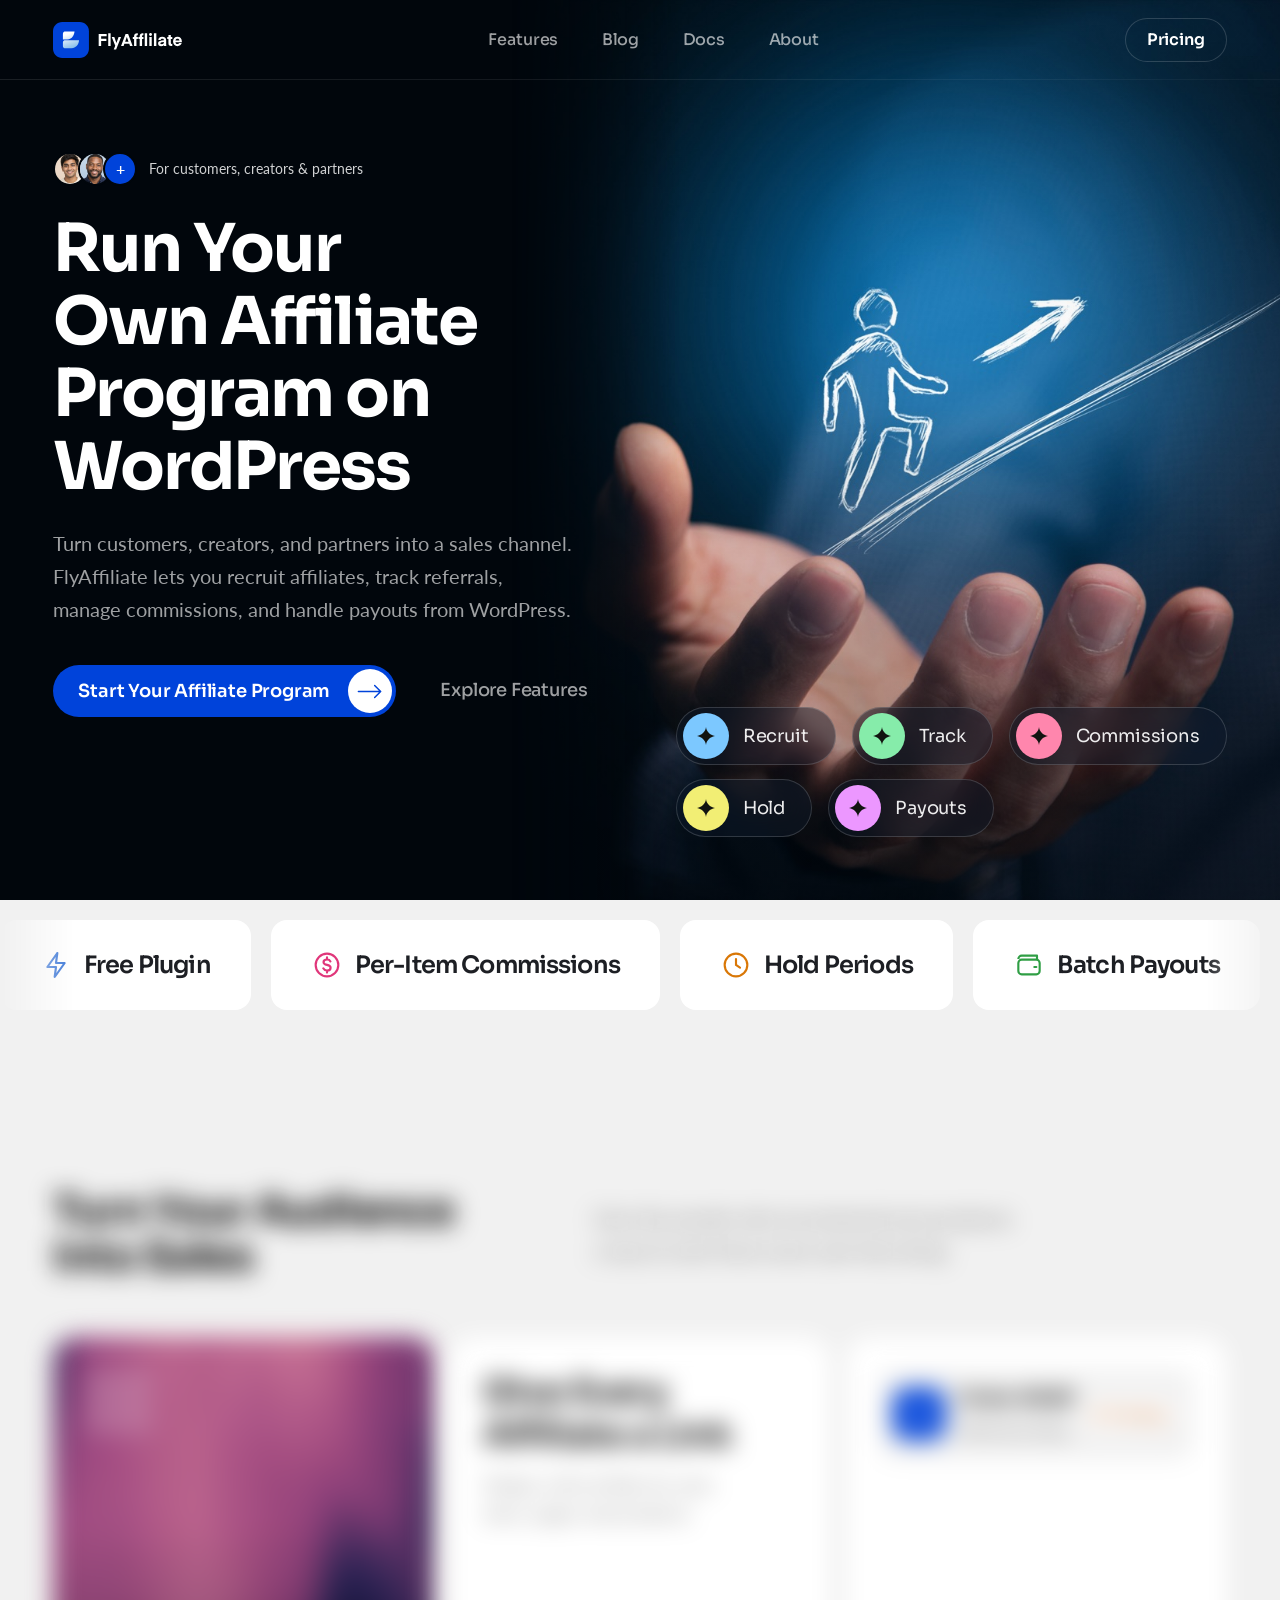
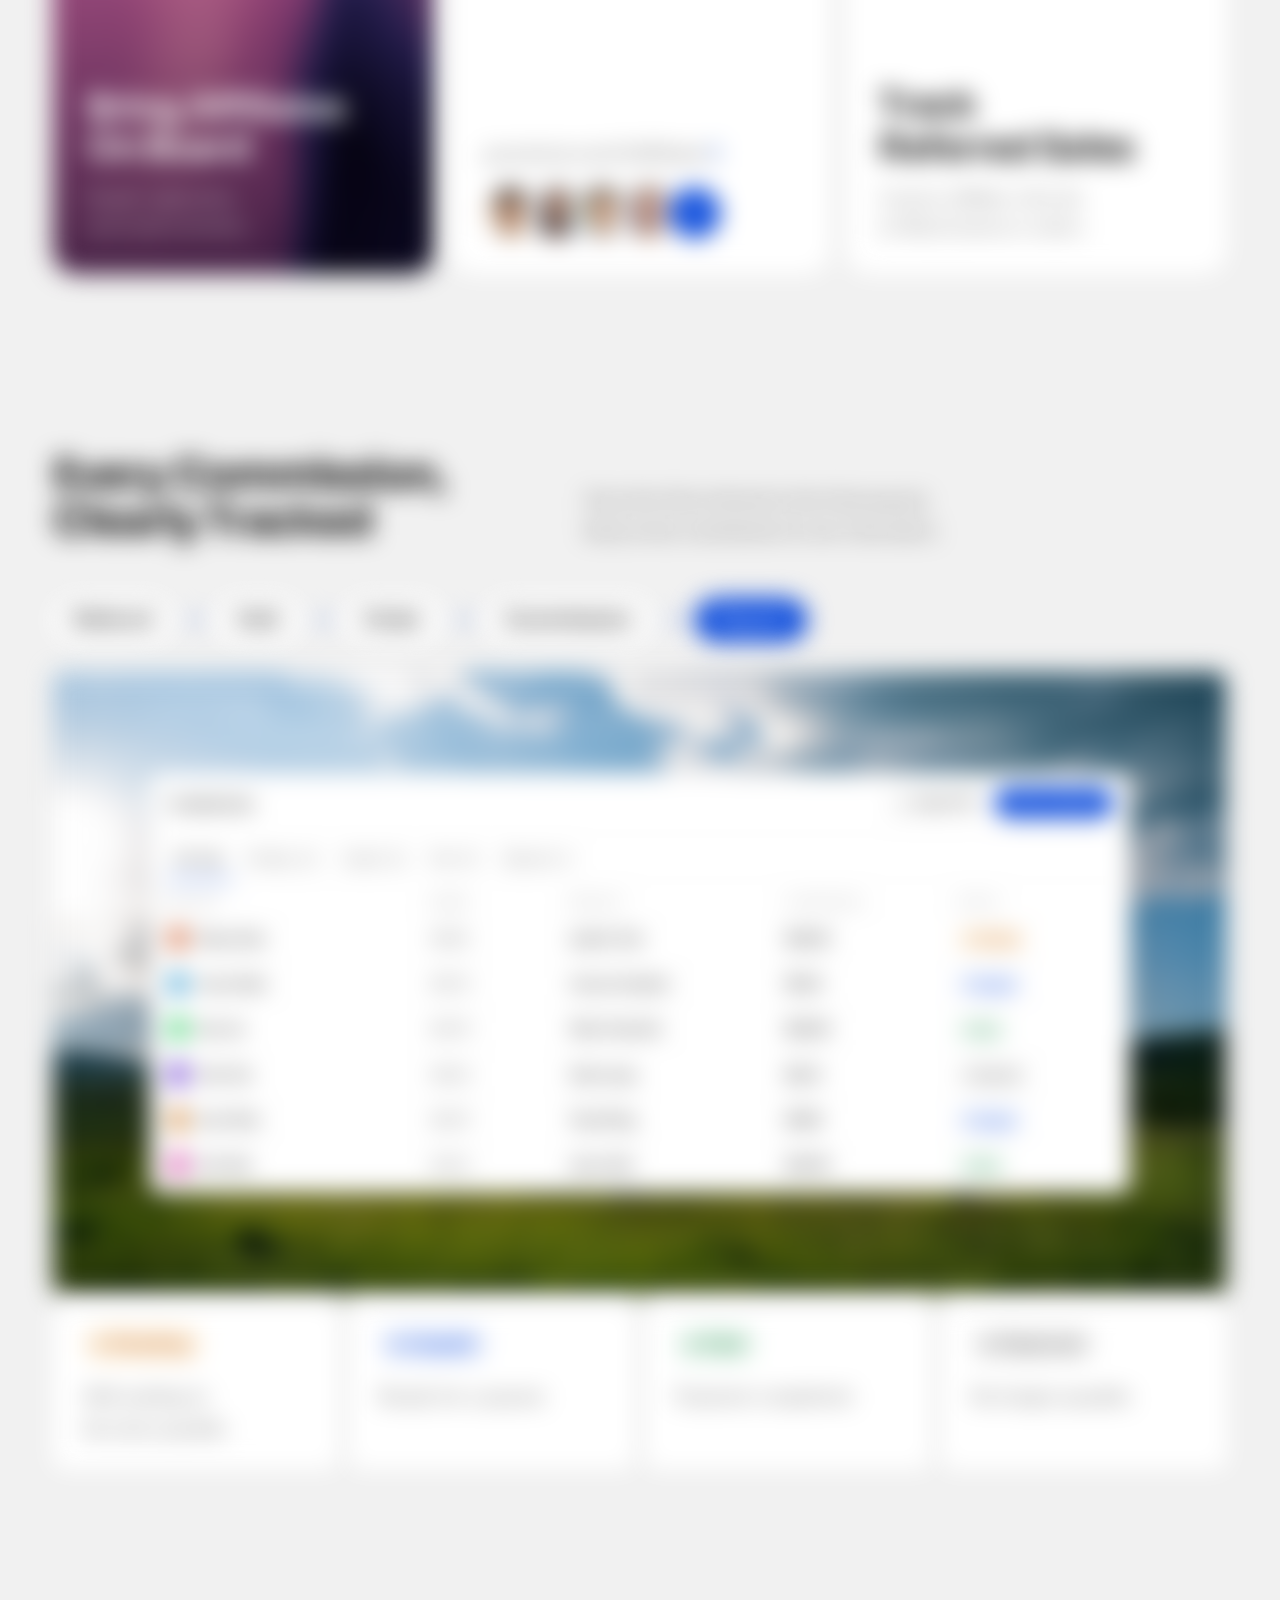
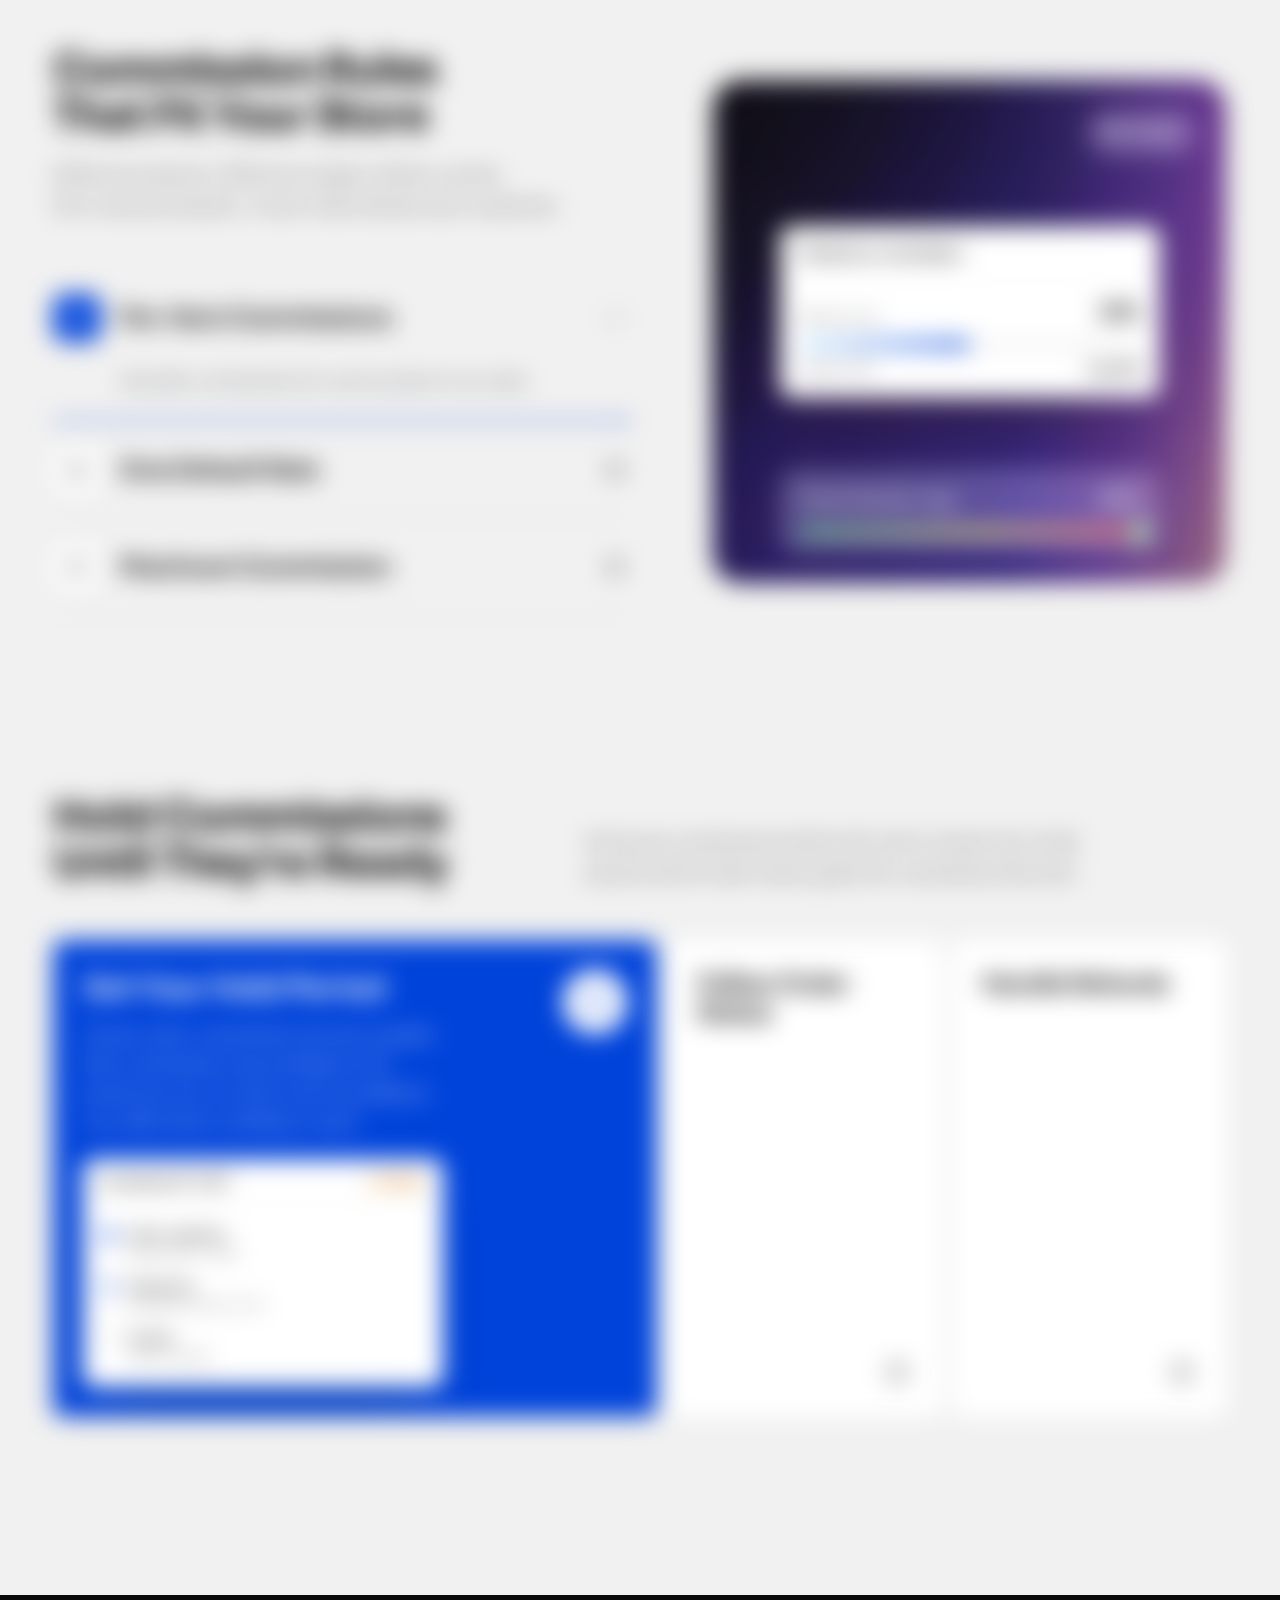
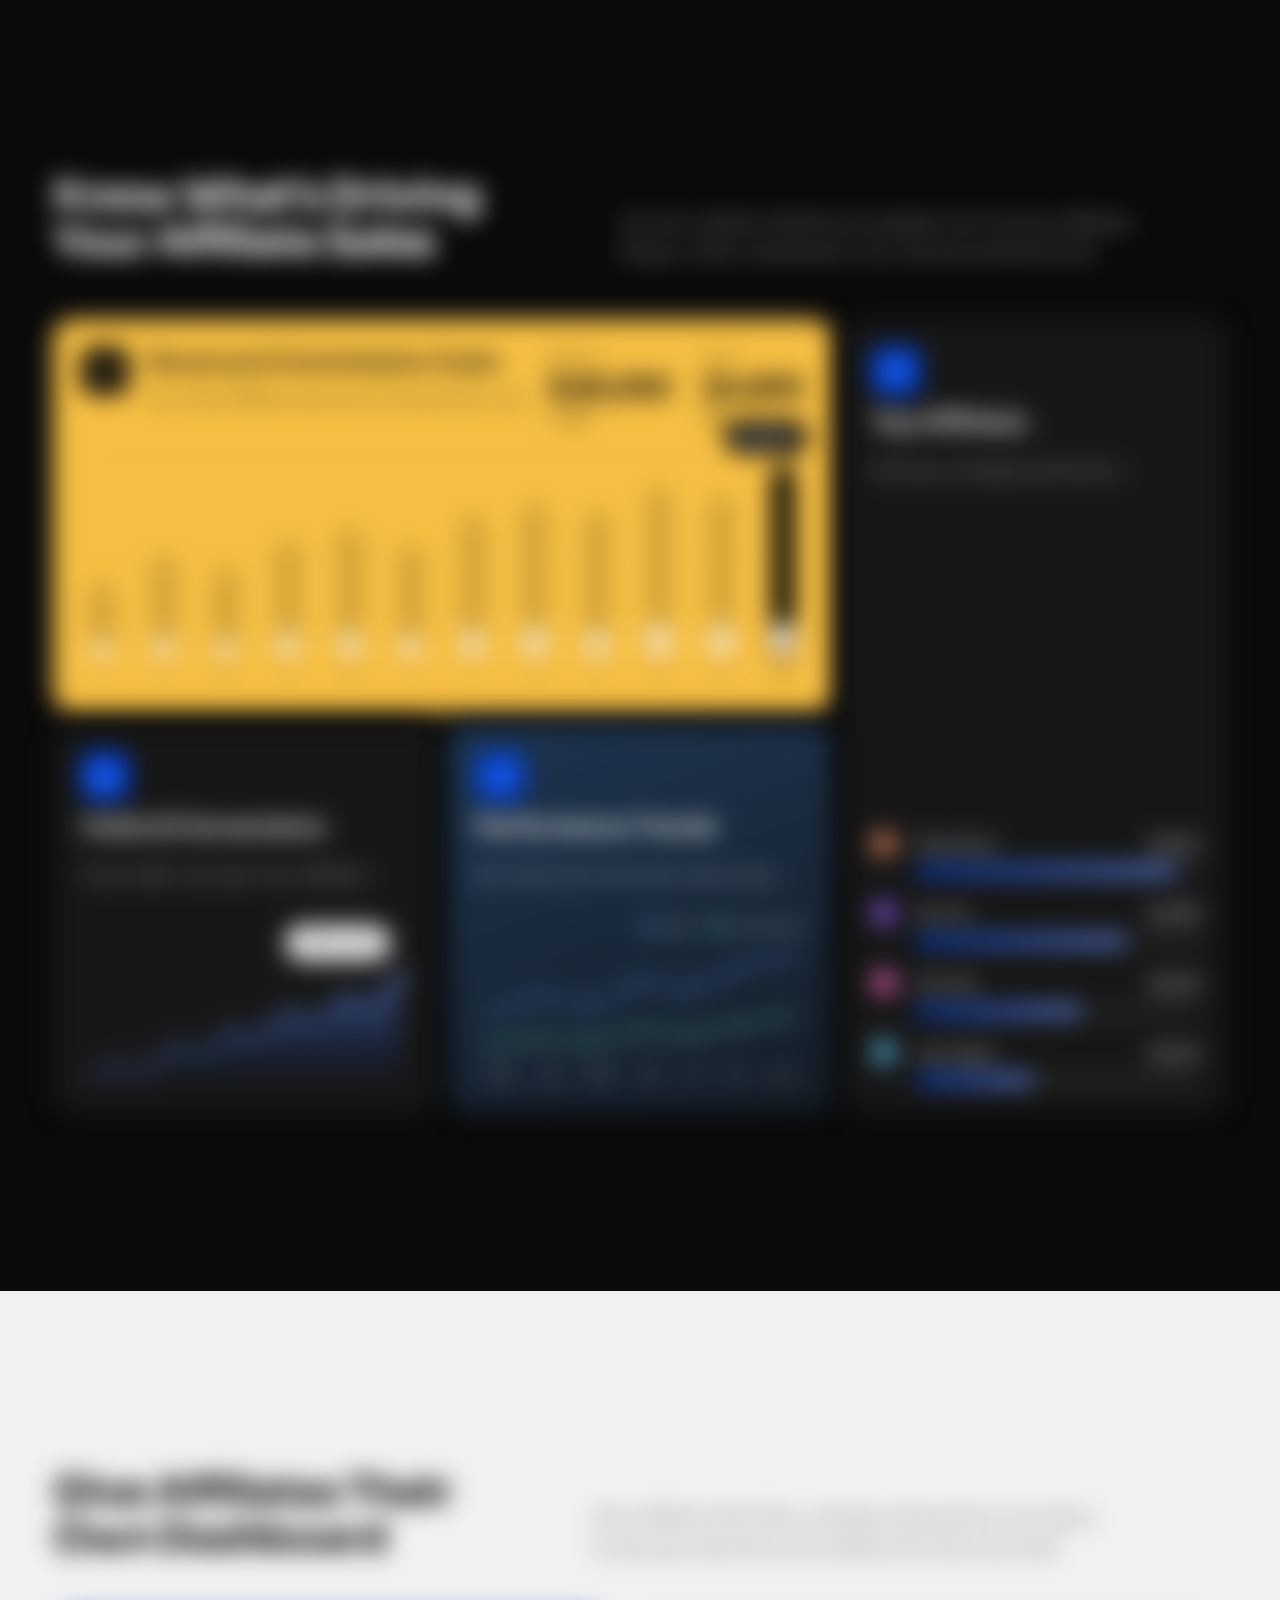
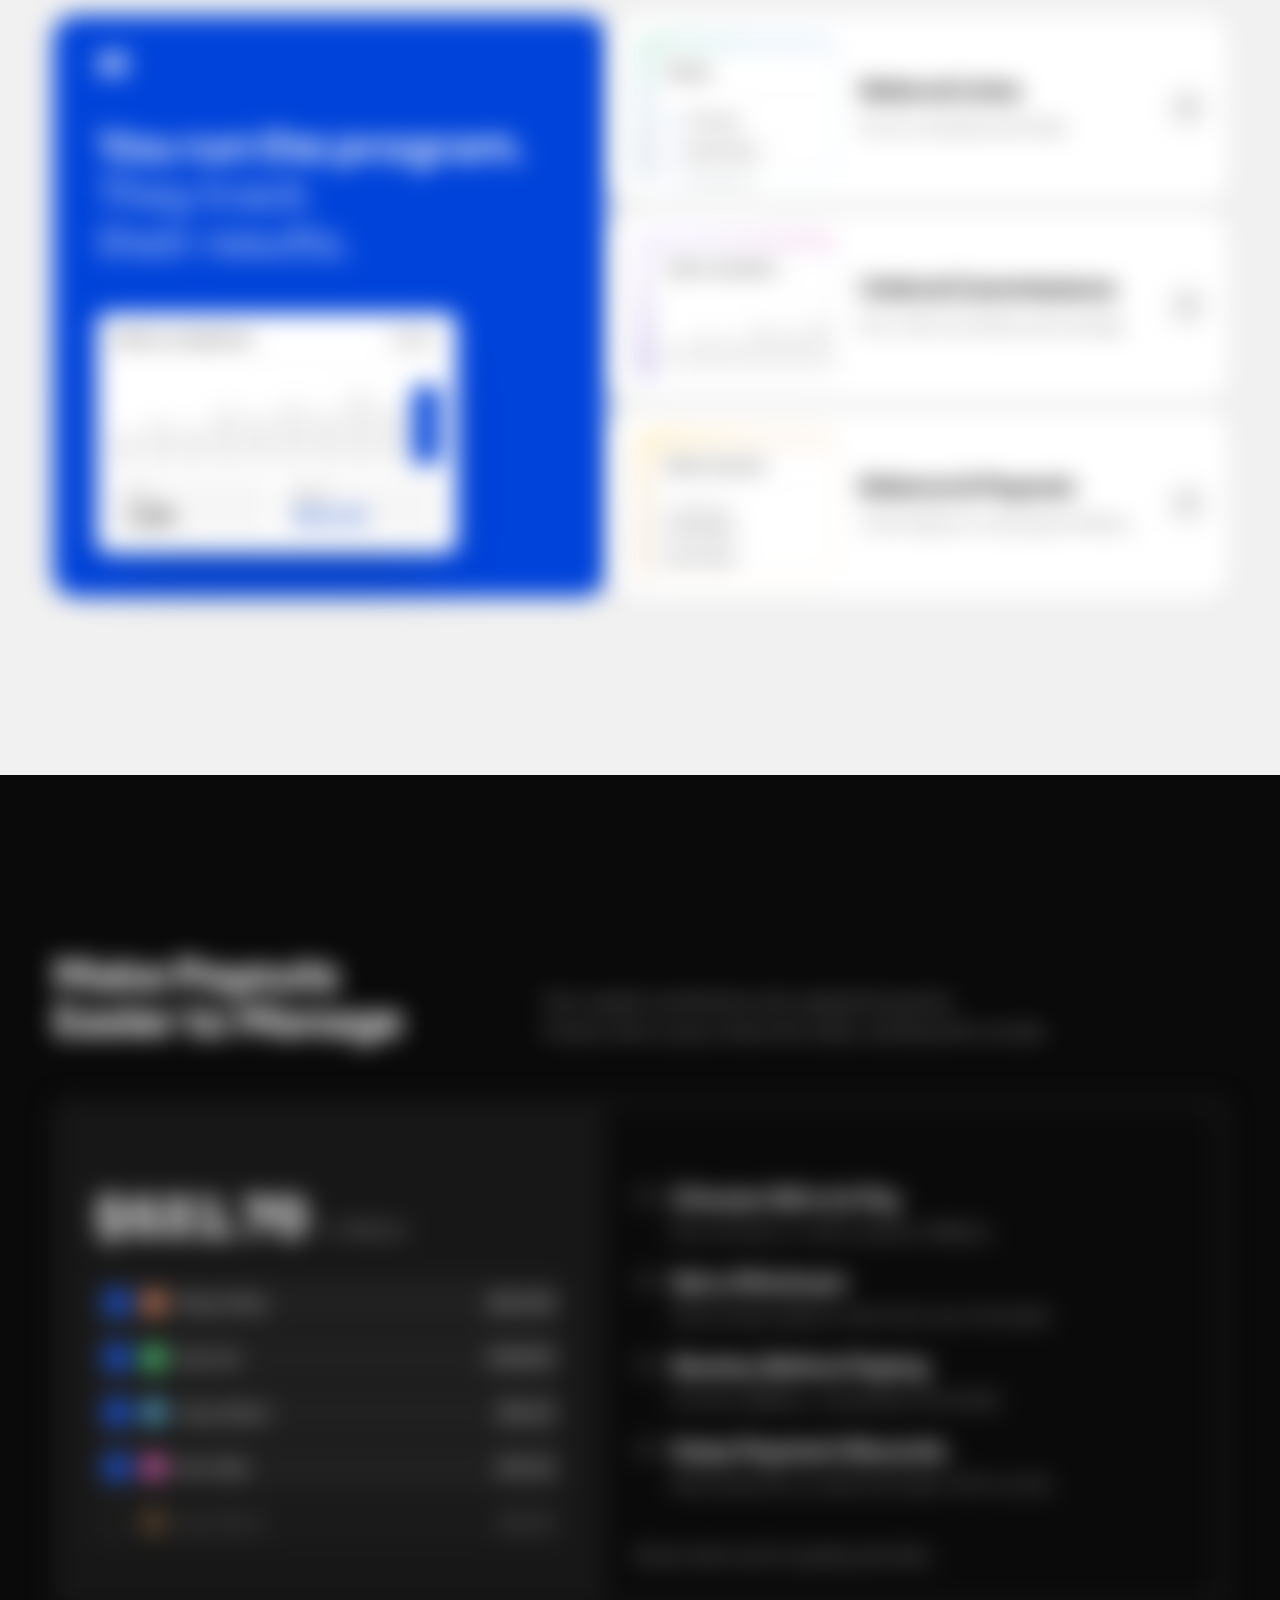
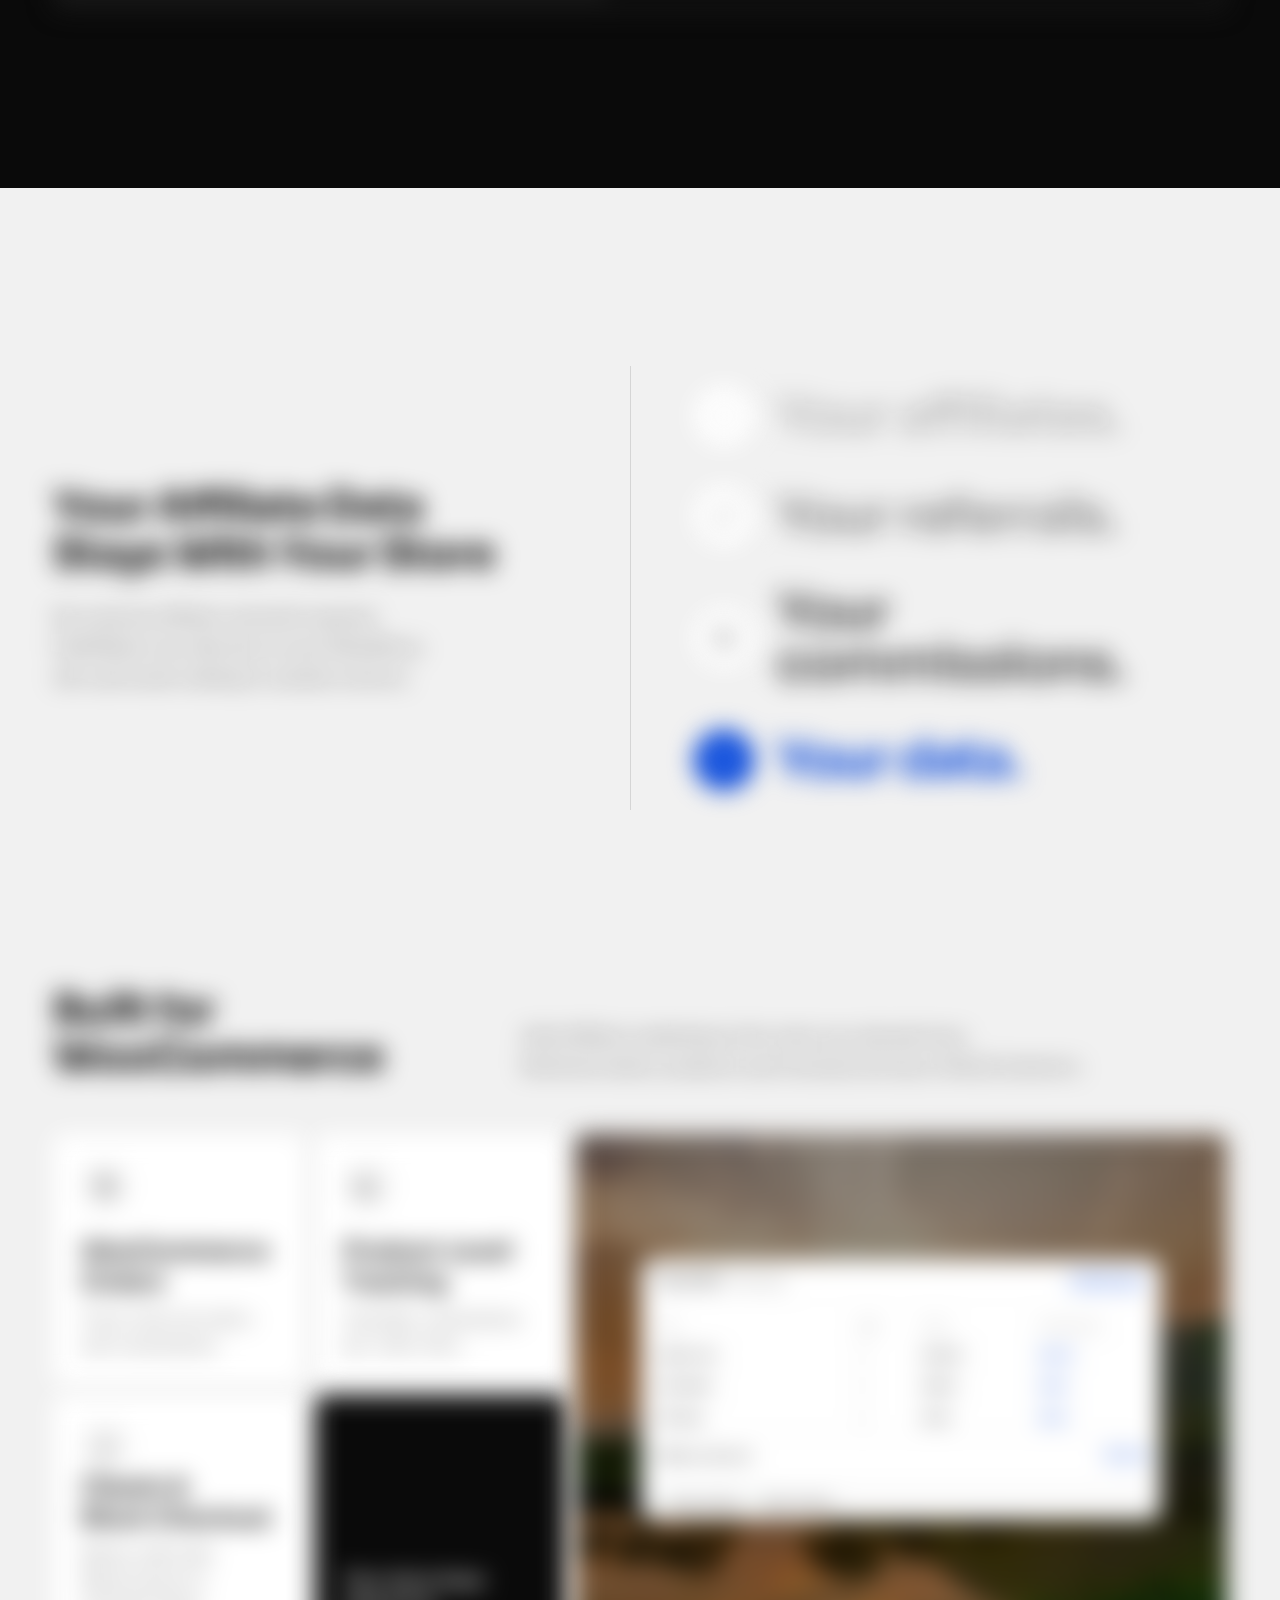
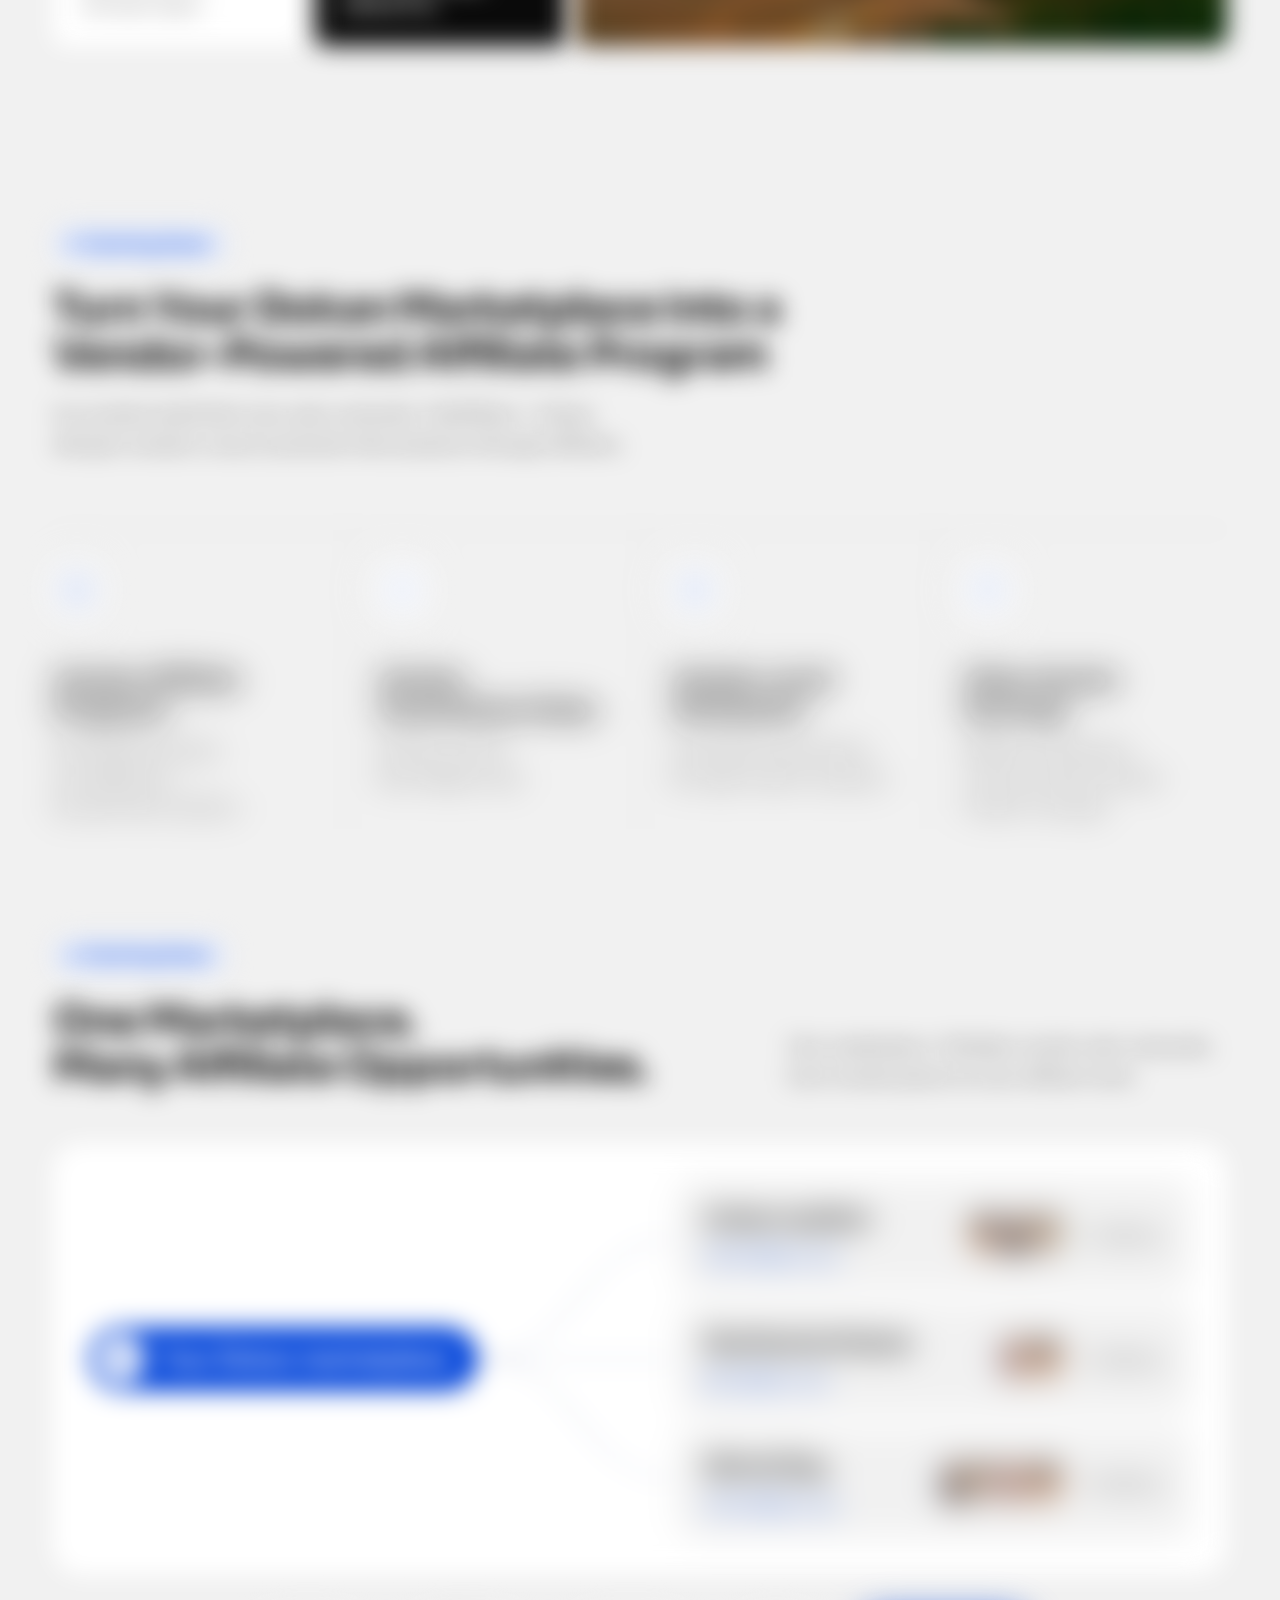
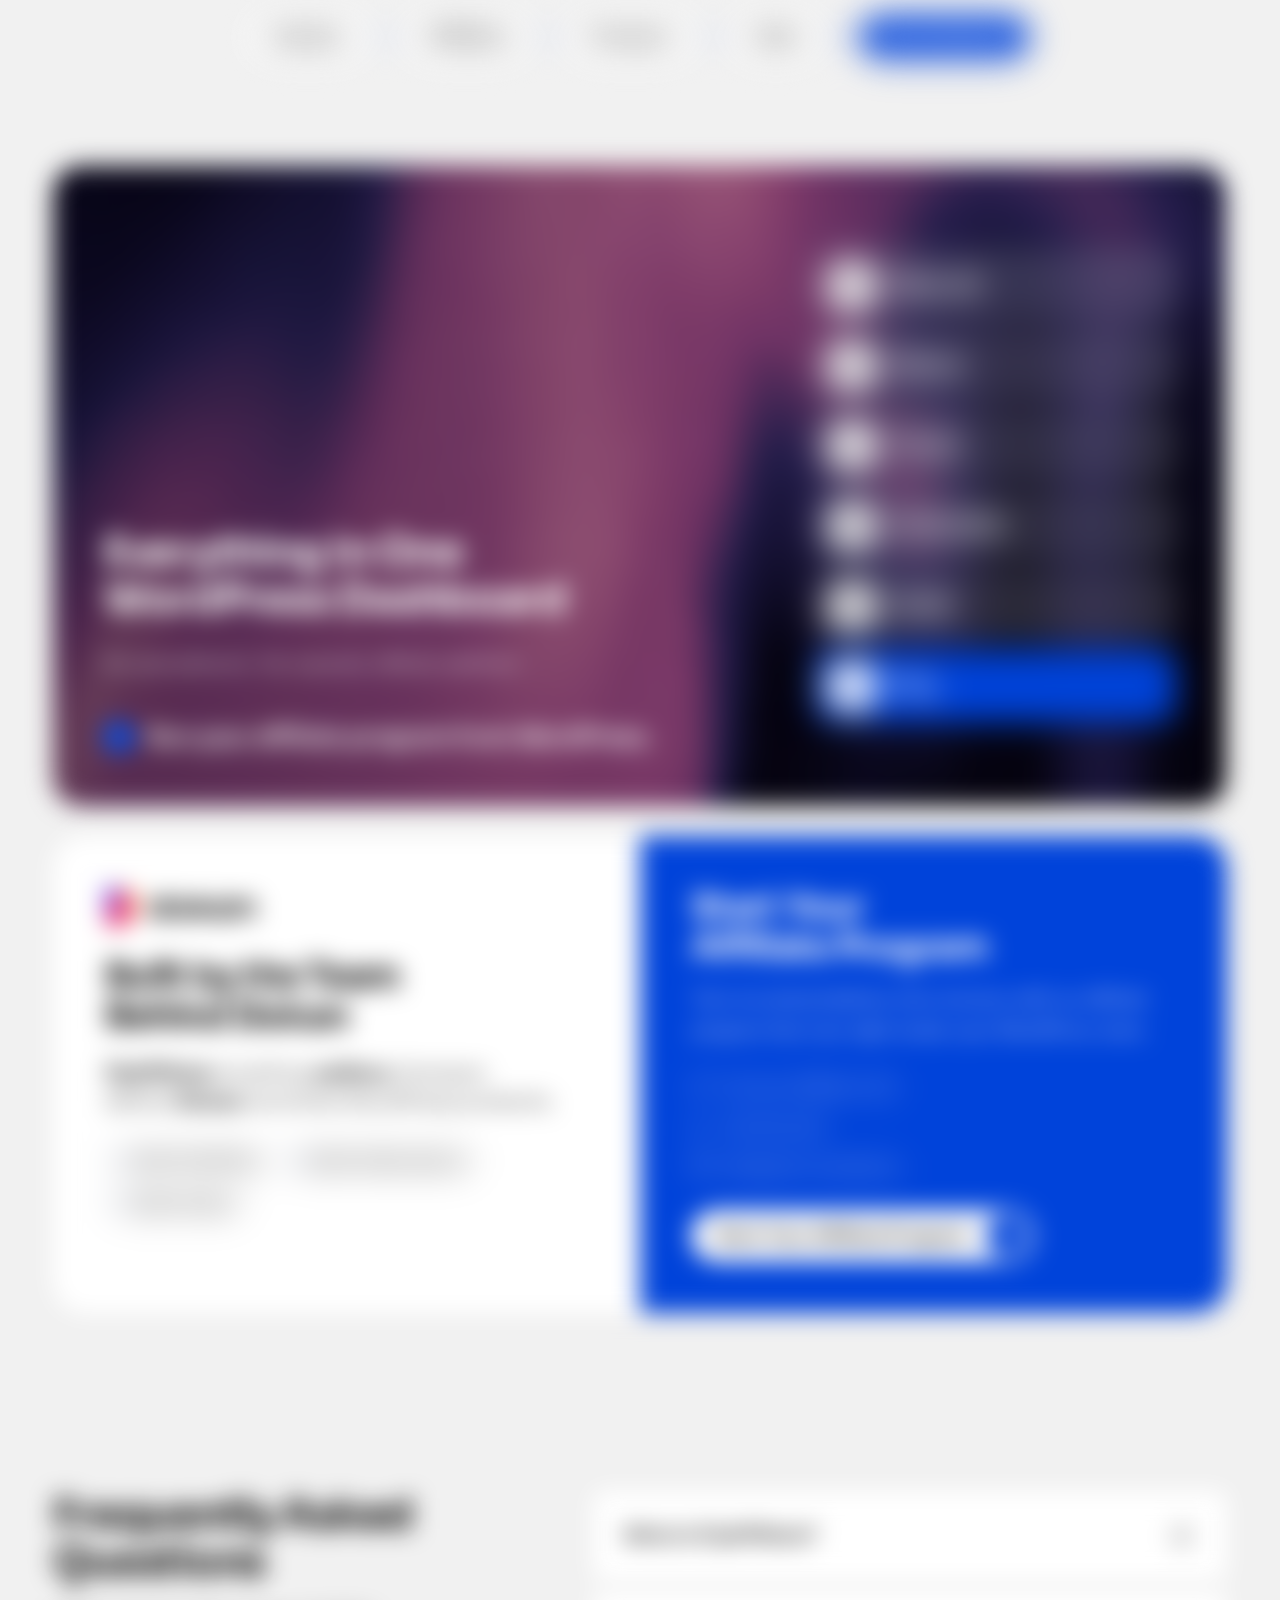
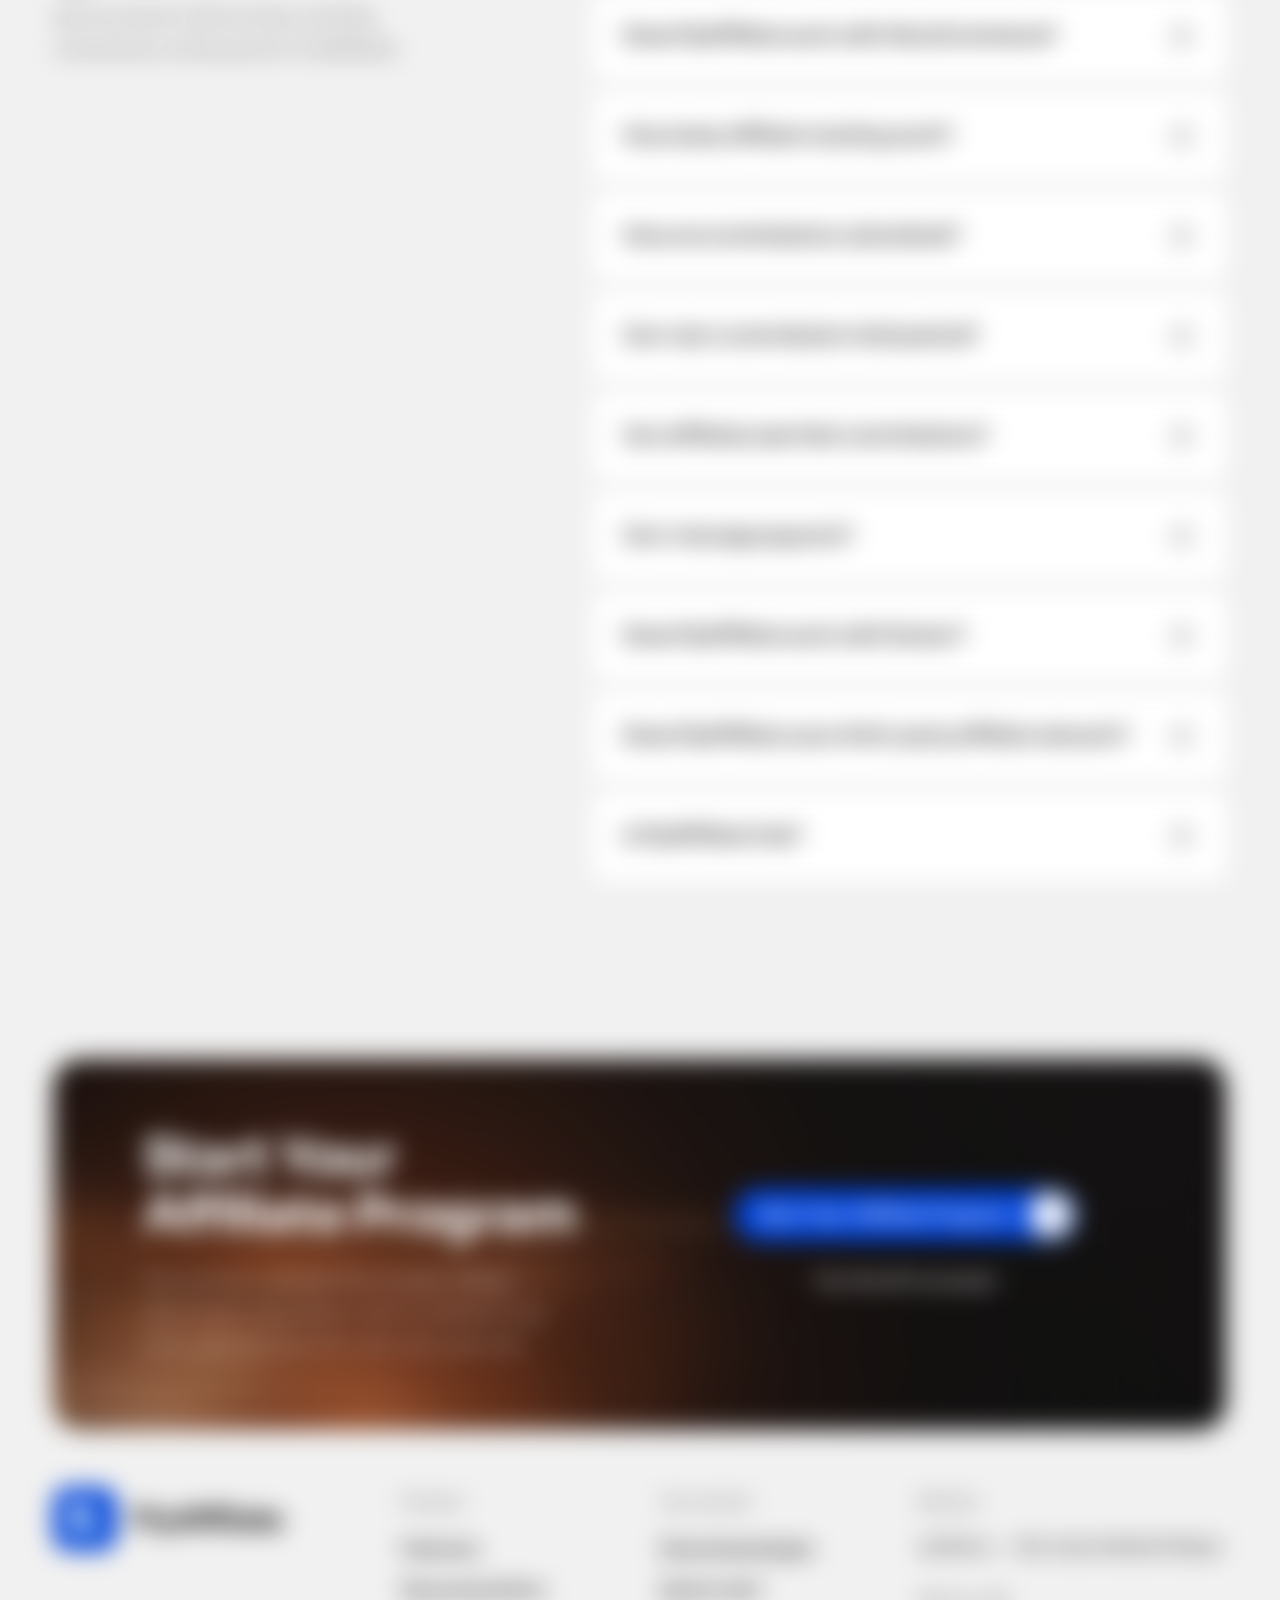
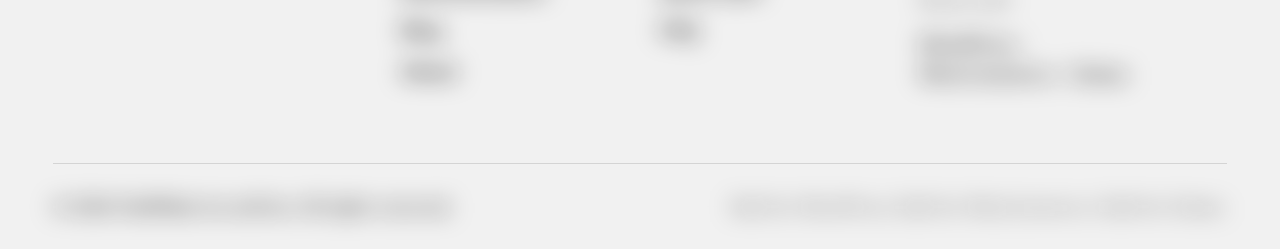
==== index.html @ 1cd8ad5a "Pricing: green check icons on the Starter and Agency cards Co-Authored-By: Claude Opus 5.5 <noreply@" ====
<!doctype html>
<html lang="en">
<head>
<meta charset="utf-8">
<meta name="viewport" content="width=device-width, initial-scale=1">
<title>FlyAffiliate — Run Your Own Affiliate Program on WordPress</title>
<meta name="description" content="FlyAffiliate lets you recruit affiliates, track referrals, manage commissions and handle payouts from WordPress. Free WordPress plugin.">
<meta property="og:title" content="FlyAffiliate — Run Your Own Affiliate Program on WordPress">
<meta property="og:description" content="FlyAffiliate lets you recruit affiliates, track referrals, manage commissions and handle payouts from WordPress. Free WordPress plugin.">
<meta name="theme-color" content="#f1f1f1">
<link rel="icon" href="/assets/img/favicon.svg" type="image/svg+xml">
<link rel="preconnect" href="https://fonts.googleapis.com">
<link rel="preconnect" href="https://fonts.gstatic.com" crossorigin>
<link rel="stylesheet" href="https://fonts.googleapis.com/css2?family=Sora:wght@400;500;600;700&amp;family=Lato:wght@400;700&amp;display=swap">
<link rel="stylesheet" href="/assets/css/site.css?v=158">
<script>document.documentElement.classList.add('js')</script>
</head>
<body class="page-home">
<a class="skip" href="#main">Skip to content</a>

<header class="hdr">
  <div class="hdr__in">
    <a class="logo" href="/" aria-label="FlyAffiliate home" aria-current="page"><svg class="logo__svg" viewBox="0 0 520 145" fill="none" aria-hidden="true"><path transform="translate(15 0)" d="M178.954 96.4067H169.011V48.0548H201.087V57.1804H178.954V67.3275H200.065V76.453H178.954V96.4067ZM217.172 96.4067H207.502V45.3307H217.172V96.4067ZM229.734 110.572L235.727 95.7938L221.63 60.7216H231.913L240.494 84.5571L249.143 60.7216H259.222L239.268 110.572H229.734ZM269.489 96.4067H259.069L277.252 48.0548H287.74L305.923 96.4067H295.231L292.303 88.0984H272.417L269.489 96.4067ZM282.428 60.313H282.292L275.618 79.1771H289.102L282.428 60.313ZM321.218 60.7216H326.734V68.349H321.218V96.4067H311.548V68.349H306.44V60.7216H311.548V57.8614C311.548 49.2806 316.451 45.3307 323.67 45.3307C325.372 45.3307 326.53 45.4669 326.53 45.4669V53.7753C326.53 53.7753 326.121 53.7072 325.032 53.7072C322.716 53.7072 321.218 54.6606 321.218 57.6571V60.7216ZM343.84 60.7216H349.356V68.349H343.84V96.4067H334.169V68.349H329.062V60.7216H334.169V57.8614C334.169 49.2806 339.072 45.3307 346.291 45.3307C347.994 45.3307 349.151 45.4669 349.151 45.4669V53.7753C349.151 53.7753 348.743 53.7072 347.653 53.7072C345.338 53.7072 343.84 54.6606 343.84 57.6571V60.7216ZM364.202 96.4067H354.531V45.3307H364.202V96.4067ZM377.868 56.0907C374.463 56.0907 372.012 53.7072 372.012 50.3021C372.012 46.8971 374.463 44.4454 377.868 44.4454C381.273 44.4454 383.725 46.8971 383.725 50.3021C383.725 53.7072 381.273 56.0907 377.868 56.0907ZM373.033 96.4067V60.7216H382.704V96.4067H373.033ZM401.259 96.4067H391.588V45.3307H401.259V96.4067ZM431.663 80.3348L423.082 81.7649C418.928 82.5141 417.634 84.0123 417.634 85.9872C417.634 88.4389 419.132 89.7328 423.014 89.7328C428.667 89.7328 431.663 86.4639 431.663 81.7649V80.3348ZM420.835 97.224C412.595 97.224 408.304 92.6612 408.304 86.2596C408.304 80.0624 412.595 76.3849 422.129 74.8867L431.663 73.4566V73.1161C431.663 69.6429 429.484 67.8723 425.262 67.8723C420.767 67.8723 418.996 69.7791 418.656 72.2308H409.122C409.666 66.0335 413.889 59.9044 425.194 59.9044C435.681 59.9044 440.857 64.8758 440.857 73.1842V90.0052C440.857 92.3207 441.265 94.9766 441.878 96.4067H432.548C432.48 96.4067 432.14 94.7723 432.14 92.4569C429.892 95.6576 426.283 97.224 420.835 97.224ZM465.536 87.826V96.2024C465.536 96.2024 463.901 96.611 460.973 96.611C453.141 96.611 450.008 92.5931 450.008 85.7148V68.349H445.173V60.7216H450.008V51.8685H459.679V60.7216H465.604V68.349H459.679V84.6933C459.679 87.0769 460.768 88.1665 463.288 88.1665C464.582 88.1665 465.536 87.826 465.536 87.826ZM504.029 81.3563H478.151C478.832 86.2596 481.965 88.9156 486.8 88.9156C489.728 88.9156 492.52 87.6217 493.678 85.0338H503.416C501.305 92.2526 494.768 97.224 486.527 97.224C475.972 97.224 468.549 89.4604 468.549 78.4961C468.549 67.9404 475.903 59.9044 486.459 59.9044C497.015 59.9044 504.166 67.9404 504.166 78.4961C504.166 80.0624 504.029 81.3563 504.029 81.3563ZM486.391 67.668C481.965 67.668 479.104 70.3239 478.287 74.41H494.495C493.814 70.392 490.886 67.668 486.391 67.668Z" fill="currentColor"/><path d="M107.714 0H37.0553C16.5902 0 0 16.5902 0 37.0553V107.714C0 128.179 16.5902 144.77 37.0553 144.77H107.714C128.179 144.77 144.77 128.179 144.77 107.714V37.0553C144.77 16.5902 128.179 0 107.714 0Z" fill="#0043DA"/><path d="M69.2728 73.4424L86.6224 73.4512L86.6312 73.459H104.872C104.363 82.3335 101.799 89.8923 95.3021 96.3125C84.3555 106.546 74.8352 105.705 61.0267 105.705H57.7572L48.6107 105.671C45.5365 105.671 39.9398 103.157 39.9398 97.6201L39.9222 82.1641C39.9137 75.9901 44.7298 73.4424 49.2562 73.4424H69.2728ZM86.6224 38.2158V38.9033L86.5297 39.0654H86.5375C85.739 49.4347 78.7925 69.2558 57.6722 70.4873H39.9144V47.1328C39.9145 40.7635 45.01 38.2158 49.2562 38.2158H86.6224Z" fill="url(#fa-logo-g1)"/><defs><linearGradient id="fa-logo-g1" x1="78.9513" y1="41.6539" x2="102.679" y2="109.094" gradientUnits="userSpaceOnUse"><stop stop-color="#fff"/><stop offset="1" stop-color="#70B2E6"/></linearGradient></defs></svg></a>
    <nav class="hdr__nav" aria-label="Main">
      <a class="hdr__link" href="/features/">Features</a>
      <a class="hdr__link" href="/blog/">Blog</a>
      <a class="hdr__link" href="/docs/">Docs</a>
      <a class="hdr__link" href="/about/">About</a>
    </nav>
    <a class="btn hdr__cta btn--secondary btn--sm" href="/pricing/"><span class="btn__t">Pricing</span></a>
    <button class="hdr__burger" type="button" aria-label="Open menu" aria-expanded="false" aria-controls="drawer" data-menu><svg viewBox="0 0 24 24" fill="none" stroke="currentColor" stroke-width="1.8" stroke-linecap="round"><path d="M4 8h16M4 16h16"/></svg></button>
  </div>
</header>
<div class="drawer" id="drawer" data-drawer aria-hidden="true">
  <div class="drawer__top"><a class="logo" href="/" aria-label="FlyAffiliate home"><svg class="logo__svg" viewBox="0 0 520 145" fill="none" aria-hidden="true"><path transform="translate(15 0)" d="M178.954 96.4067H169.011V48.0548H201.087V57.1804H178.954V67.3275H200.065V76.453H178.954V96.4067ZM217.172 96.4067H207.502V45.3307H217.172V96.4067ZM229.734 110.572L235.727 95.7938L221.63 60.7216H231.913L240.494 84.5571L249.143 60.7216H259.222L239.268 110.572H229.734ZM269.489 96.4067H259.069L277.252 48.0548H287.74L305.923 96.4067H295.231L292.303 88.0984H272.417L269.489 96.4067ZM282.428 60.313H282.292L275.618 79.1771H289.102L282.428 60.313ZM321.218 60.7216H326.734V68.349H321.218V96.4067H311.548V68.349H306.44V60.7216H311.548V57.8614C311.548 49.2806 316.451 45.3307 323.67 45.3307C325.372 45.3307 326.53 45.4669 326.53 45.4669V53.7753C326.53 53.7753 326.121 53.7072 325.032 53.7072C322.716 53.7072 321.218 54.6606 321.218 57.6571V60.7216ZM343.84 60.7216H349.356V68.349H343.84V96.4067H334.169V68.349H329.062V60.7216H334.169V57.8614C334.169 49.2806 339.072 45.3307 346.291 45.3307C347.994 45.3307 349.151 45.4669 349.151 45.4669V53.7753C349.151 53.7753 348.743 53.7072 347.653 53.7072C345.338 53.7072 343.84 54.6606 343.84 57.6571V60.7216ZM364.202 96.4067H354.531V45.3307H364.202V96.4067ZM377.868 56.0907C374.463 56.0907 372.012 53.7072 372.012 50.3021C372.012 46.8971 374.463 44.4454 377.868 44.4454C381.273 44.4454 383.725 46.8971 383.725 50.3021C383.725 53.7072 381.273 56.0907 377.868 56.0907ZM373.033 96.4067V60.7216H382.704V96.4067H373.033ZM401.259 96.4067H391.588V45.3307H401.259V96.4067ZM431.663 80.3348L423.082 81.7649C418.928 82.5141 417.634 84.0123 417.634 85.9872C417.634 88.4389 419.132 89.7328 423.014 89.7328C428.667 89.7328 431.663 86.4639 431.663 81.7649V80.3348ZM420.835 97.224C412.595 97.224 408.304 92.6612 408.304 86.2596C408.304 80.0624 412.595 76.3849 422.129 74.8867L431.663 73.4566V73.1161C431.663 69.6429 429.484 67.8723 425.262 67.8723C420.767 67.8723 418.996 69.7791 418.656 72.2308H409.122C409.666 66.0335 413.889 59.9044 425.194 59.9044C435.681 59.9044 440.857 64.8758 440.857 73.1842V90.0052C440.857 92.3207 441.265 94.9766 441.878 96.4067H432.548C432.48 96.4067 432.14 94.7723 432.14 92.4569C429.892 95.6576 426.283 97.224 420.835 97.224ZM465.536 87.826V96.2024C465.536 96.2024 463.901 96.611 460.973 96.611C453.141 96.611 450.008 92.5931 450.008 85.7148V68.349H445.173V60.7216H450.008V51.8685H459.679V60.7216H465.604V68.349H459.679V84.6933C459.679 87.0769 460.768 88.1665 463.288 88.1665C464.582 88.1665 465.536 87.826 465.536 87.826ZM504.029 81.3563H478.151C478.832 86.2596 481.965 88.9156 486.8 88.9156C489.728 88.9156 492.52 87.6217 493.678 85.0338H503.416C501.305 92.2526 494.768 97.224 486.527 97.224C475.972 97.224 468.549 89.4604 468.549 78.4961C468.549 67.9404 475.903 59.9044 486.459 59.9044C497.015 59.9044 504.166 67.9404 504.166 78.4961C504.166 80.0624 504.029 81.3563 504.029 81.3563ZM486.391 67.668C481.965 67.668 479.104 70.3239 478.287 74.41H494.495C493.814 70.392 490.886 67.668 486.391 67.668Z" fill="currentColor"/><path d="M107.714 0H37.0553C16.5902 0 0 16.5902 0 37.0553V107.714C0 128.179 16.5902 144.77 37.0553 144.77H107.714C128.179 144.77 144.77 128.179 144.77 107.714V37.0553C144.77 16.5902 128.179 0 107.714 0Z" fill="#0043DA"/><path d="M69.2728 73.4424L86.6224 73.4512L86.6312 73.459H104.872C104.363 82.3335 101.799 89.8923 95.3021 96.3125C84.3555 106.546 74.8352 105.705 61.0267 105.705H57.7572L48.6107 105.671C45.5365 105.671 39.9398 103.157 39.9398 97.6201L39.9222 82.1641C39.9137 75.9901 44.7298 73.4424 49.2562 73.4424H69.2728ZM86.6224 38.2158V38.9033L86.5297 39.0654H86.5375C85.739 49.4347 78.7925 69.2558 57.6722 70.4873H39.9144V47.1328C39.9145 40.7635 45.01 38.2158 49.2562 38.2158H86.6224Z" fill="url(#fa-logo-g2)"/><defs><linearGradient id="fa-logo-g2" x1="78.9513" y1="41.6539" x2="102.679" y2="109.094" gradientUnits="userSpaceOnUse"><stop stop-color="#fff"/><stop offset="1" stop-color="#70B2E6"/></linearGradient></defs></svg></a><button class="drawer__x" type="button" aria-label="Close menu" data-menu-close><svg viewBox="0 0 24 24" fill="none" stroke="currentColor" stroke-width="1.8" stroke-linecap="round"><path d="m6 6 12 12M18 6 6 18"/></svg></button></div>
  <nav class="drawer__nav" aria-label="Mobile">
    <a href="/features/"><small>01</small>Features</a>
    <a href="/blog/"><small>02</small>Blog</a>
    <a href="/docs/"><small>03</small>Docs</a>
    <a href="/about/"><small>04</small>About</a>
    <a href="/pricing/"><small>05</small>Pricing</a>
  </nav>
  <div class="drawer__foot"><a class="btn" href="https://wordpress.org/plugins/search/flyaffiliate/" target="_blank" rel="noopener"><span class="btn__t">Get Started</span><span class="btn__i" aria-hidden="true"><svg viewBox="0 0 28 16" fill="none" stroke="currentColor" stroke-width="1.6" stroke-linecap="round" stroke-linejoin="round"><path d="M1.5 8h24M19 1.5 25.5 8 19 14.5"/></svg></span></a><p>Free WordPress plugin</p></div>
</div>
<main id="main">

<section class="uhero" aria-labelledby="hero-h">
  <div class="uhero__panel">
    <div class="uhero__copy">
      <div class="uhero__main">
        <div class="uhero__proof" data-reveal>
          <span class="uhero__avs" aria-hidden="true"><img src="/assets/img/demo-avatar-1.jpg" alt="" width="34" height="34"><img src="/assets/img/demo-avatar-2.jpg" alt="" width="34" height="34"><span>+</span></span>
          <span>For customers, creators &amp; partners</span>
        </div>
        <h1 id="hero-h" class="uhero__h1" data-reveal>Run Your Own Affiliate Program on WordPress</h1>
        <p class="uhero__p" data-reveal>Turn customers, creators, and partners into a sales channel. FlyAffiliate lets you recruit affiliates, track referrals, manage commissions, and handle payouts from WordPress.</p>
        <div class="uhero__btns" data-reveal>
          <a class="btn" href="https://wordpress.org/plugins/search/flyaffiliate/" target="_blank" rel="noopener"><span class="btn__t">Start Your Affiliate Program</span><span class="btn__i" aria-hidden="true"><svg viewBox="0 0 28 16" fill="none" stroke="currentColor" stroke-width="1.6" stroke-linecap="round" stroke-linejoin="round"><path d="M1.5 8h24M19 1.5 25.5 8 19 14.5"/></svg></span></a>
          <a class="btn btn--tertiary" href="/features/"><span class="btn__t">Explore Features</span></a>
        </div>
      </div>
    </div>
    <div class="uhero__visual">
      <div class="uhero__img" aria-hidden="true"></div>
      <div class="uhero__chips" role="list" aria-label="What FlyAffiliate handles">
        <div class="uhero__chiprow" data-reveal-stagger><span class="uhero__chip" role="listitem"><span class="uhero__chip-ic" style="background:#7cc8ff"><svg viewBox="0 0 20 20" fill="currentColor"><path d="M10 0c.6 5.2 4.2 8.8 10 10-5.8 1.2-9.4 4.8-10 10-.6-5.2-4.2-8.8-10-10C5.8 8.8 9.4 5.2 10 0Z"/></svg></span>Recruit</span><span class="uhero__chip" role="listitem"><span class="uhero__chip-ic" style="background:#86ecaa"><svg viewBox="0 0 20 20" fill="currentColor"><path d="M10 0c.6 5.2 4.2 8.8 10 10-5.8 1.2-9.4 4.8-10 10-.6-5.2-4.2-8.8-10-10C5.8 8.8 9.4 5.2 10 0Z"/></svg></span>Track</span><span class="uhero__chip" role="listitem"><span class="uhero__chip-ic" style="background:#ff86ad"><svg viewBox="0 0 20 20" fill="currentColor"><path d="M10 0c.6 5.2 4.2 8.8 10 10-5.8 1.2-9.4 4.8-10 10-.6-5.2-4.2-8.8-10-10C5.8 8.8 9.4 5.2 10 0Z"/></svg></span>Commissions</span></div>
        <div class="uhero__chiprow" data-reveal-stagger><span class="uhero__chip" role="listitem"><span class="uhero__chip-ic" style="background:#f2ee74"><svg viewBox="0 0 20 20" fill="currentColor"><path d="M10 0c.6 5.2 4.2 8.8 10 10-5.8 1.2-9.4 4.8-10 10-.6-5.2-4.2-8.8-10-10C5.8 8.8 9.4 5.2 10 0Z"/></svg></span>Hold</span><span class="uhero__chip" role="listitem"><span class="uhero__chip-ic" style="background:#ec97ff"><svg viewBox="0 0 20 20" fill="currentColor"><path d="M10 0c.6 5.2 4.2 8.8 10 10-5.8 1.2-9.4 4.8-10 10-.6-5.2-4.2-8.8-10-10C5.8 8.8 9.4 5.2 10 0Z"/></svg></span>Payouts</span></div>
      </div>
    </div>
  </div>
  <div class="logos" aria-label="Highlights">
    <div class="logos__track"><ul class="logos__row"><li><span class="logos__ic" style="color:#2f6fd6"><svg viewBox="0 0 24 24" fill="none" stroke="currentColor" stroke-width="1.6" stroke-linejoin="round"><path d="M13 3 5.5 13.5H12L11 21l7.5-10.5H12z"/></svg></span>Free Plugin</li><li><span class="logos__ic" style="color:#e0367a"><svg viewBox="0 0 24 24" fill="none" stroke="currentColor" stroke-width="1.6" stroke-linecap="round"><circle cx="12" cy="12" r="8.5"/><path d="M14.6 9.3c-.5-.9-1.5-1.4-2.6-1.4-1.5 0-2.6.8-2.6 2s1.1 1.7 2.6 2 2.7.8 2.7 2.1-1.2 2.1-2.7 2.1c-1.2 0-2.3-.6-2.8-1.6M12 6.3v1.6m0 8.3v1.5"/></svg></span>Per-Item Commissions</li><li><span class="logos__ic" style="color:#d97706"><svg viewBox="0 0 24 24" fill="none" stroke="currentColor" stroke-width="1.6" stroke-linecap="round"><circle cx="12" cy="12" r="8.5"/><path d="M12 7.5V12l3 2"/></svg></span>Hold Periods</li><li><span class="logos__ic" style="color:#2f9e44"><svg viewBox="0 0 24 24" fill="none" stroke="currentColor" stroke-width="1.6" stroke-linejoin="round"><path d="M4 7.5A2.5 2.5 0 0 1 6.5 5H18v3"/><rect x="4" y="8" width="16" height="11" rx="2.5"/><path d="M16 13.5h1.5" stroke-linecap="round"/></svg></span>Batch Payouts</li><li><span class="logos__ic" style="color:#4f46e5"><svg viewBox="0 0 24 24" fill="none" stroke="currentColor" stroke-width="1.6" stroke-linejoin="round"><path d="M6 3.5h8l4 4V20.5H6z"/><path d="M14 3.5v4h4M9 12.5h6M9 16h6" stroke-linecap="round"/></svg></span>CSV Export</li><li><span class="logos__ic" style="color:#0ea5a4"><svg viewBox="0 0 24 24" fill="none" stroke="currentColor" stroke-width="1.6" stroke-linejoin="round"><path d="M12 3.5 19 6v5.5c0 4.3-2.9 7.7-7 9-4.1-1.3-7-4.7-7-9V6z"/><path d="m9 12 2.2 2.2L15.5 10" stroke-linecap="round"/></svg></span>No Third-Party Network</li><li><span class="logos__ic" style="color:#8d4dff"><svg viewBox="0 0 24 24" fill="none" stroke="currentColor" stroke-width="1.6" stroke-linejoin="round"><path d="M4 9.5 5.5 4h13L20 9.5M4 9.5h16M4 9.5a2.7 2.7 0 0 0 5.3 0 2.7 2.7 0 0 0 5.4 0 2.7 2.7 0 0 0 5.3 0M5.5 12v8h13v-8M10 20v-5h4v5"/></svg></span>Built by weDevs</li></ul><ul class="logos__row" aria-hidden="true"><li><span class="logos__ic" style="color:#2f6fd6"><svg viewBox="0 0 24 24" fill="none" stroke="currentColor" stroke-width="1.6" stroke-linejoin="round"><path d="M13 3 5.5 13.5H12L11 21l7.5-10.5H12z"/></svg></span>Free Plugin</li><li><span class="logos__ic" style="color:#e0367a"><svg viewBox="0 0 24 24" fill="none" stroke="currentColor" stroke-width="1.6" stroke-linecap="round"><circle cx="12" cy="12" r="8.5"/><path d="M14.6 9.3c-.5-.9-1.5-1.4-2.6-1.4-1.5 0-2.6.8-2.6 2s1.1 1.7 2.6 2 2.7.8 2.7 2.1-1.2 2.1-2.7 2.1c-1.2 0-2.3-.6-2.8-1.6M12 6.3v1.6m0 8.3v1.5"/></svg></span>Per-Item Commissions</li><li><span class="logos__ic" style="color:#d97706"><svg viewBox="0 0 24 24" fill="none" stroke="currentColor" stroke-width="1.6" stroke-linecap="round"><circle cx="12" cy="12" r="8.5"/><path d="M12 7.5V12l3 2"/></svg></span>Hold Periods</li><li><span class="logos__ic" style="color:#2f9e44"><svg viewBox="0 0 24 24" fill="none" stroke="currentColor" stroke-width="1.6" stroke-linejoin="round"><path d="M4 7.5A2.5 2.5 0 0 1 6.5 5H18v3"/><rect x="4" y="8" width="16" height="11" rx="2.5"/><path d="M16 13.5h1.5" stroke-linecap="round"/></svg></span>Batch Payouts</li><li><span class="logos__ic" style="color:#4f46e5"><svg viewBox="0 0 24 24" fill="none" stroke="currentColor" stroke-width="1.6" stroke-linejoin="round"><path d="M6 3.5h8l4 4V20.5H6z"/><path d="M14 3.5v4h4M9 12.5h6M9 16h6" stroke-linecap="round"/></svg></span>CSV Export</li><li><span class="logos__ic" style="color:#0ea5a4"><svg viewBox="0 0 24 24" fill="none" stroke="currentColor" stroke-width="1.6" stroke-linejoin="round"><path d="M12 3.5 19 6v5.5c0 4.3-2.9 7.7-7 9-4.1-1.3-7-4.7-7-9V6z"/><path d="m9 12 2.2 2.2L15.5 10" stroke-linecap="round"/></svg></span>No Third-Party Network</li><li><span class="logos__ic" style="color:#8d4dff"><svg viewBox="0 0 24 24" fill="none" stroke="currentColor" stroke-width="1.6" stroke-linejoin="round"><path d="M4 9.5 5.5 4h13L20 9.5M4 9.5h16M4 9.5a2.7 2.7 0 0 0 5.3 0 2.7 2.7 0 0 0 5.4 0 2.7 2.7 0 0 0 5.3 0M5.5 12v8h13v-8M10 20v-5h4v5"/></svg></span>Built by weDevs</li></ul></div>
  </div>
</section>

<section class="sec" id="audience" aria-labelledby="aud-h">
  <div class="wrap">
    <div class="au__head">
      <h2 id="aud-h" class="h2" data-reveal>Turn Your Audience <br>Into Sales</h2>
      <p class="au__sub" data-reveal>Give the people who recommend your products <br>a way to earn from every sale they bring.</p>
    </div>
    <div class="au" data-reveal-stagger>
      <article class="au__card au__photo">
        <span class="au__pic" aria-hidden="true"><svg viewBox="0 0 24 24" fill="none" stroke="currentColor" stroke-width="1.7" stroke-linecap="round"><circle cx="10" cy="8.5" r="3.6"/><path d="M3.5 19.5c1.1-3.3 3.6-5 6.5-5s5.4 1.7 6.5 5M18.5 7v6M15.5 10h6"/></svg></span>
        <div class="au__photo-in">
          <h3 class="au__big">Bring Affiliates On Board</h3>
          <p class="au__pd">Simple registration and email activation.</p>
        </div>
      </article>
      <article class="au__card">
        <div><h3 class="au__t">Give Every <br>Affiliate a Link</h3><p class="au__d">Unique referral links for your store, pages and products.</p></div>
        <div class="au__foot">
          <p class="au__k"><span>yourstore.com/?affiliate=</span><b>1</b></p>
          <div class="au__avs" aria-hidden="true"><img src="/assets/img/demo-avatar-1.jpg" alt="" width="56" height="56"><img src="/assets/img/demo-avatar-2.jpg" alt="" width="56" height="56"><img src="/assets/img/demo-avatar-3.jpg" alt="" width="56" height="56"><img src="/assets/img/demo-avatar-4.jpg" alt="" width="56" height="56"><span class="au__plus"><svg viewBox="0 0 24 24" fill="none" stroke="currentColor" stroke-width="1.7" stroke-linecap="round" stroke-linejoin="round"><path d="M10 14a4.5 4.5 0 0 0 6.4 0l3.2-3.2a4.5 4.5 0 0 0-6.4-6.4L11.6 6"/><path d="M14 10a4.5 4.5 0 0 0-6.4 0l-3.2 3.2a4.5 4.5 0 0 0 6.4 6.4l1.6-1.6"/></svg></span></div>
        </div>
      </article>
      <article class="au__card">
        <div class="au__order" aria-hidden="true"><span class="au__oi"><svg viewBox="0 0 24 24" fill="none" stroke="currentColor" stroke-width="1.6" stroke-linecap="round" stroke-linejoin="round"><path d="M3 4h2.2l2.2 11h10.8L20.5 7H6.4"/><circle cx="9.5" cy="19" r="1.4"/><circle cx="17" cy="19" r="1.4"/></svg></span><div><b>Order #2481</b><small>Referred by Maya</small></div><span class="st st--pending">Pending</span></div>
        <div><h3 class="au__t">Track Referred Sales</h3><p class="au__d">Connect affiliate referrals to WooCommerce orders.</p></div>
      </article>
    </div>
  </div>
</section>

<section class="sec" id="ledger" aria-labelledby="led-h">
  <div class="wrap">
    <div class="split-head">
      <h2 id="led-h" class="h2" data-reveal>Every Commission, <br>Clearly Tracked</h2>
      <p class="lead muted" data-reveal>From the first referral to the final payout, <br>keep every commission in one clear place.</p>
    </div>
    <ol class="flow" data-reveal-stagger><li><span>Referral</span><i aria-hidden="true"><svg viewBox="0 0 28 16" fill="none" stroke="currentColor" stroke-width="1.6" stroke-linecap="round" stroke-linejoin="round"><path d="M1.5 8h24M19 1.5 25.5 8 19 14.5"/></svg></i></li><li><span>Visit</span><i aria-hidden="true"><svg viewBox="0 0 28 16" fill="none" stroke="currentColor" stroke-width="1.6" stroke-linecap="round" stroke-linejoin="round"><path d="M1.5 8h24M19 1.5 25.5 8 19 14.5"/></svg></i></li><li><span>Order</span><i aria-hidden="true"><svg viewBox="0 0 28 16" fill="none" stroke="currentColor" stroke-width="1.6" stroke-linecap="round" stroke-linejoin="round"><path d="M1.5 8h24M19 1.5 25.5 8 19 14.5"/></svg></i></li><li><span>Commission</span><i aria-hidden="true"><svg viewBox="0 0 28 16" fill="none" stroke="currentColor" stroke-width="1.6" stroke-linecap="round" stroke-linejoin="round"><path d="M1.5 8h24M19 1.5 25.5 8 19 14.5"/></svg></i></li><li><span>Payout</span></li></ol>
    <figure class="work" data-reveal>
      <div class="work__media art art--meadow">
<div class="ui ui--ledger">
  <div class="ui__bar"><span class="ui__title">Commissions</span><span class="ui__actions"><span class="ui__ghost"><svg viewBox="0 0 24 24" fill="none" stroke="currentColor" stroke-width="1.7" stroke-linecap="round" stroke-linejoin="round"><path d="M12 4v11m-4.5-4.5L12 15l4.5-4.5M5 19h14"/></svg>Export CSV</span><span class="ui__solid">+ Add commission</span></span></div>
  <div class="ui-tabs"><span class="on">All <i>128</i></span><span>Pending <i>24</i></span><span>Unpaid <i>41</i></span><span>Paid <i>57</i></span><span>Rejected <i>6</i></span></div>
  <div class="ui-table" role="presentation">
    <div class="ui-tr ui-th"><span>Affiliate</span><span>Order</span><span class="hide-s">Product</span><span>Commission</span><span>Status</span></div>
    <div class="ui-tr"><span class="ui-who"><span class="av" style="--h:18">MK</span>Maya Khan</span><span class="ui-mono">#2481</span><span class="hide-s">Leather Tote</span><span class="ui-num">$18.40</span><span><span class="st st--pending">Pending</span></span></div><div class="ui-tr"><span class="ui-who"><span class="av" style="--h:200">JR</span>Jonas Reed</span><span class="ui-mono">#2476</span><span class="hide-s">Canvas Sneakers</span><span class="ui-num">$9.60</span><span><span class="st st--unpaid">Unpaid</span></span></div><div class="ui-tr"><span class="ui-who"><span class="av" style="--h:140">AL</span>Ava Lim</span><span class="ui-mono">#2470</span><span class="hide-s">Wool Overshirt</span><span class="ui-num">$22.00</span><span><span class="st st--paid">Paid</span></span></div><div class="ui-tr"><span class="ui-who"><span class="av" style="--h:260">TO</span>Tomi Ola</span><span class="ui-mono">#2463</span><span class="hide-s">Desk Lamp</span><span class="ui-num">$6.25</span><span><span class="st st--rejected">Rejected</span></span></div><div class="ui-tr"><span class="ui-who"><span class="av" style="--h:30">SP</span>Sara Pérez</span><span class="ui-mono">#2459</span><span class="hide-s">Travel Mug</span><span class="ui-num">$4.80</span><span><span class="st st--unpaid">Unpaid</span></span></div><div class="ui-tr"><span class="ui-who"><span class="av" style="--h:320">DN</span>Dev Nair</span><span class="ui-mono">#2452</span><span class="hide-s">Linen Shirt</span><span class="ui-num">$12.90</span><span><span class="st st--paid">Paid</span></span></div>
  </div>
</div></div>
    </figure>
    <div class="status4" data-reveal-stagger>
      <article class="status"><h3 class="st st--pending">Pending</h3><p>Still waiting to become payable.</p></article><article class="status"><h3 class="st st--unpaid">Unpaid</h3><p>Ready for a payout.</p></article><article class="status"><h3 class="st st--paid">Paid</h3><p>Payment completed.</p></article><article class="status"><h3 class="st st--rejected">Rejected</h3><p>No longer payable.</p></article>
    </div>
  </div>
</section>

<section class="sec" id="rules" aria-labelledby="rules-h">
  <div class="wrap rl" data-rules>
    <div class="rl__copy">
      <h2 id="rules-h" class="h2" data-reveal>Commission Rules That Fit Your Store</h2>
      <p class="lead muted rl__sub" data-reveal>Different products. Different margins. Better control. <br>Set a rate per product, a store-wide default and a maximum.</p>
      <div class="rl__list" data-reveal>
        <div class="rl__row is-open" data-rule>
          <h3 class="rl__h"><button class="rl__head" type="button" aria-expanded="true" aria-controls="rule-0"><span class="rl__ic" aria-hidden="true"><svg viewBox="0 0 24 24" fill="none" stroke="currentColor" stroke-width="1.6" stroke-linecap="round"><circle cx="12" cy="12" r="8.5"/><path d="M14.6 9.3c-.5-.9-1.5-1.4-2.6-1.4-1.5 0-2.6.8-2.6 2s1.1 1.7 2.6 2 2.7.8 2.7 2.1-1.2 2.1-2.7 2.1c-1.2 0-2.3-.6-2.8-1.6M12 6.3v1.6m0 8.3v1.5"/></svg></span><span class="rl__t">Per-Item Commissions</span><span class="rl__pm" aria-hidden="true"></span></button></h3>
          <div class="rl__body" id="rule-0" role="region"><div><p class="rl__d">Calculate commissions for each product in an order.</p></div></div>
          <span class="rl__bar" aria-hidden="true"></span>
        </div>
        <div class="rl__row" data-rule>
          <h3 class="rl__h"><button class="rl__head" type="button" aria-expanded="false" aria-controls="rule-1"><span class="rl__ic" aria-hidden="true"><svg viewBox="0 0 24 24" fill="none" stroke="currentColor" stroke-width="1.7" stroke-linecap="round"><path d="M18 6 6 18"/><circle cx="7.5" cy="7.5" r="2.5"/><circle cx="16.5" cy="16.5" r="2.5"/></svg></span><span class="rl__t">One Default Rate</span><span class="rl__pm" aria-hidden="true"></span></button></h3>
          <div class="rl__body" id="rule-1" role="region"><div><p class="rl__d">Set one rate that applies across your store.</p></div></div>
          <span class="rl__bar" aria-hidden="true"></span>
        </div>
        <div class="rl__row" data-rule>
          <h3 class="rl__h"><button class="rl__head" type="button" aria-expanded="false" aria-controls="rule-2"><span class="rl__ic" aria-hidden="true"><svg viewBox="0 0 24 24" fill="none" stroke="currentColor" stroke-width="1.7" stroke-linecap="round" stroke-linejoin="round"><path d="M4 18h16M6 14l4-4 3 3 5-6"/><path d="M4 5h16" stroke-dasharray="2 2.5"/></svg></span><span class="rl__t">Maximum Commission</span><span class="rl__pm" aria-hidden="true"></span></button></h3>
          <div class="rl__body" id="rule-2" role="region"><div><p class="rl__d">Keep every commission within your limits.</p></div></div>
          <span class="rl__bar" aria-hidden="true"></span>
        </div>
      </div>
    </div>
    <div class="rl__vis art" data-reveal aria-hidden="true">
      <div class="rl__panel rl__panel--c1 is-on" data-rule-panel>
        <div class="rl__chips"><span>3 items</span></div>
        <div class="rl__ui">
<div class="ui ui--mini">
  <div class="ui__bar"><span class="ui__title">Order #2481</span><span class="st st--pending">Pending</span></div>
  <div class="ui__body ui-lines">
    <div><span>Leather Tote</span><span>10%</span><b>$12.00</b></div>
    <div><span>Card Holder</span><span>10%</span><b>$4.00</b></div>
    <div><span>Gift Wrap</span><span>10%</span><b>$0.50</b></div>
    <div class="ui-total"><span>Commission</span><b>$16.50</b></div>
  </div>
</div></div>
        <div class="rl__meter"><p><span>Commission on this order</span><b>$16.50</b></p><i style="--p:100%"></i></div>
      </div>
      <div class="rl__panel rl__panel--c2" data-rule-panel>
        <div class="rl__chips"><span>All products</span></div>
        <div class="rl__ui">
<div class="ui ui--mini">
  <div class="ui__bar"><span class="ui__title">Commission settings</span></div>
  <div class="ui__body">
    <div class="ui-cap"><span class="ui-k">Default rate</span><span class="ui-v">10%</span></div>
    <div class="ui-lines ui-lines--tight"><div><span>Applies to</span><b>All products</b></div></div>
  </div>
</div></div>
        <div class="rl__meter"><p><span>Default rate</span><b>10%</b></p><i style="--p:50%"></i></div>
      </div>
      <div class="rl__panel rl__panel--c3" data-rule-panel>
        <div class="rl__chips"><span>Per item</span></div>
        <div class="rl__ui">
<div class="ui ui--mini">
  <div class="ui__bar"><span class="ui__title">Maximum commission</span></div>
  <div class="ui__body">
    <div class="ui-cap"><span class="ui-k">Maximum rate</span><span class="ui-v">20%</span></div>
    <div class="ui-meter"><i style="width:50%"></i></div>
    <div class="ui-capnote"><span>Default 10%</span><b>Cap 20%</b></div>
  </div>
</div></div>
        <div class="rl__meter"><p><span>Commission cap</span><b>20%</b></p><i style="--p:100%"></i></div>
      </div>
    </div>
  </div>
</section>

<section class="sec" id="hold" aria-labelledby="hold-h">
  <div class="wrap">
    <div class="split-head">
      <h2 id="hold-h" class="h2" data-reveal>Hold Commissions <br>Until They’re Ready</h2>
      <p class="lead muted" data-reveal>Don’t pay commissions before the sale is ready. Set a hold <br>period and let order status guide the commission lifecycle.</p>
    </div>
    <div class="proc proc--icons" data-proc data-reveal>
      <article class="proc__card is-active" data-proc-card>
        <button class="proc__hit" type="button" aria-expanded="true" aria-label="Set Your Hold Period"></button>
        <div class="proc__top"><div class="proc__head"><h3 class="proc__t">Set Your Hold Period</h3><p class="proc__d">Choose when commissions become payable. New commissions stay pending for the period you set, so returns and cancellations can settle before anything is owed.</p></div><span class="proc__ico" aria-hidden="true"><svg viewBox="0 0 24 24" fill="none" stroke="currentColor" stroke-width="1.6" stroke-linecap="round"><circle cx="12" cy="12" r="8.5"/><path d="M12 7.5V12l3 2"/></svg></span></div>
        <div class="proc__body"><div class="proc__vis">
<div class="ui ui--hold">
  <div class="ui__bar"><span class="ui__title">Commission #C-1093</span><span class="st st--pending">Pending</span></div>
  <div class="ui__body">
    <ol class="ui-steps">
      <li class="done"><b>Order completed</b><span>WooCommerce · #2481</span></li>
      <li class="now"><b>Hold period</b><span>Pending for the days you set</span></li>
      <li class=""><b>Payable</b><span>Moves to Unpaid</span></li>
    </ol>
  </div>
</div></div></div>
        <div class="proc__foot"><span></span><span class="proc__btn" aria-hidden="true"><svg viewBox="0 0 20 20" fill="none" stroke="currentColor" stroke-width="1.6" stroke-linecap="round"><path d="M10 3v14M3 10h14"/></svg></span></div>
      </article>
      <article class="proc__card" data-proc-card>
        <button class="proc__hit" type="button" aria-expanded="false" aria-label="Follow Order Status"></button>
        <div class="proc__top"><div class="proc__head"><h3 class="proc__t">Follow Order Status</h3><p class="proc__d">Keep commissions tied to the underlying order. As the WooCommerce order moves forward, its commission follows, so what you owe matches what actually sold.</p></div><span class="proc__ico" aria-hidden="true"><svg viewBox="0 0 24 24" fill="none" stroke="currentColor" stroke-width="1.7" stroke-linecap="round" stroke-linejoin="round"><path d="M20 11a8 8 0 0 0-14.3-4.9L4 8"/><path d="M4 3.5V8h4.5"/><path d="M4 13a8 8 0 0 0 14.3 4.9L20 16"/><path d="M20 20.5V16h-4.5"/></svg></span></div>
        <div class="proc__body"><div class="proc__vis">
<div class="ui ui--mini">
  <div class="ui__bar"><span class="ui__title">Status sync</span><span class="ui__pill">Automatic</span></div>
  <div class="ui__body ui-lines">
    <div><span>Order #2481</span><b>Completed</b></div>
    <div class="ui-sync" aria-hidden="true"><svg viewBox="0 0 28 16" fill="none" stroke="currentColor" stroke-width="1.6" stroke-linecap="round" stroke-linejoin="round"><path d="M1.5 8h24M19 1.5 25.5 8 19 14.5"/></svg></div>
    <div><span>Commission</span><span class="st st--pending">Pending</span></div>
  </div>
</div></div></div>
        <div class="proc__foot"><span></span><span class="proc__btn" aria-hidden="true"><svg viewBox="0 0 20 20" fill="none" stroke="currentColor" stroke-width="1.6" stroke-linecap="round"><path d="M10 3v14M3 10h14"/></svg></span></div>
      </article>
      <article class="proc__card" data-proc-card>
        <button class="proc__hit" type="button" aria-expanded="false" aria-label="Handle Refunds"></button>
        <div class="proc__top"><div class="proc__head"><h3 class="proc__t">Handle Refunds</h3><p class="proc__d">Reject eligible commissions after refunds when enabled. When an order is refunded, its commission stops short of becoming payable, so you never pay for a sale you didn’t keep.</p></div><span class="proc__ico" aria-hidden="true"><svg viewBox="0 0 24 24" fill="none" stroke="currentColor" stroke-width="1.7" stroke-linecap="round" stroke-linejoin="round"><path d="M9 14 4 9l5-5"/><path d="M4 9h10.5a5.5 5.5 0 0 1 0 11H11"/></svg></span></div>
        <div class="proc__body"><div class="proc__vis">
<div class="ui ui--mini">
  <div class="ui__bar"><span class="ui__title">Order #2463</span><span class="st st--rejected">Refunded</span></div>
  <div class="ui__body ui-lines">
    <div><span>Desk Lamp</span><b>$6.25</b></div>
    <div class="ui-total"><span>Commission</span><span class="st st--rejected">Rejected</span></div>
  </div>
</div></div></div>
        <div class="proc__foot"><span></span><span class="proc__btn" aria-hidden="true"><svg viewBox="0 0 20 20" fill="none" stroke="currentColor" stroke-width="1.6" stroke-linecap="round"><path d="M10 3v14M3 10h14"/></svg></span></div>
      </article>
    </div>
  </div>
</section>

<section class="sec sec--dark" id="reports" aria-labelledby="rep-h">
  <div class="wrap">
    <div class="split-head">
      <h2 id="rep-h" class="h2" data-reveal>Know What’s Driving <br>Your Affiliate Sales</h2>
      <p class="lead muted" data-reveal>See the numbers behind your program: the revenue affiliates <br>bring in, what commissions cost, and who performs best.</p>
    </div>
    <div class="rb" data-reveal-stagger>
      <article class="rb__tile rb__tile--wide rb__tile--orange">
        <div class="rb__head"><span class="rb__ic" aria-hidden="true"><svg viewBox="0 0 24 24" fill="none" stroke="currentColor" stroke-width="1.6" stroke-linecap="round"><circle cx="12" cy="12" r="8.5"/><path d="M14.6 9.3c-.5-.9-1.5-1.4-2.6-1.4-1.5 0-2.6.8-2.6 2s1.1 1.7 2.6 2 2.7.8 2.7 2.1-1.2 2.1-2.7 2.1c-1.2 0-2.3-.6-2.8-1.6M12 6.3v1.6m0 8.3v1.5"/></svg></span><div><h3>Revenue &amp; Commission Costs</h3><p>See what affiliates generate and what they cost.</p></div>
          <div class="rb__kpis" aria-hidden="true"><div class="rb__kpi"><span>Revenue</span><b>$48,250</b><small>↑ 18%</small></div><div class="rb__kpi"><span>Costs</span><b>$4,825</b><small>10%</small></div></div></div>
        <div class="pbars" aria-hidden="true">
  <div class="pbars__grid"><i></i><i></i><i></i></div>
  <div class="pbar"><div class="pbar__col" style="--h:38%"><i class="pbar__cost" style="--c:21%"></i></div><small>J</small></div><div class="pbar"><div class="pbar__col" style="--h:50%"><i class="pbar__cost" style="--c:20%"></i></div><small>F</small></div><div class="pbar"><div class="pbar__col" style="--h:44%"><i class="pbar__cost" style="--c:20%"></i></div><small>M</small></div><div class="pbar"><div class="pbar__col" style="--h:58%"><i class="pbar__cost" style="--c:21%"></i></div><small>A</small></div><div class="pbar"><div class="pbar__col" style="--h:64%"><i class="pbar__cost" style="--c:20%"></i></div><small>M</small></div><div class="pbar"><div class="pbar__col" style="--h:55%"><i class="pbar__cost" style="--c:20%"></i></div><small>J</small></div><div class="pbar"><div class="pbar__col" style="--h:70%"><i class="pbar__cost" style="--c:20%"></i></div><small>J</small></div><div class="pbar"><div class="pbar__col" style="--h:76%"><i class="pbar__cost" style="--c:20%"></i></div><small>A</small></div><div class="pbar"><div class="pbar__col" style="--h:72%"><i class="pbar__cost" style="--c:19%"></i></div><small>S</small></div><div class="pbar"><div class="pbar__col" style="--h:84%"><i class="pbar__cost" style="--c:20%"></i></div><small>O</small></div><div class="pbar"><div class="pbar__col" style="--h:80%"><i class="pbar__cost" style="--c:20%"></i></div><small>N</small></div><div class="pbar on"><div class="pbar__col" style="--h:94%"><i class="pbar__cost" style="--c:20%"></i><span class="pbar__tip">$48,250</span></div><small>D</small></div>
</div>
      </article>
      <article class="rb__tile rb__tile--tall">
        <div class="rb__head rb__head--col"><span class="rb__ic" aria-hidden="true"><svg viewBox="0 0 24 24" fill="none" stroke="currentColor" stroke-width="1.6"><circle cx="12" cy="8.5" r="3.8"/><path d="M4.5 20c1.2-3.6 4-5.5 7.5-5.5s6.3 1.9 7.5 5.5" stroke-linecap="round"/></svg></span><h3>Top Affiliates</h3><p>Find your strongest performers.</p></div>
        <ol class="rb__rank" aria-hidden="true"><li><span class="av" style="--h:18">MK</span><span class="rb__n">Maya Khan</span><b>$4,210</b><i style="--w:92%"></i></li><li><span class="av" style="--h:260">AL</span><span class="rb__n">Ava Lim</span><b>$3,380</b><i style="--w:74%"></i></li><li><span class="av" style="--h:320">DN</span><span class="rb__n">Dev Nair</span><b>$2,640</b><i style="--w:58%"></i></li><li><span class="av" style="--h:200">JR</span><span class="rb__n">Jonas Reed</span><b>$1,870</b><i style="--w:41%"></i></li></ol>
      </article>
      <article class="rb__tile">
        <div class="rb__head rb__head--col"><span class="rb__ic" aria-hidden="true"><svg viewBox="0 0 24 24" fill="none" stroke="currentColor" stroke-width="1.6" stroke-linecap="round" stroke-linejoin="round"><path d="M4 20V4m0 16h16"/><path d="m7.5 15 3.5-4 3 2.5 5-6.5"/></svg></span><h3>Visits &amp; Conversions</h3><p>Track traffic and sales from affiliates.</p></div>
        <div class="achart" aria-hidden="true"><svg viewBox="0 0 600 220"><defs><linearGradient id="ag1" x1="0" y1="0" x2="0" y2="1"><stop offset="0" stop-color="#6b97ff" stop-opacity=".45"/><stop offset="1" stop-color="#0043DA" stop-opacity="0"/></linearGradient></defs>
  <line x1="0" x2="600" y1="55" y2="55" class="achart__grid"/><line x1="0" x2="600" y1="110" y2="110" class="achart__grid"/><line x1="0" x2="600" y1="165" y2="165" class="achart__grid"/>
  <path d="M16 204 C24.6 200.2 50.4 183.1 67.6 181.3 C84.8 179.4 102.1 198.3 119.3 192.6 C136.5 186.9 153.7 151.9 170.9 147.1 C188.1 142.4 205.3 168.9 222.5 164.2 C239.8 159.4 257.0 124.4 274.2 118.7 C291.4 113.0 308.6 135.8 325.8 130.1 C343.0 124.4 360.2 89.3 377.5 84.6 C394.7 79.8 411.9 106.4 429.1 101.6 C446.3 96.9 463.5 61.8 480.7 56.1 C497.9 50.4 515.2 73.2 532.4 67.5 C549.6 61.8 575.4 29.6 584.0 22.0 L584 220 L16 220Z" fill="url(#ag1)"/><path d="M16 204 C24.6 200.2 50.4 183.1 67.6 181.3 C84.8 179.4 102.1 198.3 119.3 192.6 C136.5 186.9 153.7 151.9 170.9 147.1 C188.1 142.4 205.3 168.9 222.5 164.2 C239.8 159.4 257.0 124.4 274.2 118.7 C291.4 113.0 308.6 135.8 325.8 130.1 C343.0 124.4 360.2 89.3 377.5 84.6 C394.7 79.8 411.9 106.4 429.1 101.6 C446.3 96.9 463.5 61.8 480.7 56.1 C497.9 50.4 515.2 73.2 532.4 67.5 C549.6 61.8 575.4 29.6 584.0 22.0" class="achart__line"/>
  <circle cx="584" cy="22" r="14" class="achart__halo"/><circle cx="584" cy="22" r="6" class="achart__dot"/></svg>
  <span class="achart__tip" style="left:97.3%;top:10.0%">1,284 visits</span></div>
      </article>
      <article class="rb__tile rb__tile--navy">
        <div class="rb__head rb__head--col"><span class="rb__ic" aria-hidden="true"><svg viewBox="0 0 24 24" fill="none" stroke="currentColor" stroke-width="1.7" stroke-linecap="round" stroke-linejoin="round"><path d="M4 19h16"/><path d="m5 15 4-5 4 3 6-7"/><path d="M15 6h4v4"/></svg></span><h3>Performance Trends</h3><p>See visits and conversions day by day.</p></div>
        <div class="dchart" aria-hidden="true"><div class="dchart__leg"><span><i></i>Visits</span><span><i class="c2"></i>Conversions</span></div><svg viewBox="0 0 600 200">
  <line x1="24" x2="24" y1="0" y2="200" class="dchart__col"/><line x1="116" x2="116" y1="0" y2="200" class="dchart__col"/><line x1="208" x2="208" y1="0" y2="200" class="dchart__col"/><line x1="300" x2="300" y1="0" y2="200" class="dchart__col"/><line x1="392" x2="392" y1="0" y2="200" class="dchart__col"/><line x1="484" x2="484" y1="0" y2="200" class="dchart__col"/><line x1="576" x2="576" y1="0" y2="200" class="dchart__col"/>
  <path d="M24 182 C39.3 179.6 85.3 168.7 116.0 167.5 C146.7 166.3 177.3 177.2 208.0 174.8 C238.7 172.4 269.3 155.5 300.0 153.1 C330.7 150.6 361.3 162.3 392.0 160.3 C422.7 158.3 453.3 146.6 484.0 141.0 C514.7 135.4 560.7 128.9 576.0 126.5" class="dchart__l2"/><path d="M24 124.11764705882352 C39.3 118.9 85.3 95.2 116.0 92.8 C146.7 90.4 177.3 114.1 208.0 109.6 C238.7 105.2 269.3 71.5 300.0 66.2 C330.7 61.0 361.3 83.1 392.0 78.3 C422.7 73.5 453.3 47.3 484.0 37.3 C514.7 27.2 560.7 21.2 576.0 18.0" class="dchart__l1"/>
  <circle cx="24" cy="182" r="5" class="dchart__d2"/><circle cx="116" cy="167.52941176470588" r="5" class="dchart__d2"/><circle cx="208" cy="174.76470588235296" r="5" class="dchart__d2"/><circle cx="300" cy="153.05882352941177" r="5" class="dchart__d2"/><circle cx="392" cy="160.29411764705884" r="5" class="dchart__d2"/><circle cx="484" cy="141" r="5" class="dchart__d2"/><circle cx="576" cy="126.52941176470588" r="5" class="dchart__d2"/><circle cx="24" cy="124.11764705882352" r="5" class="dchart__d1"/><circle cx="116" cy="92.76470588235294" r="5" class="dchart__d1"/><circle cx="208" cy="109.64705882352942" r="5" class="dchart__d1"/><circle cx="300" cy="66.23529411764704" r="5" class="dchart__d1"/><circle cx="392" cy="78.29411764705883" r="5" class="dchart__d1"/><circle cx="484" cy="37.294117647058826" r="5" class="dchart__d1"/><circle cx="576" cy="18" r="5" class="dchart__d1"/></svg>
  <div class="dchart__days"><small>Mon</small><small>Tue</small><small>Wed</small><small>Thu</small><small>Fri</small><small>Sat</small><small>Sun</small></div></div>
      </article>
    </div>
  </div>
</section>

<section class="sec" id="dashboard" aria-labelledby="dash-h">
  <div class="wrap">
    <div class="split-head">
      <h2 id="dash-h" class="h2" data-reveal>Give Affiliates Their <br>Own Dashboard</h2>
      <p class="lead muted" data-reveal>Give affiliates their links, earnings and payouts in one place, <br>so they get what they need without the back-and-forth.</p>
    </div>
    <div class="ad">
      <div class="ad__card" data-reveal>
        <span class="ad__q" aria-hidden="true">“</span>
        <p class="ad__tag">You run the program. <span>They track their results.</span></p>
        <div class="ad__ui" aria-hidden="true">
<div class="ui ui--mini">
  <div class="ui__bar"><span class="ui__title">Visits &amp; commissions</span><span class="ui__pill">30 days</span></div>
  <div class="ui__body">
    <div class="ui-bars"><i style="--h:38%"></i><i style="--h:52%"></i><i style="--h:44%"></i><i style="--h:66%"></i><i style="--h:58%"></i><i style="--h:72%"></i><i style="--h:61%"></i><i style="--h:84%"></i><i style="--h:70%"></i><i style="--h:92%" class="on"></i></div>
    <div class="ui-split"><div><span class="ui-k">Visits</span><span class="ui-v">1,284</span></div><div><span class="ui-k">Earned</span><span class="ui-v ui-v--acc">$612.40</span></div></div>
  </div>
</div></div>
      </div>
      <div class="ad__list" data-reveal-stagger>
        <a class="ad__row" href="/features/#affiliates">
          <div class="ad__thumb ad__thumb--g1" aria-hidden="true"><div>
<div class="ui ui--mini">
  <div class="ui__bar"><span class="ui__title">My links</span><span class="ui__solid">+ New link</span></div>
  <div class="ui__body ui-lines">
    <div><span class="ui-url-s"><svg viewBox="0 0 24 24" fill="none" stroke="currentColor" stroke-width="1.7" stroke-linecap="round" stroke-linejoin="round"><path d="M10 14a4.5 4.5 0 0 0 6.4 0l3.2-3.2a4.5 4.5 0 0 0-6.4-6.4L11.6 6"/><path d="M14 10a4.5 4.5 0 0 0-6.4 0l-3.2 3.2a4.5 4.5 0 0 0 6.4 6.4l1.6-1.6"/></svg>/?ref=maya</span><b>812</b></div>
    <div><span class="ui-url-s"><svg viewBox="0 0 24 24" fill="none" stroke="currentColor" stroke-width="1.7" stroke-linecap="round" stroke-linejoin="round"><path d="M10 14a4.5 4.5 0 0 0 6.4 0l3.2-3.2a4.5 4.5 0 0 0-6.4-6.4L11.6 6"/><path d="M14 10a4.5 4.5 0 0 0-6.4 0l-3.2 3.2a4.5 4.5 0 0 0 6.4 6.4l1.6-1.6"/></svg>/tote?ref=maya</span><b>304</b></div>
    <div><span class="ui-url-s"><svg viewBox="0 0 24 24" fill="none" stroke="currentColor" stroke-width="1.7" stroke-linecap="round" stroke-linejoin="round"><path d="M10 14a4.5 4.5 0 0 0 6.4 0l3.2-3.2a4.5 4.5 0 0 0-6.4-6.4L11.6 6"/><path d="M14 10a4.5 4.5 0 0 0-6.4 0l-3.2 3.2a4.5 4.5 0 0 0 6.4 6.4l1.6-1.6"/></svg>/sale?ref=maya</span><b>168</b></div>
  </div>
</div></div></div>
          <div class="ad__copy"><h3>Referral Links</h3><p>Access and generate links.</p></div>
          <span class="ad__arr" aria-hidden="true"><svg viewBox="0 0 24 24" fill="none" stroke="currentColor" stroke-width="1.6" stroke-linecap="round" stroke-linejoin="round"><path d="M7 17 17 7M8 7h9v9"/></svg></span>
        </a>
        <a class="ad__row" href="/features/#affiliates">
          <div class="ad__thumb ad__thumb--g2" aria-hidden="true"><div>
<div class="ui ui--mini">
  <div class="ui__bar"><span class="ui__title">Visits &amp; commissions</span><span class="ui__pill">30 days</span></div>
  <div class="ui__body">
    <div class="ui-bars"><i style="--h:38%"></i><i style="--h:52%"></i><i style="--h:44%"></i><i style="--h:66%"></i><i style="--h:58%"></i><i style="--h:72%"></i><i style="--h:61%"></i><i style="--h:84%"></i><i style="--h:70%"></i><i style="--h:92%" class="on"></i></div>
    <div class="ui-split"><div><span class="ui-k">Visits</span><span class="ui-v">1,284</span></div><div><span class="ui-k">Earned</span><span class="ui-v ui-v--acc">$612.40</span></div></div>
  </div>
</div></div></div>
          <div class="ad__copy"><h3>Visits &amp; Commissions</h3><p>See referral activity and earnings.</p></div>
          <span class="ad__arr" aria-hidden="true"><svg viewBox="0 0 24 24" fill="none" stroke="currentColor" stroke-width="1.6" stroke-linecap="round" stroke-linejoin="round"><path d="M7 17 17 7M8 7h9v9"/></svg></span>
        </a>
        <a class="ad__row" href="/features/#affiliates">
          <div class="ad__thumb ad__thumb--g3" aria-hidden="true"><div>
<div class="ui ui--mini">
  <div class="ui__bar"><span class="ui__title">Balance &amp; payouts</span></div>
  <div class="ui__body">
    <div class="ui-cap"><span class="ui-k">Available balance</span><span class="ui-v">$212.80</span></div>
    <div class="ui-lines ui-lines--tight">
      <div><span>Sep 30 payout</span><b>$184.00</b><span class="st st--paid">Paid</span></div>
      <div><span>Aug 31 payout</span><b>$146.50</b><span class="st st--paid">Paid</span></div>
    </div>
  </div>
</div></div></div>
          <div class="ad__copy"><h3>Balance &amp; Payouts</h3><p>Track balances and payout history.</p></div>
          <span class="ad__arr" aria-hidden="true"><svg viewBox="0 0 24 24" fill="none" stroke="currentColor" stroke-width="1.6" stroke-linecap="round" stroke-linejoin="round"><path d="M7 17 17 7M8 7h9v9"/></svg></span>
        </a>
      </div>
    </div>
  </div>
</section>

<section class="sec sec--dark" id="payouts" aria-labelledby="pay-h">
  <div class="wrap">
    <div class="split-head">
      <h2 id="pay-h" class="h2" data-reveal>Make Payouts <br>Easier to Manage</h2>
      <p class="lead muted" data-reveal>Turn unpaid commissions into organized payouts. <br>Choose who to pay, review the totals, and keep the records.</p>
    </div>
    <div class="plan" data-reveal>
      <div class="plan__l" aria-hidden="true">
        <p class="plan__amt"><span>$531.70</span><small>/ 4 affiliates</small></p>
        <ul class="plan__list">
          <li class=""><span class="ui-chk on"><svg viewBox="0 0 20 20" fill="none" stroke="currentColor" stroke-width="1.8" stroke-linecap="round" stroke-linejoin="round"><path d="m5 10.5 3.2 3L15 6.5"/></svg></span><span class="av" style="--h:18">MK</span><span class="plan__n">Maya Khan</span><b>$212.80</b></li><li class=""><span class="ui-chk on"><svg viewBox="0 0 20 20" fill="none" stroke="currentColor" stroke-width="1.8" stroke-linecap="round" stroke-linejoin="round"><path d="m5 10.5 3.2 3L15 6.5"/></svg></span><span class="av" style="--h:140">AL</span><span class="plan__n">Ava Lim</span><b>$148.00</b></li><li class=""><span class="ui-chk on"><svg viewBox="0 0 20 20" fill="none" stroke="currentColor" stroke-width="1.8" stroke-linecap="round" stroke-linejoin="round"><path d="m5 10.5 3.2 3L15 6.5"/></svg></span><span class="av" style="--h:200">JR</span><span class="plan__n">Jonas Reed</span><b>$96.40</b></li><li class=""><span class="ui-chk on"><svg viewBox="0 0 20 20" fill="none" stroke="currentColor" stroke-width="1.8" stroke-linecap="round" stroke-linejoin="round"><path d="m5 10.5 3.2 3L15 6.5"/></svg></span><span class="av" style="--h:320">DN</span><span class="plan__n">Dev Nair</span><b>$74.50</b></li><li class="is-under"><span class="ui-chk"><svg viewBox="0 0 20 20" fill="none" stroke="currentColor" stroke-width="1.8" stroke-linecap="round" stroke-linejoin="round"><path d="m5 10.5 3.2 3L15 6.5"/></svg></span><span class="av" style="--h:30">SP</span><span class="plan__n">Sara Pérez</span><b>$38.20</b></li>
        </ul>
      </div>
      <div class="plan__r">
        <ul class="checks">
          <li><span class="checks__ic"><svg viewBox="0 0 20 20" fill="none" stroke="currentColor" stroke-width="1.8" stroke-linecap="round" stroke-linejoin="round"><path d="m5 10.5 3.2 3L15 6.5"/></svg></span><div><h3>Choose Who to Pay</h3><p>Pay everyone or select specific affiliates.</p></div></li><li><span class="checks__ic"><svg viewBox="0 0 20 20" fill="none" stroke="currentColor" stroke-width="1.8" stroke-linecap="round" stroke-linejoin="round"><path d="m5 10.5 3.2 3L15 6.5"/></svg></span><div><h3>Set a Minimum</h3><p>Only include balances that meet your threshold.</p></div></li><li><span class="checks__ic"><svg viewBox="0 0 20 20" fill="none" stroke="currentColor" stroke-width="1.8" stroke-linecap="round" stroke-linejoin="round"><path d="m5 10.5 3.2 3L15 6.5"/></svg></span><div><h3>Review Before Paying</h3><p>Preview affiliates, commissions and totals.</p></div></li><li><span class="checks__ic"><svg viewBox="0 0 20 20" fill="none" stroke="currentColor" stroke-width="1.8" stroke-linecap="round" stroke-linejoin="round"><path d="m5 10.5 3.2 3L15 6.5"/></svg></span><div><h3>Keep Payment Records</h3><p>Mark payments as paid and export CSV records.</p></div></li>
        </ul>
        <div class="plan__foot"><p class="muted">Know who you’re paying and why.</p></div>
      </div>
    </div>
  </div>
</section>

<section class="sec" id="data" aria-labelledby="data-h">
  <div class="wrap own">
    <div class="own__l">
      <h2 id="data-h" class="h2" data-reveal>Your Affiliate Data Stays With Your Store</h2>
      <p class="lead muted" data-reveal>No external affiliate network required. FlyAffiliate runs directly on your WordPress site and sends nothing to outside services.</p>
    </div>
    <ul class="own__r" data-reveal-stagger>
      <li class="own__ln own__ln--0"><span class="own__ic" aria-hidden="true"><svg viewBox="0 0 24 24" fill="none" stroke="currentColor" stroke-width="1.6"><circle cx="12" cy="8.5" r="3.8"/><path d="M4.5 20c1.2-3.6 4-5.5 7.5-5.5s6.3 1.9 7.5 5.5" stroke-linecap="round"/></svg></span>Your affiliates.</li><li class="own__ln own__ln--1"><span class="own__ic" aria-hidden="true"><svg viewBox="0 0 24 24" fill="none" stroke="currentColor" stroke-width="1.7" stroke-linecap="round" stroke-linejoin="round"><path d="M10 14a4.5 4.5 0 0 0 6.4 0l3.2-3.2a4.5 4.5 0 0 0-6.4-6.4L11.6 6"/><path d="M14 10a4.5 4.5 0 0 0-6.4 0l-3.2 3.2a4.5 4.5 0 0 0 6.4 6.4l1.6-1.6"/></svg></span>Your referrals.</li><li class="own__ln own__ln--2"><span class="own__ic" aria-hidden="true"><svg viewBox="0 0 24 24" fill="none" stroke="currentColor" stroke-width="1.6" stroke-linecap="round"><circle cx="12" cy="12" r="8.5"/><path d="M14.6 9.3c-.5-.9-1.5-1.4-2.6-1.4-1.5 0-2.6.8-2.6 2s1.1 1.7 2.6 2 2.7.8 2.7 2.1-1.2 2.1-2.7 2.1c-1.2 0-2.3-.6-2.8-1.6M12 6.3v1.6m0 8.3v1.5"/></svg></span>Your commissions.</li><li class="own__ln own__ln--3"><span class="own__ic" aria-hidden="true"><svg viewBox="0 0 24 24" fill="none" stroke="currentColor" stroke-width="1.6" stroke-linejoin="round"><path d="M12 3.5 19 6v5.5c0 4.3-2.9 7.7-7 9-4.1-1.3-7-4.7-7-9V6z"/><path d="m9 12 2.2 2.2L15.5 10" stroke-linecap="round"/></svg></span>Your data.</li>
    </ul>
  </div>
</section>

<section class="sec" id="woocommerce" aria-labelledby="woo-h">
  <div class="wrap">
    <div class="split-head">
      <h2 id="woo-h" class="h2" data-reveal>Built for <br>WooCommerce</h2>
      <p class="lead muted" data-reveal>Add affiliate marketing to the store you already have. <br>Referred orders, products and checkout all stay in WooCommerce.</p>
    </div>
    <div class="clients">
      <div class="clients__tiles" data-reveal-stagger>
        <article class="tile"><span class="tile__ic"><svg viewBox="0 0 24 24" fill="none" stroke="currentColor" stroke-width="1.6" stroke-linecap="round" stroke-linejoin="round"><path d="M3 4h2.2l2.2 11h10.8L20.5 7H6.4"/><circle cx="9.5" cy="19" r="1.4"/><circle cx="17" cy="19" r="1.4"/></svg></span><h3>WooCommerce Orders</h3><p>Track referred orders and commissions.</p></article>
        <article class="tile"><span class="tile__ic"><svg viewBox="0 0 24 24" fill="none" stroke="currentColor" stroke-width="1.6" stroke-linecap="round" stroke-linejoin="round"><path d="M4 20V4m0 16h16"/><path d="m7.5 15 3.5-4 3 2.5 5-6.5"/></svg></span><h3>Product-Level Tracking</h3><p>Calculate commissions per order item.</p></article>
        <article class="tile"><span class="tile__ic"><svg viewBox="0 0 20 20" fill="none" stroke="currentColor" stroke-width="1.8" stroke-linecap="round" stroke-linejoin="round"><path d="m5 10.5 3.2 3L15 6.5"/></svg></span><h3>Classic &amp; Block Checkout</h3><p>Works with both WooCommerce checkout types.</p></article>
        <article class="tile tile--dark"><p class="tile__big">Your store stays where it is.</p></article>
      </div>
      <div class="clients__media art art--woo" data-reveal>
<div class="ui ui--woo">
  <div class="ui__bar"><span class="ui__title">Order #2481 <small>· Processing</small></span><span class="ui__pill ui__pill--acc">Referred by maya</span></div>
  <div class="ui__body ui-lines">
    <div class="ui-lh"><span>Item</span><span>Qty</span><span>Total</span><span>Commission</span></div>
    <div class="ui-l4"><span>Leather Tote</span><span>1</span><span>$120.00</span><b>$12.00</b></div>
    <div class="ui-l4"><span>Card Holder</span><span>1</span><span>$40.00</span><b>$4.00</b></div>
    <div class="ui-l4"><span>Gift Wrap</span><span>1</span><span>$5.00</span><b>$0.50</b></div>
    <div class="ui-total"><span>Affiliate commission</span><b>$16.50</b></div>
  </div>
  <div class="ui__foot ui__foot--chips"><span><svg viewBox="0 0 20 20" fill="none" stroke="currentColor" stroke-width="1.8" stroke-linecap="round" stroke-linejoin="round"><path d="m5 10.5 3.2 3L15 6.5"/></svg>Classic checkout</span><span><svg viewBox="0 0 20 20" fill="none" stroke="currentColor" stroke-width="1.8" stroke-linecap="round" stroke-linejoin="round"><path d="m5 10.5 3.2 3L15 6.5"/></svg>Block checkout</span></div>
</div></div>
    </div>
  </div>
</section>

<section class="sec" id="dokan" aria-labelledby="dokan-h">
  <div class="wrap">
    <div class="dkw" data-reveal>
      <div class="dkw__head">
        <p class="soon">Coming Soon</p>
        <h2 id="dokan-h" class="h2">Turn Your Dokan Marketplace Into a Vendor-Powered Affiliate Program</h2>
        <p class="lead muted">Let vendors build their own sales networks. FlyAffiliate + Dokan will give vendors a way to promote their products through affiliates.</p>
      </div>
      <ul class="dkw__cols" data-reveal-stagger>
        <li><span class="dkw__ic" aria-hidden="true"><svg viewBox="0 0 24 24" fill="none" stroke="currentColor" stroke-width="1.6" stroke-linejoin="round"><path d="M4 9.5 5.5 4h13L20 9.5M4 9.5h16M4 9.5a2.7 2.7 0 0 0 5.3 0 2.7 2.7 0 0 0 5.4 0 2.7 2.7 0 0 0 5.3 0M5.5 12v8h13v-8M10 20v-5h4v5"/></svg></span><h3>Vendor Affiliate Programs</h3><p>Participating vendors use affiliates to promote their products.</p></li><li><span class="dkw__ic" aria-hidden="true"><svg viewBox="0 0 24 24" fill="none" stroke="currentColor" stroke-width="1.6" stroke-linecap="round"><path d="M4 7h9m4 0h3M4 17h3m4 0h9"/><circle cx="15" cy="7" r="2.2"/><circle cx="9" cy="17" r="2.2"/></svg></span><h3>Vendor Commission Rules</h3><p>Vendors control their affiliate rates.</p></li><li><span class="dkw__ic" aria-hidden="true"><svg viewBox="0 0 24 24" fill="none" stroke="currentColor" stroke-width="1.6"><circle cx="12" cy="12" r="8.5"/><circle cx="12" cy="12" r="4.5"/><circle cx="12" cy="12" r="1.2" fill="currentColor"/></svg></span><h3>Vendor-Level Attribution</h3><p>Commissions stay tied to the right vendor’s products.</p></li><li><span class="dkw__ic" aria-hidden="true"><svg viewBox="0 0 24 24" fill="none" stroke="currentColor" stroke-width="1.6" stroke-linejoin="round"><path d="M4 7.5A2.5 2.5 0 0 1 6.5 5H18v3"/><rect x="4" y="8" width="16" height="11" rx="2.5"/><path d="M16 13.5h1.5" stroke-linecap="round"/></svg></span><h3>Clear Vendor Earnings</h3><p>Affiliate commissions come out of the relevant vendor’s earnings.</p></li>
      </ul>
    </div>
  </div>
</section>
<section class="sec sec--snug" id="marketplace" aria-labelledby="mkt-h">
  <div class="wrap">
    <p class="soon" data-reveal>Coming Soon</p>
    <div class="split-head">
      <h2 id="mkt-h" class="h2" data-reveal>One Marketplace. <br>Many Affiliate Opportunities.</h2>
      <p class="lead muted" data-reveal>One marketplace. Multiple vendor sales networks. <br>Each vendor grows its own affiliate team.</p>
    </div>
    <div class="mk2" data-reveal aria-hidden="true">
      <div class="mk2__hub"><span><svg viewBox="0 0 24 24" fill="none" stroke="currentColor" stroke-width="1.6" stroke-linejoin="round"><path d="M4 9.5 5.5 4h13L20 9.5M4 9.5h16M4 9.5a2.7 2.7 0 0 0 5.3 0 2.7 2.7 0 0 0 5.4 0 2.7 2.7 0 0 0 5.3 0M5.5 12v8h13v-8M10 20v-5h4v5"/></svg></span>Your Dokan marketplace</div>
      <svg class="mk2__ln" viewBox="0 0 200 360" preserveAspectRatio="none"><path d="M0 180C100 180 100 60 200 60M0 180H200M0 180C100 180 100 300 200 300" fill="none" stroke="currentColor" stroke-width="1.5" vector-effect="non-scaling-stroke"/></svg>
      <div class="mk2__vs" data-reveal-stagger>
        <div class="mk2__v"><div><b>Urban Leather</b><span>12% affiliate rate</span></div><span class="mk2__affs"><img src="/assets/img/demo-avatar-1.jpg" alt="" width="36" height="36" loading="lazy"><img src="/assets/img/demo-avatar-2.jpg" alt="" width="36" height="36" loading="lazy"><img src="/assets/img/demo-avatar-3.jpg" alt="" width="36" height="36" loading="lazy"></span><small>3 affiliates</small></div><div class="mk2__v"><div><b>Northwind Home</b><span>8% affiliate rate</span></div><span class="mk2__affs"><img src="/assets/img/demo-avatar-4.jpg" alt="" width="36" height="36" loading="lazy"><img src="/assets/img/demo-avatar-1.jpg" alt="" width="36" height="36" loading="lazy"></span><small>2 affiliates</small></div><div class="mk2__v"><div><b>Kiln &amp; Clay</b><span>15% affiliate rate</span></div><span class="mk2__affs"><img src="/assets/img/demo-avatar-2.jpg" alt="" width="36" height="36" loading="lazy"><img src="/assets/img/demo-avatar-3.jpg" alt="" width="36" height="36" loading="lazy"><img src="/assets/img/demo-avatar-4.jpg" alt="" width="36" height="36" loading="lazy"><img src="/assets/img/demo-avatar-1.jpg" alt="" width="36" height="36" loading="lazy"></span><small>4 affiliates</small></div>
      </div>
    </div>
    <div class="mk2__flow" data-reveal><ol class="flow" data-reveal-stagger><li><span>Vendor</span><i aria-hidden="true"><svg viewBox="0 0 28 16" fill="none" stroke="currentColor" stroke-width="1.6" stroke-linecap="round" stroke-linejoin="round"><path d="M1.5 8h24M19 1.5 25.5 8 19 14.5"/></svg></i></li><li><span>Affiliate</span><i aria-hidden="true"><svg viewBox="0 0 28 16" fill="none" stroke="currentColor" stroke-width="1.6" stroke-linecap="round" stroke-linejoin="round"><path d="M1.5 8h24M19 1.5 25.5 8 19 14.5"/></svg></i></li><li><span>Product</span><i aria-hidden="true"><svg viewBox="0 0 28 16" fill="none" stroke="currentColor" stroke-width="1.6" stroke-linecap="round" stroke-linejoin="round"><path d="M1.5 8h24M19 1.5 25.5 8 19 14.5"/></svg></i></li><li><span>Sale</span><i aria-hidden="true"><svg viewBox="0 0 28 16" fill="none" stroke="currentColor" stroke-width="1.6" stroke-linecap="round" stroke-linejoin="round"><path d="M1.5 8h24M19 1.5 25.5 8 19 14.5"/></svg></i></li><li><span>Commission</span></li></ol></div>
  </div>
</section>

<section class="sec sec--snug" id="workflow" aria-labelledby="wf-h">
  <div class="wrap">
    <div class="wf art art--workflow" data-reveal>
      <div class="wf__l">
        <h2 id="wf-h" class="h2">Everything in One WordPress Dashboard</h2>
        <p class="wf__sub">No spreadsheets. No separate affiliate platform.</p>
        <p class="wf__foot"><i aria-hidden="true"><svg viewBox="0 0 20 20" fill="none" stroke="currentColor" stroke-width="1.8" stroke-linecap="round" stroke-linejoin="round"><path d="m5 10.5 3.2 3L15 6.5"/></svg></i>Run your affiliate program from WordPress.</p>
      </div>
      <ol class="wf__steps" data-reveal-stagger><li><span class="wf__ic" aria-hidden="true"><svg viewBox="0 0 24 24" fill="none" stroke="currentColor" stroke-width="1.6" stroke-linecap="round"><circle cx="10" cy="8.5" r="3.6"/><path d="M3.5 19.5c1.1-3.3 3.6-5 6.5-5s5.4 1.7 6.5 5M18.5 7v6M15.5 10h6"/></svg></span><b>Recruit</b></li><li><span class="wf__ic" aria-hidden="true"><svg viewBox="0 0 24 24" fill="none" stroke="currentColor" stroke-width="1.7" stroke-linecap="round" stroke-linejoin="round"><path d="M10 14a4.5 4.5 0 0 0 6.4 0l3.2-3.2a4.5 4.5 0 0 0-6.4-6.4L11.6 6"/><path d="M14 10a4.5 4.5 0 0 0-6.4 0l-3.2 3.2a4.5 4.5 0 0 0 6.4 6.4l1.6-1.6"/></svg></span><b>Share</b></li><li><span class="wf__ic" aria-hidden="true"><svg viewBox="0 0 24 24" fill="none" stroke="currentColor" stroke-width="1.6" stroke-linecap="round" stroke-linejoin="round"><path d="M4 20V4m0 16h16"/><path d="m7.5 15 3.5-4 3 2.5 5-6.5"/></svg></span><b>Track</b></li><li><span class="wf__ic" aria-hidden="true"><svg viewBox="0 0 24 24" fill="none" stroke="currentColor" stroke-width="1.6" stroke-linecap="round" stroke-linejoin="round"><rect x="5" y="3.5" width="14" height="17" rx="2.5"/><path d="M8.5 7.5h7M8.5 12h.01M12 12h.01M15.5 12h.01M8.5 16h.01M12 16h.01M15.5 16h.01"/></svg></span><b>Calculate</b></li><li><span class="wf__ic" aria-hidden="true"><svg viewBox="0 0 24 24" fill="none" stroke="currentColor" stroke-width="1.6" stroke-linecap="round"><circle cx="12" cy="12" r="8.5"/><path d="M12 7.5V12l3 2"/></svg></span><b>Hold</b></li><li><span class="wf__ic" aria-hidden="true"><svg viewBox="0 0 24 24" fill="none" stroke="currentColor" stroke-width="1.6" stroke-linejoin="round"><path d="M4 7.5A2.5 2.5 0 0 1 6.5 5H18v3"/><rect x="4" y="8" width="16" height="11" rx="2.5"/><path d="M16 13.5h1.5" stroke-linecap="round"/></svg></span><b>Pay</b></li></ol>
    </div>
  </div>
</section>

<section class="sec" id="team" aria-label="Built by weDevs and getting started">
  <div class="wrap">
    <div class="duo" data-reveal>
      <div class="duo__built">
        <img class="duo__dokan" src="/assets/img/dokan-logo.svg" alt="Dokan" width="150" height="40">
        <h2 id="team-h" class="duo__h">Built by the Team <br>Behind Dokan</h2>
        <p class="built__q"><b>FlyAffiliate</b> is built by <b>weDevs</b>, the team behind <b>Dokan</b> and other WordPress products.</p>
        <ul class="built__pills" data-reveal-stagger><li><svg viewBox="0 0 20 20" fill="none" stroke="currentColor" stroke-width="1.8" stroke-linecap="round" stroke-linejoin="round"><path d="m5 10.5 3.2 3L15 6.5"/></svg>Built for WordPress.</li><li><svg viewBox="0 0 20 20" fill="none" stroke="currentColor" stroke-width="1.8" stroke-linecap="round" stroke-linejoin="round"><path d="m5 10.5 3.2 3L15 6.5"/></svg>Built for WooCommerce.</li><li><svg viewBox="0 0 20 20" fill="none" stroke="currentColor" stroke-width="1.8" stroke-linecap="round" stroke-linejoin="round"><path d="m5 10.5 3.2 3L15 6.5"/></svg>Built for Dokan.</li></ul>
      </div>
      <div class="duo__start" id="start">
        <h2 id="start-h" class="duo__h">Start Your <br>Affiliate Program</h2>
        <p class="duo__p">Turn recommendations into revenue with an affiliate <br>program that runs right inside your WordPress store.</p>
        <ol class="duo__steps" data-reveal-stagger><li><span aria-hidden="true"><svg viewBox="0 0 24 24" fill="none" stroke="currentColor" stroke-width="1.7" stroke-linecap="round" stroke-linejoin="round"><path d="M10 14a4.5 4.5 0 0 0 6.4 0l3.2-3.2a4.5 4.5 0 0 0-6.4-6.4L11.6 6"/><path d="M14 10a4.5 4.5 0 0 0-6.4 0l-3.2 3.2a4.5 4.5 0 0 0 6.4 6.4l1.6-1.6"/></svg></span>Give your affiliates a link.</li><li><span aria-hidden="true"><svg viewBox="0 0 24 24" fill="none" stroke="currentColor" stroke-width="1.6" stroke-linecap="round" stroke-linejoin="round"><path d="M4 20V4m0 16h16"/><path d="m7.5 15 3.5-4 3 2.5 5-6.5"/></svg></span>Track the sales.</li><li><span aria-hidden="true"><svg viewBox="0 0 24 24" fill="none" stroke="currentColor" stroke-width="1.6" stroke-linecap="round"><circle cx="12" cy="12" r="8.5"/><path d="M14.6 9.3c-.5-.9-1.5-1.4-2.6-1.4-1.5 0-2.6.8-2.6 2s1.1 1.7 2.6 2 2.7.8 2.7 2.1-1.2 2.1-2.7 2.1c-1.2 0-2.3-.6-2.8-1.6M12 6.3v1.6m0 8.3v1.5"/></svg></span>Manage the commissions.</li></ol>
        <a class="btn btn--white" href="https://wordpress.org/plugins/search/flyaffiliate/" target="_blank" rel="noopener"><span class="btn__t">Start Your Affiliate Program</span><span class="btn__i" aria-hidden="true"><svg viewBox="0 0 28 16" fill="none" stroke="currentColor" stroke-width="1.6" stroke-linecap="round" stroke-linejoin="round"><path d="M1.5 8h24M19 1.5 25.5 8 19 14.5"/></svg></span></a>
      </div>
    </div>
  </div>
</section>

<section class="sec" id="faq" aria-labelledby="faq-h">
  <div class="wrap faq">
    <div class="faq__l">
      <h2 id="faq-h" class="h3" data-reveal>Frequently Asked <br>Questions</h2>
      <p class="muted" data-reveal>Quick answers about setup, tracking, <br>commissions and payouts in FlyAffiliate.</p>
      
    </div>
    <div class="faq__list" data-accordion data-reveal-stagger>
      <div class="faq__item">
        <h3><button class="faq__q" type="button" aria-expanded="false" aria-controls="faq-a0"><span>What is FlyAffiliate?</span><span class="faq__ic" aria-hidden="true"><svg viewBox="0 0 20 20" fill="none" stroke="currentColor" stroke-width="1.6" stroke-linecap="round"><path d="M10 3v14M3 10h14"/></svg></span></button></h3>
        <div class="faq__a" id="faq-a0" role="region"><div><p>FlyAffiliate lets you run your own affiliate program from WordPress.</p></div></div>
      </div>
      <div class="faq__item">
        <h3><button class="faq__q" type="button" aria-expanded="false" aria-controls="faq-a1"><span>Does FlyAffiliate work with WooCommerce?</span><span class="faq__ic" aria-hidden="true"><svg viewBox="0 0 20 20" fill="none" stroke="currentColor" stroke-width="1.6" stroke-linecap="round"><path d="M10 3v14M3 10h14"/></svg></span></button></h3>
        <div class="faq__a" id="faq-a1" role="region"><div><p>Yes. Track referred WooCommerce orders and calculate commissions.</p></div></div>
      </div>
      <div class="faq__item">
        <h3><button class="faq__q" type="button" aria-expanded="false" aria-controls="faq-a2"><span>How does affiliate tracking work?</span><span class="faq__ic" aria-hidden="true"><svg viewBox="0 0 20 20" fill="none" stroke="currentColor" stroke-width="1.6" stroke-linecap="round"><path d="M10 3v14M3 10h14"/></svg></span></button></h3>
        <div class="faq__a" id="faq-a2" role="region"><div><p>Each affiliate gets a unique referral link. FlyAffiliate tracks visits and eligible referred orders.</p></div></div>
      </div>
      <div class="faq__item">
        <h3><button class="faq__q" type="button" aria-expanded="false" aria-controls="faq-a3"><span>How are commissions calculated?</span><span class="faq__ic" aria-hidden="true"><svg viewBox="0 0 20 20" fill="none" stroke="currentColor" stroke-width="1.6" stroke-linecap="round"><path d="M10 3v14M3 10h14"/></svg></span></button></h3>
        <div class="faq__a" id="faq-a3" role="region"><div><p>Per order item, using your default rate and capped at your maximum rate.</p></div></div>
      </div>
      <div class="faq__item">
        <h3><button class="faq__q" type="button" aria-expanded="false" aria-controls="faq-a4"><span>Can I set a commission hold period?</span><span class="faq__ic" aria-hidden="true"><svg viewBox="0 0 20 20" fill="none" stroke="currentColor" stroke-width="1.6" stroke-linecap="round"><path d="M10 3v14M3 10h14"/></svg></span></button></h3>
        <div class="faq__a" id="faq-a4" role="region"><div><p>Yes. Set how long commissions stay pending before becoming payable.</p></div></div>
      </div>
      <div class="faq__item">
        <h3><button class="faq__q" type="button" aria-expanded="false" aria-controls="faq-a5"><span>Can affiliates see their commissions?</span><span class="faq__ic" aria-hidden="true"><svg viewBox="0 0 20 20" fill="none" stroke="currentColor" stroke-width="1.6" stroke-linecap="round"><path d="M10 3v14M3 10h14"/></svg></span></button></h3>
        <div class="faq__a" id="faq-a5" role="region"><div><p>Yes. Affiliates can view their links, visits, commissions, balances and payouts.</p></div></div>
      </div>
      <div class="faq__item">
        <h3><button class="faq__q" type="button" aria-expanded="false" aria-controls="faq-a6"><span>Can I manage payouts?</span><span class="faq__ic" aria-hidden="true"><svg viewBox="0 0 20 20" fill="none" stroke="currentColor" stroke-width="1.6" stroke-linecap="round"><path d="M10 3v14M3 10h14"/></svg></span></button></h3>
        <div class="faq__a" id="faq-a6" role="region"><div><p>Yes. Create payout batches, review payments, mark them as paid and export CSV records.</p></div></div>
      </div>
      <div class="faq__item">
        <h3><button class="faq__q" type="button" aria-expanded="false" aria-controls="faq-a7"><span>Does FlyAffiliate work with Dokan?</span><span class="faq__ic" aria-hidden="true"><svg viewBox="0 0 20 20" fill="none" stroke="currentColor" stroke-width="1.6" stroke-linecap="round"><path d="M10 3v14M3 10h14"/></svg></span></button></h3>
        <div class="faq__a" id="faq-a7" role="region"><div><p>The Dokan integration is in development. It will let vendors run affiliate programs for their own products.</p></div></div>
      </div>
      <div class="faq__item">
        <h3><button class="faq__q" type="button" aria-expanded="false" aria-controls="faq-a8"><span>Does FlyAffiliate use a third-party affiliate network?</span><span class="faq__ic" aria-hidden="true"><svg viewBox="0 0 20 20" fill="none" stroke="currentColor" stroke-width="1.6" stroke-linecap="round"><path d="M10 3v14M3 10h14"/></svg></span></button></h3>
        <div class="faq__a" id="faq-a8" role="region"><div><p>No. FlyAffiliate runs directly on your WordPress site.</p></div></div>
      </div>
      <div class="faq__item">
        <h3><button class="faq__q" type="button" aria-expanded="false" aria-controls="faq-a9"><span>Is FlyAffiliate free?</span><span class="faq__ic" aria-hidden="true"><svg viewBox="0 0 20 20" fill="none" stroke="currentColor" stroke-width="1.6" stroke-linecap="round"><path d="M10 3v14M3 10h14"/></svg></span></button></h3>
        <div class="faq__a" id="faq-a9" role="region"><div><p>Yes. FlyAffiliate is available as a free WordPress plugin.</p></div></div>
      </div>
    </div>
  </div>
</section>
</main>

<footer class="ftr">
  <div class="wrap">
    <div class="ftr__card art art--cta ftr__card--split" data-reveal>
      <div class="ftr__copy"><h2 class="h3 ftr__tag">Start Your <br>Affiliate Program</h2><p class="ftr__p">Your products already have people talking about them. Give them a way to promote your store and earn from the sales they generate.</p></div>
      <div class="ftr__cta"><a class="btn" href="https://wordpress.org/plugins/search/flyaffiliate/" target="_blank" rel="noopener"><span class="btn__t">Start Your Affiliate Program</span><span class="btn__i" aria-hidden="true"><svg viewBox="0 0 28 16" fill="none" stroke="currentColor" stroke-width="1.6" stroke-linecap="round" stroke-linejoin="round"><path d="M1.5 8h24M19 1.5 25.5 8 19 14.5"/></svg></span></a><a class="btn ftr__alt btn--tertiary" href="https://wordpress.org/plugins/search/flyaffiliate/" target="_blank" rel="noopener"><span class="btn__t">Free WordPress plugin</span></a></div>
    </div>
    <div class="ftr__row">
      <a class="logo ftr__logo" href="/" aria-label="FlyAffiliate home"><svg class="logo__svg" viewBox="0 0 520 145" fill="none" aria-hidden="true"><path transform="translate(15 0)" d="M178.954 96.4067H169.011V48.0548H201.087V57.1804H178.954V67.3275H200.065V76.453H178.954V96.4067ZM217.172 96.4067H207.502V45.3307H217.172V96.4067ZM229.734 110.572L235.727 95.7938L221.63 60.7216H231.913L240.494 84.5571L249.143 60.7216H259.222L239.268 110.572H229.734ZM269.489 96.4067H259.069L277.252 48.0548H287.74L305.923 96.4067H295.231L292.303 88.0984H272.417L269.489 96.4067ZM282.428 60.313H282.292L275.618 79.1771H289.102L282.428 60.313ZM321.218 60.7216H326.734V68.349H321.218V96.4067H311.548V68.349H306.44V60.7216H311.548V57.8614C311.548 49.2806 316.451 45.3307 323.67 45.3307C325.372 45.3307 326.53 45.4669 326.53 45.4669V53.7753C326.53 53.7753 326.121 53.7072 325.032 53.7072C322.716 53.7072 321.218 54.6606 321.218 57.6571V60.7216ZM343.84 60.7216H349.356V68.349H343.84V96.4067H334.169V68.349H329.062V60.7216H334.169V57.8614C334.169 49.2806 339.072 45.3307 346.291 45.3307C347.994 45.3307 349.151 45.4669 349.151 45.4669V53.7753C349.151 53.7753 348.743 53.7072 347.653 53.7072C345.338 53.7072 343.84 54.6606 343.84 57.6571V60.7216ZM364.202 96.4067H354.531V45.3307H364.202V96.4067ZM377.868 56.0907C374.463 56.0907 372.012 53.7072 372.012 50.3021C372.012 46.8971 374.463 44.4454 377.868 44.4454C381.273 44.4454 383.725 46.8971 383.725 50.3021C383.725 53.7072 381.273 56.0907 377.868 56.0907ZM373.033 96.4067V60.7216H382.704V96.4067H373.033ZM401.259 96.4067H391.588V45.3307H401.259V96.4067ZM431.663 80.3348L423.082 81.7649C418.928 82.5141 417.634 84.0123 417.634 85.9872C417.634 88.4389 419.132 89.7328 423.014 89.7328C428.667 89.7328 431.663 86.4639 431.663 81.7649V80.3348ZM420.835 97.224C412.595 97.224 408.304 92.6612 408.304 86.2596C408.304 80.0624 412.595 76.3849 422.129 74.8867L431.663 73.4566V73.1161C431.663 69.6429 429.484 67.8723 425.262 67.8723C420.767 67.8723 418.996 69.7791 418.656 72.2308H409.122C409.666 66.0335 413.889 59.9044 425.194 59.9044C435.681 59.9044 440.857 64.8758 440.857 73.1842V90.0052C440.857 92.3207 441.265 94.9766 441.878 96.4067H432.548C432.48 96.4067 432.14 94.7723 432.14 92.4569C429.892 95.6576 426.283 97.224 420.835 97.224ZM465.536 87.826V96.2024C465.536 96.2024 463.901 96.611 460.973 96.611C453.141 96.611 450.008 92.5931 450.008 85.7148V68.349H445.173V60.7216H450.008V51.8685H459.679V60.7216H465.604V68.349H459.679V84.6933C459.679 87.0769 460.768 88.1665 463.288 88.1665C464.582 88.1665 465.536 87.826 465.536 87.826ZM504.029 81.3563H478.151C478.832 86.2596 481.965 88.9156 486.8 88.9156C489.728 88.9156 492.52 87.6217 493.678 85.0338H503.416C501.305 92.2526 494.768 97.224 486.527 97.224C475.972 97.224 468.549 89.4604 468.549 78.4961C468.549 67.9404 475.903 59.9044 486.459 59.9044C497.015 59.9044 504.166 67.9404 504.166 78.4961C504.166 80.0624 504.029 81.3563 504.029 81.3563ZM486.391 67.668C481.965 67.668 479.104 70.3239 478.287 74.41H494.495C493.814 70.392 490.886 67.668 486.391 67.668Z" fill="currentColor"/><path d="M107.714 0H37.0553C16.5902 0 0 16.5902 0 37.0553V107.714C0 128.179 16.5902 144.77 37.0553 144.77H107.714C128.179 144.77 144.77 128.179 144.77 107.714V37.0553C144.77 16.5902 128.179 0 107.714 0Z" fill="#0043DA"/><path d="M69.2728 73.4424L86.6224 73.4512L86.6312 73.459H104.872C104.363 82.3335 101.799 89.8923 95.3021 96.3125C84.3555 106.546 74.8352 105.705 61.0267 105.705H57.7572L48.6107 105.671C45.5365 105.671 39.9398 103.157 39.9398 97.6201L39.9222 82.1641C39.9137 75.9901 44.7298 73.4424 49.2562 73.4424H69.2728ZM86.6224 38.2158V38.9033L86.5297 39.0654H86.5375C85.739 49.4347 78.7925 69.2558 57.6722 70.4873H39.9144V47.1328C39.9145 40.7635 45.01 38.2158 49.2562 38.2158H86.6224Z" fill="url(#fa-logo-g3)"/><defs><linearGradient id="fa-logo-g3" x1="78.9513" y1="41.6539" x2="102.679" y2="109.094" gradientUnits="userSpaceOnUse"><stop stop-color="#fff"/><stop offset="1" stop-color="#70B2E6"/></linearGradient></defs></svg></a>
      <div class="ftr__col"><p class="ftr__k">Product</p><a href="/features/">Features</a><a href="/docs/">Documentation</a><a href="/blog/">Blog</a><a href="/about/">About</a></div>
      <div class="ftr__col"><p class="ftr__k">Get started</p><a href="https://wordpress.org/plugins/search/flyaffiliate/" target="_blank" rel="noopener">Download plugin</a><a href="/docs/#quick-start">Quick start</a><a href="/#faq">FAQ</a></div>
      <div class="ftr__info">
        <div><p class="ftr__k">Built by</p><a class="ftr__v" href="https://wedevs.com" target="_blank" rel="noopener">weDevs — the team behind Dokan</a></div>
        <div><p class="ftr__k">Works with</p><p class="ftr__v">WordPress · WooCommerce · Dokan</p></div>
      </div>
    </div>
    <div class="ftr__base"><p>© 2026 FlyAffiliate by weDevs. All rights reserved.</p><p>Built for WordPress. Built for WooCommerce. Built for Dokan.</p></div>
  </div>
</footer>
<script src="/assets/js/site.js?v=158" defer></script>
</body>
</html>
---- assets/css/site.css ----
/* FlyAffiliate — site styles. Visual language follows the Kiro Framer template:
   #F1F1F1 canvas, white 10px cards, near-black bands, one blue primary (#0043DA),
   Inter (display optical size) with tight tracking, "● eyebrow  [ bracket ]" section heads. */

:root {
  --bg: #f1f1f1;
  --card: #fff;
  --ink: #0a0a0a;
  --ink-2: rgba(10, 10, 10, .6);
  --ink-3: rgba(10, 10, 10, .4);
  --line: rgba(10, 10, 10, .12);
  --chip: #e4e4e4;
  --dark: #0a0a0a;
  --dark-2: #171717;
  --dark-3: #232323;
  --on-dark-2: rgba(255, 255, 255, .6);
  --dark-line: rgba(255, 255, 255, .12);
  --accent: #0043DA;      /* primary — fills, dots, buttons (white text on top) */
  --accent-2: #1d5cf0;    /* primary hover */
  --accent-soft: #e5ecfc; /* tint for icon wells and badges */
  --accent-ink: #0043DA;  /* text and icons on light surfaces */
  --accent-bright: #6b97ff; /* the primary on dark surfaces, where #0043DA is too dim */
  --on-accent: #fff;      /* text on primary fills */

  --r: 10px;
  --r-lg: 20px;
  --pill: 500px;
  --gut: clamp(20px, 4.1667vw, 60px);
  --maxw: 1496px; /* content area at 1920px screens */
  --sec: clamp(104px, 13.9vw, 200px);
  --font: "Lato", ui-sans-serif, system-ui, -apple-system, "Segoe UI", sans-serif;
  --ease: cubic-bezier(.22, 1, .36, 1);
  --ease-io: cubic-bezier(.65, 0, .35, 1);

  /* type scale — only the sizes from the FlyAffiliate typeface spec.
     Headings (Sora): H1 66 · H2 52 · H3 42 · H4 36 · H5 30 · H6 24
     Paragraphs (Lato): 25 · 20 (default) · 18. Smaller screens step down within the same set. */
  --font-head: "Sora", ui-sans-serif, system-ui, sans-serif;
  --h1: 66px; --h2: 52px; --h3: 42px; --h4: 36px; --h5: 30px; --h6: 24px;
  --t-lg: 25px; --t-def: 20px; --t-sm: 18px;
}

*, *::before, *::after { box-sizing: border-box; }
html { -webkit-text-size-adjust: 100%; scroll-behavior: smooth; scroll-padding-top: 92px; }
body {
  margin: 0; background: var(--bg); color: var(--ink);
  font-family: var(--font); font-size: var(--t-def); line-height: 1.6; letter-spacing: 0;
  font-optical-sizing: auto; -webkit-font-smoothing: antialiased; -moz-osx-font-smoothing: grayscale;
  text-rendering: optimizeLegibility; overflow-x: clip;
}
img, svg { display: block; max-width: 100%; }
a { color: inherit; text-decoration: none; }
button, input, textarea, select { font: inherit; color: inherit; letter-spacing: inherit; }
button { background: none; border: 0; padding: 0; cursor: pointer; }
h1, h2, h3, h4, h5, h6, p, figure { margin: 0; }
ul, ol { margin: 0; padding: 0; list-style: none; }
:focus-visible { outline: 2px solid var(--accent-ink); outline-offset: 3px; border-radius: 6px; }
::selection { background: var(--accent); color: var(--on-accent); }
@media (prefers-reduced-motion: reduce) { html { scroll-behavior: auto; } }

.sr-only { position: absolute !important; width: 1px; height: 1px; padding: 0; margin: -1px; overflow: hidden; clip: rect(0 0 0 0); white-space: nowrap; border: 0; }
.skip { position: fixed; left: 16px; top: -60px; z-index: 100; background: var(--ink); color: #fff; padding: 10px 16px; border-radius: var(--pill); transition: top .2s; }
.skip:focus { top: 16px; }

.wrap { width: min(100% - 2 * var(--gut), var(--maxw)); margin-inline: auto; }
.muted { color: var(--ink-2); }
.lead { font-size: var(--t-def); line-height: 1.5; letter-spacing: -.015em; }

/* ---------- type ---------- */
.giant {
  font-size: min(var(--fs-giant), calc((100vw - 2 * var(--gut)) / (var(--len, 6) * .6))); font-weight: 600; letter-spacing: -.041em; line-height: .82;
  text-align: center; margin: 0 0 clamp(44px, 5vw, 72px); white-space: nowrap;
}
.giant .ch { display: inline-block; }
/* balanced line breaks everywhere: no lone word left on the last line of a heading or paragraph */
h1, h2, h3, h4, h5, h6, p, li, dt, dd, figcaption, blockquote, label, .btn__t { text-wrap: balance; }
.statement { font-size: var(--h2); font-weight: 600; letter-spacing: -.022em; line-height: 1.07; text-wrap: balance; }
.statement .dash { font-weight: 500; }
.h2xl { font-size: var(--h2); font-weight: 600; letter-spacing: -.02em; line-height: 1.07; }
.h2 { font-size: var(--h2); font-weight: 600; letter-spacing: -.035em; line-height: 1.04; text-wrap: balance; }
.h3, .h4 { font-size: var(--h3); font-weight: 500; letter-spacing: -.028em; line-height: 1.17; }
.h6 { font-size: var(--h6); font-weight: 500; letter-spacing: -.021em; line-height: 1.33; }

.eyebrow { display: inline-flex; align-items: center; gap: 10px; font-size: var(--t-sm); font-weight: 500; letter-spacing: -.017em; line-height: 1.4; }
.eyebrow::before { content: ""; width: 10px; height: 10px; border-radius: 50%; background: var(--accent); flex: none; }
.eyebrow--light { color: #fff; }
.bracket { font-size: var(--t-sm); letter-spacing: 0; line-height: 1.6; text-transform: uppercase; white-space: nowrap; }
.dot { display: inline-block; width: 12px; height: 12px; border-radius: 50%; background: var(--accent); flex: none; }

/* ---------- buttons ---------- */
.btn {
  --b: var(--accent); --f: var(--on-accent); --cb: #fff; --cf: var(--accent);
  display: inline-flex; align-items: center; gap: 18px; height: 52px; padding: 4px 4px 4px 25px;
  border-radius: var(--pill); background: var(--b); color: var(--f);
  font-size: var(--t-sm); font-weight: 600; letter-spacing: -.01em; line-height: 1; white-space: nowrap; font-family: var(--font-head);
  transition: background-color .35s var(--ease), color .35s var(--ease), transform .35s var(--ease);
}
.btn__i { width: 44px; height: 44px; flex: none; border-radius: 50%; background: var(--cb); color: var(--cf); display: grid; place-items: center; overflow: hidden; transition: background-color .35s var(--ease), color .35s var(--ease); }
.btn__i svg { width: 26px; height: 15px; }
.btn:hover, .btn:focus-visible { --b: var(--accent-2); }
.btn:hover .btn__i, .btn:focus-visible .btn__i { background: var(--ink); color: #fff; }
.btn:hover .btn__i svg { animation: arrowLoop .6s var(--ease-io); }
.btn:active { transform: scale(.98); }
@keyframes arrowLoop { 0% { transform: none; } 45% { transform: translateX(140%); } 46% { transform: translateX(-140%); } 100% { transform: none; } }
.btn--ghost { --b: transparent; --f: #fff; --cb: rgba(255, 255, 255, .14); --cf: #fff; box-shadow: inset 0 0 0 1px rgba(255, 255, 255, .22) !important; }
.btn--ghost:hover { --b: rgba(255, 255, 255, .08); }
/* secondary: outline pill that inherits the surrounding text colour */
.btn.btn--secondary { --b: transparent; --f: currentColor; padding: 0 26px; box-shadow: inset 0 0 0 1px color-mix(in srgb, currentColor 32%, transparent); }
.btn.btn--secondary:hover, .btn.btn--secondary:focus-visible { --b: color-mix(in srgb, currentColor 10%, transparent); box-shadow: inset 0 0 0 1px color-mix(in srgb, currentColor 70%, transparent); }
/* small size (header) */
.btn.btn--sm { height: 44px; gap: 14px; padding: 0 22px; font-size: 16px; /* user-approved menu size */ }
/* tertiary: text + arrow only, no pill */
.btn.btn--tertiary { --b: transparent; --f: currentColor; height: auto; padding: 8px 0; gap: 12px; box-shadow: none; }
.btn--tertiary .btn__i { width: auto; height: auto; background: none !important; color: inherit !important; }
.btn--tertiary .btn__t { background: linear-gradient(currentColor, currentColor) 0 100% / 0 1px no-repeat; padding-bottom: 3px; transition: background-size .45s var(--ease); }
.btn--tertiary:hover .btn__t { background-size: 100% 1px; }
.uhero .btn--tertiary { color: rgba(255, 255, 255, .62); font-weight: 500; transition: color .3s; }
.uhero .btn--tertiary:hover { color: #fff; }
.btn--tertiary .btn__i svg { width: 20px; height: 12px; }
.btn--glass { --b: rgba(255, 255, 255, .16); --f: #fff; --cb: rgba(255, 255, 255, .2); --cf: #fff; -webkit-backdrop-filter: blur(14px); backdrop-filter: blur(14px); }
.btn--glass:hover { --b: rgba(255, 255, 255, .26); }
.btn--block { width: 100%; height: 60px; justify-content: center; padding: 0 8px 0 24px; position: relative; }
.btn--block .btn__i { position: absolute; right: 8px; }
.btn--block .btn__t { padding-right: 52px; padding-left: 28px; text-align: center; }
.btn--block:hover { --b: var(--accent-2); }

.circ { width: 44px; height: 44px; border-radius: 50%; display: inline-grid; place-items: center; background: rgba(255, 255, 255, .1); color: #fff; transition: background-color .3s, color .3s; }
.circ svg { width: 18px; height: 18px; }
.circ:hover { background: #fff; color: var(--ink); }
.link-arrow { display: inline-flex; align-items: center; gap: 12px; font-weight: 500; border-bottom: 1px solid currentColor; padding-bottom: 4px; }
.link-arrow svg { width: 22px; height: 12px; transition: transform .35s var(--ease); }
.link-arrow:hover svg { transform: translateX(6px); }
.link-arrow:hover { color: var(--accent-ink); }

/* ---------- header (Upmind style: light bar, mono nav, dark pill CTA) ---------- */
.hdr { position: relative; z-index: 30; background: var(--bg); }
.hdr__in { display: flex; align-items: center; gap: 30px; height: 80px; width: min(100% - 2 * var(--gut), var(--maxw)); margin-inline: auto; }
.logo { display: inline-flex; align-items: center; gap: 10px; font-size: var(--h6); font-weight: 600; letter-spacing: -.035em; line-height: 1; white-space: nowrap; }
.logo span { color: var(--accent-ink); }
.logo__svg { display: block; height: 36px; width: auto; }
.hdr__nav { flex: 1; display: flex; justify-content: center; gap: clamp(24px, 3.4vw, 50px); }
.mono-eb { font-family: var(--font-head); text-transform: uppercase; letter-spacing: .1em; }
.hdr__link { font-family: var(--font-head); text-transform: none; }
.hdr__link { position: relative; font-size: 16px; /* user-specified exception to the type scale */ color: #5b5b57; padding: 8px 0; transition: color .3s; }
.hdr__link::after { content: ""; position: absolute; left: 0; right: .2em; bottom: 2px; height: 1px; background: currentColor; transform: scaleX(0); transform-origin: right; transition: transform .45s var(--ease); }
.hdr__link:hover, .hdr__link[aria-current="page"] { color: var(--ink); }
.hdr__link:hover::after, .hdr__link[aria-current="page"]::after { transform: scaleX(1); transform-origin: left; }
.hdr__burger { display: none; margin-left: auto; width: 48px; height: 48px; border-radius: 50%; background: #121410; color: #fff; place-items: center; }
.hdr__burger svg { width: 22px; height: 22px; }

.drawer { position: fixed; inset: 0; z-index: 60; overflow: hidden; background: var(--ink); color: #fff; display: flex; flex-direction: column; padding: 24px var(--gut) 32px; visibility: hidden; opacity: 0; transform: translateY(-12px); transition: opacity .35s var(--ease), transform .45s var(--ease), visibility 0s .45s; }
.drawer.is-open { visibility: visible; opacity: 1; transform: none; transition: opacity .35s var(--ease), transform .45s var(--ease); }
.drawer__top { display: flex; align-items: center; justify-content: space-between; }
.drawer__x { width: 52px; height: 52px; border-radius: 50%; background: rgba(255, 255, 255, .12); display: grid; place-items: center; }
.drawer__x svg { width: 22px; height: 22px; }
.drawer__nav { margin-top: auto; display: flex; flex-direction: column; }
.drawer__nav a { display: flex; align-items: baseline; gap: 14px; font-size: var(--h3); font-weight: 600; letter-spacing: -.04em; line-height: 1.1; padding: 6px 0; border-bottom: 1px solid var(--dark-line); }
.drawer__nav a small { font-size: var(--t-sm); font-weight: 400; letter-spacing: 0; color: var(--on-dark-2); }
.drawer__nav a[aria-current="page"] { color: var(--accent-bright); }
.drawer__foot { margin-top: 32px; display: flex; flex-direction: column; gap: 12px; align-items: flex-start; }
.drawer__foot p { color: var(--on-dark-2); font-size: var(--t-sm); }
body.menu-open { overflow: hidden; }

/* ---------- sections ---------- */
.sec { padding-block: var(--sec) 0; }
.sec--dark { background: var(--dark); color: #fff; padding-block: var(--sec); margin-top: var(--sec); }
.sec--dark + .sec--dark { margin-top: 0; padding-top: 0; }
.sec--dark + .sec:not(.sec--dark), .sec--dk + .sec { padding-top: var(--sec); }
.sec--dark .muted, .sec--dark .bracket { color: var(--on-dark-2); }
.sec--dark .giant { color: #fff; }
.sec--snug { padding-top: clamp(72px, 8.3vw, 120px); }
.shead { display: flex; justify-content: space-between; align-items: center; gap: 20px; margin-bottom: clamp(36px, 3.5vw, 50px); }
.shead--rule { padding-bottom: 40px; border-bottom: 1px solid var(--line); }
.split-head { display: grid; grid-template-columns: minmax(0, 7fr) minmax(0, 4fr); gap: clamp(24px, 6vw, 110px); align-items: end; margin-bottom: clamp(40px, 4.2vw, 60px); }
.split-head .eyebrow { margin-bottom: 22px; }
.split-head--flush { margin-bottom: 0; padding-bottom: clamp(36px, 3.5vw, 50px); border-bottom: 1px solid var(--line); }
.split-head p + p { margin-top: 8px; }
.caption { display: flex; align-items: center; gap: 12px; justify-content: center; margin-top: clamp(32px, 3.5vw, 50px); font-size: var(--h6); font-weight: 500; letter-spacing: -.021em; }
.caption .dot { width: 10px; height: 10px; }

.tags { display: flex; flex-wrap: wrap; gap: 10px; }
.tags li { font-size: var(--t-sm); letter-spacing: 0; text-transform: uppercase; line-height: 1; padding: 8px 14px; border: 1px solid var(--line); border-radius: var(--pill); background: transparent; }

.flow { display: flex; flex-wrap: wrap; align-items: center; gap: 10px; margin-bottom: 30px; }
.flow li { display: inline-flex; align-items: center; gap: 10px; }
.flow span { display: inline-flex; align-items: center; height: 44px; padding: 0 20px; border-radius: var(--pill); background: var(--card); font-weight: 500; }
.flow li:last-child span { background: var(--accent); color: var(--on-accent); }
.flow i { color: var(--accent-ink); }
.flow i svg { width: 22px; height: 12px; }
.flow--glass span { background: rgba(255, 255, 255, .14); color: #fff; -webkit-backdrop-filter: blur(12px); backdrop-filter: blur(12px); }
.flow--glass i { color: rgba(255, 255, 255, .7); }

/* ---------- art surfaces (procedural backdrops behind product UI) ---------- */
.art { position: relative; border-radius: var(--r); overflow: hidden; background: #c9c4c0 center / cover no-repeat; container-type: inline-size; isolation: isolate; }
.art--hero { background-image: url(/assets/img/art-hero.jpg); background-color: #6f6866; }
.art--dune { background-image: url(/assets/img/art-dune.jpg); background-color: #e08a55; }
.art--sand { background-image: url(/assets/img/art-sand.jpg); background-color: #d8bca8; }
.art--stone { background-image: url(/assets/img/art-stone.jpg); background-color: #b8b5b2; }
.art--ember { background-image: url(/assets/img/art-ember.jpg); background-color: #1b1716; }
.art--meadow { background-image: url(/assets/img/art-meadow.jpg); background-color: #8fc6ef; background-position: 50% 60%; }
.art--peach { background-image: url(/assets/img/art-peach.jpg); background-color: #f0b896; }

/* ---------- product UI vignettes ---------- */
.ui { --u: 14px; font-size: var(--u); background: #fff; color: var(--ink); border-radius: 12px; overflow: hidden; letter-spacing: -.01em; line-height: 1.35; text-align: left; box-shadow: 0 40px 80px -30px rgba(60, 25, 5, .45), 0 2px 8px rgba(0, 0, 0, .06); }
.ui__bar { display: flex; align-items: center; justify-content: space-between; gap: 1em; padding: 1em 1.2em; border-bottom: 1px solid #efefef; }
.ui__title { font-weight: 600; font-size: 1.05em; white-space: nowrap; }
.ui__title small { font-weight: 400; color: var(--ink-2); font-size: .9em; }
.ui__body { padding: 1em 1.2em 1.2em; }
.ui__pill { font-size: .82em; padding: .35em .75em; border-radius: 99px; background: #f2f2f2; color: var(--ink-2); white-space: nowrap; }
.ui__pill--acc { background: var(--accent-soft); color: var(--accent-ink); }
.ui__actions { display: flex; gap: .5em; }
.ui__ghost, .ui__solid { display: inline-flex; align-items: center; gap: .4em; font-size: .86em; font-weight: 500; padding: .5em .9em; border-radius: 99px; white-space: nowrap; }
.ui__ghost { border: 1px solid #e6e6e6; }
.ui__ghost svg { width: 1.2em; height: 1.2em; }
.ui__solid { background: var(--accent); color: #fff; }
.ui__foot { display: flex; justify-content: space-between; align-items: center; gap: .6em; padding: .9em 1.2em; border-top: 1px solid #efefef; background: #fafafa; }
.ui__foot--chips { justify-content: flex-start; }
.ui__foot--chips span { display: inline-flex; align-items: center; gap: .35em; font-size: .86em; font-weight: 500; }
.ui__foot--chips svg { width: 1.2em; height: 1.2em; color: #15803d; }
.st { display: inline-flex; align-items: center; gap: .45em; padding: .3em .7em; border-radius: 99px; font-size: .82em; font-weight: 500; line-height: 1.2; white-space: nowrap; }
.st::before { content: ""; width: .45em; height: .45em; border-radius: 50%; background: currentColor; }
.st--pending { background: #fff3e0; color: #b45309; }
.st--unpaid { background: var(--accent-soft); color: var(--accent-ink); }
.st--paid { background: #e8f6ee; color: #15803d; }
.st--rejected, .st--refunded { background: #f1f1f1; color: #6b6b6b; }
.av { --h: 18; width: 2em; height: 2em; border-radius: 50%; flex: none; display: inline-grid; place-items: center; font-size: .78em; font-weight: 600; letter-spacing: 0; color: #fff; background: hsl(var(--h) 62% 52%); }
.ui-who { display: inline-flex; align-items: center; gap: .6em; min-width: 0; }
.ui-who small { display: block; color: var(--ink-2); font-size: .85em; }
.ui-who b { display: block; font-weight: 600; }
.ui-k { display: block; font-size: .8em; color: var(--ink-2); }
.ui-v { display: block; font-size: 1.45em; font-weight: 600; letter-spacing: -.03em; line-height: 1.2; }
.ui-v--acc { color: var(--accent-ink); }
.ui-split { display: grid; grid-template-columns: repeat(auto-fit, minmax(0, 1fr)); gap: .8em; margin-top: 1em; }
.ui-split > div { background: #f6f6f6; border-radius: 8px; padding: .7em .8em; }
.ui-url { display: flex; align-items: center; gap: .6em; border: 1px solid #e8e8e8; border-radius: 9px; padding: .45em .45em .45em .7em; }
.ui-url__ic { width: 1.9em; height: 1.9em; border-radius: 6px; background: var(--accent-soft); color: var(--accent-ink); display: grid; place-items: center; flex: none; }
.ui-url__ic svg { width: 1.15em; }
.ui-url__t { flex: 1; min-width: 0; white-space: nowrap; overflow: hidden; text-overflow: ellipsis; font-size: .95em; }
.ui-url__t b { color: var(--accent-ink); font-weight: 600; }
.ui-url__copy { display: inline-flex; align-items: center; gap: .35em; font-size: .85em; font-weight: 500; background: var(--ink); color: #fff; border-radius: 6px; padding: .45em .7em; }
.ui-url__copy svg { width: 1.1em; }
.ui-tabs { display: flex; gap: .3em; padding: .7em 1.2em 0; border-bottom: 1px solid #efefef; overflow: hidden; }
.ui-tabs span { padding: .5em .7em .8em; font-size: .9em; color: var(--ink-2); white-space: nowrap; border-bottom: 2px solid transparent; }
.ui-tabs span i { font-style: normal; font-size: .85em; background: #f2f2f2; border-radius: 99px; padding: .1em .5em; margin-left: .2em; }
.ui-tabs span.on { color: var(--ink); font-weight: 600; border-color: var(--accent); }
.ui-table { padding: .2em 0 .4em; }
.ui-tr { display: grid; grid-template-columns: 1.6fr .8fr 1.3fr 1fr 1fr; align-items: center; gap: 1em; padding: .75em 1.2em; border-bottom: 1px solid #f3f3f3; }
.ui-tr:last-child { border-bottom: 0; }
.ui-th { font-size: .78em; text-transform: uppercase; letter-spacing: .04em; color: var(--ink-3); padding-block: .9em .6em; }
.ui-mono { font-variant-numeric: tabular-nums; color: var(--ink-2); }
.ui-num { font-weight: 600; font-variant-numeric: tabular-nums; }
.ui-lines > div { display: flex; align-items: center; gap: .8em; padding: .65em 0; border-bottom: 1px solid #f2f2f2; }
.ui-lines > div:last-child { border-bottom: 0; }
.ui-lines > div > span.ui-chk:first-child { flex: none; }
.ui-lines > div > .ui-who { flex: 1; min-width: 0; }
.ui-lines > div > span:first-child { flex: 1; min-width: 0; white-space: nowrap; overflow: hidden; text-overflow: ellipsis; }
.ui-lines > div > span:nth-child(2):not(:last-child) { color: var(--ink-2); }
.ui-lines b { font-weight: 600; font-variant-numeric: tabular-nums; }
.ui-lines .ui-total { border-top: 1px dashed #e4e4e4; margin-top: .3em; padding-top: .8em; }
.ui-lines .ui-total b { color: var(--accent-ink); font-size: 1.1em; }
.ui-lines--tight > div { padding: .5em 0; }
.ui-rate { min-width: 3.4em; text-align: center; background: var(--accent-soft); color: var(--accent-ink); border-radius: 6px; padding: .25em .5em; }
.ui-rate--off { background: #f2f2f2; color: var(--ink-3); }
.ui-cap { display: flex; justify-content: space-between; align-items: end; gap: 1em; }
.ui-meter { height: .55em; border-radius: 99px; background: #f0f0f0; margin: .9em 0 .7em; overflow: hidden; }
.ui-meter i { display: block; height: 100%; border-radius: inherit; background: linear-gradient(90deg, #bfe3ff, var(--accent-ink)); }
.ui-capnote { display: flex; justify-content: space-between; font-size: .85em; color: var(--ink-2); }
.ui-capnote b { color: var(--ink); }
.ui-steps { display: grid; gap: .2em; }
.ui-steps li { position: relative; padding: .55em 0 .55em 2.2em; }
.ui-steps li::before { content: ""; position: absolute; left: .35em; top: .8em; width: .9em; height: .9em; border-radius: 50%; border: 2px solid #d9d9d9; background: #fff; }
.ui-steps li:not(:last-child)::after { content: ""; position: absolute; left: .78em; top: 1.95em; bottom: -.6em; width: 2px; background: #ececec; }
.ui-steps li.done::before { background: var(--accent); border-color: var(--accent); }
.ui-steps li.now::before { border-color: var(--accent); box-shadow: 0 0 0 4px var(--accent-soft); }
.ui-steps b { display: block; font-weight: 600; }
.ui-steps span { font-size: .85em; color: var(--ink-2); }
.ui-sync { justify-content: center; color: var(--accent-ink); border-bottom: 0 !important; padding: .1em 0 !important; }
.ui-sync svg { width: 1.6em; transform: rotate(90deg); }
.ui-kpis { display: grid; grid-template-columns: repeat(3, 1fr); gap: .6em; }
.ui-kpis > div { background: #f6f6f6; border-radius: 8px; padding: .7em .8em; }
.ui-kpis .ui-v { font-size: 1.25em; }
.ui-spark { height: 5em; margin-top: 1em; }
.ui-spark svg, .rev__spark svg, .chart-line svg { width: 100%; height: 100%; }
.sp-a { fill: rgba(0, 67, 218, .1); }
.sp-l { fill: none; stroke: var(--accent-ink); stroke-width: 2.5; vector-effect: non-scaling-stroke; stroke-linejoin: round; }
.ui-bars { display: flex; align-items: flex-end; gap: .45em; height: 6em; }
.ui-bars i { flex: 1; height: var(--h); border-radius: 4px 4px 2px 2px; background: #ececec; }
.ui-bars i.on { background: var(--accent); }
.ui-url-s { display: inline-flex; align-items: center; gap: .45em; }
.ui-url-s svg { width: 1.1em; color: var(--accent-ink); flex: none; }
.ui-chk { width: 1.35em; height: 1.35em; border-radius: 5px; border: 1.5px solid #d6d6d6; display: inline-grid; place-items: center; flex: none; color: transparent; transition: background-color .3s, border-color .3s, color .3s; }
.ui-chk svg { width: 1em; }
.ui-chk.on { background: var(--accent); border-color: var(--accent); color: var(--on-accent); }
.ui-lines .is-under { opacity: .45; }
.ui-lh, .ui-l4 { display: grid !important; grid-template-columns: 1.8fr .5fr 1fr 1fr; }
.ui-lh { font-size: .78em; text-transform: uppercase; letter-spacing: .04em; color: var(--ink-3); }
.ui-l4 > span:first-child { flex: initial; }
.ui-l4 b { color: var(--accent-ink); }

/* ---------- home hero (Upmind style) ---------- */
.uhero { --hdr-h: 80px; display: flex; flex-direction: column; }
/* home: dark header floats over the hero panel */
body.page-home .hdr { position: absolute; top: 0; left: 0; right: 0; background: transparent; color: #fff; }
body.page-home .hdr__link { color: rgba(255, 255, 255, .62); }
body.page-home .hdr__link:hover, body.page-home .hdr__link[aria-current="page"] { color: #fff; }
body.page-home .hdr__burger { background: rgba(255, 255, 255, .12); box-shadow: inset 0 0 0 1px rgba(255, 255, 255, .16); -webkit-backdrop-filter: blur(12px); backdrop-filter: blur(12px); }
body.page-home .hdr::after { content: ""; position: absolute; left: 0; right: 0; bottom: 0; height: 1px; background: linear-gradient(90deg, rgba(255, 255, 255, .1), rgba(255, 255, 255, .04)); }
.uhero__panel { --panel: #01060c; position: relative; flex: none; display: flex; min-height: 100vh; min-height: 100svh; background: var(--panel); color: #fff; overflow: hidden; isolation: isolate; }
.uhero__copy { position: relative; z-index: 2; width: min(48%, 720px); display: flex; flex-direction: column; justify-content: flex-start; gap: clamp(20px, 4vh, 40px); padding: calc(var(--hdr-h) + clamp(32px, 8vh, 110px)) 0 clamp(24px, 5.5vh, 72px) clamp(20px, 4.9vw, 70px); }
.mono-eb { display: inline-flex; align-items: center; gap: 10px; font-size: var(--t-sm); font-weight: 500; }
.mono-eb::before { content: ""; width: 5px; height: 5px; border-radius: 50%; background: currentColor; }
.uhero__main { display: flex; flex-direction: column; align-items: flex-start; }
.uhero__proof { display: flex; align-items: center; gap: 12px; font-size: 14px; /* user-specified exception to the type scale */ color: rgba(255, 255, 255, .82); }
.uhero__avs { display: flex; }
.uhero__avs > * { width: 34px; height: 34px; border-radius: 50%; border: 2px solid var(--panel); object-fit: cover; margin-right: -9px; }
.uhero__avs > span { display: grid; place-items: center; background: var(--accent); color: var(--on-accent); font-weight: 600; font-size: 16px; margin-right: 0; }
.uhero__h1 { margin-top: clamp(14px, 3vh, 34px); font-size: var(--h1); font-weight: 500; letter-spacing: -.035em; line-height: 1.2; text-wrap: balance; }
.uhero__h1 .ln { display: block; overflow: hidden; padding-bottom: .06em; margin-bottom: -.06em; }
.uhero__h1 .ln > span { display: block; }
.uhero__p { margin-top: clamp(12px, 2.6vh, 28px); max-width: 540px; text-wrap: balance; font-size: var(--t-def); line-height: 1.65; color: rgba(255, 255, 255, .62); }
.uhero__btns { display: flex; flex-wrap: wrap; align-items: center; gap: 16px 44px; margin-top: clamp(18px, 4.4vh, 44px); }
.uhero__visual { position: absolute; inset: 0 0 0 auto; width: 60%; z-index: 1; }
.uhero__img { position: absolute; inset: 0; background: url(/assets/img/hero-web.jpg) 82% 50% / cover no-repeat; -webkit-mask-image: linear-gradient(90deg, transparent 0%, #000 22%); mask-image: linear-gradient(90deg, transparent 0%, #000 22%); animation: uImg 2s var(--ease) both; }
.uhero__img::after { content: ""; position: absolute; inset: 0; background: linear-gradient(180deg, rgba(1, 6, 12, .1), rgba(1, 6, 12, 0) 45%, rgba(1, 6, 12, .45)); }
@keyframes uImg { from { transform: scale(1.08); opacity: 0; } to { transform: none; opacity: 1; } }
.uhero__chips { position: absolute; right: clamp(20px, 4.9vw, 70px); bottom: clamp(40px, 7vh, 90px); display: flex; flex-direction: column; align-items: flex-start; gap: 14px; }
.uhero__chiprow { display: flex; gap: 16px; }
.uhero__chip { display: inline-flex; align-items: center; gap: 14px; height: 58px; padding: 0 26px 0 6px; border-radius: var(--pill); background: rgba(16, 28, 44, .45); border: 1px solid rgba(255, 255, 255, .16); -webkit-backdrop-filter: blur(14px) saturate(1.2); backdrop-filter: blur(14px) saturate(1.2); font-size: var(--t-sm); letter-spacing: -.01em; color: rgba(255, 255, 255, .92); transition: background-color .35s, transform .5s var(--ease); }
.uhero__chip:hover { background: rgba(30, 48, 72, .6); transform: translateY(-3px); }
.uhero__chip-ic { width: 46px; height: 46px; border-radius: 50%; display: grid; place-items: center; color: #121410; flex: none; }
.uhero__chip-ic svg { width: 18px; height: 18px; }
.logos { flex: none; overflow: hidden; padding: 20px 0 0; -webkit-mask-image: linear-gradient(90deg, transparent, #000 6%, #000 94%, transparent); mask-image: linear-gradient(90deg, transparent, #000 6%, #000 94%, transparent); }
.logos__track { display: flex; width: max-content; animation: marquee 40s linear infinite; }
.logos:hover .logos__track { animation-play-state: paused; }
.logos__row { display: flex; gap: 20px; padding-right: 20px; }
.logos__row li { display: inline-flex; align-items: center; justify-content: center; gap: 12px; width: auto; padding: 0 40px; height: clamp(68px, 10vh, 96px); border-radius: 16px; background: #fff; font-size: var(--h6); font-weight: 600; letter-spacing: -.035em; color: #1d1f24; white-space: nowrap; }
.logos__ic { width: 32px; height: 32px; display: grid; place-items: center; }
.logos__ic svg { width: 32px; height: 32px; }
@keyframes marquee { to { transform: translateX(-50%); } }

/* ---------- intro / statement ---------- */
.intro__grid { display: grid; grid-template-columns: minmax(0, 4.2fr) minmax(0, 8fr); gap: 30px 100px; }
.intro__l { display: flex; flex-direction: column; justify-content: space-between; gap: 40px; }
.intro__r { display: flex; flex-direction: column; }
.intro__p { margin-top: clamp(28px, 5vw, 72px); max-width: 860px; }
.intro__grid--top .intro__l { justify-content: flex-start; padding-top: 12px; }
.intro__media { aspect-ratio: 362 / 300; display: grid; place-items: center; padding: 8%; }
.intro__media .ui { width: 100%; --u: clamp(11px, 3.7cqi, 14px); }
.rating { display: inline-flex; align-items: center; gap: 12px; margin-top: auto; padding-top: 48px; font-size: var(--t-sm); font-weight: 500; }
.rating__ic { width: 24px; height: 24px; border-radius: 50%; background: var(--accent); color: var(--on-accent); display: grid; place-items: center; }
.rating__ic svg { width: 13px; }

.scards { display: grid; grid-template-columns: repeat(4, minmax(0, 1fr)); gap: 10px; margin-top: 70px; }
.scard { background: var(--card); border-radius: var(--r); padding: 30px; min-height: clamp(300px, 30vw, 430px); display: flex; flex-direction: column; transition: transform .5s var(--ease), box-shadow .5s var(--ease); }
.scard:hover { transform: translateY(-6px); box-shadow: 0 30px 60px -36px rgba(0, 0, 0, .3); }
.scard__t { font-size: var(--h6); font-weight: 500; letter-spacing: -.021em; line-height: 1.25; }
.scard__d { margin-top: 12px; color: var(--ink-2); line-height: 1.4; }
.scard__foot { margin-top: auto; display: flex; justify-content: space-between; align-items: flex-end; padding-top: 30px; }
.scard__foot .dot { margin-bottom: 14px; }
.scard__n { font-size: var(--h1); font-weight: 600; letter-spacing: -.05em; line-height: .8; transition: color .4s var(--ease); }
.scard:hover .scard__n { color: var(--accent-ink); }

/* ---------- work card (ledger) ---------- */
.work__media { aspect-ratio: 1320 / 700; display: grid; place-items: center; padding: 5.5% 8%; }
.work__media .ui { width: min(100%, 980px); --u: clamp(9px, 1.45cqi, 15px); }
.work__cap { margin-top: 10px; background: var(--card); border-radius: var(--r); padding: 26px 30px; display: flex; justify-content: space-between; align-items: center; gap: 20px; flex-wrap: wrap; }
.work__t { font-size: var(--h5); font-weight: 500; letter-spacing: -.018em; line-height: 1.29; }
.status4 { display: grid; grid-template-columns: repeat(4, minmax(0, 1fr)); gap: 10px; margin-top: 10px; }
.status { background: var(--card); border-radius: var(--r); padding: 24px 30px 26px; display: flex; flex-direction: column; gap: 18px; align-items: flex-start; }
.status .st { font-size: var(--t-sm); }
.status p { color: var(--ink-2); }

/* ---------- accordion rows (services) ---------- */
.svc__row { border-bottom: 1px solid var(--line); }
.svc__head { width: 100%; display: flex; align-items: center; justify-content: space-between; gap: 20px; padding: clamp(36px, 5.4vw, 78px) 0; text-align: left; }
.svc__t { font-size: var(--h4); font-weight: 500; letter-spacing: -.029em; line-height: 1.04; transition: transform .6s var(--ease), color .4s; }
.svc__head:hover .svc__t { transform: translateX(30px); }
.svc__ic { width: 40px; height: 40px; flex: none; border-radius: 50%; background: #e3e3e3; display: grid; place-items: center; transition: transform .5s var(--ease), background-color .4s, color .4s; }
.svc__ic svg { width: 18px; height: 18px; }
.svc__row.is-open .svc__ic { transform: rotate(45deg); background: var(--accent); color: var(--on-accent); }
.svc__row.is-open .svc__head { padding-bottom: 24px; }
.svc__row.is-open .svc__head:hover .svc__t { transform: none; }
.svc__body { display: grid; grid-template-rows: 0fr; transition: grid-template-rows .6s var(--ease); }
.svc__row.is-open .svc__body { grid-template-rows: 1fr; }
.svc__in { overflow: hidden; display: grid; grid-template-columns: minmax(0, 1fr) auto; gap: 40px; align-items: start; }
.svc__copy { padding-bottom: clamp(36px, 5vw, 70px); max-width: 690px; }
.svc__copy p { font-size: var(--t-def); margin-bottom: 24px; }
.svc__vis { width: clamp(220px, 22vw, 300px); aspect-ratio: 4 / 4.6; margin: -64px 70px 50px 0; transform: rotate(4deg) translateY(30px); opacity: 0; transition: transform .8s var(--ease), opacity .6s var(--ease); display: grid; place-items: center; padding: 10%; box-shadow: 0 30px 60px -30px rgba(0, 0, 0, .35); }
.svc__row.is-open .svc__vis { transform: rotate(4deg); opacity: 1; transition-delay: .12s; }
.svc__vis .ui { width: 100%; --u: clamp(10px, 4.6cqi, 13px); }

/* ---------- process (horizontal accordion) ---------- */
.proc { display: flex; gap: 10px; min-height: clamp(420px, 34vw, 490px); }
.proc__card { position: relative; flex: 0 0 140px; background: var(--card); border-radius: var(--r); padding: 30px; display: flex; flex-direction: column; overflow: hidden; transition: flex-grow .9s var(--ease), flex-basis .9s var(--ease), background-color .7s var(--ease), box-shadow .6s var(--ease); will-change: flex-grow; }
.proc__card.is-active { flex: 1 1 auto; }
.proc__hit { position: absolute; inset: 0; z-index: 2; cursor: pointer; border-radius: inherit; }
.proc__card.is-active .proc__hit { pointer-events: none; }
.proc__top { display: flex; justify-content: space-between; align-items: flex-start; gap: 20px; }
.proc__t { font-size: var(--h5); font-weight: 500; letter-spacing: -.018em; line-height: 1.29; white-space: nowrap; opacity: 0; transform: translateY(10px); transition: opacity .4s, transform .6s var(--ease); }
.proc__n { font-size: var(--h2); font-weight: 600; letter-spacing: -.02em; line-height: .9; margin-left: auto; transition: color .4s; }
.proc__card.is-active .proc__n { color: var(--accent-ink); }
.proc__card:not(.is-active) .proc__top { justify-content: center; }
.proc__card:not(.is-active) .proc__t, .proc__card:not(.is-active) .proc__meta { position: absolute; pointer-events: none; }
.proc__card:not(.is-active) .proc__n { margin: 0 auto; }
.proc__body { flex: 1; display: grid; grid-template-columns: minmax(0, 1fr) minmax(0, 1fr); gap: 30px; align-items: center; opacity: 0; transform: translateY(18px); filter: blur(6px); transition: opacity .3s var(--ease), transform .5s var(--ease), filter .3s var(--ease); min-width: 640px; }
.proc__d { font-size: var(--t-def); max-width: 440px; }
.proc__vis { justify-self: end; width: min(100%, 360px); }
.proc__vis .ui { --u: 13px; }
.proc__foot { display: flex; justify-content: space-between; align-items: center; gap: 20px; }
.proc__meta { display: inline-flex; align-items: center; gap: 8px; white-space: nowrap; opacity: 0; transition: opacity .3s; }
.proc__meta i { width: 30px; height: 1px; background: var(--ink); }
.proc__btn { width: 30px; height: 30px; border-radius: 50%; background: #e3e3e3; display: grid; place-items: center; flex: none; margin-left: auto; transition: background-color .4s, color .4s, transform .5s var(--ease); }
.proc__btn svg { width: 15px; height: 15px; }
.proc__card:not(.is-active) .proc__foot { justify-content: center; }
.proc__card:not(.is-active) .proc__btn { margin: 0 auto; }
.proc__card:not(.is-active):hover .proc__btn { background: var(--ink); color: #fff; }
.proc__card.is-active .proc__btn { background: var(--ink); color: #fff; transform: rotate(45deg); }
.proc__card.is-active .proc__t, .proc__card.is-active .proc__meta { opacity: 1; transform: none; transition-delay: .3s; }
.proc__card.is-active .proc__body { opacity: 1; transform: none; filter: none; transition: opacity .6s var(--ease) .35s, transform .9s var(--ease) .3s, filter .6s var(--ease) .35s; }

/* ---------- reports (dark slider) ---------- */
.rev { display: grid; grid-template-columns: minmax(0, 340px) minmax(0, 1fr); gap: 30px; }
.rev__side { display: flex; flex-direction: column; gap: 20px; }
.rev__kpi { aspect-ratio: 340 / 266; padding: 26px; color: var(--ink); display: flex; flex-direction: column; }
.rev__k { font-size: var(--t-sm); font-weight: 500; }
.rev__v { font-size: var(--h2); font-weight: 600; letter-spacing: -.04em; line-height: 1.1; margin-top: 6px; }
.rev__d { font-size: var(--t-sm); margin-top: 2px; }
.rev__d span { background: rgba(255, 255, 255, .7); border-radius: 99px; padding: 2px 8px; font-weight: 600; color: var(--accent-ink); }
.rev__spark { margin-top: auto; height: 60px; }
.rev__spark .sp-l { stroke: #fff; }
.rev__spark .sp-a { fill: rgba(255, 255, 255, .25); }
.rev__badge { position: relative; aspect-ratio: 1; border-radius: 50%; background: #fdf7e2; color: var(--ink); display: grid; place-items: center; }
.rev__badge > svg { position: absolute; inset: 0; width: 100%; height: 100%; animation: spin 24s linear infinite; }
.rev__badge text { font-size: 15px; font-weight: 500; fill: currentColor; }
.rev__badge > span { width: 22%; color: var(--accent-bright); }
.rev__badge > span svg { width: 100%; height: auto; }
@keyframes spin { to { transform: rotate(360deg); } }
.rev__main { background: var(--dark-2); border-radius: var(--r); padding: 30px; display: flex; flex-direction: column; min-height: 100%; }
.rev__slides { position: relative; flex: 1; display: grid; }
.rev__slide { grid-area: 1 / 1; display: flex; flex-direction: column; opacity: 0; transform: translateX(24px); transition: opacity .5s var(--ease), transform .7s var(--ease); pointer-events: none; }
.rev__slide.is-active { opacity: 1; transform: none; pointer-events: auto; }
.rev__top { font-size: var(--t-def); color: var(--on-dark-2); }
.rev__top b { color: var(--accent-bright); font-weight: 500; margin-right: 6px; }
.rev__q { font-size: var(--h4); font-weight: 500; letter-spacing: -.028em; line-height: 1.17; margin-top: 18px; max-width: 620px; }
.rev__chart { flex: 1; min-height: 190px; margin-top: 30px; display: flex; align-items: flex-end; }
.rev__leg { display: flex; gap: 22px; margin-top: 18px; font-size: var(--t-sm); color: var(--on-dark-2); }
.rev__leg span { display: inline-flex; align-items: center; gap: 8px; }
.rev__leg i { width: 10px; height: 10px; border-radius: 3px; background: var(--accent); }
.rev__leg i.c2 { background: rgba(255, 255, 255, .35); }
.rev__nav { display: flex; justify-content: space-between; align-items: center; margin-top: 30px; padding-top: 24px; border-top: 1px solid var(--dark-line); }
.rev__nav > div { display: flex; gap: 8px; }
.rev__count { font-size: var(--t-sm); color: var(--on-dark-2); }
.rev__count b { color: #fff; font-weight: 500; }
.chart-bars { width: 100%; height: 200px; display: flex; align-items: flex-end; gap: clamp(8px, 2vw, 26px); }
.chart-bars span { flex: 1; height: 100%; display: flex; align-items: flex-end; gap: 4px; }
.chart-bars i { flex: 1; height: var(--h); border-radius: 5px 5px 2px 2px; background: var(--accent); transform-origin: bottom; }
.chart-bars i.c2 { background: rgba(255, 255, 255, .3); }
.rev__slide.is-active .chart-bars i { animation: grow .9s var(--ease) both; }
.rev__slide.is-active .chart-bars span:nth-child(n) i { animation-delay: calc(var(--d, 0) * 1ms); }
@keyframes grow { from { transform: scaleY(0); } }
.chart-line { position: relative; width: 100%; height: 200px; }
.chart-line svg { position: absolute; inset: 0; }
.chart-line .sp-a { fill: rgba(0, 67, 218, .18); }
.chart-line .sp-l { stroke: var(--accent); }
.chart-line--two svg + svg .sp-l { stroke: rgba(255, 255, 255, .45); stroke-dasharray: 6 6; }
.chart-line--two svg + svg .sp-a { fill: none; }
.chart-rank { width: 100%; display: grid; gap: 14px; }
.chart-rank li { display: grid; grid-template-columns: 130px 1fr 80px; align-items: center; gap: 16px; font-size: var(--t-sm); }
.chart-rank i { height: 12px; border-radius: 99px; background: linear-gradient(90deg, var(--accent), var(--accent-bright)) 0 0 / var(--w) 100% no-repeat, rgba(255, 255, 255, .08); }
.chart-rank b { text-align: right; font-weight: 500; }

/* ---------- dashboard (team grid) ---------- */
.team { display: grid; grid-template-columns: minmax(0, 5fr) minmax(0, 7.4fr); gap: 40px; align-items: start; }
.team__copy { position: sticky; top: calc(40px + var(--hdr-off, 0px)); display: flex; flex-direction: column; align-items: flex-start; }
.team__copy .h4 { margin-top: 22px; }
.team__copy .muted { margin-top: 18px; max-width: 380px; }
.team__copy .btn { margin-top: 32px; }
.team__grid { display: grid; grid-template-columns: repeat(2, minmax(0, 1fr)); gap: 30px 10px; }
.tcard__media { aspect-ratio: 358 / 440; display: grid; place-items: center; padding: 9%; }
.tcard__media .ui { width: 100%; --u: clamp(10px, 4.2cqi, 14px); transition: transform .7s var(--ease); }
.tcard:hover .tcard__media .ui { transform: translateY(-8px) scale(1.02); }
.tcard figcaption { margin-top: 10px; background: var(--card); border-radius: var(--r); padding: 24px 20px; text-align: center; }
.tcard h3 { font-size: var(--h6); font-weight: 500; letter-spacing: -.015em; }
.tcard figcaption p { font-size: var(--t-sm); color: var(--ink-2); margin-top: 2px; }
.tcard--quote .tcard__media { place-items: end start; padding: 30px; }
.tcard--quote .tcard__media p { color: #fff; font-size: var(--h5); font-weight: 500; letter-spacing: -.03em; line-height: 1.12; }
.tcard--quote .tcard__media p span { color: rgba(255, 255, 255, .55); }

/* ---------- pricing-style payout card ---------- */
.tgl { display: inline-flex; align-items: center; gap: 12px; }
.tgl__l { font-size: var(--t-sm); color: var(--on-dark-2); transition: color .3s; }
.tgl__l.is-on { color: #fff; }
.tgl__sw { width: 50px; height: 26px; border-radius: 99px; background: #fff; position: relative; }
.tgl__sw i { position: absolute; top: 3px; left: 3px; width: 20px; height: 20px; border-radius: 50%; background: var(--ink); transition: transform .45s var(--ease), background-color .3s; }
.tgl__sw[aria-checked="true"] i { transform: translateX(24px); background: var(--accent-bright); }
.plan { background: var(--dark-2); border-radius: var(--r); padding: 10px; display: grid; grid-template-columns: minmax(0, 1fr) minmax(0, 1.15fr); gap: 10px; }
.plan__l { padding: 30px; display: flex; flex-direction: column; }
.plan__top { display: flex; justify-content: space-between; align-items: center; gap: 12px; }
.plan__top .bracket { font-size: var(--t-sm); }
.plan__amt { display: flex; align-items: baseline; gap: 8px; margin-top: clamp(32px, 4vw, 60px); }
.plan__amt > span { font-size: var(--h2); font-weight: 500; letter-spacing: -.035em; line-height: 1.04; font-variant-numeric: tabular-nums; }
.plan__amt small { font-size: var(--t-sm); color: var(--on-dark-2); }
.plan__list { margin-top: 30px; display: grid; gap: 6px; }
.plan__list li { display: flex; align-items: center; gap: 12px; padding: 10px 12px; border-radius: 8px; background: rgba(255, 255, 255, .04); font-size: var(--t-sm); transition: opacity .4s, background-color .4s; }
.plan__list li b { margin-left: auto; font-weight: 500; font-variant-numeric: tabular-nums; }
.plan__list li.is-under, .plan__list li.is-off { opacity: .4; }
.plan__list .ui-chk { border-color: rgba(255, 255, 255, .3); }
.plan__list .av { font-size: 12px; }
.plan__r { background: var(--dark); border-radius: var(--r); padding: 30px; display: flex; flex-direction: column; }
.checks { margin-top: clamp(28px, 3.5vw, 50px); display: grid; gap: 22px; }
.checks li { display: flex; gap: 14px; }
.checks__ic { width: 22px; height: 22px; border-radius: 50%; background: rgba(255, 255, 255, .1); display: grid; place-items: center; flex: none; margin-top: 2px; }
.checks__ic svg { width: 13px; }
.checks h3 { font-size: var(--h6); font-weight: 500; }
.checks p { font-size: var(--t-sm); color: var(--on-dark-2); margin-top: 2px; }
.plan__foot { margin-top: auto; padding-top: 40px; display: flex; justify-content: space-between; align-items: center; gap: 20px; flex-wrap: wrap; }

/* ---------- Features → Tracking: badge, heading with inline icon chip, 2×2 cards ---------- */
.tk__head { display: flex; justify-content: space-between; align-items: flex-end; gap: 40px; }
.tk__pill { white-space: nowrap; display: inline-flex; height: 36px; align-items: center; padding: 0 18px; border-radius: var(--pill); background: var(--card); box-shadow: inset 0 0 0 1px var(--line); font-family: var(--font-head); font-size: var(--t-sm); font-weight: 500; }
.tk__h { margin-top: 24px; max-width: 760px; }
.tk__chip { display: inline-grid; place-items: center; width: .9em; height: .9em; border-radius: 50%; background: var(--accent); color: #fff; vertical-align: -.06em; margin: 0 .04em; transform: rotate(-8deg); }
.tk__chip svg { width: 55%; height: 55%; }
.tk__grid { display: grid; grid-template-columns: repeat(2, minmax(0, 1fr)); gap: 16px; margin-top: clamp(40px, 4.2vw, 60px); }
.tk__card { display: flex; flex-direction: column; min-height: clamp(380px, 31vw, 440px); padding: clamp(26px, 2.6vw, 38px); border-radius: 24px; background: var(--card); box-shadow: inset 0 0 0 1px var(--line); transition: transform .5s var(--ease), box-shadow .5s var(--ease); }
.tk__card:hover { transform: translateY(-6px); box-shadow: inset 0 0 0 1px var(--line), 0 30px 50px -34px rgba(20, 50, 100, .45); }
.tk__ic { width: 64px; height: 64px; border-radius: 50%; display: grid; place-items: center; background: var(--accent-soft); color: var(--accent); transition: transform .5s var(--ease); }
.tk__card:hover .tk__ic { transform: scale(1.08) rotate(-8deg); }
.tk__ic svg { width: 26px; height: 26px; }
.tk__t { margin-top: 28px; font-family: var(--font-head); font-size: var(--h5); font-weight: 600; letter-spacing: -.025em; line-height: 1.2; }
.tk__d { margin-top: auto; padding-top: 40px; max-width: 420px; font-size: var(--t-sm); line-height: 1.5; color: var(--ink-2); }
.tk__foot { display: flex; align-items: center; justify-content: space-between; gap: 16px; margin-top: 24px; }
.tk__go { width: 56px; height: 56px; flex: none; border-radius: 50%; display: grid; place-items: center; box-shadow: inset 0 0 0 1px var(--line); transition: background-color .35s, color .35s, transform .5s var(--ease); }
.tk__go svg { width: 22px; height: 13px; transform: rotate(-45deg); }
.tk__go:hover { background: var(--accent); color: #fff; transform: rotate(45deg); }
.tk__url { display: inline-flex; align-items: center; gap: 10px; height: 44px; padding: 0 8px 0 16px; border-radius: var(--pill); background: var(--bg); font-size: var(--t-sm); color: var(--ink-2); white-space: nowrap; overflow: hidden; min-width: 0; }
.tk__url > span { overflow: hidden; text-overflow: ellipsis; }
.tk__url i { flex: none; }
.tk__foot > :first-child { min-width: 0; }
.tk__url b { color: var(--accent); font-weight: 700; }
.tk__url i { width: 30px; height: 30px; border-radius: 50%; background: #fff; display: grid; place-items: center; color: var(--ink); }
.tk__url i svg { width: 15px; height: 15px; }
.tk__chips { display: flex; flex-wrap: wrap; gap: 8px; min-width: 0; }
.tk__chips span { display: inline-flex; align-items: center; gap: 8px; height: 40px; padding: 0 16px; border-radius: var(--pill); background: var(--bg); font-size: 16px; color: var(--ink-2); white-space: nowrap; }
.tk__chips svg { width: 16px; height: 16px; color: var(--accent); }
.tk__days { display: flex; align-items: center; gap: 5px; }
.tk__days i { width: 10px; height: 26px; border-radius: 99px; background: var(--accent); opacity: .25; }
.tk__days i:nth-child(n+4) { opacity: .45; } .tk__days i:nth-child(n+7) { opacity: .7; } .tk__days i:nth-child(n+9) { opacity: 1; }
.tk__days b { white-space: nowrap; margin-left: 10px; font-family: var(--font-head); font-size: var(--t-sm); font-weight: 600; color: var(--accent); }
.tk__card--dark { background: var(--dark); color: #fff; box-shadow: none; }
.tk__card--dark:hover { box-shadow: 0 30px 50px -30px rgba(0, 0, 0, .55); }
.tk__card--dark .tk__ic { background: #fff; color: var(--ink); }
.tk__card--dark .tk__d { color: var(--on-dark-2); }
.tk__card--dark .tk__go { box-shadow: inset 0 0 0 1px var(--dark-line); }
.tk__card--dark .tk__chips span { background: rgba(255, 255, 255, .08); color: rgba(255, 255, 255, .8); }
.tk__card--dark .tk__chips svg { color: var(--accent-bright); }
@media (max-width: 1024px) { .tk__card { min-height: 360px; } }
@media (max-width: 680px) { .tk__head { flex-direction: column; align-items: flex-start; } .tk__grid { grid-template-columns: minmax(0, 1fr); } .tk__card { min-height: 0; } .tk__d { padding-top: 24px; } .tk__url { font-size: 16px; } }

/* ---------- Features → Commissions: bento with order + per-item table ---------- */
.cb__top { display: grid; grid-template-columns: minmax(0, 1fr) minmax(0, 1fr); gap: 16px; }
.cb__bottom { display: grid; grid-template-columns: repeat(3, minmax(0, 1fr)); gap: 16px; margin-top: 16px; }
.cb__card { position: relative; overflow: hidden; border-radius: 24px; background: var(--card); box-shadow: inset 0 0 0 1px var(--line); padding: clamp(26px, 3vw, 44px); }
.cb__hero { display: flex; flex-direction: column; padding-bottom: 0; background: linear-gradient(160deg, #fff 30%, #dfe8ff 70%, #9ab6ff 100%); }
.cb__row { display: flex; justify-content: space-between; align-items: center; gap: 16px; }
.cb__h { margin-top: 24px; max-width: 520px; }
.cb__order { margin-top: 40px; width: min(100%, 420px); align-self: center; background: #fff; border-radius: 22px 22px 0 0; padding: 22px 24px 18px; box-shadow: 0 -20px 50px -30px rgba(0, 67, 218, .45); }
.cb__order-hd { display: flex; justify-content: space-between; align-items: center; padding-bottom: 14px; border-bottom: 1px solid var(--line); }
.cb__order-hd b { font-family: var(--font-head); font-size: var(--t-sm); }
.cb__order-row { display: grid; grid-template-columns: 44px 1fr auto; gap: 14px; align-items: center; padding: 12px 0; border-bottom: 1px solid var(--line); font-size: 16px; }
.cb__order-row small { display: block; font-size: 14px; color: var(--ink-3); }
.cb__order-row b, .cb__order-tot b { font-family: var(--font-head); font-size: 16px; }
.cb__order-tot { display: flex; justify-content: space-between; padding-top: 14px; font-size: 16px; }
.cb__order-tot b { color: var(--accent); }
.cb__th { width: 44px; height: 44px; flex: none; border-radius: 12px; display: grid; place-items: center; }
.cb__th svg { width: 22px; height: 22px; }
.cb__th--p1 { background: #fde9dc; color: #c4622d; } .cb__th--p2 { background: #e5ecfc; color: var(--accent); } .cb__th--p3 { background: #efe6fb; color: #7a4bc4; }
.cb__t { font-family: var(--font-head); font-size: var(--h5); font-weight: 600; letter-spacing: -.025em; line-height: 1.2; }
.cb__d { margin-top: 12px; max-width: 420px; font-size: var(--t-sm); line-height: 1.5; color: var(--ink-2); }
.cb__table-card { display: flex; flex-direction: column; }
.cb__table { margin-top: auto; padding: 8px 24px; border-radius: 20px; background: #fafbfd; box-shadow: inset 0 0 0 1px var(--line); }
.cb__tr { display: grid; grid-template-columns: 28px minmax(0, 1fr) 84px 92px; gap: 16px; align-items: center; padding: 14px 0; border-bottom: 1px solid var(--line); font-size: var(--t-sm); }
.cb__tr:last-child { border-bottom: 0; }
.cb__tr--hd { font-size: 16px; color: var(--ink-3); }
.cb__tr b { text-align: right; font-family: var(--font-head); }
.cb__tr--hd span:last-child { text-align: right; }
.cb__cb { width: 24px; height: 24px; border-radius: 7px; box-shadow: inset 0 0 0 1.5px #c9ced8; display: grid; place-items: center; }
.cb__cb.on { background: var(--accent); box-shadow: none; color: #fff; }
.cb__cb svg { width: 15px; }
.cb__item { display: flex; align-items: center; gap: 14px; font-family: var(--font-head); font-weight: 500; }
.cb__rate { display: inline-flex; align-items: center; justify-content: space-between; height: 40px; padding: 0 12px; border-radius: 10px; background: #fff; box-shadow: inset 0 0 0 1px var(--line); font-family: var(--font-head); font-weight: 600; }
.cb__rate em, .cb__input em { font-style: normal; color: var(--ink-3); font-weight: 400; }
.cb__sm { display: flex; flex-direction: column; min-height: 320px; }
.cb__sm > :last-child { margin-top: auto; padding-top: 32px; }
.cb__chips { display: flex; flex-wrap: wrap; gap: 8px; }
.cb__chips span { display: inline-flex; align-items: center; gap: 10px; height: 40px; padding: 0 6px 0 16px; border-radius: var(--pill); background: var(--bg); font-size: 16px; }
.cb__chips b { height: 30px; padding: 0 10px; border-radius: var(--pill); display: grid; place-items: center; background: var(--accent-soft); color: var(--accent); font-family: var(--font-head); font-size: 14px; }
.cb__field span { font-size: 16px; color: var(--ink-2); }
.cb__input { margin-top: 10px; display: flex; justify-content: space-between; align-items: center; height: 52px; padding: 0 18px; border-radius: 12px; box-shadow: inset 0 0 0 2px var(--accent), 0 0 0 4px var(--accent-soft); font-family: var(--font-head); font-size: var(--t-def); font-weight: 600; }
.cb__cap > div { display: flex; justify-content: space-between; align-items: baseline; font-size: 16px; color: var(--ink-2); }
.cb__cap b { font-family: var(--font-head); font-size: var(--h5); color: var(--ink); }
.cb__cap i { display: block; height: 10px; margin-top: 14px; border-radius: 99px; background: linear-gradient(90deg, #b9cdff, var(--accent)) 0 0 / var(--p) 100% no-repeat, #eceef2; }
.cb__cap small { display: flex; justify-content: space-between; margin-top: 10px; font-size: 14px; color: var(--ink-3); }
.cb__card:not(.cb__hero) { transition: transform .5s var(--ease), box-shadow .5s var(--ease); }
.cb__card:not(.cb__hero):hover { transform: translateY(-6px); box-shadow: inset 0 0 0 1px var(--line), 0 30px 50px -34px rgba(20, 50, 100, .45); }
@media (max-width: 1024px) { .cb__top { grid-template-columns: minmax(0, 1fr); } .cb__bottom { grid-template-columns: minmax(0, 1fr); } .cb__sm { min-height: 0; } .cb__table { margin-top: 32px; } }
@media (max-width: 680px) { .cb__table { padding: 4px 14px; } .cb__tr { grid-template-columns: minmax(0, 1fr) 60px 84px; gap: 8px; font-size: 16px; } .cb__tr--hd { font-size: 14px; } .cb__tr .cb__cb { display: none; } .cb__item .cb__th { display: none; } }

/* ---------- Features → Hold & status: image card + icon rows ---------- */
.hs__grid { display: grid; grid-template-columns: minmax(0, 1fr) minmax(0, 1fr); gap: clamp(32px, 5vw, 80px); align-items: center; }
.hs__media { border-radius: 28px; aspect-ratio: 1 / 1.05; display: grid; place-items: center; padding: 9%; }
.hs__h { margin-top: 24px; max-width: 600px; }
.hs__list { list-style: none; margin: clamp(32px, 3.4vw, 48px) 0 0; padding: 0; display: grid; gap: 28px; }
.hs__list li { display: grid; grid-template-columns: 44px minmax(0, 1fr); gap: 18px; align-items: start; }
.hs__ic { width: 44px; height: 44px; border-radius: 12px; display: grid; place-items: center; background: var(--card); box-shadow: inset 0 0 0 1px var(--line); color: var(--accent); transition: background-color .35s, color .35s, transform .5s var(--ease); }
.hs__ic svg { width: 20px; height: 20px; }
.hs__list li:hover .hs__ic { background: var(--accent); color: #fff; transform: rotate(-8deg); }
.hs__list h3 { font-family: var(--font-head); font-size: var(--h6); font-weight: 600; letter-spacing: -.02em; line-height: 1.25; margin-top: 8px; }
.hs__list p { margin-top: 8px; max-width: 460px; font-size: var(--t-sm); line-height: 1.55; color: var(--ink-2); }
.hs__cta { margin-top: clamp(36px, 4vw, 56px); }
@media (max-width: 1024px) { .hs__grid { grid-template-columns: minmax(0, 1fr); } .hs__media { aspect-ratio: 4 / 3; } }
@media (max-width: 680px) { .hs__media { aspect-ratio: auto; padding: 32px 18px; } }

/* ---------- Features → Affiliate dashboard: bento, visual on top ---------- */
.ab__grid { display: grid; grid-template-columns: repeat(12, minmax(0, 1fr)); gap: 16px; }
.ab__card { grid-column: span 3; display: flex; flex-direction: column; border-radius: 24px; background: var(--card); box-shadow: inset 0 0 0 1px var(--line); padding: clamp(24px, 2.6vw, 36px); overflow: hidden; transition: transform .5s var(--ease), box-shadow .5s var(--ease); }
.ab__card:not(.ab__hero):hover { transform: translateY(-6px); box-shadow: inset 0 0 0 1px var(--line), 0 30px 50px -34px rgba(20, 50, 100, .45); }
.ab__hero { grid-column: span 6; }
.ab__bal { grid-column: span 4; }
.ab__vc { grid-column: span 8; }
.ab__vis { position: relative; min-height: 220px; display: flex; flex-direction: column; justify-content: center; gap: 10px; margin-bottom: 32px; }
.ab__t { margin-top: auto; font-family: var(--font-head); font-size: var(--h5); font-weight: 600; letter-spacing: -.025em; line-height: 1.2; }
.ab__d { margin-top: 12px; max-width: 420px; font-size: var(--t-sm); line-height: 1.5; color: var(--ink-2); }
/* hero window */
.ab__win { border-radius: 16px; background: #fff; box-shadow: 0 30px 60px -36px rgba(20, 50, 100, .45), inset 0 0 0 1px var(--line); overflow: hidden; -webkit-mask-image: linear-gradient(180deg, #000 70%, transparent); mask-image: linear-gradient(180deg, #000 70%, transparent); }
.ab__chrome { display: flex; align-items: center; gap: 6px; padding: 10px 14px; border-bottom: 1px solid var(--line); }
.ab__chrome i { width: 9px; height: 9px; border-radius: 50%; background: #e1e1e1; }
.ab__chrome span { margin-left: 10px; flex: 1; padding: 4px 12px; border-radius: 99px; background: var(--bg); font-size: 13px; color: var(--ink-3); }
.ab__body { display: grid; grid-template-columns: 140px 1fr; min-height: 190px; }
.ab__body aside { display: flex; flex-direction: column; gap: 2px; padding: 12px 10px; border-right: 1px solid var(--line); font-size: 13px; color: var(--ink-2); }
.ab__body aside span { padding: 6px 10px; border-radius: 8px; }
.ab__body aside .on { background: var(--accent-soft); color: var(--accent); font-weight: 700; }
.ab__main { padding: 16px; }
.ab__main b { display: block; font-family: var(--font-head); font-size: 16px; }
.ab__main > small { font-size: 13px; color: var(--ink-3); }
.ab__kpis { display: grid; grid-template-columns: repeat(3, 1fr); gap: 8px; margin-top: 14px; }
.ab__kpis span { padding: 10px 12px; border-radius: 10px; background: var(--bg); font-family: var(--font-head); font-weight: 600; font-size: 16px; }
.ab__kpis span:first-child { background: var(--accent); color: #fff; }
.ab__kpis small { display: block; font-family: var(--font); font-weight: 400; font-size: 12px; opacity: .7; }
.ab__copy { margin-top: auto; padding-top: 32px; }
.ab__h { margin-top: 20px; }
/* links */
.ab__links .ab__vis { align-items: stretch; }
.ab__lk { display: flex; align-items: center; justify-content: center; gap: 8px; height: 44px; border-radius: var(--pill); background: var(--accent); color: #fff; font-family: var(--font-head); font-size: 16px; font-weight: 500; }
.ab__lk svg { width: 16px; height: 16px; }
.ab__copybtn { align-self: center; display: inline-flex; align-items: center; gap: 8px; margin-top: 6px; height: 36px; padding: 0 14px; border-radius: var(--pill); background: var(--bg); font-size: 14px; color: var(--ink-2); }
.ab__copybtn svg { width: 15px; height: 15px; }
/* payouts */
.ab__ticket { position: relative; width: calc(100% - 40px); padding: 18px; border-radius: 16px; background: #e5ecfc; }
.ab__ticket small { font-size: 13px; color: var(--ink-2); }
.ab__ticket div { display: flex; justify-content: space-between; gap: 10px; margin-top: 10px; padding: 10px 12px; border-radius: 10px; background: #fff; font-size: 14px; white-space: nowrap; }
.ab__ticket b { font-family: var(--font-head); }
.ab__ticket em { display: inline-flex; margin-top: 12px; }
.ab__badge { position: absolute; top: 4px; right: 0; width: 72px; padding: 12px 0; border-radius: 14px; background: var(--accent); color: #fff; display: grid; place-items: center; gap: 4px; box-shadow: 0 18px 30px -16px rgba(0, 67, 218, .6); }
.ab__badge svg { width: 22px; height: 22px; }
.ab__badge b { font-family: var(--font-head); font-size: 18px; }
/* balance */
.ab__amount { padding: 22px; border-radius: 18px; background: linear-gradient(150deg, #fff, #e5ecfc); box-shadow: inset 0 0 0 1px var(--line); }
.ab__amount small { font-size: 14px; color: var(--ink-2); }
.ab__amount > b { display: block; margin: 6px 0 14px; font-family: var(--font-head); font-size: var(--h4); letter-spacing: -.03em; }
.ab__amount div { display: flex; flex-wrap: wrap; gap: 6px; }
/* visits & commissions */
.ab__stats { display: grid; grid-template-columns: repeat(4, minmax(0, 1fr)); gap: 10px; }
.ab__stats span { padding: 14px; border-radius: 14px; background: #e5ecfc; }
.ab__stats svg { width: 18px; height: 18px; color: var(--accent); }
.ab__stats b { display: block; margin-top: 8px; font-family: var(--font-head); font-size: var(--t-def); }
.ab__stats small { font-size: 13px; color: var(--ink-2); }
.ab__chart { position: relative; height: 130px; margin-top: 10px; }
.ab__chart svg { width: 100%; height: 100%; overflow: visible; }
.ab__l1 { fill: none; stroke: var(--accent); stroke-width: 3; stroke-linejoin: round; vector-effect: non-scaling-stroke; }
.ab__l2 { fill: none; stroke: #f0883e; stroke-width: 2; stroke-dasharray: 5 5; vector-effect: non-scaling-stroke; }
.ab__area { fill: rgba(0, 67, 218, .08); }
.ab__tip { position: absolute; left: 50%; top: 0; padding: 6px 12px; border-radius: var(--pill); background: var(--accent); color: #fff; font-family: var(--font-head); font-size: 14px; font-weight: 600; }
@media (max-width: 1024px) { .ab__hero, .ab__vc { grid-column: span 12; } .ab__card, .ab__bal { grid-column: span 6; } }
@media (max-width: 680px) { .ab__card, .ab__bal, .ab__hero, .ab__vc { grid-column: span 12; } .ab__body { grid-template-columns: 1fr; } .ab__body aside { display: none; } .ab__stats { grid-template-columns: repeat(2, minmax(0, 1fr)); } .ab__vis { min-height: 0; } }

/* ---------- Features → More features: icon cards + sticky product view (light) ---------- */
.mf__grid { display: grid; grid-template-columns: minmax(0, 1.05fr) minmax(0, 1fr); gap: clamp(32px, 4vw, 64px); align-items: start; }
.mf__sub { margin-top: 20px; max-width: 520px; }
.mf__cards { list-style: none; margin: clamp(32px, 3.4vw, 48px) 0 0; padding: 0; display: grid; grid-template-columns: repeat(2, minmax(0, 1fr)); gap: 12px; }
.mf__c { padding: 22px; border-radius: 18px; background: var(--card); box-shadow: inset 0 0 0 1px var(--line); transition: transform .45s var(--ease), box-shadow .45s var(--ease); }
.mf__c:hover, .mf__c.is-on { box-shadow: inset 0 0 0 1.5px var(--accent), 0 20px 40px -30px rgba(0, 67, 218, .5); }
.mf__c:hover { transform: translateY(-3px); }
.mf__ic { width: 44px; height: 44px; border-radius: 12px; display: grid; place-items: center; color: #fff; }
.mf__ic svg { width: 22px; height: 22px; }
.mf__ic--0 { background: linear-gradient(140deg, #6b97ff, #0043da); } .mf__ic--1 { background: linear-gradient(140deg, #ffb35c, #f07a1a); } .mf__ic--2 { background: linear-gradient(140deg, #5fe0a8, #13a86b); }
.mf__ic--3 { background: linear-gradient(140deg, #ffd666, #e8a311); } .mf__ic--4 { background: linear-gradient(140deg, #7cd3ff, #1b8fe0); } .mf__ic--5 { background: linear-gradient(140deg, #c49bff, #7a45e8); }
.mf__c h3 { margin-top: 16px; font-family: var(--font-head); font-size: var(--t-def); font-weight: 600; letter-spacing: -.015em; line-height: 1.3; }
.mf__c p { margin-top: 6px; font-size: 16px; line-height: 1.5; color: var(--ink-2); }
.mf__r { position: sticky; top: calc(100px + var(--hdr-off, 0px)); }
.mf__panel { position: relative; border-radius: 28px; padding: clamp(28px, 3vw, 48px) 0 clamp(28px, 3vw, 48px) clamp(28px, 3vw, 48px); min-height: 560px; display: flex; align-items: center; overflow: hidden; background: radial-gradient(70% 80% at 15% 15%, #d7f5e9, transparent 60%), radial-gradient(70% 80% at 85% 25%, #e3dcff, transparent 60%), radial-gradient(80% 80% at 50% 100%, #cfe6ff, transparent 60%), #f2f7ff; box-shadow: inset 0 0 0 1px #d3dff5; }
.mf__ui { width: 112%; background: #fff; border-radius: 18px 0 0 18px; padding: 20px 22px; box-shadow: 0 40px 80px -40px rgba(20, 50, 100, .45); font-size: 15px; }
.mf__ui-hd { display: flex; justify-content: space-between; align-items: center; gap: 12px; }
.mf__ui-hd b { font-family: var(--font-head); font-size: 18px; }
.mf__ui-hd span { display: flex; gap: 8px; }
.mf__btn { display: inline-flex; align-items: center; gap: 6px; height: 32px; padding: 0 12px; border-radius: 8px; box-shadow: inset 0 0 0 1px var(--line); font-style: normal; font-size: 13px; white-space: nowrap; }
.mf__btn svg { width: 14px; height: 14px; }
.mf__btn--p { background: var(--accent); color: #fff; box-shadow: none; }
.mf__tabs { display: flex; gap: 16px; margin: 16px 0 6px; border-bottom: 1px solid var(--line); font-size: 13px; color: var(--ink-2); white-space: nowrap; }
.mf__tabs span { padding-bottom: 10px; }
.mf__tabs .on { color: var(--accent); box-shadow: inset 0 -2px 0 var(--accent); font-weight: 700; }
.mf__tabs em { font-style: normal; font-size: 11px; padding: 1px 6px; border-radius: 99px; background: var(--bg); margin-left: 4px; }
.mf__row { display: grid; grid-template-columns: 30px 1.4fr .8fr .8fr 90px; gap: 10px; align-items: center; padding: 11px 0; border-bottom: 1px solid var(--line); font-size: 14px; color: var(--ink-2); white-space: nowrap; }
.mf__row:last-child { border-bottom: 0; }
.mf__row .av { width: 30px; height: 30px; font-size: 11px; }
.mf__row b { color: var(--ink); font-weight: 600; overflow: hidden; text-overflow: ellipsis; }
.mf__row span:nth-child(4) { font-family: var(--font-head); font-weight: 600; color: var(--ink); }
.mf__float { position: absolute; left: 28px; bottom: 28px; display: flex; align-items: center; gap: 12px; padding: 12px 18px 12px 12px; border-radius: 16px; background: rgba(255, 255, 255, .9); -webkit-backdrop-filter: blur(12px); backdrop-filter: blur(12px); box-shadow: 0 20px 40px -24px rgba(20, 50, 100, .45); }
.mf__float > span { width: 36px; height: 36px; border-radius: 50%; display: grid; place-items: center; background: #2f9e44; color: #fff; }
.mf__float svg { width: 18px; }
.mf__float b { display: block; font-family: var(--font-head); font-size: 16px; }
.mf__float small { font-size: 13px; color: var(--ink-2); }
@media (max-width: 1024px) { .mf__grid { grid-template-columns: minmax(0, 1fr); } .mf__r { position: static; } .mf__panel { min-height: 480px; } }
@media (max-width: 680px) { .mf__cards { grid-template-columns: minmax(0, 1fr); } .mf__panel { min-height: 0; padding: 24px 0 96px 18px; } .mf__row { grid-template-columns: 30px 1.2fr .8fr 84px; } .mf__row span:nth-child(3) { display: none; } .mf__ui-hd span .mf__btn:first-child { display: none; } .mf__float { left: 18px; bottom: 20px; } }

/* hero dashboard + new-payout mockups (match the real plugin screens) */
.ui-side__logo { display: flex; align-items: center; gap: 8px; }
.ui-side__logo > span:not(.ui-side__mark) { display: none; }
.ui-side__mark svg { width: 20px; height: 20px; display: block; }
.ui-sec { margin: 4px 0 8px; font-weight: 700; font-size: calc(var(--u, 14px) * .9); }
.ui-sec--row { display: flex; justify-content: space-between; align-items: center; margin-top: 14px; }
.ui-legend { display: inline-flex; align-items: center; gap: 6px; font-weight: 400; color: var(--ink-2); }
.ui-legend i { width: 9px; height: 9px; border-radius: 3px; background: #9fc0ff; }
.ui-legend i.on { background: var(--accent); margin-left: 6px; }
.ui-np { display: grid; grid-template-columns: 1fr 1fr; gap: 14px; font-size: calc(var(--u, 14px) * .9); }
.ui-np__k { margin: 10px 0 6px; font-weight: 700; }
.ui-np__k:first-child { margin-top: 0; }
.ui-radio { display: flex; align-items: center; gap: 8px; padding: 4px 0; color: var(--ink-2); }
.ui-radio::before { content: ""; width: 12px; height: 12px; flex: none; border-radius: 50%; box-shadow: inset 0 0 0 1.5px #c9ced8; }
.ui-radio.on { color: var(--ink); }
.ui-radio.on::before { box-shadow: inset 0 0 0 4px var(--accent); }
.ui-np__in { display: block; padding: 7px 10px; border-radius: 8px; box-shadow: inset 0 0 0 1px var(--line); }
.ui-np__r { padding: 12px; border-radius: 12px; background: var(--bg); }
.ui-np__p { display: grid; grid-template-columns: 26px 1fr auto; gap: 8px; align-items: center; padding: 7px 0; border-bottom: 1px solid var(--line); }
.ui-np__p .av { width: 26px; height: 26px; font-size: 10px; }
.ui-np__tot { display: flex; justify-content: space-between; padding-top: 8px; }
.ui-np__tot b { color: var(--accent); }
.ui-np__btn { display: block; margin-top: 10px; text-align: center; }
.cb__field small { display: block; margin-top: 10px; font-size: 14px; color: var(--ink-3); }

/* ---------- Features → workflow: ring steps on a dashed wave ---------- */
.wv__head { text-align: center; max-width: 900px; margin: 0 auto; }
.wv__head .lead { margin-top: 20px; }
.wv { position: relative; margin-top: clamp(48px, 5vw, 72px); }
.wv__path { position: absolute; left: 0; right: 0; top: 0; width: 100%; height: 250px; pointer-events: none; }
.wv__path path { fill: none; stroke: var(--accent); stroke-opacity: .45; stroke-width: 2; stroke-dasharray: 6 8; }
.wv__list { position: relative; list-style: none; margin: 0; padding: 0; display: grid; grid-template-columns: repeat(6, minmax(0, 1fr)); gap: 16px; }
.wv__s { display: flex; flex-direction: column; align-items: center; text-align: center; }
.wv__s--dn { margin-top: 130px; }
.wv__ring { position: relative; width: 120px; height: 120px; flex: none; border-radius: 50%; display: grid; place-items: center; background: var(--bg); transition: transform .5s var(--ease); }
.wv__ring::before { content: ""; position: absolute; inset: 0; border-radius: 50%; padding: 5px; background: conic-gradient(from 200deg, var(--accent) 0deg, #8fb0ff 160deg, #d7e3ff 250deg, var(--accent) 360deg); -webkit-mask: linear-gradient(#000 0 0) content-box, linear-gradient(#000 0 0); -webkit-mask-composite: xor; mask-composite: exclude; }
.wv__ring b { position: absolute; top: 2px; right: 2px; width: 34px; height: 34px; border-radius: 50%; display: grid; place-items: center; background: var(--ink); color: #fff; font-family: var(--font-head); font-size: 16px; font-weight: 600; }
.wv__ic { color: var(--accent); display: grid; place-items: center; }
.wv__ic svg { width: 36px; height: 36px; }
.wv__s:hover .wv__ring { transform: translateY(-6px); }
.wv__t { margin-top: 24px; font-family: var(--font-head); font-size: var(--h6); font-weight: 600; letter-spacing: -.02em; }
.wv__s p { margin-top: 10px; max-width: 220px; font-size: var(--t-sm); line-height: 1.5; color: var(--ink-2); }
.wv__note { display: flex; align-items: center; gap: 16px; width: fit-content; max-width: 100%; margin: clamp(48px, 5vw, 72px) auto 0; padding: 16px 28px 16px 16px; border-radius: 20px; background: var(--accent-soft); font-size: var(--t-sm); }
.wv__note-ic { width: 48px; height: 48px; flex: none; border-radius: 50%; display: grid; place-items: center; background: #fff; color: var(--accent); }
.wv__note-ic svg { width: 22px; height: 22px; }
@media (max-width: 1024px) {
  .wv__path { display: none; }
  .wv__list { grid-template-columns: repeat(3, minmax(0, 1fr)); row-gap: 48px; }
  .wv__s--dn { margin-top: 0; }
}
@media (max-width: 680px) { .wv__list { grid-template-columns: 1fr 1fr; gap: 40px 16px; } .wv__ring { width: 96px; height: 96px; } .wv__ic svg { width: 30px; height: 30px; } }

/* ---------- Features → Dokan: art panel, frosted headline card, glass capability cards ---------- */
.sec--dk { padding-block: var(--sec); margin-top: var(--sec); border-radius: 0; background-image: url("/assets/img/color-1-hd.jpg"); background-color: #1b3a44; background-position: center; }
.dk { display: grid; grid-template-columns: minmax(0, 1fr) minmax(0, 1.15fr); gap: 20px; }
.dk__card { display: flex; flex-direction: column; min-height: 100%; padding: clamp(28px, 3vw, 44px); border-radius: 24px; background: rgba(255, 255, 255, .82); -webkit-backdrop-filter: blur(18px); backdrop-filter: blur(18px); }
.dk__card .soon { align-self: flex-start; }
.dk__h { margin-top: auto; padding-top: 80px; font-size: var(--h3); }
.dk__sub { margin-top: 20px; font-family: var(--font-head); font-size: var(--h6); font-weight: 600; letter-spacing: -.02em; color: var(--ink-2); }
.dk__g { list-style: none; margin: 0; padding: 0; display: grid; grid-template-columns: 1fr 1fr; gap: 12px; }
.dk__c { display: flex; flex-direction: column; justify-content: space-between; gap: 32px; padding: clamp(22px, 2vw, 28px); border-radius: 20px; background: rgba(255, 255, 255, .66); -webkit-backdrop-filter: blur(16px); backdrop-filter: blur(16px); box-shadow: inset 0 0 0 1px rgba(255, 255, 255, .7); transition: transform .5s var(--ease), box-shadow .5s var(--ease); }
.dk__c:hover { transform: translateY(-4px); box-shadow: inset 0 0 0 1px rgba(255, 255, 255, .7), 0 24px 40px -28px rgba(0, 0, 0, .45); }
.dk__ic { width: 52px; height: 52px; border-radius: 50%; display: grid; place-items: center; background: #fff; color: var(--accent); transition: transform .5s var(--ease); }
.dk__c:hover .dk__ic { transform: scale(1.08) rotate(-6deg); }
.dk__ic svg { width: 24px; height: 24px; }
.dk__t { font-family: var(--font-head); font-size: var(--h6); font-weight: 600; letter-spacing: -.02em; line-height: 1.25; }
.dk__c p { margin-top: 10px; font-size: var(--t-sm); line-height: 1.5; color: rgba(10, 10, 10, .7); }
.dk__c:last-child { background: var(--accent); color: var(--on-accent); box-shadow: none; }
.dk__c:last-child .dk__ic { background: rgba(255, 255, 255, .16); color: #fff; }
.dk__c:last-child p { color: rgba(255, 255, 255, .82); }
@media (max-width: 1024px) { .dk { grid-template-columns: 1fr; } .dk__h { padding-top: 40px; } }
@media (max-width: 680px) { .dk__g { grid-template-columns: 1fr; } .dk__c { gap: 24px; } }

/* ---------- Dokan: icon cards, last card in primary ---------- */
.vk { list-style: none; margin: clamp(40px, 4.2vw, 60px) 0 0; padding: 0; display: grid; grid-template-columns: repeat(4, minmax(0, 1fr)); gap: 12px; }
.vk__card { background: var(--card); border-radius: var(--r-lg); padding: clamp(24px, 2.2vw, 32px); min-height: 330px; display: flex; flex-direction: column; justify-content: space-between; gap: 40px; }
.vk__ic { width: 52px; height: 52px; border-radius: 50%; display: grid; place-items: center; background: var(--accent-soft); color: var(--accent-ink); }
.vk__ic svg { width: 24px; height: 24px; }
.vk__t { font-family: var(--font-head); font-size: var(--h6); font-weight: 600; letter-spacing: -.02em; line-height: 1.25; }
.vk__card p { margin-top: 10px; font-size: var(--t-sm); color: var(--ink-2); line-height: 1.5; }
.vk__card:last-child { background: var(--accent); color: var(--on-accent); }
.vk__card:last-child .vk__ic { background: rgba(255, 255, 255, .16); color: #fff; }
.vk__card:last-child p { color: rgba(255, 255, 255, .78); }
@media (max-width: 1180px) { .vk { grid-template-columns: repeat(2, minmax(0, 1fr)); } .vk__card { min-height: 280px; } }
@media (max-width: 680px) { .vk { grid-template-columns: 1fr; } .vk__card { min-height: 0; gap: 28px; } }

/* ---------- own your data — heading left, typographic stack right ---------- */
.own { display: grid; grid-template-columns: 5fr 6fr; gap: clamp(40px, 6.25vw, 90px); align-items: center; }
.own__l .lead { margin-top: 24px; max-width: 560px; }
.own__r { list-style: none; margin: 0; padding: 0 0 0 clamp(32px, 4.9vw, 70px); border-left: 1px solid var(--line); }
.own__ln { display: flex; align-items: center; gap: 22px; padding: 20px 0; font-family: var(--font-head); font-size: var(--h2); font-weight: 600; letter-spacing: -.04em; line-height: 1; }
.own__ic { width: 60px; height: 60px; flex: none; border-radius: 50%; background: var(--card); color: currentColor; display: grid; place-items: center; }
.own__ic svg { width: 24px; height: 24px; }
.own__ln--0 { color: rgba(10, 10, 10, .22); }
.own__ln--1 { color: rgba(10, 10, 10, .42); }
.own__ln--2 { color: rgba(10, 10, 10, .7); }
.own__ln--3 { color: var(--accent-ink); }
.own__ln--3 .own__ic { background: var(--accent); color: var(--on-accent); }

/* ---------- woo (clients grid) ---------- */
.clients { display: grid; grid-template-columns: minmax(0, 1fr) minmax(0, 1.27fr); gap: 10px; }
.clients__tiles { display: grid; grid-template-columns: repeat(2, minmax(0, 1fr)); gap: 10px; }
.tile { background: var(--card); border-radius: var(--r); padding: 28px; aspect-ratio: 1; display: flex; flex-direction: column; }
.tile__ic { width: 48px; height: 48px; border-radius: 50%; background: var(--bg); display: grid; place-items: center; transition: background-color .4s, color .4s; }
.tile__ic svg { width: 22px; }
.tile:hover .tile__ic { background: var(--accent); color: var(--on-accent); }
.tile h3 { margin-top: auto; font-size: var(--h6); font-weight: 500; letter-spacing: -.021em; line-height: 1.2; }
.tile p { margin-top: 8px; color: var(--ink-2); font-size: var(--t-sm); line-height: 1.4; }
.tile--dark { background: var(--ink); color: #fff; justify-content: flex-end; }
.tile--dark .tile__big { color: #fff; margin: 0; }
.tile__big { font-size: var(--h5); font-weight: 500; letter-spacing: -.03em; line-height: 1.12; }
.clients__media { display: grid; place-items: center; padding: 7%; min-height: 420px; }
.art--color3 { background-image: url("/assets/img/color-3-hd.jpg"); background-color: #3b2a6b; }
.clients__media .ui { width: 100%; --u: clamp(10px, 2.15cqi, 15px); }

/* ---------- marketplace ---------- */
.mkt { margin-top: 70px; padding: clamp(28px, 3.9vw, 56px); display: flex; flex-direction: column; align-items: center; gap: 0; color: var(--ink); background: radial-gradient(60% 50% at 50% 0, rgba(0, 67, 218, .2), transparent), var(--card); border-radius: 28px; }
.mkt__hub { display: inline-flex; align-items: center; gap: 14px; height: 64px; padding: 0 28px 0 8px; border-radius: var(--pill); background: var(--card); color: var(--ink); font-weight: 600; font-size: var(--h6); letter-spacing: -.02em; position: relative; z-index: 1; box-shadow: 0 20px 40px -26px rgba(20, 50, 100, .35); }
.mkt__hub span { width: 48px; height: 48px; border-radius: 50%; background: var(--accent); color: var(--on-accent); display: grid; place-items: center; }
.mkt__hub span svg { width: 22px; }
.mkt__vendors { width: 100%; display: grid; grid-template-columns: repeat(3, minmax(0, 1fr)); gap: 12px; margin-top: 64px; position: relative; }
.mkt__vendors::before { content: ""; position: absolute; left: 16.66%; right: 16.66%; top: -40px; height: 40px; border: 1px solid var(--line); border-bottom: 0; border-radius: 16px 16px 0 0; }
.mkt__vendors::after { content: ""; position: absolute; left: 50%; top: -64px; height: 24px; border-left: 1px solid var(--line); }
.mkt__v { background: var(--bg); border-radius: 18px; padding: clamp(20px, 2.2vw, 32px); text-align: left; transition: transform .5s var(--ease), box-shadow .5s var(--ease); }
.mkt__v:hover { transform: translateY(-4px); box-shadow: 0 24px 40px -28px rgba(20, 50, 100, .35); }
.mkt__vh b { display: block; font-family: var(--font-head); font-size: var(--h6); font-weight: 600; letter-spacing: -.02em; }
.mkt__vh span { display: block; margin-top: 6px; font-size: var(--t-sm); color: var(--accent-ink); }
.mkt__affs { display: flex; align-items: center; margin-top: 22px; }
.mkt__affs .av { font-size: 12px; width: 36px; height: 36px; box-shadow: 0 0 0 2px var(--bg); margin-right: -6px; }
.mkt__affs small { margin-left: 18px; font-size: var(--t-sm); color: var(--ink-2); white-space: nowrap; }
.mkt .flow { margin: 44px 0 0; justify-content: center; }
.mkt .flow span { background: transparent; }
.mkt .flow li:last-child span { background: var(--accent); color: var(--on-accent); }
.mkt__foot { display: grid; grid-template-columns: minmax(0, 1fr) auto; gap: 40px; align-items: center; margin-top: 14px; background: var(--card); border-radius: 20px; padding: clamp(24px, 2.8vw, 40px); }
.mkt__foot .lead { max-width: 640px; }
.mkt__badge { border-left: 1px solid var(--line); padding-left: 40px; }
.mkt__badge-t { font-weight: 600; font-size: var(--h6); letter-spacing: -.02em; }
.mkt__badge-t::after { content: "."; color: var(--accent-ink); }
.mkt__badge .muted { font-size: var(--t-sm); max-width: 300px; }

/* ---------- workflow banner ---------- */
.wf { position: relative; color: #fff; border-radius: 28px; padding: clamp(32px, 3.9vw, 56px); min-height: clamp(560px, 50vw, 720px); display: grid; grid-template-columns: minmax(0, 1fr) 360px; gap: 40px; background-size: cover; background-position: center 30%; }
.wf::before { content: ""; position: absolute; inset: 0; border-radius: inherit; background: linear-gradient(90deg, rgba(8, 8, 10, .85) 0%, rgba(8, 8, 10, .55) 45%, rgba(8, 8, 10, .15) 70%, rgba(8, 8, 10, .35) 100%); pointer-events: none; }
.wf__l { position: relative; align-self: end; max-width: 760px; }
.wf__sub { margin-top: 24px; font-size: var(--t-def); color: rgba(255, 255, 255, .8); }
.wf__foot { display: flex; align-items: center; gap: 12px; margin-top: 40px; font-family: var(--font-head); font-size: var(--h6); font-weight: 600; letter-spacing: -.02em; }
.wf__foot i { width: 32px; height: 32px; flex: none; border-radius: 50%; display: grid; place-items: center; background: var(--accent); color: #fff; }
.wf__foot i svg { width: 18px; height: 18px; }
.wf__steps { position: relative; align-self: center; list-style: none; margin: 0; padding: 0; display: grid; gap: 8px; }
.wf__steps li { display: flex; align-items: center; gap: 16px; padding: 10px 20px 10px 10px; border-radius: 18px; background: rgba(255, 255, 255, .14); box-shadow: inset 0 0 0 1px rgba(255, 255, 255, .22); -webkit-backdrop-filter: blur(14px); backdrop-filter: blur(14px); transition: background-color .4s, transform .5s var(--ease); }
.wf__steps li:hover { background: rgba(255, 255, 255, .22); transform: translateX(-4px); }
.wf__ic { width: 52px; height: 52px; flex: none; border-radius: 50%; background: rgba(255, 255, 255, .9); color: var(--ink); display: grid; place-items: center; }
.wf__ic svg { width: 24px; height: 24px; }
.wf__steps b { font-size: var(--h6); }
.wf__steps li:last-child { background: var(--accent); color: var(--on-accent); box-shadow: none; }
.wf__steps li:last-child .wf__ic { background: #fff; color: var(--accent); }

/* ---------- built by + start: one split card (B1) ---------- */
.duo { display: grid; grid-template-columns: repeat(2, minmax(0, 1fr)); border-radius: 32px; overflow: hidden; }
.duo__built, .duo__start { padding: clamp(32px, 4vw, 56px); display: flex; flex-direction: column; align-items: flex-start; }
.duo__built { background: var(--card); }
.duo__start { background: var(--accent); color: #fff; }
.duo__dokan { display: block; width: 150px; height: auto; margin-bottom: 28px; }
.duo__h { font-size: var(--h4); font-weight: 700; letter-spacing: -.035em; line-height: 1.12; }
.built__q { margin-top: 24px; max-width: 560px; font-family: var(--font-head); font-size: var(--h6); font-weight: 500; letter-spacing: -.02em; line-height: 1.4; color: var(--ink-2); }
.built__q b { color: var(--ink); font-weight: 600; }
.built__pills { display: flex; flex-wrap: wrap; gap: 8px; margin-top: 28px; }
.built__pills li { display: inline-flex; align-items: center; gap: 6px; height: 34px; padding: 0 14px 0 10px; border-radius: var(--pill); background: var(--bg); font-size: 14px; }
.built__pills svg { width: 14px; color: var(--accent); }
.duo__p { margin-top: 14px; font-size: var(--t-def); color: rgba(255, 255, 255, .8); }
.duo__steps { display: grid; gap: 10px; margin: 28px 0; }
.duo__steps li { display: flex; align-items: center; gap: 14px; font-size: var(--t-sm); }
.duo__steps span { width: 40px; height: 40px; flex: none; border-radius: 50%; display: grid; place-items: center; background: rgba(255, 255, 255, .16); }
.duo__steps svg { width: 18px; }
.btn--white { --b: #fff; --f: var(--ink); --cb: var(--accent); --cf: #fff; }
.btn--white:hover, .btn--white:focus-visible { --b: #fff; }
.duo__note { margin-top: 14px; font-size: 16px; color: rgba(255, 255, 255, .75); }
@media (max-width: 1024px) { .duo { grid-template-columns: 1fr; } }
@media (max-width: 680px) { .duo { border-radius: 24px; } .duo__h br { display: none; } }

/* ---------- contact / CTA ---------- */
.contact__grid { display: grid; grid-template-columns: minmax(0, 1fr) minmax(0, 1.2fr); gap: 60px; align-items: stretch; }
.contact__l { display: flex; flex-direction: column; align-items: flex-start; padding-top: 12px; }
.contact__l .h2xl { margin-top: 18px; max-width: 520px; }
.contact__p { margin-top: 26px; max-width: 520px; }
.contact__meta { margin-top: auto; padding-top: 60px; }
.contact__big { font-size: var(--h6); font-weight: 500; margin-top: 6px; }
.contact__card { background: #fff; color: var(--ink); border-radius: var(--r); padding: 30px; display: flex; flex-direction: column; gap: 10px; }
.contact__ct { font-size: var(--h5); font-weight: 500; letter-spacing: -.03em; margin-bottom: 18px; }
.steps3 { display: grid; gap: 10px; margin-bottom: 10px; }
.steps3 li { display: flex; align-items: center; gap: 16px; background: var(--bg); border-radius: var(--r); padding: 0 20px; height: 64px; font-size: var(--t-def); }
.steps3 span { color: var(--accent-ink); font-weight: 600; font-variant-numeric: tabular-nums; }

/* ---------- FAQ ---------- */
.faq { display: grid; grid-template-columns: minmax(0, 1fr) minmax(0, 1.27fr); gap: 40px; align-items: start; }
.faq__l { position: sticky; top: calc(40px + var(--hdr-off, 0px)); display: flex; flex-direction: column; align-items: flex-start; }
.faq__l .h4 { margin-top: 22px; max-width: 420px; }
.faq__l .muted { margin-top: 14px; max-width: 340px; }
.faq__l .btn { margin-top: 32px; }
.faq__list { display: grid; gap: 10px; }
.faq__item { background: var(--card); border-radius: var(--r); }
.faq__q { width: 100%; display: flex; justify-content: space-between; align-items: center; gap: 20px; padding: 30px; text-align: left; font-size: var(--t-def); font-weight: 500; letter-spacing: -.015em; line-height: 1.4; }
.faq__ic { width: 30px; height: 30px; border-radius: 50%; background: #ebebeb; display: grid; place-items: center; flex: none; transition: transform .5s var(--ease), background-color .3s, color .3s; }
.faq__ic svg { width: 15px; height: 15px; }
.faq__q:hover .faq__ic, .faq__q:focus-visible .faq__ic { background: var(--accent); color: var(--on-accent); }
.faq__item.is-open .faq__ic { transform: rotate(45deg); background: var(--accent); color: var(--on-accent); }
.faq__a { display: grid; grid-template-rows: 0fr; transition: grid-template-rows .5s var(--ease); }
.faq__a > div { overflow: hidden; }
.faq__a p { padding: 0 30px 30px; color: var(--ink-2); max-width: 640px; }
.faq__item.is-open .faq__a { grid-template-rows: 1fr; }

/* ---------- footer ---------- */
.ftr { padding-top: var(--sec); padding-bottom: 28px; }
.ftr__card { position: relative; min-height: clamp(360px, 29vw, 420px); border-radius: 28px; padding: clamp(28px, 3.4vw, 48px); display: flex; flex-direction: column; justify-content: space-between; gap: 40px; color: #fff; background-position: center 30%; }
.ftr__card::before { content: ""; position: absolute; inset: 0; z-index: -1; background: linear-gradient(90deg, rgba(8, 8, 10, .85), rgba(8, 8, 10, .4) 55%, rgba(8, 8, 10, .1)); }
.ftr__tag { max-width: 680px; }
.ftr__p { margin-top: 20px; max-width: 560px; font-size: var(--t-def); line-height: 1.6; color: rgba(255, 255, 255, .78); }
.ftr__cta { display: flex; align-items: center; flex-wrap: wrap; gap: 14px 22px; }
.ftr__note { font-size: var(--t-sm); color: rgba(255, 255, 255, .75); }
.ftr__row { display: grid; grid-template-columns: 1.4fr 1fr 1fr 1.4fr; gap: 40px; margin-top: clamp(48px, 4.4vw, 64px); align-items: start; }
.ftr__logo .logo__svg { height: 64px; }
.ftr__col { display: flex; flex-direction: column; }
.ftr__k { font-size: var(--t-sm); color: var(--ink-2); margin-bottom: 14px; }
.ftr__col a { font-family: var(--font-head); font-size: var(--t-sm); font-weight: 500; padding: 6px 0; transition: color .3s, transform .4s var(--ease); width: fit-content; }
.ftr__col a:hover { color: var(--accent-ink); transform: translateX(4px); }
.ftr__info { display: grid; gap: 24px; }
.ftr__v { font-size: var(--t-def); line-height: 1.5; }
a.ftr__v:hover { color: var(--accent-ink); }
.ftr__base { display: flex; justify-content: space-between; gap: 20px; flex-wrap: wrap; margin-top: clamp(48px, 5.5vw, 80px); padding-top: 28px; border-top: 1px solid var(--line); font-size: var(--t-sm); }
.ftr__base p:last-child { color: var(--ink-2); }

/* ---------- inner-page hero ---------- */
.phero { padding-top: clamp(64px, 8vw, 104px); }
.phero__mega { font-size: var(--fs-mega); font-weight: 600; letter-spacing: -.055em; line-height: .8; white-space: nowrap; }
.phero__mega .ch--acc, .giant .ch--acc { color: var(--accent-ink); }
.phero__grid { display: grid; grid-template-columns: 1fr; gap: 24px; }
.phero__l { padding-top: 12px; }
.phero__h { max-width: 1100px; font-size: var(--h1); font-weight: 500; letter-spacing: -.035em; line-height: 1.12; text-wrap: balance; }
.phero__p { margin-top: 22px; color: var(--ink-2); font-size: var(--t-def); max-width: 600px; }
.phero__row { display: flex; flex-wrap: wrap; align-items: center; gap: 12px; margin-top: 34px; }
.chip-rate { display: inline-flex; align-items: center; gap: 12px; height: 50px; padding: 4px 18px 4px 4px; border-radius: var(--pill); background: var(--card); font-size: var(--t-sm); font-weight: 500; }
.chip-rate i { width: 42px; height: 42px; border-radius: 50%; background: var(--ink); color: #fff; display: grid; place-items: center; }
.chip-rate i svg { width: 18px; }
.phero__media { margin-top: clamp(48px, 6vw, 80px); aspect-ratio: 1320 / 620; display: grid; place-items: center; padding: 5% 8%; }
.phero__media .ui { width: min(100%, 980px); --u: clamp(9px, 1.45cqi, 15px); }

/* ---------- features page ---------- */
.ui--app { display: grid; grid-template-columns: 11.5em minmax(0, 1fr); }
.ui-side { background: #fafafa; border-right: 1px solid #efefef; padding: 1.2em .8em; display: flex; flex-direction: column; gap: .15em; }
.ui-side__logo { font-weight: 600; letter-spacing: -.03em; font-size: 1.1em; padding: 0 .5em 1em; }
.ui-side__logo span { color: var(--accent-ink); }
.ui-side span { padding: .55em .7em; border-radius: 7px; color: var(--ink-2); font-size: .92em; }
.ui-side span.on { background: #fff; color: var(--ink); font-weight: 600; box-shadow: 0 1px 3px rgba(0, 0, 0, .06); }
.ui-main { min-width: 0; }
.ui-kpis--4 { grid-template-columns: repeat(4, 1fr); }
.ui-chart { height: 9em; margin: 1.1em 0 .6em; }
.ui-chart svg { width: 100%; height: 100%; }
.ui--app .ui-lines > div > b { margin-left: auto; }

.jump { position: sticky; top: calc(14px + var(--hdr-off, 0px)); transition: top .5s var(--ease); z-index: 25; display: flex; justify-content: center; margin-top: clamp(40px, 5vw, 70px); pointer-events: none; }
.jump__in { pointer-events: auto; display: flex; gap: 4px; padding: 5px; border-radius: var(--pill); background: rgba(255, 255, 255, .78); -webkit-backdrop-filter: blur(16px) saturate(1.4); backdrop-filter: blur(16px) saturate(1.4); box-shadow: 0 10px 30px -12px rgba(0, 0, 0, .18), inset 0 0 0 1px rgba(0, 0, 0, .05); overflow-x: auto; scrollbar-width: none; max-width: calc(100vw - 2 * var(--gut)); }
.jump__in::-webkit-scrollbar { display: none; }
.jump a { flex: none; padding: 10px 18px; border-radius: var(--pill); font-size: var(--t-sm); font-weight: 500; white-space: nowrap; transition: background-color .3s, color .3s; }
.jump a:hover { background: rgba(0, 0, 0, .06); }
.jump a.is-on { background: var(--ink); color: #fff; }

.fgroup { scroll-margin-top: 70px; }
.fgroup:first-of-type { padding-top: clamp(64px, 7vw, 100px); }
.fg { display: grid; grid-template-columns: minmax(0, 1fr) minmax(0, 1fr); gap: 10px 60px; align-items: start; }
.fgroup--flip .fg__copy { order: 2; }
.fg__copy .h2 { max-width: 560px; margin-bottom: clamp(32px, 3.5vw, 50px); }
.frows { display: grid; gap: 10px; }
.frows li { display: grid; grid-template-columns: 22px minmax(0, 1fr); column-gap: 14px; row-gap: 4px; background: var(--card); border-radius: var(--r); padding: 24px 26px; transition: transform .5s var(--ease), box-shadow .5s var(--ease); }
.frows li:hover { transform: translateX(6px); box-shadow: 0 20px 40px -30px rgba(0, 0, 0, .3); }
.frows__ic { color: var(--accent-ink); width: 16px; margin-top: 4px; grid-row: span 2; }
.frows h3 { font-size: var(--h6); font-weight: 500; letter-spacing: -.02em; }
.frows p { color: var(--ink-2); font-size: var(--t-sm); }
.fg__vis { position: sticky; top: calc(90px + var(--hdr-off, 0px)); aspect-ratio: 1 / 1.02; display: grid; place-items: center; padding: 9%; }
.fstack { position: relative; width: 100%; display: grid; gap: 14px; justify-items: start; }
.fstack .ui { width: 100%; --u: clamp(11px, 3cqi, 15px); }
.fstack--two .ui:first-child { width: 78%; justify-self: end; transform: rotate(2deg); }
.fstack--two .ui:last-child { width: 82%; margin-top: -18%; transform: rotate(-2deg); }
.fbadge { display: inline-flex; align-items: center; gap: 10px; background: rgba(255, 255, 255, .86); -webkit-backdrop-filter: blur(12px); backdrop-filter: blur(12px); border-radius: var(--pill); padding: 6px 16px 6px 6px; font-size: var(--t-sm); font-weight: 500; box-shadow: 0 16px 30px -18px rgba(0, 0, 0, .35); }
.fbadge i { width: 2.2em; height: 2.2em; border-radius: 50%; background: var(--accent); color: var(--on-accent); display: grid; place-items: center; }
.fbadge i svg { width: 1.2em; }
.fbadge--row { padding: 8px; gap: 6px; flex-wrap: wrap; font-size: var(--t-sm); }

.mlist { display: grid; grid-template-columns: minmax(0, 1fr) minmax(0, 1.27fr); gap: 40px; align-items: start; }
.mlist__l { position: sticky; top: calc(90px + var(--hdr-off, 0px)); display: flex; flex-direction: column; align-items: flex-start; }
.mlist__big { font-size: var(--h1); font-weight: 600; letter-spacing: -.06em; line-height: .85; margin-bottom: 40px; }
.mlist__l .h4 { margin-top: 18px; }
.mlist__l .muted { margin-top: 12px; max-width: 360px; }
.mlist__t { width: 100%; border-collapse: separate; border-spacing: 0 10px; margin-top: -10px; }
.mlist__t tr { background: var(--card); transition: transform .5s var(--ease); }
.mlist__t tr:hover { transform: translateX(-6px); }
.mlist__t td, .mlist__t th { padding: 24px 30px; text-align: left; vertical-align: top; }
.mlist__t td:first-child { border-radius: var(--r) 0 0 var(--r); padding-right: 0; width: 64px; }
.mlist__t td:last-child { border-radius: 0 var(--r) var(--r) 0; }
.mlist__n { font-size: var(--t-sm); color: var(--ink-3); font-variant-numeric: tabular-nums; padding-top: 27px !important; }
.mlist__t th { font-size: var(--t-def); font-weight: 500; letter-spacing: -.02em; width: 42%; }
.mlist__d { color: var(--ink-2); font-size: var(--t-sm); padding-top: 27px !important; }
.mlist__t tr:hover .mlist__n { color: var(--accent-ink); }

.scards--dark .scard { background: var(--dark-2); }
.scards--dark .scard__d { color: var(--on-dark-2); }
.scards--dark .scard:hover { box-shadow: none; background: var(--dark-3); }
.scards--dark { margin-top: 0; }

.proc--six .proc__card { flex-basis: 112px; padding: 26px; }
.proc--six .proc__card.is-active { flex: 1 1 auto; }
.proc--six .proc__body { min-width: 560px; }
.proc--six .proc__n { font-size: var(--h3); }
.proc__glyph { width: clamp(120px, 12vw, 170px); aspect-ratio: 1; border-radius: 50%; background: var(--bg); display: grid; place-items: center; color: var(--accent-ink); justify-self: end; }
.proc__glyph svg { width: 38%; }
.contact__p2 { margin-top: 12px; max-width: 480px; }

/* ---------- blog ---------- */
.bthumb { display: grid; place-items: center; color: #fff; }
.bthumb > span:first-child { position: relative; z-index: 1; }
.g-big { font-size: var(--h2); font-weight: 600; letter-spacing: -.06em; line-height: .8; text-shadow: 0 20px 60px rgba(80, 30, 0, .25); }
.g-mono { font-family: ui-monospace, "SF Mono", Menlo, monospace; font-size: var(--h3); letter-spacing: -.04em; background: rgba(255, 255, 255, .14); -webkit-backdrop-filter: blur(16px); backdrop-filter: blur(16px); padding: .3em .55em; border-radius: .35em; border: 1px solid rgba(255, 255, 255, .25); }
.g-ic { width: clamp(90px, 26cqi, 160px); aspect-ratio: 1; border-radius: 50%; background: rgba(255, 255, 255, .16); -webkit-backdrop-filter: blur(16px); backdrop-filter: blur(16px); border: 1px solid rgba(255, 255, 255, .3); display: grid; place-items: center; }
.g-ic svg { width: 42%; }
.g-word { font-size: var(--h3); font-weight: 600; letter-spacing: -.05em; }
.g-word i { font-style: normal; color: var(--accent); }
.bthumb__cat { position: absolute; left: 16px; top: 16px; z-index: 1; font-size: var(--t-sm); text-transform: uppercase; letter-spacing: 0; background: rgba(255, 255, 255, .9); color: var(--ink); padding: 7px 12px; border-radius: var(--pill); }
.bthumb--xl .bthumb__cat { left: 24px; top: 24px; }
.bthumb > span:first-child { transition: transform .9s var(--ease); }
a:hover .bthumb > span:first-child { transform: scale(1.06) rotate(-2deg); }
.work--link { display: block; }
.work--link .work__cap { align-items: flex-end; }
.work__capl { max-width: 760px; }
.work__capl .work__t { margin: 6px 0 8px; }
.bmeta { font-size: var(--t-sm); color: var(--ink-2); letter-spacing: 0; }
.bcard__go { width: 44px; height: 44px; border-radius: 50%; background: var(--bg); display: grid; place-items: center; flex: none; transition: background-color .35s, color .35s; }
.bcard__go svg { width: 22px; height: 12px; transition: transform .45s var(--ease); }
a:hover .bcard__go { background: var(--accent); color: var(--on-accent); }
a:hover .bcard__go svg { transform: translateX(3px); }
.bbar { display: flex; justify-content: space-between; align-items: center; gap: 20px 30px; flex-wrap: wrap; margin-bottom: 30px; }
.filters { display: flex; flex-wrap: wrap; gap: 6px; }
.filters button { height: 44px; padding: 0 18px; border-radius: var(--pill); background: #e3e3e3; font-size: var(--t-sm); font-weight: 500; transition: background-color .3s, color .3s; }
.filters button:hover { background: #d6d6d6; }
.filters button[aria-pressed="true"] { background: var(--ink); color: #fff; }
.bgrid { display: grid; grid-template-columns: repeat(2, minmax(0, 1fr)); gap: 30px 10px; }
.bcard { display: flex; flex-direction: column; }
.bcard[hidden] { display: none; }
.bcard__media { aspect-ratio: 655 / 430; }
.bcard__cap { position: relative; margin-top: 10px; background: var(--card); border-radius: var(--r); padding: 24px 84px 26px 26px; flex: 1; }
.bcard__t { font-size: var(--h6); font-weight: 500; letter-spacing: -.022em; line-height: 1.25; margin-top: 6px; }
.bcard__ex { margin-top: 8px; color: var(--ink-2); font-size: var(--t-sm); }
.bcard__cap .bcard__go { position: absolute; right: 22px; top: 22px; }
.bempty { text-align: center; color: var(--ink-2); padding: 40px 0; }
.form { gap: 10px; }
.field { width: 100%; height: 60px; border: 0; border-radius: var(--r); background: var(--bg); padding: 0 20px; font-size: var(--t-sm); outline: none; transition: box-shadow .3s; }
.field::placeholder { color: rgba(10, 10, 10, .45); }
.field:focus { box-shadow: 0 0 0 2px var(--accent); }
.field--area { height: auto; min-height: 150px; padding: 18px 20px; resize: vertical; }
.form .btn--block { margin-top: 4px; border: 0; cursor: pointer; }
.form__note { font-size: var(--t-sm); color: #15803d; }

/* ---------- docs ---------- */
.dsearch { position: relative; display: flex; align-items: center; gap: 12px; margin-top: 34px; height: 64px; padding: 0 12px 0 22px; border-radius: var(--pill); background: var(--card); box-shadow: 0 20px 40px -30px rgba(0, 0, 0, .3); transition: box-shadow .3s; }
.dsearch:focus-within { box-shadow: 0 0 0 2px var(--accent), 0 20px 40px -30px rgba(0, 0, 0, .3); }
.dsearch__ic { width: 22px; color: var(--ink-2); flex: none; }
.dsearch input { flex: 1; min-width: 0; height: 100%; border: 0; background: none; outline: none; font-size: var(--t-def); }
.dsearch input::-webkit-search-cancel-button { -webkit-appearance: none; }
.dsearch kbd { font-family: inherit; font-size: var(--t-sm); color: var(--ink-2); background: var(--bg); border-radius: 8px; padding: 6px 10px; }
.dpop { display: flex; flex-wrap: wrap; align-items: center; gap: 8px; margin-top: 16px; font-size: var(--t-sm); }
.dpop button { padding: 7px 14px; border-radius: var(--pill); border: 1px solid var(--line); font-size: var(--t-sm); transition: background-color .3s, border-color .3s; }
.dpop button:hover { background: var(--card); border-color: transparent; }
.dcats { display: grid; grid-template-columns: repeat(4, minmax(0, 1fr)); gap: 10px; }
.dcat { background: var(--card); border-radius: var(--r); padding: 28px; display: flex; flex-direction: column; min-height: 380px; transition: transform .5s var(--ease), box-shadow .5s var(--ease); }
.dcat[hidden] { display: none; }
.dcat:hover { transform: translateY(-6px); box-shadow: 0 30px 60px -36px rgba(0, 0, 0, .3); }
.dcat__top { display: flex; justify-content: space-between; align-items: flex-start; }
.dcat__ic { width: 48px; height: 48px; border-radius: 50%; background: var(--bg); display: grid; place-items: center; transition: background-color .4s, color .4s; }
.dcat__ic svg { width: 22px; }
.dcat:hover .dcat__ic { background: var(--accent); color: var(--on-accent); }
.dcat__n { font-size: var(--t-sm); color: var(--ink-3); }
.dcat__t { margin-top: 30px; font-size: var(--h6); font-weight: 500; letter-spacing: -.022em; line-height: 1.25; }
.dcat__list { margin-top: 16px; display: grid; }
.dcat__list a { display: flex; justify-content: space-between; align-items: center; gap: 10px; padding: 9px 0; border-top: 1px solid var(--line); font-size: var(--t-sm); color: var(--ink-2); transition: color .3s; }
.dcat__list a span { opacity: 0; transform: translateX(-6px); transition: opacity .3s, transform .4s var(--ease); color: var(--accent-ink); }
.dcat__list a span svg { width: 18px; height: 10px; }
.dcat__list a:hover { color: var(--ink); }
.dcat__list a:hover span { opacity: 1; transform: none; }
.dcat__list li[hidden] { display: none; }
.dcat__foot { margin-top: auto; padding-top: 22px; display: flex; align-items: center; gap: 10px; font-size: var(--t-sm); }
.dcat__foot .dot { width: 9px; height: 9px; }
.plist { display: grid; gap: 10px; }
.plist a { display: flex; align-items: center; gap: 24px; background: var(--card); border-radius: var(--r); padding: 28px 30px; transition: transform .5s var(--ease); }
.plist a:hover { transform: translateX(-6px); }
.plist__n { font-size: var(--t-sm); color: var(--ink-3); font-variant-numeric: tabular-nums; }
.plist__t { flex: 1; font-size: var(--t-def); font-weight: 500; letter-spacing: -.02em; }
.plist__go { width: 40px; height: 40px; border-radius: 50%; background: var(--bg); display: grid; place-items: center; transition: background-color .3s, color .3s; }
.plist__go svg { width: 20px; height: 11px; }
.plist a:hover .plist__go { background: var(--accent); color: var(--on-accent); }
.plist a:hover .plist__n { color: var(--accent-ink); }
.hcards { display: grid; gap: 10px; }
.hcard { display: flex; align-items: center; gap: 22px; background: var(--card); border-radius: var(--r); padding: 30px; transition: transform .5s var(--ease); }
.hcard:hover { transform: translateX(-6px); }
.hcard__ic { width: 56px; height: 56px; border-radius: 50%; background: var(--bg); display: grid; place-items: center; flex: none; }
.hcard__ic svg { width: 24px; }
.hcard b { display: block; font-size: var(--t-def); font-weight: 500; letter-spacing: -.02em; }
.hcard small { display: block; color: var(--ink-2); font-size: var(--t-sm); margin-top: 2px; }
.hcard > span:nth-child(2) { flex: 1; }
.hcard__go { width: 40px; height: 40px; border-radius: 50%; background: var(--bg); display: grid; place-items: center; transition: background-color .3s, color .3s; }
.hcard__go svg { width: 20px; height: 11px; }
.hcard:hover .hcard__go { background: var(--accent); color: var(--on-accent); }

/* ---------- about ---------- */
.abanner { margin-top: clamp(48px, 6vw, 80px); aspect-ratio: 1320 / 520; background-position: 50% 22%; }
.astats { display: grid; grid-template-columns: repeat(3, minmax(0, 1fr)); gap: 10px; margin-top: 10px; }
.astats > div { background: var(--card); border-radius: var(--r); padding: 22px 30px; display: flex; justify-content: space-between; align-items: center; gap: 16px; }
.astats .eyebrow { font-size: var(--t-sm); }
.astats b { font-size: var(--h2); font-weight: 500; letter-spacing: -.04em; line-height: 1; }
.astory { margin-top: clamp(28px, 4vw, 60px); display: grid; grid-template-columns: 1fr 1fr; gap: 30px; color: var(--ink-2); font-size: var(--t-def); }
.aquote { display: flex; flex-direction: column; align-items: center; text-align: center; background: var(--card); border-radius: var(--r); padding: clamp(48px, 7vw, 100px) clamp(24px, 6vw, 100px); }
.aquote__mark { width: 56px; height: 56px; border-radius: 50%; background: var(--ink); color: #fff; display: grid; place-items: center; font-size: var(--h3); line-height: 1; padding-top: 14px; font-weight: 600; }
.aquote__t { margin-top: 30px; max-width: 900px; font-size: var(--h4); font-weight: 500; letter-spacing: -.028em; line-height: 1.22; text-wrap: balance; }
.aquote__by { display: flex; align-items: center; gap: 12px; margin-top: 30px; text-align: left; }
.aquote__by .av { font-size: var(--t-sm); }
.aquote__by b { display: block; font-size: var(--t-sm); font-weight: 500; }
.aquote__by small { color: var(--ink-2); font-size: var(--t-sm); }
.svc__glyph { width: 46%; aspect-ratio: 1; border-radius: 50%; background: rgba(255, 255, 255, .85); color: var(--accent-ink); display: grid; place-items: center; box-shadow: 0 20px 40px -20px rgba(80, 30, 0, .4); }
.svc__glyph svg { width: 44%; }
.fam { display: grid; grid-template-columns: repeat(5, minmax(0, 1fr)); gap: 10px; }
.fam li { background: var(--card); border-radius: var(--r); aspect-ratio: 1 / .8; display: flex; flex-direction: column; justify-content: center; align-items: center; gap: 6px; padding: 20px; text-align: center; transition: transform .5s var(--ease); }
.fam li:hover { transform: translateY(-5px); }
.fam span { font-size: var(--h6); font-weight: 600; letter-spacing: -.03em; color: #2b2f36; }
.fam--me { background: var(--ink) !important; }
.fam--me span { color: #fff; }
.fam--me i { font-style: normal; color: var(--accent); }
.fam--me small { color: var(--on-dark-2); font-size: var(--t-sm); }
.fam--more { background: var(--accent) !important; padding: 0 !important; }
.fam--more a { width: 100%; height: 100%; display: flex; flex-direction: column; justify-content: center; align-items: center; gap: 6px; padding: 20px; color: var(--on-accent); }
.fam--more span { color: var(--on-accent); }
.fam--more small { display: inline-flex; align-items: center; gap: 8px; font-size: var(--t-sm); opacity: .85; }
.fam--more small svg { width: 18px; height: 10px; }

/* ---------- homepage content blocks ---------- */
.soon { display: inline-flex; width: fit-content; align-items: center; gap: 8px; height: 36px; padding: 0 16px; margin-bottom: 24px; border-radius: var(--pill); background: var(--accent-soft); color: var(--accent-ink); font-family: var(--font-head); font-size: var(--t-sm); font-weight: 600; }
.soon::before { content: ""; width: 8px; height: 8px; border-radius: 50%; background: var(--accent); }
.sec--dark .soon { background: rgba(107, 151, 255, .14); color: var(--accent-bright); }
.sec--dark .soon::before { background: var(--accent-bright); }
.contact__note { text-align: center; color: var(--ink-2); font-size: var(--t-sm); margin-top: 4px; }
.tcard--quote { display: flex; }
.tcard--quote .tcard__media { flex: 1; aspect-ratio: auto; min-height: 100%; }
.mkt__vis { width: 100%; display: flex; flex-direction: column; align-items: center; }
.status h3.st { margin: 0; }
.intro__l:empty { display: none; }
.intro__grid--top:has(.intro__l:empty) { grid-template-columns: minmax(0, 4.2fr) minmax(0, 8fr); }

.center-head { max-width: 860px; margin: 0 auto; text-align: center; display: flex; flex-direction: column; align-items: center; gap: 20px; }
.center-head + .scards { margin-top: clamp(48px, 5vw, 70px); }
.scard--icon .scard__foot { justify-content: flex-end; }
.scard__ic { width: 72px; height: 72px; border-radius: 50%; background: var(--accent-soft); color: var(--accent-ink); display: grid; place-items: center; transition: background-color .4s var(--ease), color .4s var(--ease), transform .5s var(--ease); }
.scard__ic svg { width: 32px; height: 32px; }
.scard--icon:hover .scard__ic { background: var(--accent); color: var(--on-accent); transform: rotate(-8deg); }

/* ---------- commission rules: list + visual card ---------- */
.rl { display: grid; grid-template-columns: minmax(0, 1fr) minmax(0, .9fr); gap: clamp(40px, 7vw, 120px); align-items: center; }
.rl__sub { margin-top: 20px; max-width: 520px; }
.rl__list { margin-top: clamp(32px, 4vw, 56px); }
.rl__row { position: relative; border-bottom: 1px solid var(--line); }
.rl__head { width: 100%; display: grid; grid-template-columns: 48px minmax(0, 1fr) 24px; align-items: center; gap: 18px; padding: 24px 0; text-align: left; }
.rl__ic { width: 48px; height: 48px; border-radius: 12px; background: var(--card); box-shadow: inset 0 0 0 1px var(--line); display: grid; place-items: center; color: var(--ink); transition: background-color .4s var(--ease), color .4s var(--ease); }
.rl__ic svg { width: 22px; height: 22px; }
.rl__row.is-open .rl__ic { background: var(--accent); color: var(--on-accent); box-shadow: none; }
.rl__t { font-family: var(--font-head); font-size: var(--h6); font-weight: 600; letter-spacing: -.02em; line-height: 1.25; }
.rl__pm { position: relative; width: 18px; height: 18px; justify-self: end; }
.rl__pm::before, .rl__pm::after { content: ""; position: absolute; left: 0; right: 0; top: 50%; height: 1.5px; margin-top: -.75px; background: currentColor; transition: transform .45s var(--ease); }
.rl__pm::after { transform: rotate(90deg); }
.rl__row.is-open .rl__pm::after { transform: rotate(0deg); }
.rl__body { display: grid; grid-template-rows: 0fr; transition: grid-template-rows .55s var(--ease); }
.rl__body > div { overflow: hidden; }
.rl__row.is-open .rl__body { grid-template-rows: 1fr; }
.rl__d { padding: 0 42px 26px 66px; color: var(--ink-2); font-size: var(--t-sm); }
.rl__bar { position: absolute; left: 0; bottom: -1px; height: 2px; width: 0; background: var(--accent-ink); }
.rl__bar::after { content: ""; position: absolute; right: -3px; top: -2px; width: 6px; height: 6px; border-radius: 50%; background: inherit; opacity: 0; }
.rl__row.is-open .rl__bar::after { opacity: 1; }
.rl.is-auto .rl__row.is-open .rl__bar { animation: rlBar var(--rl-dur, 6s) linear forwards; }
.rl.is-paused .rl__row.is-open .rl__bar { animation-play-state: paused; }
@keyframes rlBar { from { width: 0; } to { width: 100%; } }
.rl__vis { position: relative; display: grid; aspect-ratio: 1 / .98; border-radius: 28px; background: #1b2230; }
.rl__panel { position: relative; grid-area: 1 / 1; border-radius: inherit; padding: clamp(18px, 2.4vw, 30px); display: flex; flex-direction: column; justify-content: space-between; gap: 20px; opacity: 0; transform: scale(.98); transition: opacity .5s var(--ease), transform .7s var(--ease); pointer-events: none; }
.rl__panel.is-on { opacity: 1; transform: none; }
.rl__panel { background: #1b2230 center / cover no-repeat; }
.rl__panel--c1 { background-image: url("/assets/img/color-1-hd.jpg"); }
.rl__panel--c2 { background-image: url("/assets/img/color-2-hd.jpg"); }
.rl__panel--c3 { background-image: url("/assets/img/color-3-hd.jpg"); }
.rl__chips { display: flex; justify-content: flex-end; gap: 10px; }
.rl__chips span, .rl__meter { background: rgba(255, 255, 255, .22); -webkit-backdrop-filter: blur(14px) saturate(1.2); backdrop-filter: blur(14px) saturate(1.2); box-shadow: inset 0 0 0 1px rgba(255, 255, 255, .35); color: #fff; }
.rl__chips span { padding: 8px 16px; border-radius: var(--pill); font-family: var(--font-head); font-size: var(--t-sm); font-weight: 500; text-shadow: 0 1px 8px rgba(0, 40, 80, .25); }
.rl__ui { display: grid; place-items: center; }
.rl__ui .ui { width: min(88%, 380px); --u: clamp(12px, 3.6cqi, 16px); }
.rl__meter { width: min(88%, 380px); align-self: center; border-radius: 18px; padding: 16px 20px 18px; }
.rl__meter p { display: flex; justify-content: space-between; gap: 12px; font-family: var(--font-head); font-size: var(--t-sm); font-weight: 500; text-shadow: 0 1px 8px rgba(0, 40, 80, .25); }
.rl__meter b { font-weight: 600; }
.rl__meter i { position: relative; display: block; height: 8px; margin-top: 14px; border-radius: 99px; background: linear-gradient(90deg, #6fe39b, #f2e46b 55%, #ff6b5b); }
.rl__meter i::after { content: ""; position: absolute; top: 50%; left: var(--p); width: 16px; height: 16px; margin: -8px 0 0 -8px; border-radius: 50%; background: #fff; box-shadow: 0 0 0 3px #2f9e44; }
@media (max-width: 1024px) { .rl { grid-template-columns: 1fr; } .rl__vis { max-width: 560px; width: 100%; } }
@media (max-width: 680px) { .rl__d { padding: 0 0 22px 66px; } .rl__vis { aspect-ratio: auto; min-height: 460px; } .rl__meter p { flex-wrap: wrap; } }

/* ---------- hold cards (home): icon instead of number, active card in primary ---------- */
.proc--icons .proc__card { flex: 0 0 calc(24% - 7px); }
.proc--icons .proc__card.is-active { flex: 1 1 auto; background: var(--accent); color: var(--on-accent); }
.proc--icons .proc__body { min-width: 0; padding-top: 24px; }
.proc--icons .proc__t { white-space: normal; }
.proc--icons .proc__card:not(.is-active) .proc__top { justify-content: flex-start; }
.proc--icons .proc__card:not(.is-active) .proc__t { position: static; opacity: 1; transform: none; font-size: var(--h6); pointer-events: none; }
.proc--icons .proc__ico { transition: width .7s var(--ease), opacity .4s var(--ease), transform .7s var(--ease), background-color .4s var(--ease), color .4s var(--ease); }
.proc--icons .proc__card:not(.is-active) .proc__ico { width: 0; opacity: 0; transform: scale(.4) rotate(-40deg); }
.proc--icons .proc__card.is-active .proc__ico { transition-delay: .25s; }
.proc--icons .proc__card:not(.is-active) .proc__foot { justify-content: flex-end; }
.proc--icons .proc__card:not(.is-active) .proc__btn { margin: 0 0 0 auto; }
.proc--icons .proc__head { min-width: 0; }
.proc--icons .proc__d { margin-top: 14px; max-width: 520px; font-size: var(--t-sm); color: rgba(10, 10, 10, .72); opacity: 0; transform: translateY(10px); transition: opacity .25s var(--ease), transform .4s var(--ease); }
.proc--icons .proc__card.is-active .proc__d { color: rgba(255, 255, 255, .82); opacity: 1; transform: none; transition: opacity .6s var(--ease) .32s, transform .8s var(--ease) .28s; }
.proc--icons .proc__card:not(.is-active) .proc__d { position: absolute; pointer-events: none; }
.proc__ico { width: 64px; height: 64px; flex: none; border-radius: 50%; margin-left: auto; display: grid; place-items: center; background: var(--bg); color: var(--ink); transition: background-color .4s var(--ease), color .4s var(--ease); }
.proc__ico svg { width: 28px; height: 28px; }
.proc--icons .proc__card.is-active .proc__ico { background: #fff; color: var(--accent); }
.proc--icons .proc__card:not(.is-active) .proc__ico { margin: 0; }
.proc--icons .proc__card:not(.is-active):hover .proc__ico { background: var(--accent-soft); color: var(--accent-ink); }
.proc--icons .proc__body { grid-template-columns: 1fr; justify-items: start; align-items: end; align-content: end; }
.proc--icons .proc__vis { justify-self: start; }
.proc--icons .proc__card.is-active .proc__foot { display: none; }
.proc--icons .proc__vis .ui { box-shadow: 0 30px 60px -28px rgba(10, 40, 80, .45); }

/* ---------- reports bento (home) ---------- */
.rb { display: grid; grid-template-columns: repeat(3, minmax(0, 1fr)); gap: 12px; }
.rb__tile { background: var(--dark-2); border-radius: 20px; padding: 28px; display: flex; flex-direction: column; justify-content: space-between; gap: 26px; min-width: 0; }
.rb__tile--wide { grid-column: span 2; }
.rb__tile--tall { grid-row: span 2; }
.rb__tile--orange { --orange: #f6bf43; background: var(--orange); color: var(--ink); }
.rb__tile--navy { background: linear-gradient(160deg, #1d3550, #141c26); }
.rb__head { display: flex; gap: 18px; align-items: flex-start; }
.rb__head--col { flex-direction: column; gap: 12px; }
.rb__ic { width: 48px; height: 48px; flex: none; border-radius: 12px; display: grid; place-items: center; background: var(--accent); color: var(--on-accent); }
.rb__ic svg { width: 22px; height: 22px; }
.rb__tile--orange .rb__ic { background: var(--ink); color: var(--orange); }
.rb__tile h3 { font-family: var(--font-head); font-size: var(--h6); font-weight: 600; letter-spacing: -.02em; line-height: 1.25; }
.rb__tile p { margin-top: 6px; font-size: var(--t-sm); color: var(--on-dark-2); }
.rb__tile--orange p { color: rgba(10, 10, 10, .72); }
.rb__kpis { margin-left: auto; display: flex; gap: 32px; }
.rb__kpi { display: flex; flex-direction: column; }
.rb__kpi span { font-size: 14px; opacity: .7; }
.rb__kpi b { font-family: var(--font-head); font-size: var(--h5); font-weight: 700; letter-spacing: -.03em; line-height: 1.2; }
.rb__kpi small { font-size: 14px; font-weight: 600; }
.rb__bars { height: 200px; }
.rb__tile--orange .chart-bars i { background: var(--ink); }
.rb__tile--orange .chart-bars i.c2 { background: rgba(255, 255, 255, .55); }
.rb__line { height: 170px; }
.rb__rank { display: grid; gap: 24px; }
.rb__rank li { display: grid; grid-template-columns: 32px minmax(0, 1fr) auto; align-items: center; column-gap: 12px; row-gap: 10px; font-size: 16px; }
.rb__rank .av { font-size: 12px; }
.rb__rank b { font-weight: 600; }
.rb__rank i { grid-column: 2 / 4; height: 10px; border-radius: 99px; background: linear-gradient(90deg, var(--accent), var(--accent-bright)) 0 0 / var(--w) 100% no-repeat, rgba(255, 255, 255, .08); }
/* reports charts */
.pbars { position: relative; height: 230px; display: flex; align-items: flex-end; gap: clamp(8px, 1.6vw, 22px); padding-bottom: 26px; }
.pbars__grid { position: absolute; inset: 0 0 26px; display: flex; flex-direction: column; justify-content: space-between; pointer-events: none; }
.pbars__grid i { border-top: 1.5px dashed rgba(10, 10, 10, .14); }
.pbar { position: relative; flex: 1; height: 100%; display: flex; flex-direction: column; justify-content: flex-end; align-items: center; }
.pbar__col { position: relative; width: min(100%, 24px); height: var(--h); border-radius: 99px; background: rgba(10, 10, 10, .16); overflow: visible; transition: background-color .3s; }
.pbar__cost { position: absolute; left: 0; right: 0; bottom: 0; height: var(--c); border-radius: 99px; background: rgba(255, 255, 255, .65); }
.pbar.on .pbar__col { background: var(--ink); }
.pbar.on .pbar__cost { background: #fff; box-shadow: 0 0 0 3px var(--ink) inset; }
.pbar:hover .pbar__col { background: rgba(10, 10, 10, .3); }
.pbar.on:hover .pbar__col { background: var(--ink); }
.pbar small { position: absolute; bottom: -26px; font-size: 13px; color: rgba(10, 10, 10, .6); }
.pbar.on small { color: var(--ink); font-weight: 700; }
.pbar__tip { position: absolute; right: 50%; bottom: calc(100% + 12px); transform: translateX(30%); background: var(--ink); color: #fff; font-family: var(--font-head); font-weight: 600; font-size: 14px; padding: 6px 12px; border-radius: 99px; white-space: nowrap; }
.pbar__tip::after { content: ""; position: absolute; left: 70%; bottom: -4px; width: 8px; height: 8px; background: inherit; transform: rotate(45deg); }
.achart { position: relative; margin-top: 40px; }
.achart svg, .dchart svg { display: block; width: 100%; height: auto; overflow: visible; }
.achart__grid { stroke: rgba(255, 255, 255, .07); stroke-width: 1; }
.achart__line { fill: none; stroke: var(--accent-bright); stroke-width: 3; stroke-linecap: round; filter: drop-shadow(0 6px 10px rgba(107, 151, 255, .45)); }
.achart__halo { fill: rgba(107, 151, 255, .25); }
.achart__dot { fill: #fff; stroke: var(--accent-bright); stroke-width: 3; }
.achart__tip { position: absolute; transform: translate(-100%, -150%); margin-left: -10px; background: #fff; color: var(--ink); font-family: var(--font-head); font-weight: 600; font-size: 14px; padding: 6px 12px; border-radius: 99px; white-space: nowrap; }
.dchart__leg { display: flex; gap: 18px; justify-content: flex-end; margin-bottom: 10px; font-size: 14px; color: var(--on-dark-2); }
.dchart__leg span { display: inline-flex; align-items: center; gap: 8px; }
.dchart__leg i { width: 10px; height: 10px; border-radius: 50%; background: var(--accent-bright); }
.dchart__leg i.c2 { background: #6fe3b5; }
.dchart__col { stroke: rgba(255, 255, 255, .06); stroke-width: 1; }
.dchart__l1, .dchart__l2 { fill: none; stroke-width: 3; stroke-linecap: round; }
.dchart__l1 { stroke: var(--accent-bright); filter: drop-shadow(0 6px 10px rgba(107, 151, 255, .4)); }
.dchart__l2 { stroke: #6fe3b5; filter: drop-shadow(0 6px 10px rgba(111, 227, 181, .35)); }
.dchart__d1 { fill: #16263a; stroke: var(--accent-bright); stroke-width: 2.5; }
.dchart__d2 { fill: #16263a; stroke: #6fe3b5; stroke-width: 2.5; }
.dchart__days { display: flex; justify-content: space-between; padding: 8px 12px 0; }
.dchart__days small { font-size: 13px; color: var(--on-dark-2); }
@media (max-width: 1024px) {
  .rb { grid-template-columns: 1fr 1fr; }
  .rb__tile--wide { grid-column: 1 / -1; }
  .rb__tile--tall { grid-row: auto; }
}
@media (max-width: 680px) {
  .rb { grid-template-columns: 1fr; }
  .rb__head:not(.rb__head--col) { flex-wrap: wrap; }
  .rb__kpis { margin-left: 0; width: 100%; }
  .pbars { height: 190px; gap: 6px; }
}

/* ---------- affiliate dashboard: statement card + rows ---------- */
.ad { display: grid; grid-template-columns: minmax(0, 1fr) minmax(0, 1.1fr); gap: 12px; }
.ad__card { background: var(--accent); color: var(--on-accent); border-radius: 24px; padding: clamp(28px, 3.4vw, 48px); display: flex; flex-direction: column; min-height: 100%; container-type: inline-size; }
.ad__q { font-family: var(--font-head); font-size: var(--h1); font-weight: 700; line-height: .6; height: 36px; }
.ad__tag { margin-top: 28px; font-family: var(--font-head); font-size: var(--h3); font-weight: 600; letter-spacing: -.03em; line-height: 1.15; }
.ad__tag span { display: block; color: rgba(255, 255, 255, .55); }
.ad__ui { margin-top: auto; padding-top: 40px; width: min(100%, 360px); }
.ad__ui .ui { --u: 14px; box-shadow: 0 30px 60px -28px rgba(20, 50, 100, .45); }
.ad__list { display: grid; gap: 12px; }
.ad__row { background: var(--card); border-radius: 24px; padding: 18px; display: grid; grid-template-columns: 200px minmax(0, 1fr) 44px; gap: 24px; align-items: center; transition: transform .5s var(--ease), box-shadow .5s var(--ease); }
.ad__row:hover { transform: translateX(-6px); box-shadow: 0 30px 60px -40px rgba(0, 0, 0, .3); }
.ad__thumb { position: relative; height: 150px; border-radius: 16px; overflow: hidden; }
.ad__thumb > div { position: absolute; left: 18px; top: 18px; width: 300px; transition: transform .6s var(--ease); }
.ad__row:hover .ad__thumb > div { transform: translate(-6px, -6px); }
.ad__thumb .ui { --u: 11px; }
/* light 1px outline in each thumbnail's own tint, drawn above the mock card */
.ad__thumb::after { content: ""; position: absolute; inset: 0; border-radius: inherit; pointer-events: none; box-shadow: inset 0 0 0 1px var(--ad-line, rgba(10, 10, 10, .08)); }
.ad__thumb--g1 { --ad-line: #c7e2f2; }
.ad__thumb--g2 { --ad-line: #e2d3f7; }
.ad__thumb--g3 { --ad-line: #f4dcc0; }
.ad__thumb--g1 { background: radial-gradient(120% 90% at 0 0, #d9f4e6, transparent 55%), radial-gradient(100% 100% at 100% 100%, #cfe2ff, transparent 60%), #eef7ff; }
.ad__thumb--g2 { background: radial-gradient(120% 90% at 100% 0, #fde3f3, transparent 55%), radial-gradient(100% 100% at 0 100%, #dcd6ff, transparent 60%), #f6f0ff; }
.ad__thumb--g3 { background: radial-gradient(120% 90% at 0 0, #fff1c9, transparent 55%), radial-gradient(100% 100% at 100% 100%, #ffd9c7, transparent 60%), #fff7ee; }
.ad__copy h3 { font-family: var(--font-head); font-size: var(--h6); font-weight: 600; letter-spacing: -.02em; line-height: 1.25; }
.ad__copy p { margin-top: 6px; color: var(--ink-2); font-size: var(--t-sm); }
.ad__arr { width: 44px; height: 44px; border-radius: 50%; display: grid; place-items: center; background: var(--bg); transition: background-color .35s, color .35s, transform .5s var(--ease); }
.ad__arr svg { width: 20px; height: 20px; }
.ad__row:hover .ad__arr { background: var(--accent); color: var(--on-accent); transform: rotate(45deg); }
@media (max-width: 1024px) { .ad { grid-template-columns: 1fr; } .ad__ui { margin-top: 40px; } }
@media (max-width: 1024px) { .own { grid-template-columns: 1fr; gap: 40px; } .own__r { padding-left: 0; border-left: 0; border-top: 1px solid var(--line); padding-top: 16px; } }
@media (max-width: 680px) {
  .ad__row { grid-template-columns: minmax(0, 1fr) 40px; gap: 16px; }
  .ad__thumb { grid-column: 1 / -1; height: 170px; }
  .ad__arr { width: 40px; height: 40px; }
}

/* ---------- typeface: Sora for headings + UI labels, Lato for running text ---------- */
h1, h2, h3, h4, h5, h6, .statement, .h2, .h2xl, .h3, .h4, .h6, .logo, .hdr__link, .mono-eb, .eyebrow, .bracket,
.drawer__nav a, .caption, .tags li, .flow span, .chip-rate, .jump a, .filters button, .tgl__l, .scard__n, .proc__n, .rev__v, .rev__q,
.plan__amt > span, .tile__big, .mlist__big, .astats b, .aquote__t, .uhero__chip, .logos__row li,
.wf__steps b, .contact__ct, .contact__big, .tcard--quote .tcard__media p, .fam span, .g-big, .g-word, .mkt__badge-t, .mkt__hub, .steps3 span,
.plist__t, .hcard b, .mlist__t th, .faq__q, .bthumb__cat, .status .st { font-family: var(--font-head); }
h1, h2, .uhero__h1, .phero__h, .statement, .h2, .h2xl, .h3, .scard__n, .proc__n, .rev__v, .plan__amt > span, .astats b, .mlist__big { font-weight: 700; letter-spacing: -.03em; line-height: 1.12; }
.svc__t, .rev__q, .aquote__t, .tile__big, .contact__ct, .work__t, .proc__t, .tcard--quote .tcard__media p { font-weight: 600; letter-spacing: -.025em; line-height: 1.2; }
.scard__t, .tile h3, .tcard h3, .bcard__t, .dcat__t, .frows h3, .checks h3, .wf__steps b, .mkt__badge-t, .contact__big, .fam span, .caption { font-weight: 600; letter-spacing: -.02em; line-height: 1.3; }
.mono-eb { letter-spacing: .1em; font-weight: 500; }
.hdr__link { letter-spacing: -.01em; font-weight: 500; }
.uhero__h1 { line-height: 1.1; }
.scard__n, .mlist__big { line-height: 1; }

/* ---------- responsive type: step down inside the spec scale only ---------- */
@media (max-width: 1024px) { :root { --h1: 52px; --h2: 42px; --h3: 36px; --h4: 30px; --h5: 24px; } }
@media (max-width: 680px) { :root { --h1: 42px; --h2: 36px; --h3: 30px; --h4: 24px; --h5: 24px; --t-def: 18px; --t-lg: 20px; } }
@media (min-width: 1025px) and (max-height: 740px) { .uhero__h1 { font-size: var(--h2); } }
@media (max-height: 660px) { .uhero__h1 { font-size: var(--h3); } .uhero__p { font-size: var(--t-sm); } }
@media (max-height: 580px) { .uhero__proof { display: none; } }
@media (max-width: 680px) and (max-height: 720px) { .uhero__h1 { font-size: var(--h4); } }

/* ---------- reveal motion ---------- */
/* scroll reveal: fade up out of a soft blur, siblings staggered. Once played (.rv-done) the element's own transitions/transforms take over again. */
.js [data-reveal]:not(.is-in), .js [data-reveal-stagger]:not(.is-in) > * { opacity: 0; transform: translateY(44px); filter: blur(12px); }
.js [data-reveal]:not(.rv-done), .js [data-reveal-stagger]:not(.rv-done) > * { transition: opacity 1s var(--ease), transform 1.2s var(--ease), filter 1s var(--ease); transition-delay: calc(var(--i, 0) * 100ms); }
.js [data-split] .ch { transform: translateY(105%); transition: transform 1s var(--ease); transition-delay: calc(var(--i, 0) * 45ms); }
.js [data-split] .chw { display: inline-block; overflow: hidden; padding: .04em .06em .26em 0; margin: -.04em -.06em -.26em 0; vertical-align: top; }
.js [data-split].is-in .ch { transform: none; }
.js [data-lines] .ln > span { transform: translateY(105%); transition: transform 1.2s var(--ease); transition-delay: calc(.25s + var(--i, 0) * 110ms); }
.js [data-lines].is-in .ln > span { transform: none; }
@media (prefers-reduced-motion: reduce) {
  .js [data-reveal], .js [data-reveal-stagger] > *, .js [data-split] .ch, .js [data-lines] .ln > span { opacity: 1 !important; transform: none !important; filter: none !important; transition: none !important; }
  .uhero__img, .rev__badge svg, .logos__track { animation: none; }
  .btn:hover .btn__i svg { animation: none; }
}

/* ---------- responsive ---------- */
@media (max-width: 1180px) {
  .uhero__visual { width: 64%; }
  .uhero__copy { width: 52%; }
  .uhero__chip { height: 50px; padding-right: 20px; }
  .uhero__chip-ic { width: 38px; height: 38px; }
  .scards, .status4 { grid-template-columns: repeat(2, minmax(0, 1fr)); }
  .wf { grid-template-columns: 1fr; min-height: 0; padding-top: clamp(240px, 40vw, 360px); }
  .wf::before { background: linear-gradient(180deg, rgba(8, 8, 10, .1) 0%, rgba(8, 8, 10, .55) 35%, rgba(8, 8, 10, .88) 70%); }
  .wf { padding: 300px 20px 20px; gap: 32px; background-position: 54% top; background-size: auto 100%; }
  .wf__steps b { font-size: var(--t-sm); }
  .wf__foot { align-items: flex-start; }
  .wf__foot i { margin-top: 0; }
  .wf__steps li { padding: 8px 14px 8px 8px; gap: 12px; border-radius: 14px; }
  .wf__ic { width: 40px; height: 40px; }
  .wf__ic svg { width: 20px; height: 20px; }
  .wf__foot { margin-top: 28px; }
  .proc__body { min-width: 520px; }
}
@media (max-width: 1024px) {
  .hdr__nav, .hdr__cta { display: none; }
  .hdr__in { height: 72px; }
  .uhero { --hdr-h: 72px; }
  .uhero__copy { width: 58%; padding-left: var(--gut); }
  .uhero__chips { display: none; }
  .hdr__burger { display: grid; }
  .split-head { grid-template-columns: 1fr; align-items: start; }
  .intro__grid { grid-template-columns: 1fr; }
  .intro__l { flex-direction: column-reverse; }
  .intro__grid--top .intro__l { flex-direction: column; }
  .intro__media { max-width: 520px; }
  .rev { grid-template-columns: 1fr; }
  .rev__side { flex-direction: row; }
  .rev__kpi { flex: 1.3; aspect-ratio: auto; min-height: 220px; }
  .rev__badge { flex: 1; max-width: 240px; }
  .team, .faq, .contact__grid { grid-template-columns: 1fr; }
  .team__copy, .faq__l { position: static; }
  .plan { grid-template-columns: 1fr; }
  .clients { grid-template-columns: 1fr; }
  .ftr__row { grid-template-columns: 1fr 1fr; }
  .ftr__logo { grid-column: 1 / -1; }
  .ftr__info { grid-column: 1 / -1; grid-template-columns: 1fr 1fr; }
  .phero__grid { grid-template-columns: 1fr; }
  .mkt__foot { grid-template-columns: 1fr; }
  .fg, .mlist { grid-template-columns: 1fr; }
  .dcats { grid-template-columns: repeat(2, minmax(0, 1fr)); }
  .fam { grid-template-columns: repeat(3, minmax(0, 1fr)); }
  .astats { grid-template-columns: 1fr; }
  .fgroup--flip .fg__copy { order: 0; }
  .fg__vis, .mlist__l { position: static; }
  .fg__vis { aspect-ratio: 4 / 3.4; max-width: 640px; width: 100%; }
  .proc--six .proc__body { min-width: 0; }
  .proc__glyph { justify-self: start; width: 96px; }
  .mkt__badge { border-left: 0; padding-left: 0; border-top: 1px solid var(--line); padding-top: 24px; }
  /* process becomes a stacked list */
  .proc { flex-direction: column; min-height: 0; }
  .proc__card, .proc__card.is-active { flex: none; }
  .proc__card:not(.is-active) .proc__top { justify-content: space-between; }
  .proc__card:not(.is-active) .proc__n { margin: 0 0 0 auto; }
  .proc__t { opacity: 1; transform: none; white-space: normal; }
  .proc__body { min-width: 0; grid-template-columns: 1fr; display: none; margin: 18px 0; }
  .proc__card.is-active .proc__body { display: grid; }
  .proc__card:not(.is-active) .proc__foot { display: none; }
  .proc__vis { justify-self: start; }
  .proc--icons .proc__body { justify-items: start; }
  .proc--icons .proc__card:not(.is-active) .proc__ico { margin: 0 0 0 auto; width: 48px; height: 48px; }
  .proc--icons .proc__card:not(.is-active) .proc__t { position: static; }
  .svc__in { grid-template-columns: 1fr; }
  .svc__vis { margin: 0 0 40px; transform: none; justify-self: start; }
  .svc__row.is-open .svc__vis { transform: rotate(2deg); }
}
@media (max-width: 680px) {
  .uhero__copy { width: 100%; justify-content: flex-end; padding: calc(var(--hdr-h) + clamp(20px, 3.5vh, 40px)) var(--gut) clamp(32px, 6vh, 56px); }
  .uhero__visual { width: 100%; }
  .uhero__img { background-size: auto 52%; background-position: 92% 0; -webkit-mask-image: linear-gradient(180deg, #000 0%, #000 30%, transparent 50%); mask-image: linear-gradient(180deg, #000 0%, #000 30%, transparent 50%); opacity: .55; }
  .uhero__h1 .ln, .uhero__h1 .ln > span { display: inline; overflow: visible; }
  .js .uhero__h1[data-lines] .ln > span { transform: none; }
  .uhero__p { line-height: 1.55; }
  .uhero__btns { gap: 10px; margin-top: clamp(16px, 3vh, 32px); }
  .btn { white-space: normal; height: auto; min-height: 52px; line-height: 1.25; max-width: 100%; }
  .uhero__chip-ic { width: 34px; height: 34px; }
  .logos__row li { padding: 0 24px; height: 68px; font-size: 18px; }
  .logos__ic, .logos__ic svg { width: 26px; height: 26px; }
  .scards { grid-template-columns: 1fr; }
  .status4 { grid-template-columns: repeat(2, minmax(0, 1fr)); }
  .status { padding: 18px; }
  .own__r { padding-left: 0; border-left: 0; border-top: 1px solid var(--line); padding-top: 12px; }
  .own__ln { gap: 16px; padding: 14px 0; font-size: var(--h5); }
  .own__ic { width: 48px; height: 48px; }
  .own__ic svg { width: 20px; height: 20px; }
  .scard { min-height: 240px; }
  .scards { margin-top: 48px; }
  .work__media { aspect-ratio: 4 / 4.2; padding: 6%; }
  .work__media .ui { --u: clamp(9px, 2.9cqi, 12px); }
  .ui-tr { grid-template-columns: 1.6fr .9fr 1fr 1.1fr; }
  .hide-s { display: none; }
  .team__grid { grid-template-columns: 1fr; }
  .tcard__media { aspect-ratio: 4 / 3.6; }
  .tcard__media .ui { --u: clamp(11px, 3.4cqi, 14px); max-width: 360px; }
  .clients__tiles { grid-template-columns: 1fr; }
  .tile { aspect-ratio: auto; min-height: 200px; padding: 20px; }
  .clients__media { min-height: 0; padding: 8% 5%; }
  .clients__media .ui { --u: clamp(9px, 3.2cqi, 12px); }
  .rev__side { flex-direction: column; }
  .rev__badge { max-width: 200px; align-self: center; }
  .rev__main { padding: 22px; }
  .chart-rank li { grid-template-columns: 96px 1fr 70px; }
  .plan__l, .plan__r { padding: 22px; }
  .wf__steps { grid-template-columns: repeat(2, minmax(0, 1fr)); }
  .mkt__vendors { grid-template-columns: 1fr; margin-top: 30px; }
  .mkt__vendors::before, .mkt__vendors::after { display: none; }
  .mkt { padding: 20px; }
  .mkt__hub { height: 56px; gap: 10px; font-size: var(--t-sm); padding: 0 18px 0 6px; white-space: nowrap; }
  .mkt__hub span { width: 44px; height: 44px; }
  .flow span { height: 40px; padding: 0 14px; }
  .shead { flex-wrap: wrap; }
  .giant { --fs-giant: clamp(64px, 21vw, 110px); }
  .faq__q { padding: 22px; }
  .faq__a p { padding: 0 22px 22px; }
  .steps3 li { height: auto; padding: 16px; }
  .ftr__card { min-height: 460px; background-position: 62% center; }
  .ftr__card::before { background: linear-gradient(180deg, rgba(8, 8, 10, .85), rgba(8, 8, 10, .35) 50%, rgba(8, 8, 10, .75)); }
  .ftr__info { grid-template-columns: 1fr; }
  .ftr__logo .logo__svg { height: 52px; }
  .proc__card { padding: 22px; }
  .phero__media { aspect-ratio: 4 / 4; padding: 6%; }
  .phero__media .ui { --u: clamp(9px, 2.9cqi, 12px); }
  .ui--app { grid-template-columns: 1fr; }
  .ui-side { display: none; }
  .ui-kpis--4 { grid-template-columns: repeat(2, 1fr); }
  .fg__vis { aspect-ratio: 4 / 4.4; padding: 7%; }
  .frows li { padding: 18px 20px; }
  .mlist__t td, .mlist__t th { padding: 16px 18px; display: block; width: auto !important; }
  .mlist__t tr { display: grid; grid-template-columns: 44px 1fr; border-radius: var(--r); }
  .mlist__t td:first-child { grid-row: span 2; border-radius: 0; padding-right: 0; }
  .mlist__t th { padding-bottom: 0; }
  .mlist__d { padding-top: 4px !important; }
  .mlist__t td:last-child { border-radius: 0; }
  .mlist__big { margin-bottom: 24px; }
  .bgrid, .dcats { grid-template-columns: 1fr; }
  .bcard__cap { padding: 20px 70px 22px 20px; }
  .dcat { min-height: 0; }
  .astory { grid-template-columns: 1fr; }
  .fam { grid-template-columns: repeat(2, minmax(0, 1fr)); }
  .abanner { aspect-ratio: 4 / 3; }
  .plist a, .hcard { padding: 20px; gap: 16px; }
  .work--link .work__cap { flex-direction: column; align-items: flex-start; }
}
@media (max-width: 680px) and (max-height: 720px) {
  .uhero__proof { display: none; }
  .uhero__img { background-size: auto 44%; -webkit-mask-image: linear-gradient(180deg, #000 0%, #000 24%, transparent 42%); mask-image: linear-gradient(180deg, #000 0%, #000 24%, transparent 42%); }
}

/* ================= smart animation layer =================
   Figma "Smart Animate"-style motion: shared elements morph between pages, the header
   floats in on scroll, cards lift, buttons follow the pointer. */

/* 1. cross-page smart animate (View Transitions): logo, nav and CTA morph in place, the page glides */
@view-transition { navigation: auto; }
.hdr .logo { view-transition-name: site-logo; }
.hdr__nav { view-transition-name: site-nav; }
.hdr__cta { view-transition-name: site-cta; }
.ftr { view-transition-name: site-footer; }
::view-transition-group(*) { animation-duration: .6s; animation-timing-function: cubic-bezier(.22, 1, .36, 1); }
::view-transition-old(root) { animation: vtOut .35s cubic-bezier(.4, 0, 1, 1) both; }
::view-transition-new(root) { animation: vtIn .7s cubic-bezier(.22, 1, .36, 1) .1s both; }
@keyframes vtOut { to { opacity: 0; transform: translateY(-24px); filter: blur(8px); } }
@keyframes vtIn { from { opacity: 0; transform: translateY(32px); filter: blur(10px); } }

/* 2. smart header: floats in as a glass bar once you scroll, hides on the way down, returns on the way up */
.hdr { transition: transform .5s var(--ease), background-color .4s var(--ease), box-shadow .4s var(--ease), color .4s var(--ease); }
.hdr__in { transition: height .45s var(--ease); }
body:not(.page-home) .hdr { position: sticky; top: 0; }
.hdr.is-float, body.page-home .hdr.is-float { position: fixed; top: 0; left: 0; right: 0; background: rgba(241, 241, 241, .78); -webkit-backdrop-filter: blur(18px) saturate(1.4); backdrop-filter: blur(18px) saturate(1.4); box-shadow: 0 1px 0 rgba(10, 10, 10, .06), 0 18px 40px -30px rgba(10, 10, 10, .35); color: var(--ink); animation: hdrIn .55s var(--ease) both; }
body:not(.page-home) .hdr.is-float { position: sticky; animation: none; }
.hdr.is-float .hdr__in { height: 68px; }
.hdr.is-float.is-hidden { transform: translateY(-100%); }
body.page-home .hdr.is-float .hdr__link { color: #5b5b57; }
body.page-home .hdr.is-float .hdr__link:hover, body.page-home .hdr.is-float .hdr__link[aria-current="page"] { color: var(--ink); }
body.page-home .hdr.is-float .hdr__burger { background: #121410; box-shadow: none; }
body.page-home .hdr.is-float::after { display: none; }
@keyframes hdrIn { from { transform: translateY(-100%); } }


/* 4. cards lift and their icons pop when hovered */
.tile, .scard, .vk__card, .mkt__v, .duo__card, .bcard, .dcat, .tcard, .w8__list li, .ad__row, .rb__tile, .own__ln, .faq__item, .svc__row {
  transition: transform .5s var(--ease), box-shadow .5s var(--ease), background-color .4s var(--ease);
}
@media (hover: hover) {
  .tile:hover, .scard:hover, .vk__card:hover, .mkt__v:hover, .bcard:hover, .dcat:hover, .tcard:hover, .rb__tile:hover { transform: translateY(-6px); box-shadow: 0 30px 50px -34px rgba(20, 50, 100, .45); }
  .tile:hover .tile__ic, .scard:hover .scard__ic, .vk__card:hover .vk__ic { transform: scale(1.08) rotate(-6deg); }
  .own__ln:hover { transform: translateX(10px); }
  .faq__item:hover { box-shadow: 0 18px 40px -32px rgba(20, 50, 100, .4); }
}
.tile__ic, .scard__ic, .vk__ic, .own__ic { transition: transform .5s var(--ease), background-color .35s; }

/* 5. magnetic buttons (pointer devices) — JS sets --mx/--my */
.btn { translate: var(--mx, 0) var(--my, 0); transition: translate .45s var(--ease), background-color .35s var(--ease), color .35s var(--ease), box-shadow .35s var(--ease), transform .2s; }

@media (prefers-reduced-motion: reduce) {
  ::view-transition-group(*), ::view-transition-old(root), ::view-transition-new(root) { animation: none !important; }
  .hdr.is-float { animation: none; }
  .btn { translate: none; }
}

/* Features page: cards stay still on hover (no lift, shadow or icon tilt) */
.page-features :is(.tk__card, .cb__card, .ab__card, .mf__c, .dk__c, .tile, .scard, .vk__card, .wv__s, .hs__list li, .proc__card):hover { transform: none !important; }
.page-features .dk__c:last-child:hover, .page-features .tk__card--dark:hover { box-shadow: none !important; }
.page-features :is(.tk__card, .dk__c, .cb__card, .ab__card):hover :is(.tk__ic, .dk__ic, .tile__ic, .scard__ic, .wv__ring),
.page-features .wv__s:hover .wv__ring, .page-features .hs__list li:hover .hs__ic { transform: none !important; }
.page-features .hs__list li:hover .hs__ic { background: var(--card); color: var(--accent); }

/* ---------- Features hero: purple art background + polished dashboard ---------- */
.phero__media--fbg { position: relative; border-radius: 28px; overflow: hidden; container-type: inline-size; background: #2a1b52 url("/assets/img/features-bg.jpg") center / cover no-repeat; padding: 8% 7% 0; place-items: end center; aspect-ratio: 1320 / 780; }
.phero__media--fbg .hd__chart svg { height: 10.5em; }
.hd { position: relative; width: min(100%, 1040px); --u: clamp(8.5px, 1.32cqi, 14px); font-size: var(--u); }
.hd__win { border-radius: 1.4em 1.4em 0 0; padding: .55em .55em 0; background: rgba(255, 255, 255, .22); -webkit-backdrop-filter: blur(16px); backdrop-filter: blur(16px); box-shadow: inset 0 0 0 1px rgba(255, 255, 255, .35), 0 50px 100px -40px rgba(10, 5, 40, .7); }
.hd__chrome { display: flex; align-items: center; gap: .45em; padding: .5em .8em .75em; }
.hd__chrome i { width: .75em; height: .75em; border-radius: 50%; background: rgba(255, 255, 255, .65); }
.hd__chrome span { margin-left: .8em; flex: 1; max-width: 32em; padding: .3em 1em; border-radius: 99px; background: rgba(255, 255, 255, .28); color: rgba(255, 255, 255, .9); font-size: .82em; white-space: nowrap; overflow: hidden; text-overflow: ellipsis; }
.hd__app { display: grid; grid-template-columns: 13em minmax(0, 1fr); background: #fff; border-radius: 1em 1em 0 0; overflow: hidden; color: var(--ink); line-height: 1.35; }
.hd__side { background: #f7f8fb; border-right: 1px solid #eceef3; padding: 1.2em .8em; display: flex; flex-direction: column; gap: .2em; }
.hd__brand { display: flex; align-items: center; gap: .55em; padding: 0 .5em 1.1em; font-family: var(--font-head); font-weight: 600; font-size: 1.05em; }
.hd__brand svg { width: 1.6em; height: 1.6em; }
.hd__brand em { font-style: normal; font-family: var(--font); font-weight: 400; font-size: .7em; padding: .15em .5em; border-radius: 99px; box-shadow: inset 0 0 0 1px #dfe2ea; color: var(--ink-2); }
.hd__side > span { display: flex; align-items: center; gap: .7em; padding: .6em .7em; border-radius: .6em; color: var(--ink-2); font-size: .95em; }
.hd__side svg { width: 1.2em; height: 1.2em; }
.hd__side .on { background: var(--accent); color: #fff; font-weight: 600; box-shadow: 0 .6em 1.2em -.6em rgba(0, 67, 218, .7); }
.hd__main { padding: 1.3em 1.5em 1.6em; min-width: 0; }
.hd__top { display: flex; justify-content: space-between; align-items: center; gap: 1em; }
.hd__top b { display: block; font-family: var(--font-head); font-size: 1.35em; letter-spacing: -.02em; }
.hd__top small { color: var(--ink-3); font-size: .85em; }
.hd__range { display: inline-flex; align-items: center; gap: .5em; padding: .5em .9em; border-radius: .6em; box-shadow: inset 0 0 0 1px #e3e6ee; font-size: .85em; color: var(--ink-2); white-space: nowrap; }
.hd__range svg { width: 1.1em; height: 1.1em; }
.hd__kpis { display: grid; grid-template-columns: repeat(4, minmax(0, 1fr)); gap: .8em; margin-top: 1.2em; }
.hd__kpis > div { padding: .9em 1em; border-radius: .9em; background: #fff; box-shadow: inset 0 0 0 1px #eceef3; }
.hd__kpis > div:first-child { background: linear-gradient(140deg, #1d5cf0, #0043da); color: #fff; box-shadow: 0 .8em 1.6em -.8em rgba(0, 67, 218, .7); }
.hd__ki { width: 2.2em; height: 2.2em; border-radius: .6em; display: grid; place-items: center; background: var(--accent-soft); color: var(--accent); }
.hd__kpis > div:first-child .hd__ki { background: rgba(255, 255, 255, .18); color: #fff; }
.hd__ki svg { width: 1.2em; height: 1.2em; }
.hd__kpis small { display: block; margin-top: .7em; font-size: .8em; opacity: .7; }
.hd__kpis b { display: block; font-family: var(--font-head); font-size: 1.45em; letter-spacing: -.03em; }
.hd__kpis em { font-style: normal; font-size: .75em; color: #1f9d55; font-weight: 700; }
.hd__kpis > div:first-child em { color: #b9f5cf; }
.hd__kpis em.hd__muted { color: var(--ink-3); font-weight: 400; }
.hd__row { display: grid; grid-template-columns: minmax(0, 1.65fr) minmax(0, 1fr); gap: .8em; margin-top: .8em; }
.hd__chart, .hd__top3 { padding: 1em 1.1em; border-radius: .9em; box-shadow: inset 0 0 0 1px #eceef3; }
.hd__ch { display: flex; justify-content: space-between; align-items: center; font-size: .9em; }
.hd__ch b { font-family: var(--font-head); }
.hd__ch span { display: inline-flex; align-items: center; gap: .4em; color: var(--ink-3); font-size: .9em; }
.hd__ch i { width: .7em; height: .7em; border-radius: .2em; background: #9fc0ff; }
.hd__ch i.on { background: var(--accent); margin-left: .5em; }
.hd__chart svg { display: block; width: 100%; height: 9.5em; margin-top: .6em; }
.hd__top3 > b { font-family: var(--font-head); font-size: .9em; }
.hd__top3 > div { display: grid; grid-template-columns: 2.2em minmax(0, 1fr) auto; gap: .6em; align-items: center; margin-top: .9em; font-size: .85em; }
.hd__top3 .av { width: 2.2em; height: 2.2em; font-size: .8em; }
.hd__top3 i { display: block; height: .4em; margin-top: .35em; border-radius: 99px; background: linear-gradient(90deg, #6b97ff, #0043da) 0 0 / var(--w) 100% no-repeat, #eef1f7; }
.hd__top3 em { font-style: normal; font-family: var(--font-head); font-weight: 600; }
.hd__toast { position: absolute; display: flex; align-items: center; gap: .8em; padding: .8em 1.1em .8em .8em; border-radius: 1em; background: rgba(255, 255, 255, .92); -webkit-backdrop-filter: blur(12px); backdrop-filter: blur(12px); box-shadow: 0 1.6em 3em -1.4em rgba(20, 10, 60, .6); font-size: .95em; white-space: nowrap; animation: hdFloat 6s ease-in-out infinite; }
.hd__toast > span { width: 2.4em; height: 2.4em; border-radius: 50%; display: grid; place-items: center; background: #1f9d55; color: #fff; }
.hd__toast > span svg { width: 1.2em; height: 1.2em; }
.hd__toast b { display: block; font-family: var(--font-head); font-size: .95em; }
.hd__toast small { font-size: .8em; color: var(--ink-2); }
.hd__toast em { font-style: normal; font-family: var(--font-head); font-weight: 700; color: #1f9d55; margin-left: .4em; }
.hd__toast .hd__tb { background: var(--accent); }
.hd__toast--a { right: -3.5em; top: 1.2em; }
.hd__toast--b { left: -3.5em; bottom: 2.4em; animation-delay: -3s; }
@keyframes hdFloat { 50% { transform: translateY(-.6em); } }
@media (prefers-reduced-motion: reduce) { .hd__toast { animation: none; } }
@media (max-width: 1024px) { .hd__toast--a { right: 1em; top: -1.2em; } .hd__toast--b { display: none; } }
@media (max-width: 680px) {
  .phero__media--fbg { aspect-ratio: auto; padding: 48px 14px 0; }
  .hd { --u: 9.5px; }
  .hd__app { grid-template-columns: 1fr; }
  .hd__side { display: none; }
  .hd__kpis { grid-template-columns: repeat(2, minmax(0, 1fr)); }
  .hd__row { grid-template-columns: 1fr; }
  .hd__toast--a { right: 50%; transform: translateX(50%); top: -36px; animation: none; }
}

/* Features: exactly 120px between the hero image card and the Tracking section (scales down on small screens) */
.page-features #tracking { padding-top: clamp(88px, 11.1vw, 160px); }

.art--hold { background-image: url("/assets/img/hold-bg.jpg"); background-color: #b9a6cf; background-position: center; }

/* Affiliate dashboard bento: smaller illustrations, card sizes unchanged (scale keeps the layout box) */
.ab__win { transform: scale(.84); transform-origin: 50% 0; }
.ab__vis { transform: scale(.8); transform-origin: 50% 50%; }
.ab__links .ab__vis { padding: 0 6%; }
@media (max-width: 680px) { .ab__win, .ab__vis { transform: scale(.9); } }

/* Features hero: centred copy above the dashboard */
.page-features .phero__r { display: flex; flex-direction: column; align-items: center; text-align: center; }
.page-features .phero__h { margin-inline: auto; }
.page-features .phero__p { margin-inline: auto; max-width: none; text-wrap: wrap; }
@media (min-width: 769px) { .page-features .phero__p { white-space: nowrap; } }
.page-features .phero__row { justify-content: center; }

.hd__row--b { grid-template-columns: minmax(0, 1.4fr) minmax(0, 1fr); }
.hd__list { padding: 1em 1.1em .5em; border-radius: .9em; box-shadow: inset 0 0 0 1px #eceef3; }
.hd__list .hd__ch span { color: var(--accent); }
.hd__li { display: grid; grid-template-columns: 2.2em minmax(0, 1fr) auto auto; gap: .7em; align-items: center; padding: .65em 0; border-bottom: 1px solid #f0f1f5; font-size: .85em; }
.hd__li:last-child { border-bottom: 0; }
.hd__li .av { width: 2.2em; height: 2.2em; font-size: .8em; }
.hd__li small { display: block; color: var(--ink-3); font-size: .85em; }
.hd__li b { font-family: var(--font-head); }
.hd__li .st { font-size: .85em; }
.hd__li--p { grid-template-columns: 2.4em minmax(0, 1fr) auto; }
.hd__li--p .cb__th { width: 2.4em; height: 2.4em; border-radius: .6em; }
.hd__li--p .cb__th svg { width: 1.2em; height: 1.2em; }
@media (max-width: 680px) { .hd__row--b { display: none; } }

/* Features page: cards have no outline stroke */
.page-features :is(.tk__card, .cb__card, .ab__card, .mf__c, .mf__c.is-on, .dk__c, .hs__ic, .mf__panel),
.page-features :is(.tk__card, .cb__card, .ab__card, .mf__c, .dk__c):hover { box-shadow: none !important; }

.art--payouts { background-image: url("/assets/img/payouts-bg.jpg"); background-color: #1a0a3d; background-position: center 60%; }

/* More features: centred head + 4-column icon card grid (no side image) */
.mf__head { text-align: center; max-width: 760px; margin: 0 auto; }
.mf__head .mf__sub { margin-inline: auto; }
.mf__wrap .mf__cards { grid-template-columns: repeat(4, minmax(0, 1fr)); gap: 16px; margin-top: clamp(40px, 4.2vw, 60px); }
.mf__wrap .mf__c { display: flex; flex-direction: column; min-height: 230px; padding: 28px; border-radius: 22px; }
.mf__wrap .mf__c h3 { margin-top: auto; padding-top: 32px; }
.mf__wrap .mf__ic { width: 52px; height: 52px; border-radius: 14px; }
.mf__wrap .mf__ic svg { width: 24px; height: 24px; }
@media (max-width: 1024px) { .mf__wrap .mf__cards { grid-template-columns: repeat(2, minmax(0, 1fr)); } }
@media (max-width: 680px) { .mf__wrap .mf__cards { grid-template-columns: minmax(0, 1fr); } .mf__wrap .mf__c { min-height: 0; } .mf__wrap .mf__c h3 { padding-top: 20px; } }

/* ================= Pricing page ================= */
.btn--dark { --b: var(--ink); --f: #fff; --cb: #fff; --cf: var(--ink); }
.btn--dark:hover, .btn--dark:focus-visible { --b: #262626; }
.btn--dark:hover .btn__i { background: var(--accent); color: #fff; }
.pr-center { text-align: center; max-width: 820px; margin: 0 auto; }
.pr-pill { display: inline-flex; width: fit-content; height: 34px; align-items: center; padding: 0 16px; border-radius: var(--pill); background: var(--card); font-family: var(--font-head); font-size: 16px; font-weight: 500; white-space: nowrap; }
.pr-pill--acc { background: var(--accent-soft); color: var(--accent); }
.pr-ic { width: 52px; height: 52px; flex: none; border-radius: 14px; display: grid; place-items: center; background: var(--accent-soft); color: var(--accent); }
.pr-ic svg { width: 24px; height: 24px; }
.pr-tag { display: flex; align-items: center; gap: 12px; margin-top: 32px; font-family: var(--font-head); font-size: var(--h6); font-weight: 600; letter-spacing: -.02em; }
.pr-tag i { width: 10px; height: 10px; flex: none; border-radius: 50%; background: var(--accent); }
/* hero */
.pr-hero { padding-top: clamp(64px, 8vw, 104px); }
.pr-hero__in { display: flex; flex-direction: column; align-items: center; text-align: center; }
.pr-badge { display: inline-flex; align-items: center; gap: 10px; padding: 5px 16px 5px 5px; border-radius: var(--pill); background: var(--card); font-family: var(--font-head); font-size: 16px; font-weight: 600; color: var(--accent); }
.pr-badge span { padding: 6px 12px; border-radius: var(--pill); background: var(--accent); color: #fff; font-weight: 500; }
.pr-hero__h { margin-top: 28px; max-width: 980px; font-size: var(--h1); font-weight: 700; letter-spacing: -.035em; line-height: 1.1; }
.pr-hero__p { margin-top: 22px; max-width: 760px; }
.pr-toggle { position: relative; display: inline-grid; grid-template-columns: 1fr 1fr; margin-top: 40px; padding: 6px; border-radius: var(--pill); background: var(--card); }
.pr-toggle button { position: relative; z-index: 1; min-width: 150px; height: 48px; border-radius: var(--pill); font-family: var(--font-head); font-size: var(--t-sm); font-weight: 600; color: var(--ink-2); transition: color .35s var(--ease); }
.pr-toggle button[aria-selected="true"] { color: #fff; }
.pr-toggle::before { content: ""; position: absolute; top: 6px; bottom: 6px; left: 6px; width: calc(50% - 6px); border-radius: var(--pill); background: var(--accent); transition: transform .5s var(--ease); }
.pr-toggle.is-life::before { transform: translateX(100%); }
.pr-trust { display: flex; flex-wrap: wrap; justify-content: center; gap: 10px 28px; margin-top: 28px; font-size: var(--t-sm); color: var(--ink-2); }
.pr-trust li { display: inline-flex; align-items: center; gap: 8px; }
.pr-trust svg { width: 18px; height: 18px; color: var(--accent); }
/* plans */
.pr-plans { padding-top: clamp(48px, 5vw, 72px); }
[data-mode="annual"] [data-show="lifetime"], [data-mode="lifetime"] [data-show="annual"] { display: none !important; }
.pr-grid { display: grid; grid-template-columns: repeat(3, minmax(0, 1fr)); gap: 16px; align-items: stretch; }
.pr-card { display: flex; flex-direction: column; padding: clamp(28px, 2.8vw, 40px); border-radius: 28px; background: var(--card); }
.pr-card__top { display: flex; justify-content: space-between; align-items: center; gap: 12px; }
.pr-card__n { font-family: var(--font-head); font-size: var(--h5); font-weight: 600; letter-spacing: -.025em; }
.pr-card__tag { height: 32px; display: inline-flex; align-items: center; padding: 0 14px; border-radius: var(--pill); background: #fff; color: var(--accent); font-family: var(--font-head); font-size: 14px; font-weight: 600; white-space: nowrap; }
.pr-card__price { display: flex; align-items: baseline; gap: 8px; margin-top: 36px; }
.pr-card__price b { font-family: var(--font-head); font-size: var(--h1); font-weight: 700; letter-spacing: -.04em; line-height: 1; }
.pr-card__price span { font-size: var(--t-sm); color: var(--ink-2); }
.pr-card__was { display: flex; align-items: center; gap: 10px; margin-top: 12px; font-size: var(--t-sm); color: var(--ink-3); }
.pr-card__was em { font-style: normal; font-family: var(--font-head); font-size: 14px; font-weight: 600; padding: 3px 10px; border-radius: var(--pill); background: #e3f6ea; color: #1f8a4c; }
.pr-card__list { display: grid; gap: 14px; margin: 32px 0 36px; padding-top: 28px; border-top: 1px solid var(--line); }
.pr-card__list li { display: flex; align-items: center; gap: 12px; font-size: var(--t-sm); }
.pr-card__list svg { width: 20px; height: 20px; flex: none; padding: 3px; border-radius: 50%; background: var(--accent-soft); color: var(--accent); box-sizing: content-box; }
.pr-card > span:last-of-type, .pr-card > span[data-show] { margin-top: auto; }
.pr-card .btn { width: 100%; }
.pr-card--pop { background: var(--accent); color: #fff; box-shadow: 0 40px 70px -40px rgba(0, 67, 218, .7); }
.pr-card--pop .pr-card__price span, .pr-card--pop .pr-card__was { color: rgba(255, 255, 255, .75); }
.pr-card--pop .pr-card__was em { background: rgba(255, 255, 255, .18); color: #fff; }
.pr-card--pop .pr-card__list { border-color: rgba(255, 255, 255, .2); }
.pr-card--pop .pr-card__list svg { background: rgba(255, 255, 255, .2); color: #fff; }
.pr-card--pop .btn { --b: #fff; --f: var(--ink); --cb: var(--accent); --cf: #fff; }
.pr-card--pop .btn:hover { --b: #eaf0ff; }
.pr-under { margin-top: 28px; text-align: center; font-size: var(--t-sm); color: var(--ink-2); }
/* free strip */
.pr-free { display: grid; grid-template-columns: minmax(0, 1fr) minmax(0, 1.1fr); gap: clamp(32px, 4vw, 64px); padding: clamp(28px, 3.6vw, 56px); border-radius: 28px; background: var(--card); }
.pr-free__l { display: flex; flex-direction: column; align-items: flex-start; gap: 20px; }
.pr-free__l .pr-pill { background: var(--bg); }
.pr-free__l .btn { margin-top: auto; }
.pr-free__r { padding: 28px; border-radius: 20px; background: var(--bg); }
.pr-free__k { font-family: var(--font-head); font-weight: 600; font-size: var(--t-sm); }
.pr-free__r ul { display: grid; gap: 14px; margin-top: 18px; }
.pr-free__r li { display: flex; gap: 12px; font-size: var(--t-sm); line-height: 1.45; }
.pr-free__r svg { width: 20px; height: 20px; flex: none; margin-top: 2px; color: var(--accent); }
/* pro */
.pr-pro__grid { display: grid; grid-template-columns: minmax(0, 1fr) minmax(0, 1fr); gap: clamp(32px, 5vw, 80px); align-items: center; }
.pr-pro__l .h2 { margin-top: 20px; }
.pr-pro__sub { margin-top: 18px; max-width: 560px; }
.pr-pro__cards { display: grid; grid-template-columns: repeat(2, minmax(0, 1fr)); gap: 12px; margin-top: 36px; }
.pr-pro__cards li { display: flex; flex-direction: column; gap: 18px; padding: 24px; border-radius: 20px; background: var(--card); }
.pr-pro__cards h3 { font-family: var(--font-head); font-size: var(--t-def); font-weight: 600; letter-spacing: -.015em; }
.pr-pro__cards p { margin-top: 6px; font-size: 16px; line-height: 1.5; color: var(--ink-2); }
.pr-pro__vis { border-radius: 28px; display: grid; place-items: center; padding: 10% 7%; min-height: 560px; }
.pr-batch { width: 100%; --u: clamp(12px, 1.1vw, 15px); }
.pr-batch__row { display: grid; grid-template-columns: 2.4em minmax(0, 1fr) auto 6em; gap: .8em; align-items: center; padding: .85em 0; border-bottom: 1px solid #f0f1f5; }
.pr-batch__row .av { width: 2.4em; height: 2.4em; font-size: .8em; }
.pr-batch__row small { display: block; color: var(--ink-3); font-size: .85em; }
.pr-batch__row > b { font-family: var(--font-head); }
.pr-batch__row .st { justify-self: end; }
.pr-batch__ft { display: flex; justify-content: space-between; align-items: center; gap: 1em; padding-top: 1em; font-size: .9em; color: var(--ink-2); }
/* compare */
.pr-table { margin: clamp(32px, 3.4vw, 48px) auto 0; max-width: 980px; border-radius: 24px; background: var(--card); overflow: hidden; }
.pr-table table { width: 100%; border-collapse: collapse; }
.pr-table th, .pr-table td { padding: 18px 28px; border-bottom: 1px solid var(--line); text-align: center; font-size: var(--t-sm); }
.pr-table tr:last-child th, .pr-table tr:last-child td { border-bottom: 0; }
.pr-table tbody th { text-align: left; font-weight: 400; }
.pr-table thead th { font-family: var(--font-head); font-weight: 600; font-size: var(--t-def); }
.pr-table thead th:first-child { text-align: left; }
.pr-table__pro { background: var(--accent-soft); width: 22%; }
.pr-table thead .pr-table__pro { background: var(--accent); color: #fff; }
.pr-table td { width: 22%; }
.pr-yes { display: inline-grid; place-items: center; width: 28px; height: 28px; border-radius: 50%; background: var(--accent); color: #fff; }
.pr-yes svg { width: 16px; }
.pr-no { color: var(--ink-3); font-size: var(--t-def); }
/* why */
.pr-why { display: grid; grid-template-columns: repeat(4, minmax(0, 1fr)); gap: 16px; margin-top: clamp(40px, 4.2vw, 60px); }
.pr-why li { display: flex; flex-direction: column; min-height: 280px; padding: 28px; border-radius: 22px; background: var(--card); }
.pr-why h3 { margin-top: auto; padding-top: 32px; font-family: var(--font-head); font-size: var(--h6); font-weight: 600; letter-spacing: -.02em; }
.pr-why p { margin-top: 10px; font-size: 16px; line-height: 1.5; color: var(--ink-2); }
/* lifetime math */
.pr-math { display: grid; grid-template-columns: minmax(0, .8fr) minmax(0, 1.2fr); gap: clamp(32px, 5vw, 80px); align-items: center; }
.pr-math__rows { display: grid; gap: 12px; }
.pr-math__rows li { display: grid; grid-template-columns: 7em 9em minmax(0, 1fr) auto; gap: 20px; align-items: center; padding: 22px 26px; border-radius: 20px; background: var(--card); font-size: var(--t-sm); }
.pr-math__n { font-family: var(--font-head); font-weight: 600; font-size: var(--t-def); }
.pr-math__p b { font-family: var(--font-head); color: var(--accent); }
.pr-math__bar { height: 10px; border-radius: 99px; background: #eceef3; overflow: hidden; }
.pr-math__bar i { display: block; height: 100%; width: var(--y); border-radius: inherit; background: linear-gradient(90deg, #6b97ff, var(--accent)); }
.pr-math__t { color: var(--ink-2); white-space: nowrap; }
/* guarantee */
.pr-guar { display: flex; align-items: center; gap: clamp(24px, 3vw, 44px); padding: clamp(28px, 3.6vw, 52px); border-radius: 28px; color: #fff; background: #1a0a3d url("/assets/img/payouts-bg.jpg") center 60% / cover no-repeat; }
.pr-guar__seal { width: clamp(80px, 8vw, 112px); aspect-ratio: 1; flex: none; border-radius: 50%; display: grid; place-items: center; background: rgba(255, 255, 255, .14); box-shadow: inset 0 0 0 1px rgba(255, 255, 255, .3); -webkit-backdrop-filter: blur(10px); backdrop-filter: blur(10px); }
.pr-guar__seal svg { width: 46%; height: 46%; }
.pr-guar .lead { margin-top: 10px; color: rgba(255, 255, 255, .82); }
/* footer CTA extras */
.ftr__trust { display: flex; flex-wrap: wrap; gap: 10px 24px; position: relative; font-size: var(--t-sm); color: rgba(255, 255, 255, .85); }
.ftr__trust li { display: inline-flex; align-items: center; gap: 8px; }
.ftr__trust svg { width: 18px; height: 18px; color: #7ee2a8; }
.page-pricing .ftr__note:empty { display: none; }
@media (max-width: 1024px) {
  .pr-grid { grid-template-columns: minmax(0, 1fr); max-width: 560px; margin: 0 auto; }
  .pr-free, .pr-pro__grid, .pr-math { grid-template-columns: minmax(0, 1fr); }
  .pr-why { grid-template-columns: repeat(2, minmax(0, 1fr)); }
  .pr-pro__vis { min-height: 0; }
}
@media (max-width: 680px) {
  .pr-toggle button { min-width: 120px; }
  .pr-pro__cards, .pr-why { grid-template-columns: minmax(0, 1fr); }
  .pr-why li { min-height: 0; }
  .pr-table th, .pr-table td { padding: 14px 12px; font-size: 16px; }
  .pr-math__rows li { grid-template-columns: 1fr auto; gap: 8px 12px; }
  .pr-math__bar { grid-column: 1 / -1; order: 3; }
  .pr-math__t { grid-column: 1 / -1; order: 4; white-space: normal; }
  .pr-guar { flex-direction: column; align-items: flex-start; }
  .pr-batch__row { grid-template-columns: 2.4em minmax(0, 1fr) auto; }
  .pr-batch__row .st { grid-column: 2 / -1; justify-self: start; }
}

.pr-card .btn--block .btn__t { white-space: nowrap; padding: 0 48px 0 4px; }

.ftr__cta .btn--secondary { color: #fff; height: 52px; }
.phero__row .btn--secondary { height: 52px; }

/* Features page: primary blue only for CTAs and key highlights — icon wells, chips and small accents go neutral */
.page-features .tk__ic, .page-features .hs__ic { background: var(--bg); color: var(--ink); }
.page-features .tk__card--dark .tk__ic { background: #fff; color: var(--ink); }
.page-features .tk__url b { color: var(--ink); }
.page-features .tk__chips svg { color: var(--ink-2); }
.page-features .tk__card--dark .tk__chips svg { color: rgba(255, 255, 255, .7); }
.page-features .tk__days i { background: var(--ink); }
.page-features .tk__days b { color: var(--ink); }
.page-features .tk__chip { background: var(--ink); }
.page-features .cb__chips b { background: #fff; color: var(--ink); box-shadow: inset 0 0 0 1px var(--line); }
.page-features .cb__input { box-shadow: inset 0 0 0 1.5px var(--ink); }
.page-features .cb__cap i { background: linear-gradient(90deg, #9a9a9a, var(--ink)) 0 0 / var(--p) 100% no-repeat, #eceef2; }
.page-features .cb__order-tot b { color: var(--ink); }
.page-features .ab__lk { background: var(--ink); }
.page-features .ab__stats span { background: var(--bg); }
.page-features .ab__stats svg { color: var(--ink-2); }
.page-features .ab__ticket { background: var(--bg); }
.page-features .ab__badge { background: var(--ink); box-shadow: 0 18px 30px -16px rgba(0, 0, 0, .5); }
.page-features .ab__amount { background: linear-gradient(150deg, #fff, #f2f2f2); }
.page-features .ab__tip { background: var(--ink); }
.page-features .wv__note { background: var(--card); }
.page-features .wv__note-ic { background: var(--bg); color: var(--ink); }
.page-features .phero__media--fbg ~ * .x { }
.page-features .hs__ic { background: var(--card); }
.page-features .dk__ic { color: var(--ink); }
.page-features .dk__c:last-child .dk__ic { color: #fff; }

/* Commissions bento: smaller illustrations, same card sizes */
.cb__order { transform: scale(.84); transform-origin: 50% 100%; }
.cb__table { transform: scale(.86); transform-origin: 50% 100%; }
.cb__chips, .cb__field, .cb__cap { transform: scale(.88); transform-origin: 0 100%; }
@media (max-width: 680px) { .cb__order, .cb__table { transform: scale(.94); } .cb__chips, .cb__field, .cb__cap { transform: none; } }

/* Hold & status: wider image card on the left */
@media (min-width: 1025px) {
  .hs__grid { grid-template-columns: minmax(0, 1.35fr) minmax(0, 1fr); gap: clamp(32px, 4vw, 64px); }
  .hs__media { aspect-ratio: 1.2 / 1; padding: 9% 14%; }
}

/* section tags (Tracking, Commissions, Hold & status, Affiliate dashboard): smaller */
.tk__pill { height: 28px; padding: 0 12px; font-size: 14px; }

/* Features → Dokan: neutral "Coming Soon" tag (matches the other section tags) */
.page-features .dk__card .soon { height: 28px; padding: 0 12px; gap: 8px; margin-bottom: 0; font-size: 14px; background: var(--ink); color: #fff; }
.page-features .dk__card .soon::before { width: 7px; height: 7px; background: #f6bf43; }

/* Footer CTA: description on three lines (Figma 37:2) */
.ftr__card--split .ftr__p { max-width: 440px; }

/* Payouts: wider image card on the right (mirror of Hold & status) */
@media (min-width: 1025px) {
  #payouts .fg { grid-template-columns: minmax(0, 1fr) minmax(0, 1.35fr); gap: 10px clamp(32px, 4vw, 64px); align-items: center; }
  #payouts .fg__vis { aspect-ratio: 1.2 / 1; padding: 8% 12%; border-radius: 28px; }
}

/* Features → Dokan: Dokan logo in the headline card */
.dk__top { display: flex; flex-direction: column; align-items: flex-start; gap: clamp(28px, 3vw, 44px); }
.dk__logo { display: block; width: clamp(150px, 13vw, 200px); height: auto; }

/* ---------- Home → Turn Your Audience Into Sales (photo card + two text cards) ---------- */
.au__head { display: grid; grid-template-columns: minmax(0, 1.4fr) minmax(0, 1fr); gap: 40px; align-items: center; }
.au__head .h2 { max-width: 760px; }
.au__sub { justify-self: end; max-width: 440px; font-size: var(--t-sm); line-height: 1.6; color: var(--ink-2); }
.au { display: grid; grid-template-columns: repeat(3, minmax(0, 1fr)); gap: 16px; margin-top: clamp(40px, 4.4vw, 64px); }
.au__card { display: flex; flex-direction: column; justify-content: space-between; gap: 40px; min-height: clamp(460px, 42vw, 600px); padding: clamp(26px, 2.6vw, 38px); border-radius: 24px; background: var(--card); }
.au__photo { position: relative; overflow: hidden; padding: 0; color: #fff; background: #1b1b1b url("/assets/img/art-hero.jpg") 58% 30% / cover no-repeat; }
.au__photo::before { content: ""; position: absolute; inset: 0; background: linear-gradient(180deg, rgba(10, 10, 12, .05) 30%, rgba(10, 10, 12, .85) 100%); }
.au__photo-in { position: relative; margin-top: auto; padding: clamp(26px, 2.6vw, 38px); display: flex; flex-direction: column; align-items: flex-start; gap: 16px; }
.au__big { font-family: var(--font-head); font-size: var(--h4); font-weight: 600; letter-spacing: -.03em; line-height: 1.1; }
.au__pd { font-size: var(--t-sm); color: rgba(255, 255, 255, .78); }
.au__t { font-family: var(--font-head); font-size: var(--h4); font-weight: 600; letter-spacing: -.025em; line-height: 1.2; }
.au__d { margin-top: 14px; max-width: 360px; font-size: var(--t-sm); line-height: 1.6; color: var(--ink-2); }
.au__k { font-family: var(--font-head); font-size: var(--t-sm); font-weight: 500; }
.au__k span { color: var(--ink-2); font-weight: 400; }
.au__k b { color: var(--accent); }
.au__avs { display: flex; margin-top: 16px; }
.au__avs > * { width: 56px; height: 56px; border-radius: 50%; margin-right: -10px; border: 3px solid var(--card); object-fit: cover; flex: none; }
.au__avs .av { font-size: 15px; }
.au__plus { display: grid; place-items: center; background: var(--accent); color: #fff; }
.au__plus svg { width: 22px; height: 22px; }
.au__order { display: grid; grid-template-columns: 52px minmax(0, 1fr) auto; gap: 14px; align-items: center; padding: 14px 16px 14px 14px; border-radius: 18px; background: var(--bg); }
.au__oi { width: 52px; height: 52px; border-radius: 14px; display: grid; place-items: center; background: var(--accent); color: #fff; }
.au__oi svg { width: 24px; height: 24px; }
.au__order b { display: block; font-family: var(--font-head); font-size: var(--t-sm); }
.au__order small { font-size: 14px; color: var(--ink-2); }
@media (max-width: 1024px) { .au { grid-template-columns: repeat(2, minmax(0, 1fr)); } .au__photo { grid-column: 1 / -1; min-height: 440px; } .au__card { min-height: 360px; } }
@media (max-width: 680px) { .au__head { grid-template-columns: 1fr; gap: 16px; } .au__sub { justify-self: start; } .au { grid-template-columns: minmax(0, 1fr); } .au__photo { grid-column: auto; min-height: 420px; } .au__card { min-height: 300px; } }
.au__order b, .au__order small { white-space: nowrap; }
@media (max-width: 680px) { .au__photo { min-height: 500px; background-position: 62% 20%; } .au__order { grid-template-columns: 44px minmax(0, 1fr) auto; padding: 12px; } .au__oi { width: 44px; height: 44px; } }

/* WooCommerce order mockup: narrower, centred */
.clients__media .ui { width: min(100%, 520px); }
.clients__media { padding: 7% 9%; }

/* Home workflow card: purple art background */
.art--workflow { background-image: url("/assets/img/workflow-bg.jpg"); background-color: #2a1b52; background-position: center; }
.wf.art--workflow::before { background: linear-gradient(90deg, rgba(10, 6, 30, .55) 0%, rgba(10, 6, 30, .25) 50%, rgba(10, 6, 30, .1) 100%); }

/* footer CTA card: abstract dark/amber background on every page */
.art--cta { background-image: url("/assets/img/cta-bg-r.jpg"); background-color: #141010; background-position: center; }
.ftr__card.art--cta::before { background: linear-gradient(90deg, rgba(8, 8, 10, .45), rgba(8, 8, 10, .1) 60%, transparent); }

/* Home audience photo card: purple art background */
.au__photo { background: #2a1b52 url("/assets/img/audience-bg.jpg") center / cover no-repeat; }
.au__photo::before { background: linear-gradient(180deg, rgba(10, 6, 30, 0) 35%, rgba(10, 6, 30, .6) 100%); }
@media (max-width: 680px) { .au__photo { background-position: center; } }

.au__pic { position: absolute; z-index: 1; top: clamp(26px, 2.6vw, 38px); left: clamp(26px, 2.6vw, 38px); width: 64px; height: 64px; border-radius: 50%; display: grid; place-items: center; color: #fff; background: rgba(255, 255, 255, .16); box-shadow: inset 0 0 0 1px rgba(255, 255, 255, .3); -webkit-backdrop-filter: blur(12px); backdrop-filter: blur(12px); }
.au__pic svg { width: 28px; height: 28px; }

/* workflow connector: neutral dashed line */
.page-features .wv__path path { stroke: var(--ink); stroke-opacity: .28; }
@media (max-width: 680px) { .duo__built, .duo__start { padding: 32px 24px; } .duo__start .btn { box-sizing: border-box; width: 100%; justify-content: space-between; } }

/* Footer CTA split layout (Figma 37:2): copy left, button + note centred on the right, shade darkens to the right */
@media (min-width: 901px) {
  .ftr__card--split { flex-direction: row; align-items: center; justify-content: space-between; gap: 48px; padding: 48px clamp(48px, 7vw, 92px); }
  .ftr__card--split .ftr__cta { flex-direction: column; flex-wrap: nowrap; gap: 30px; flex: none; margin-right: clamp(0px, 4.7vw, 62px); }
  .ftr__card--split.art--cta::before { background: linear-gradient(90deg, rgba(8, 8, 10, 0), rgba(8, 8, 10, .1) 40%, rgba(8, 8, 10, .45)); }
}

/* Home: workflow card → team/start split card, 30px apart */
.page-home #team { padding-top: 30px; }

/* ---------- marketplace (M2): left-to-right tree, flow band below ---------- */
.mk2 { display: grid; grid-template-columns: auto minmax(80px, 200px) minmax(0, 1fr); align-items: center; padding: clamp(24px, 2.8vw, 40px); border-radius: 28px; background: var(--card); }
.mk2__hub { display: inline-flex; align-items: center; gap: 14px; height: 64px; padding: 0 28px 0 8px; border-radius: var(--pill); background: var(--accent); color: #fff; font-family: var(--font-head); font-size: var(--h6); font-weight: 600; letter-spacing: -.02em; white-space: nowrap; }
.mk2__hub span { width: 48px; height: 48px; border-radius: 50%; display: grid; place-items: center; background: #fff; color: var(--accent); }
.mk2__hub svg { width: 22px; }
.mk2__ln { width: 100%; height: 360px; color: #c4cbe0; }
.mk2__vs { display: grid; gap: 14px; }
.mk2__v { display: grid; grid-template-columns: minmax(0, 1fr) auto auto; align-items: center; gap: 18px; height: 110px; box-sizing: border-box; padding: 0 26px; border-radius: 18px; background: var(--bg); }
.mk2__v b { display: block; font-family: var(--font-head); font-size: var(--h6); font-weight: 600; letter-spacing: -.02em; }
.mk2__v div span { display: block; margin-top: 4px; font-size: var(--t-sm); color: var(--accent-ink); }
.mk2__affs { display: inline-flex; }
.mk2__affs img { width: 40px; height: 40px; border-radius: 50%; object-fit: cover; box-shadow: 0 0 0 2px var(--bg); }
.mk2__affs img + img { margin-left: -10px; }
.mk2__v small { font-size: var(--t-sm); color: var(--ink-2); white-space: nowrap; }
.mk2__flow .flow { justify-content: center; margin: 40px 0 0; }
@media (max-width: 1100px) {
  .mk2 { grid-template-columns: 1fr; justify-items: center; }
  .mk2__ln { display: none; }
  .mk2__vs { width: 100%; margin-top: 40px; position: relative; }
  .mk2__vs::before { content: ""; position: absolute; left: 50%; top: -40px; height: 40px; border-left: 1px solid #c4cbe0; }
}
@media (max-width: 680px) {
  .mk2__hub { height: 56px; gap: 10px; font-size: var(--t-sm); padding: 0 18px 0 6px; }
  .mk2__hub span { width: 44px; height: 44px; }
  .mk2__v { grid-template-columns: auto 1fr; height: auto; padding: 20px; gap: 14px 12px; }
  .mk2__v > div { grid-column: 1 / -1; }
}

/* ---------- Dokan (D12, light): giant watermark, four ruled columns ---------- */
.dkw { position: relative; }
.dkw__head { position: relative; max-width: 960px; }
.dkw__head .lead { max-width: 680px; margin-top: 20px; }
.dkw__cols { position: relative; display: grid; grid-template-columns: repeat(4, minmax(0, 1fr)); margin-top: clamp(48px, 5.5vw, 80px); border-top: 1px solid var(--line); }
.dkw__cols li { padding: 36px 30px 8px; border-left: 1px solid var(--line); }
.dkw__cols li:first-child { border-left: 0; padding-left: 0; }
.dkw__ic { display: grid; width: 48px; height: 48px; place-items: center; border-radius: 14px; background: var(--card); color: var(--accent); }
.dkw__ic svg { width: 22px; height: 22px; }
.dkw__cols h3 { margin-top: clamp(32px, 4vw, 60px); font-family: var(--font-head); font-size: var(--h6); font-weight: 600; letter-spacing: -.02em; line-height: 1.25; }
.dkw__cols p { margin-top: 10px; font-size: var(--t-sm); color: var(--ink-2); }
@media (max-width: 1024px) {
  .dkw__cols { grid-template-columns: repeat(2, minmax(0, 1fr)); }
  .dkw__cols li:nth-child(3) { border-left: 0; padding-left: 0; }
  .dkw__cols li:nth-child(n+3) { border-top: 1px solid var(--line); }
}
@media (max-width: 680px) {
  .dkw__cols { grid-template-columns: 1fr; }
  .dkw__cols li { border-left: 0; padding: 28px 0 4px; }
  .dkw__cols li + li { border-top: 1px solid var(--line); }
  .dkw__cols h3 { margin-top: 20px; }
}

/* ================= Mobile UX pass ================= */
@media (max-width: 680px) {
  /* buttons: one line, comfortable 52px target */
  .btn { gap: 8px; padding-left: 18px; font-size: 16px; }
  .btn__i { width: 40px; height: 40px; }
  .btn__i svg { width: 22px; height: 13px; }
  .btn.btn--secondary { padding: 0 22px; }

  /* footer CTA: no dead space between copy and button */
  .ftr__card { min-height: 0; gap: 32px; padding: 26px 24px; }

  /* tall image/empty cards: trim the empty space */
  .au__photo { min-height: 340px; }
  .wf { padding-top: 220px; }
  .tile { min-height: 0; gap: 14px; }
  .tile--dark { min-height: 120px; }
  .ad__tag { margin-top: 18px; }

  /* Dokan watermark sits under the content, not behind the text */

  /* icon-top cards become compact rows: icon left, text right */
  .pr-why h3, .clients__tiles .tile h3 { font-size: var(--t-def); }
  .clients__tiles .tile:not(.tile--dark) { aspect-ratio: auto; }
  .mf__wrap .mf__c, .pr-why li, .pr-pro__cards li, .clients__tiles .tile:not(.tile--dark) { display: grid; grid-template-columns: 44px minmax(0, 1fr); gap: 4px 16px; align-items: start; min-height: 0; padding: 20px; }
  .mf__wrap .mf__c > :first-child, .pr-why li > :first-child, .pr-pro__cards li > :first-child, .clients__tiles .tile:not(.tile--dark) > :first-child { grid-row: span 2; width: 44px; height: 44px; }
  .mf__wrap .mf__c h3, .pr-why h3, .pr-pro__cards h3, .clients__tiles .tile:not(.tile--dark) h3 { margin: 0; padding: 0; align-self: center; }
  .mf__wrap .mf__c p, .pr-why p, .pr-pro__cards p, .clients__tiles .tile:not(.tile--dark) p { margin-top: 2px; grid-column: 2; }
  .pr-pro__cards li > div { display: contents; }

  /* collapsed accordion rows show a "+" so they read as tappable */
  .proc__card:not(.is-active) .proc__foot { display: flex; position: absolute; right: 22px; top: 50%; translate: 0 -50%; }
  .proc__card:not(.is-active) .proc__top { padding-right: 48px; }
  .proc--icons .proc__card:not(.is-active) .proc__ico { display: none; }

  /* blog filters: one swipeable row instead of a wrapped block */
  .filters { flex-wrap: nowrap; overflow-x: auto; scrollbar-width: none; margin-inline: calc(var(--gut) * -1); padding-inline: var(--gut); scroll-padding-inline: var(--gut); }
  .filters::-webkit-scrollbar { display: none; }
  .filters button { flex: none; }

  /* about hero pill wraps cleanly */
  .phero__row .chip-rate { height: auto; min-height: 44px; padding-block: 6px; border-radius: 22px; line-height: 1.35; }
}

/* Built for WooCommerce: landscape background behind the order mock */
.art--woo { background-image: linear-gradient(rgba(8, 8, 10, .45), rgba(8, 8, 10, .45)), url("/assets/img/woo-bg.jpg"); background-color: #6b5a2a; background-size: cover; background-position: center 60%; }

/* Footer CTA: description and note sit quieter than the heading and button */
.ftr__p { color: rgba(255, 255, 255, .62); }
.ftr__note { color: rgba(255, 255, 255, .5); }

/* Start card: button sits at the bottom of the blue half */
.duo__start .btn { margin-top: auto; }

/* Home hero: copy and chips line up with the 1496px content area on wide screens */
.uhero__panel { container-type: inline-size; --edge: max(var(--gut), (100cqw - var(--maxw)) / 2); }
@media (min-width: 1025px) {
  .uhero__copy { padding-left: var(--edge); width: calc(var(--edge) + min(48cqw - 70px, 650px)); }
  .uhero__chips { right: var(--edge); }
}

/* Section main headings use the H3 size everywhere (tags stay <h2> for document outline / SEO) */
.h2, .h2xl, .statement { font-size: var(--h3); line-height: 1.1; }

/* Heading rows with a description on the right: 140px between heading and description */
@media (max-width: 1279px) { .split-head, .au__head { grid-template-columns: minmax(0, 1fr); align-items: start; gap: 16px; } .au__sub { justify-self: start; } }
@media (min-width: 1280px) {
  .split-head, .au__head { grid-template-columns: fit-content(62%) minmax(0, 1fr); column-gap: 140px; justify-content: start; }
  .split-head > :last-child, .au__sub { justify-self: start; max-width: 460px; }
  .split-head > :first-child .h2, .split-head > .h2, .au__head .h2 { width: fit-content; }
}
@media (min-width: 1025px) { .split-head > :last-child, .au__sub { max-width: none; } }
@media (max-width: 1279px) { .split-head > :last-child, .au__sub { max-width: 720px; } }
/* description line breaks are for desktop; phones wrap naturally */
@media (max-width: 680px) { .split-head p br, .au__sub br { display: none; } }
.built__q { font-size: var(--t-def); }
@media (max-width: 680px) { .built__q { font-size: var(--t-def); } }

/* Start card: compact step list, bare icons */
.duo__steps { gap: 14px; margin: 28px 0 32px; }
.duo__steps li { gap: 12px; font-size: 16px; }
.duo__steps span { width: 20px; height: 20px; border-radius: 0; background: none; }
.duo__steps svg { width: 20px; height: 20px; }
@media (max-width: 680px) { .duo__p br { display: none; } }
@media (max-width: 680px) { .rl__sub br { display: none; } }
/* Built by tags: two on the first line, Dokan on the second */
.built__pills { display: grid; grid-template-columns: repeat(2, max-content); justify-content: start; justify-items: start; }
@media (max-width: 680px) { .built__pills { grid-template-columns: max-content; } }
/* FAQ intro: two-line title and description */
.faq__l .muted { max-width: none; font-size: var(--t-sm); line-height: 1.6; }
@media (max-width: 680px) { .faq__l .muted br { display: none; } }
/* Footer CTA heading stays at the H2 size */
.ftr__tag { font-size: var(--h2); line-height: 1.08; }
@media (max-width: 680px) { .ftr__tag br { display: none; } }
/* Header Pricing button: lighter outline */
.hdr__cta.btn.btn--secondary { box-shadow: inset 0 0 0 1px color-mix(in srgb, currentColor 16%, transparent); }
.hdr__cta.btn.btn--secondary:hover, .hdr__cta.btn.btn--secondary:focus-visible { box-shadow: inset 0 0 0 1px color-mix(in srgb, currentColor 40%, transparent); }
.au__order .st { background: #fff; }

/* Every description that sits under / beside a section heading is a 20px paragraph */
.au__sub, .faq__l .muted, #help-h + .muted { font-size: var(--t-def); line-height: 1.6; }
.dk__sub { font-family: var(--font-body); font-size: var(--t-def); font-weight: 400; letter-spacing: 0; line-height: 1.6; }
/* Card descriptions: 18px everywhere (matches the home and features cards) */
.mf__c p, .pr-why p, .pr-pro__cards p { font-size: var(--t-sm); }
.pr-why h3 { line-height: 1.25; }
/* Footer CTA note is helper text for the button: small and tucked under it */
.ftr__note { font-size: 14px; }
@media (min-width: 901px) { .ftr__card--split .ftr__cta { gap: 12px; } }
@media (max-width: 900px) { .ftr__cta { row-gap: 10px; } }
/* Features tracking header uses the split-head row */
.tk__head.split-head { display: grid; align-items: end; }
.tk__head.split-head .tk__h { max-width: none; }
.split-head + .pr-table, .split-head + .pr-why, .split-head + .wv { margin-top: 0; }
#compare .pr-table { max-width: none; margin-top: 0; }

/* Features affiliate bento: accent highlights in full primary */
.page-features .ab__lk:nth-child(2), .page-features .ab__badge, .page-features .ab__tip { background: var(--accent); color: #fff; }
.page-features .ab__badge { box-shadow: 0 18px 30px -16px rgba(0, 67, 218, .6); }
.page-features .ab__amount .st--unpaid { background: var(--accent); color: #fff; }
.page-features .ab__amount .st--unpaid::before { background: #fff; }

/* Tracking cards: hovering anywhere on the card lights up its arrow, and the whole card is the link */
.tk__card { position: relative; }
.tk__go::after { content: ""; position: absolute; inset: 0; border-radius: inherit; }
.tk__card:hover .tk__go, .tk__go:focus-visible { background: var(--accent); color: #fff; transform: rotate(45deg); box-shadow: none; }
.tk__card:hover { cursor: pointer; }
/* Footer CTA: second action is a tertiary button, 24px under the main one */
.ftr__alt { color: rgba(255, 255, 255, .8); font-size: 16px; }
.ftr__alt:hover, .ftr__alt:focus-visible { color: #fff; }
@media (min-width: 901px) { .ftr__card--split .ftr__cta { gap: 24px; } }
@media (max-width: 900px) { .ftr__cta { row-gap: 16px; } }
/* Features Dokan card: logo sits right above the heading */
.dk__card .dk__logo { margin-top: auto; padding-top: 60px; box-sizing: content-box; }
.dk__card .dk__h { margin-top: 28px; padding-top: 0; }
@media (max-width: 1024px) { .dk__card .dk__logo { padding-top: 40px; } }
.dk__card .dk__logo { width: clamp(120px, 10vw, 150px); }
/* Pricing plan checks (light cards): green, matching the Save 50% pill */
.pr-card:not(.pr-card--pop) .pr-card__list svg { background: #e3f6ea; color: #1f8a4c; }
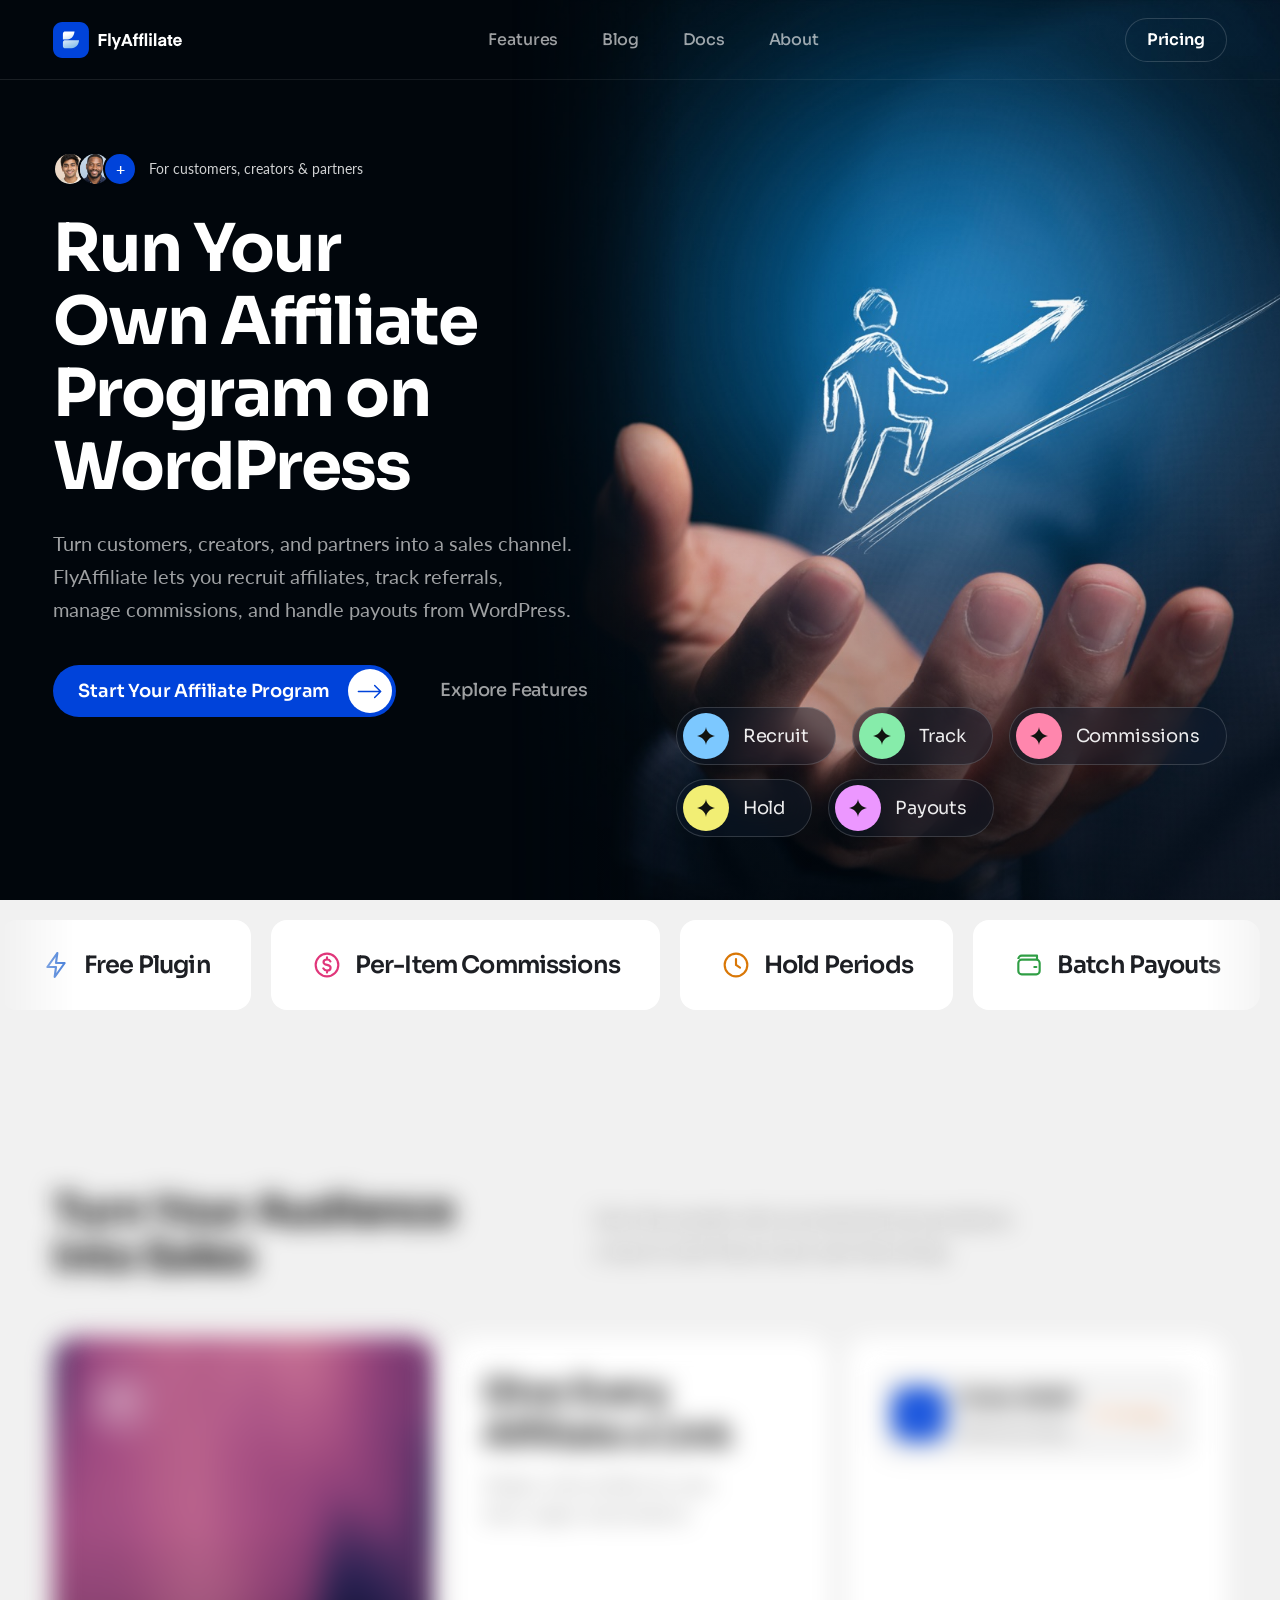
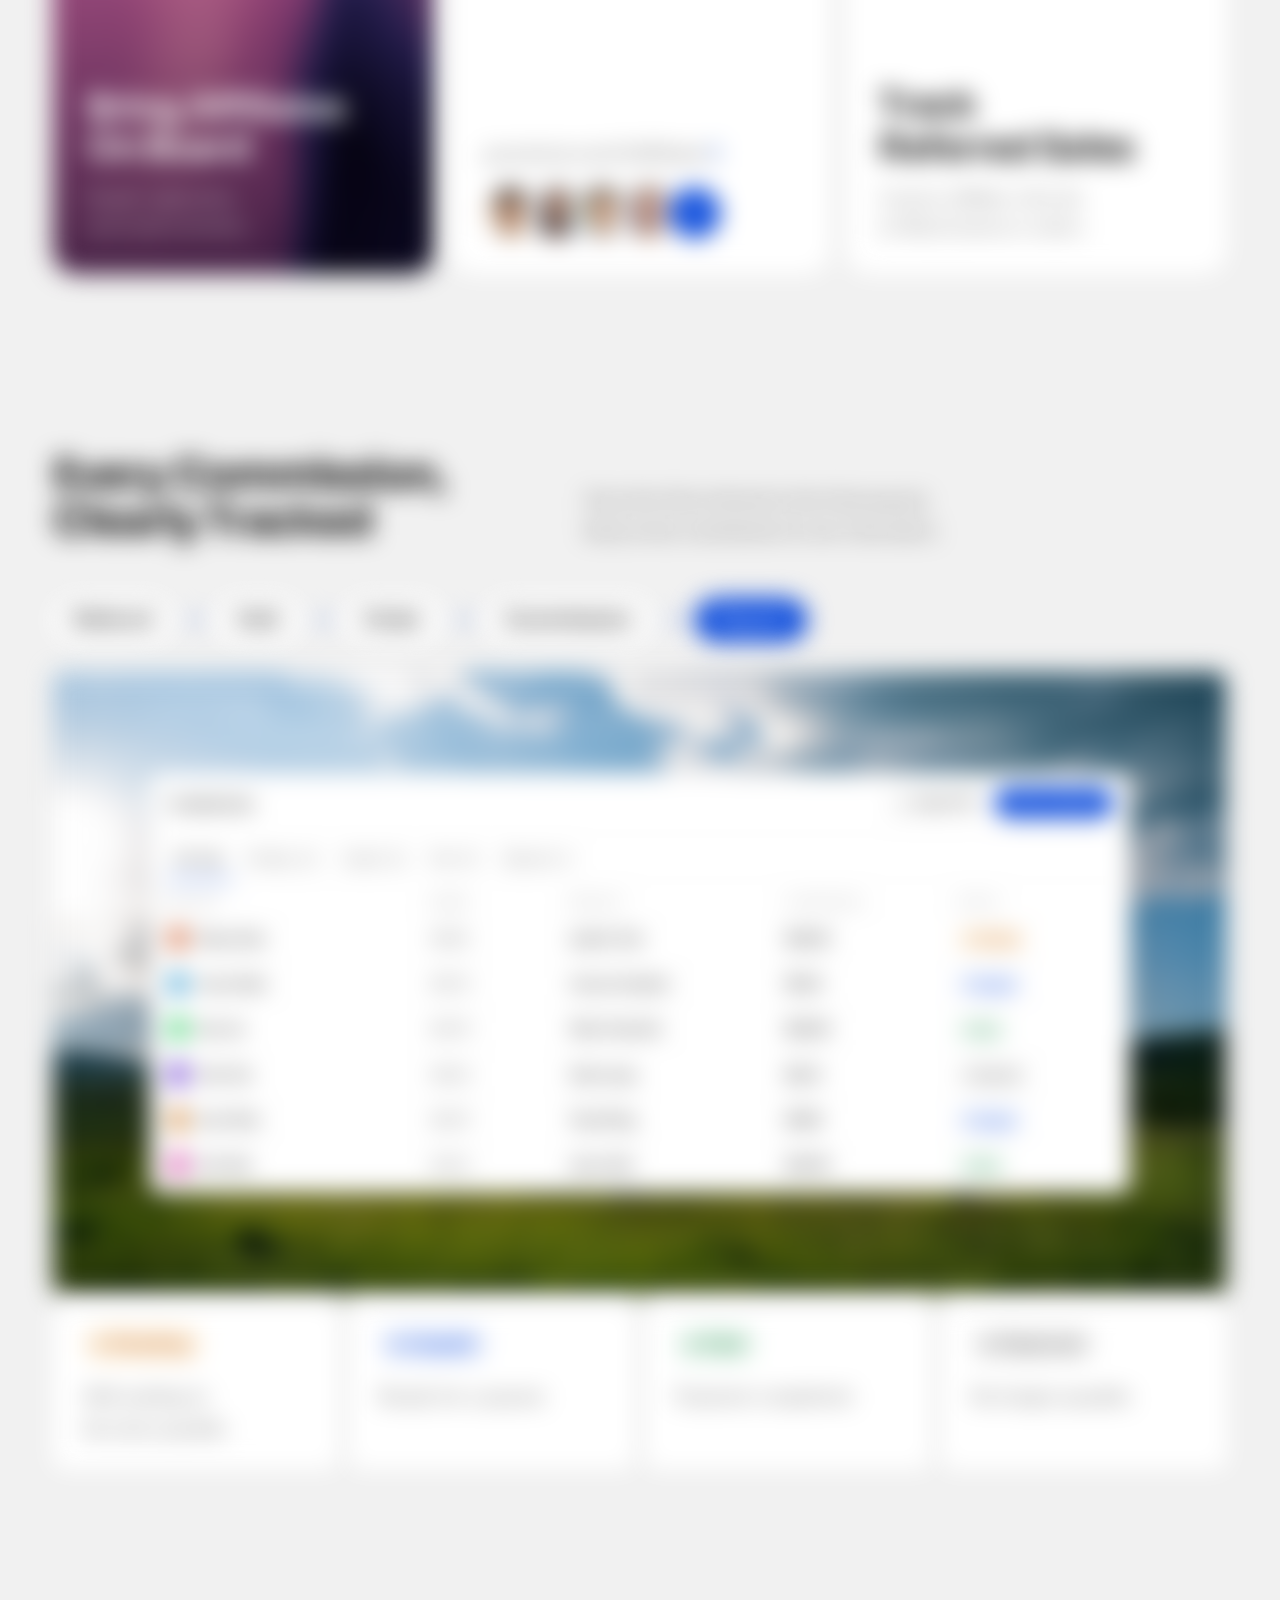
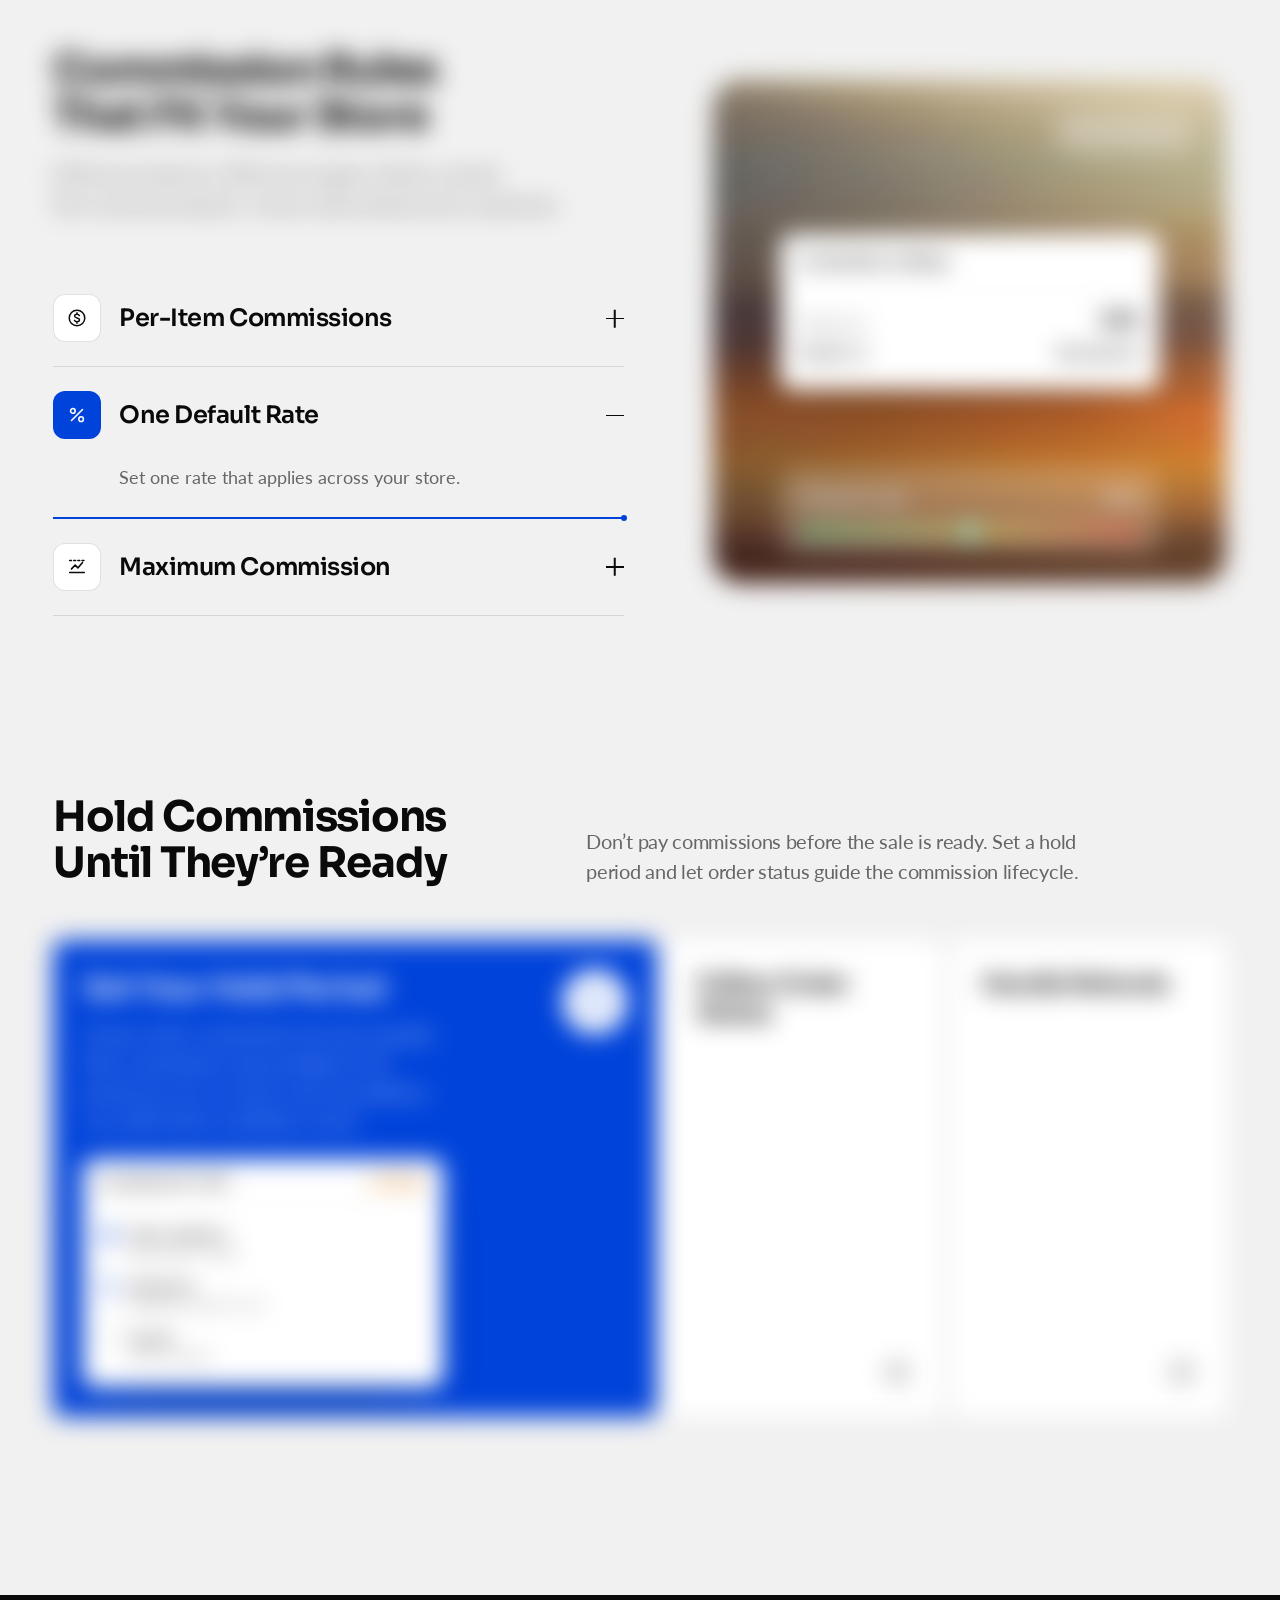
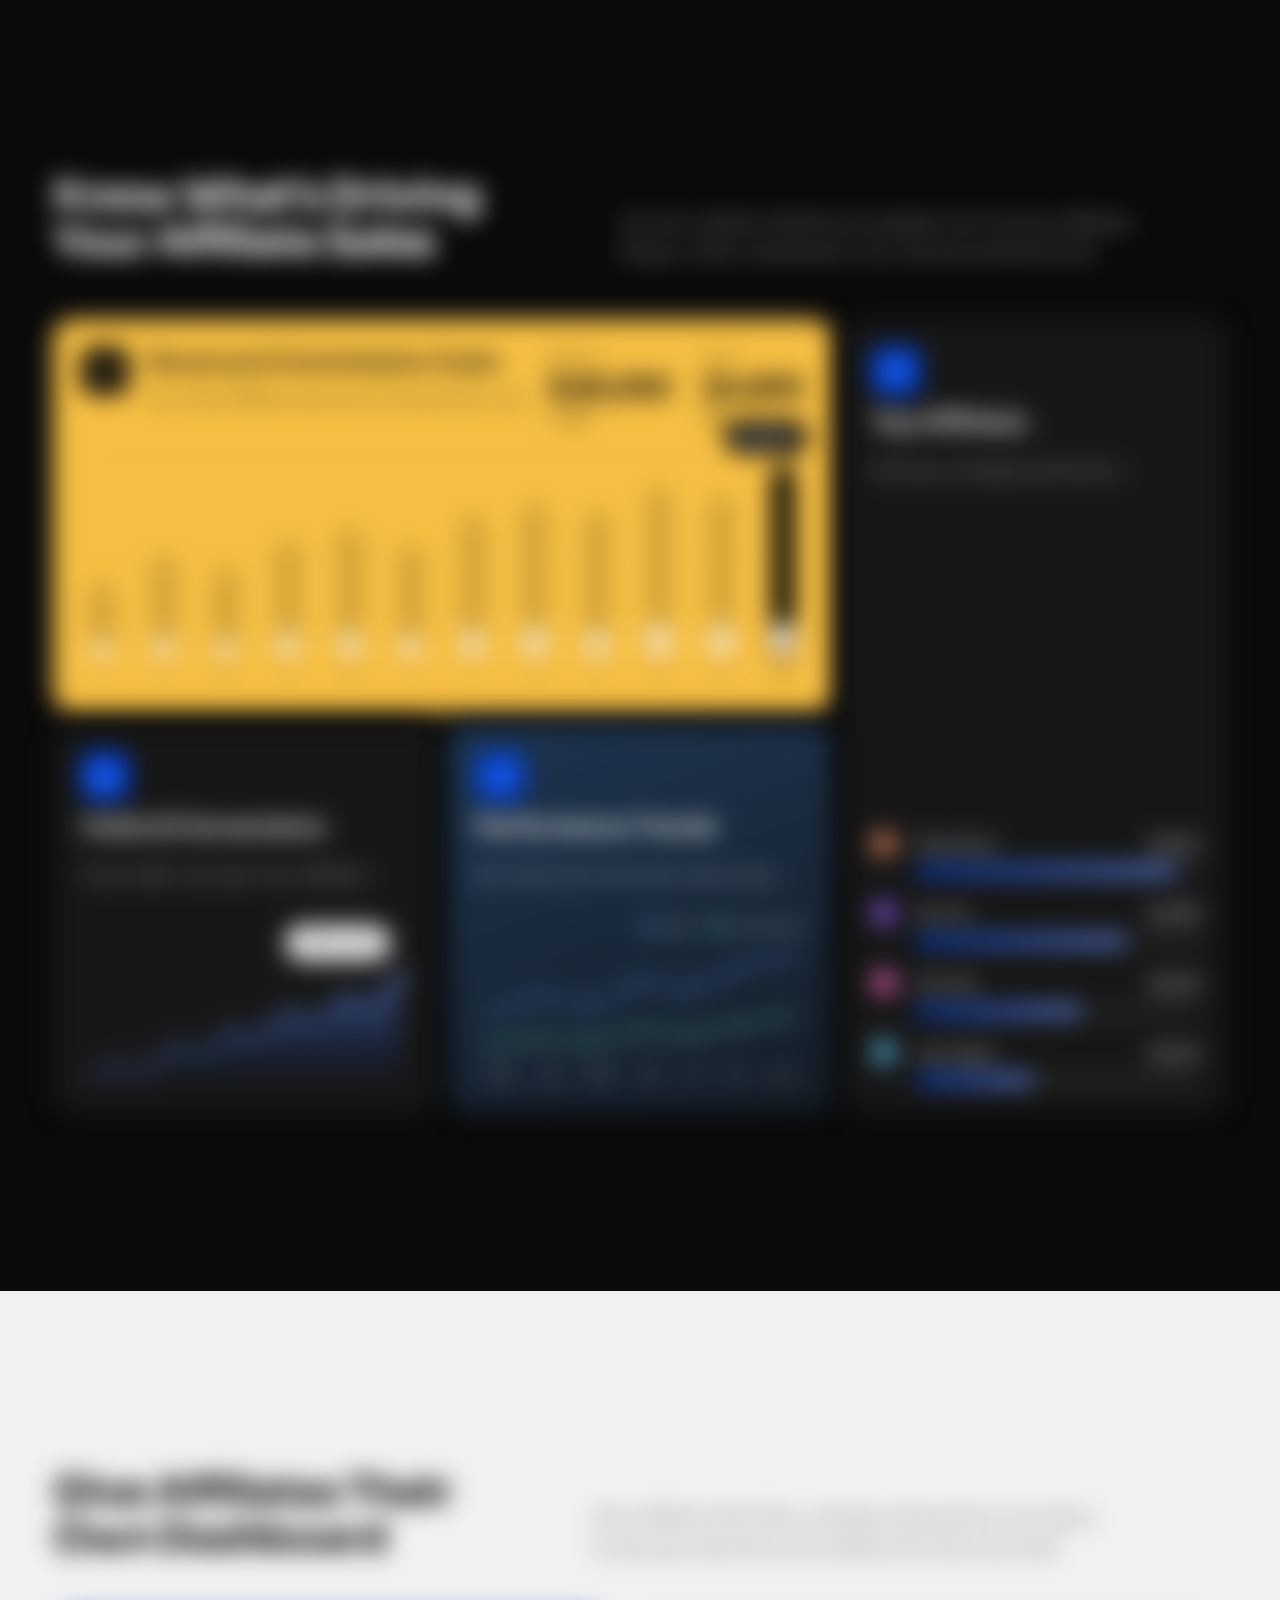
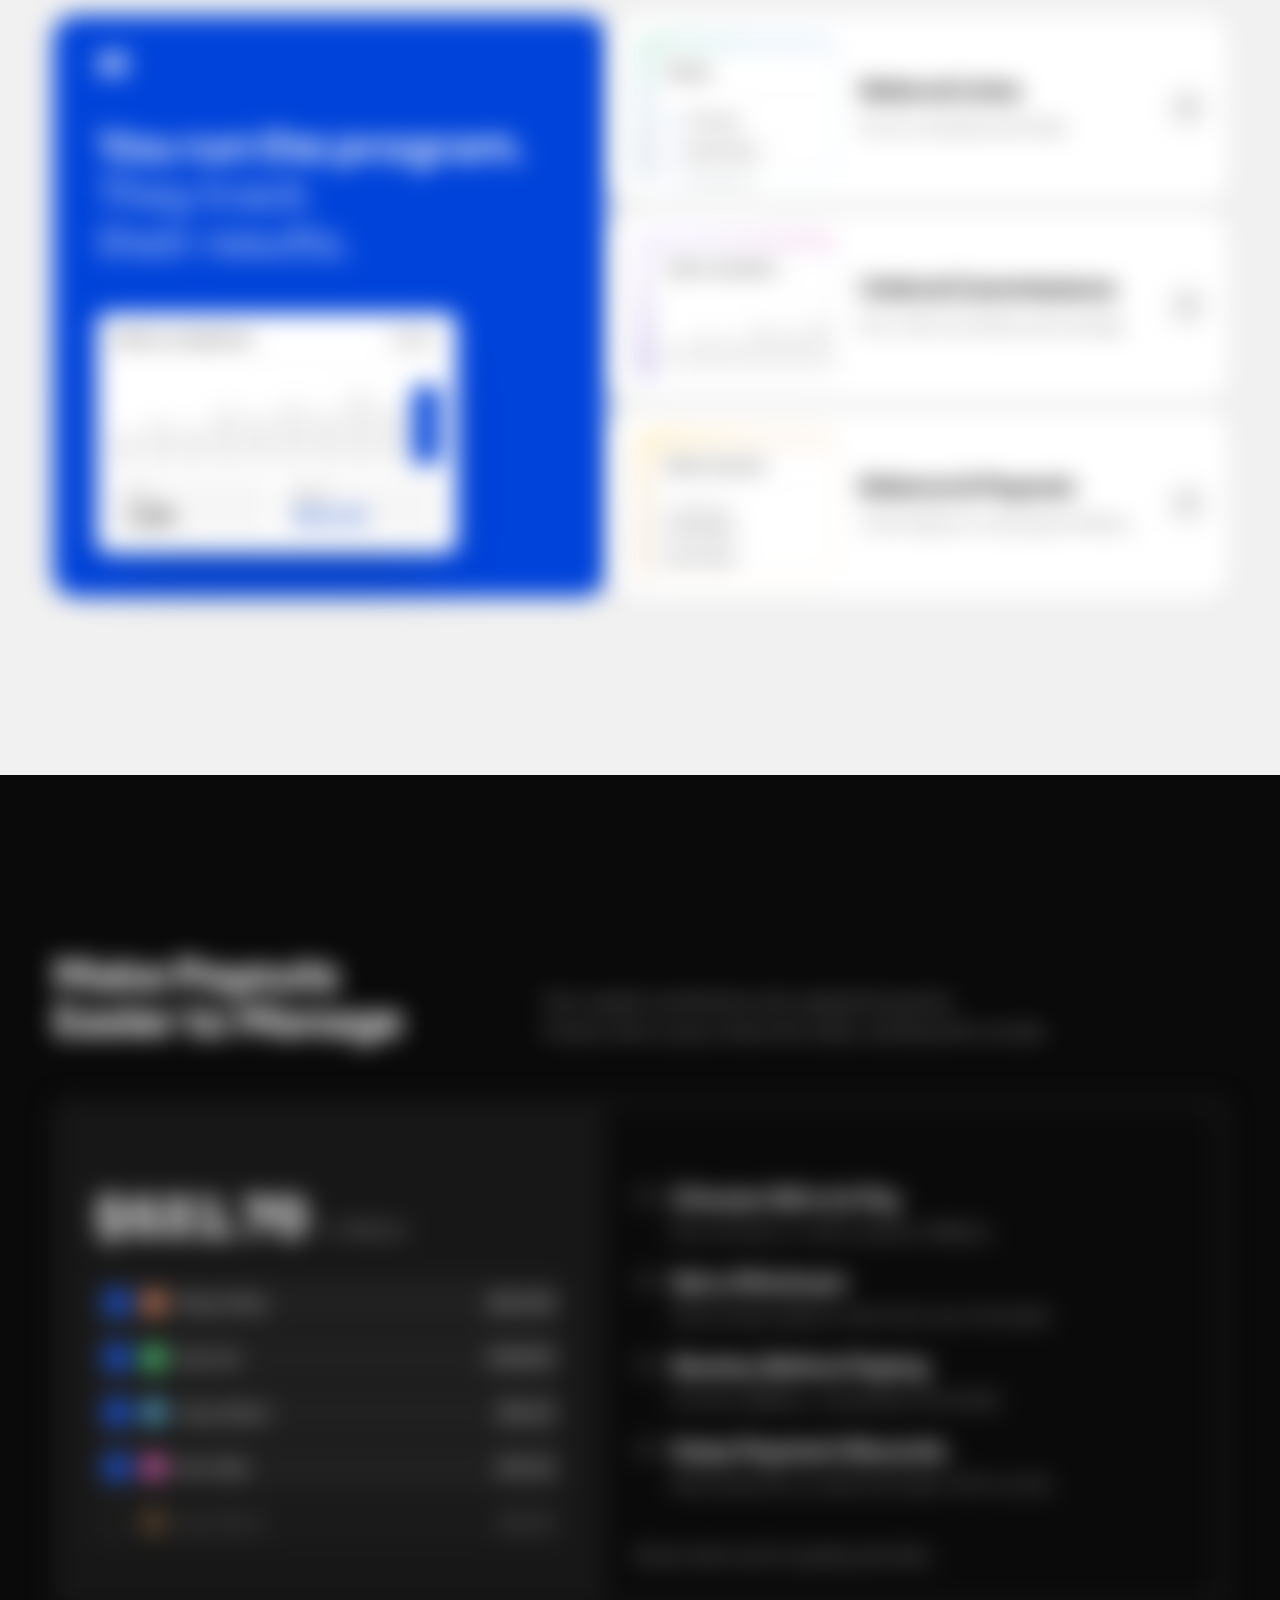
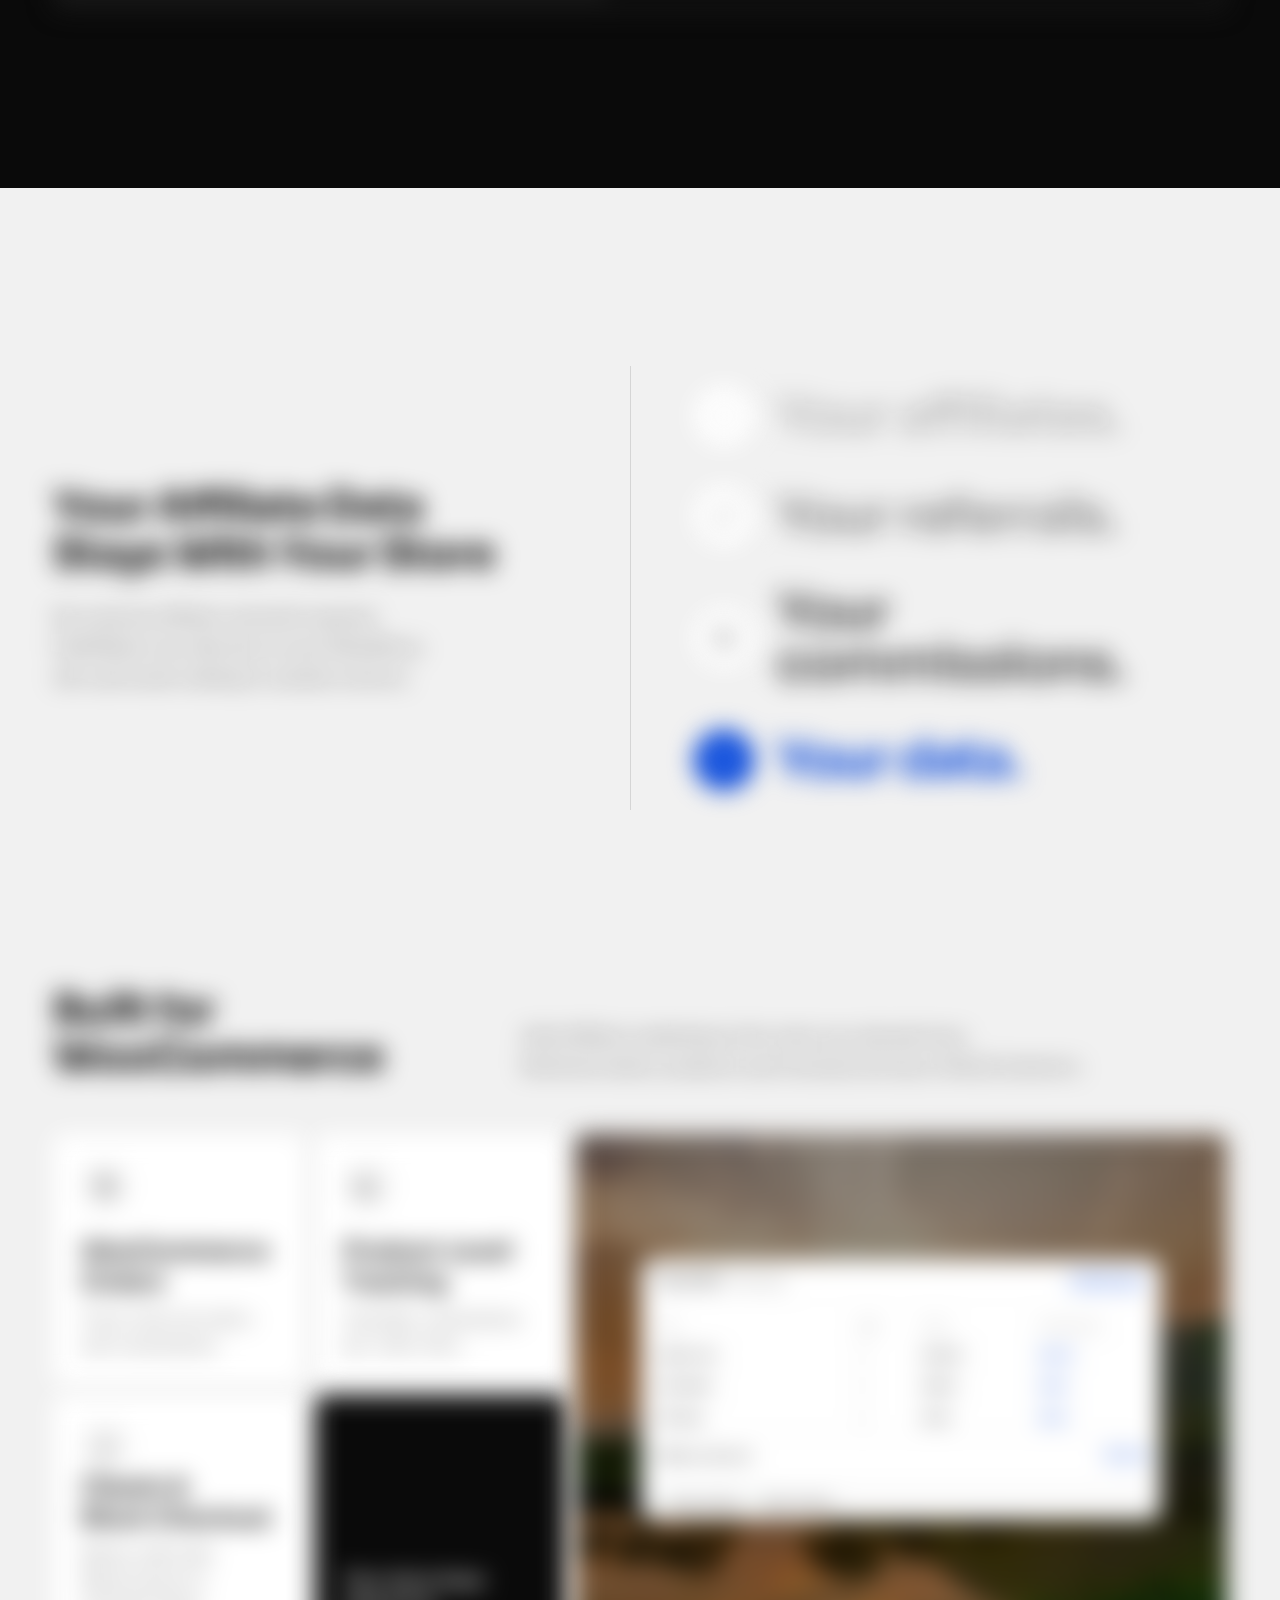
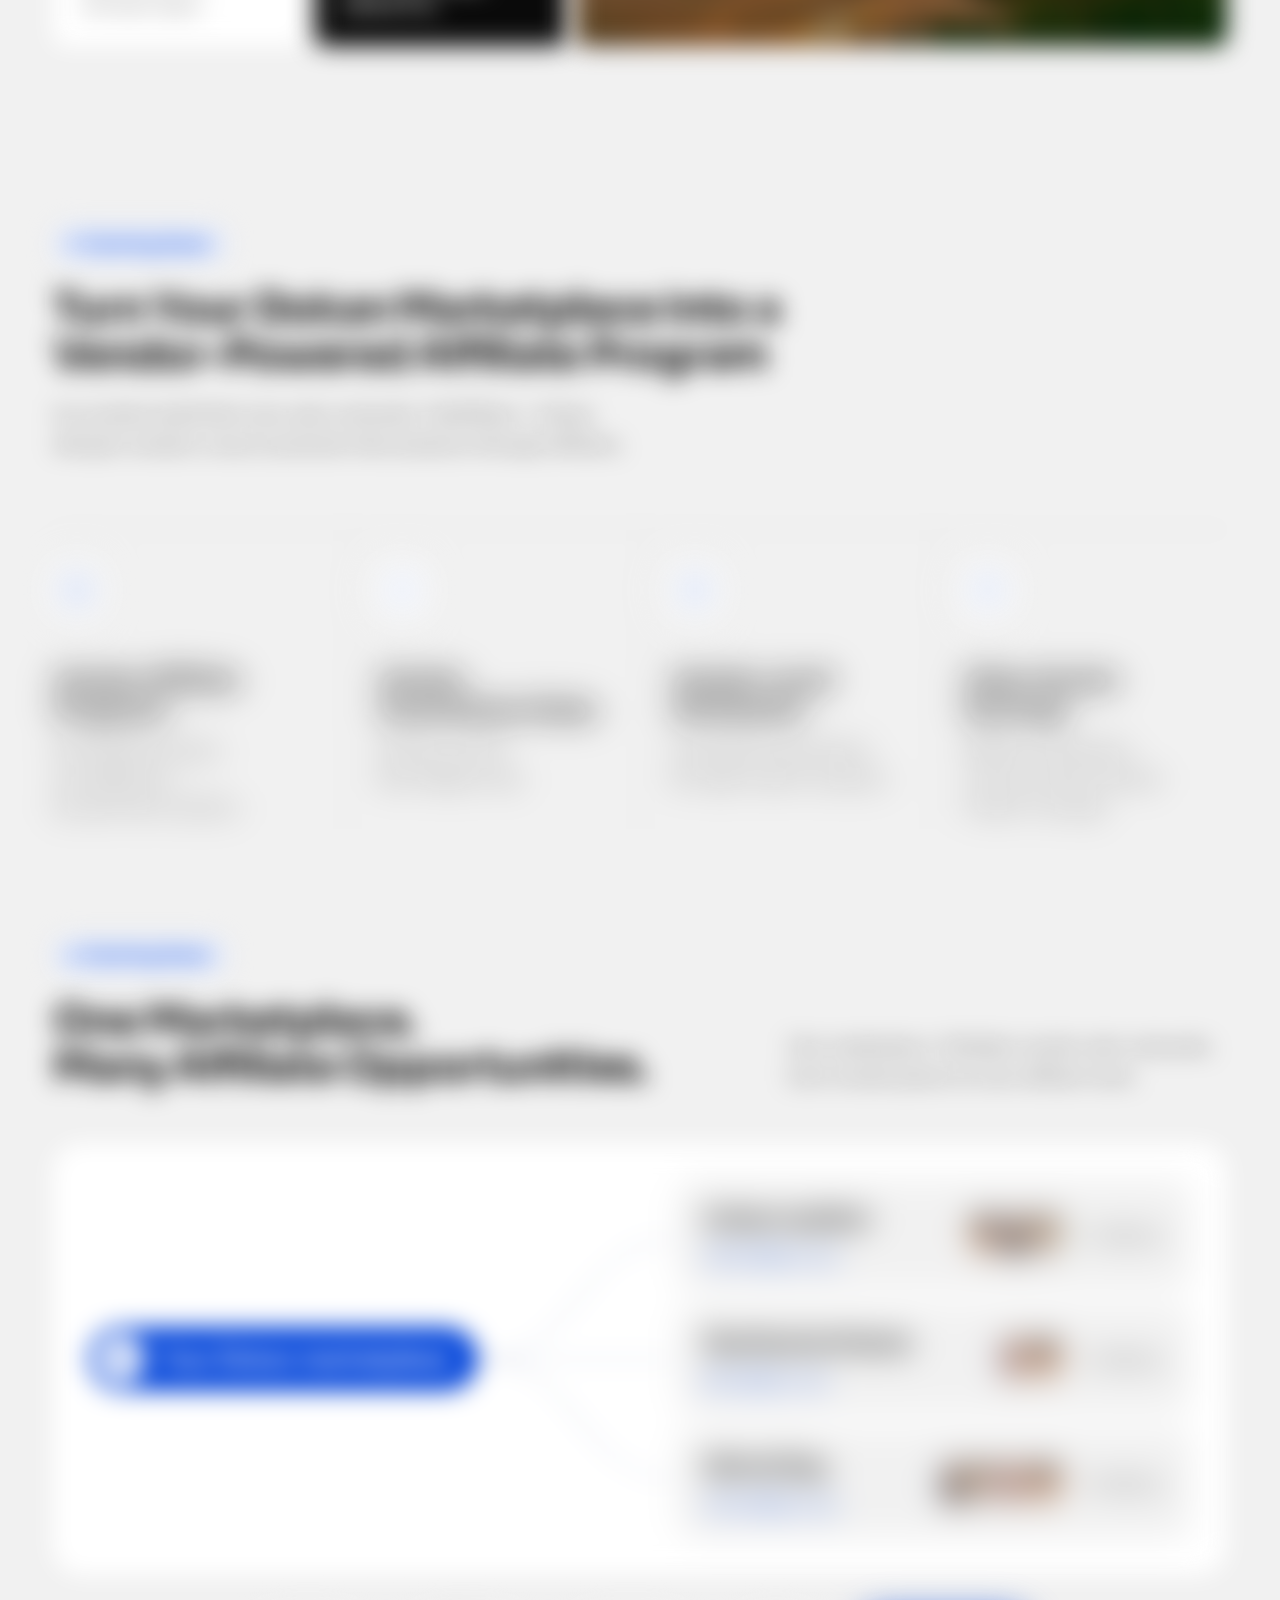
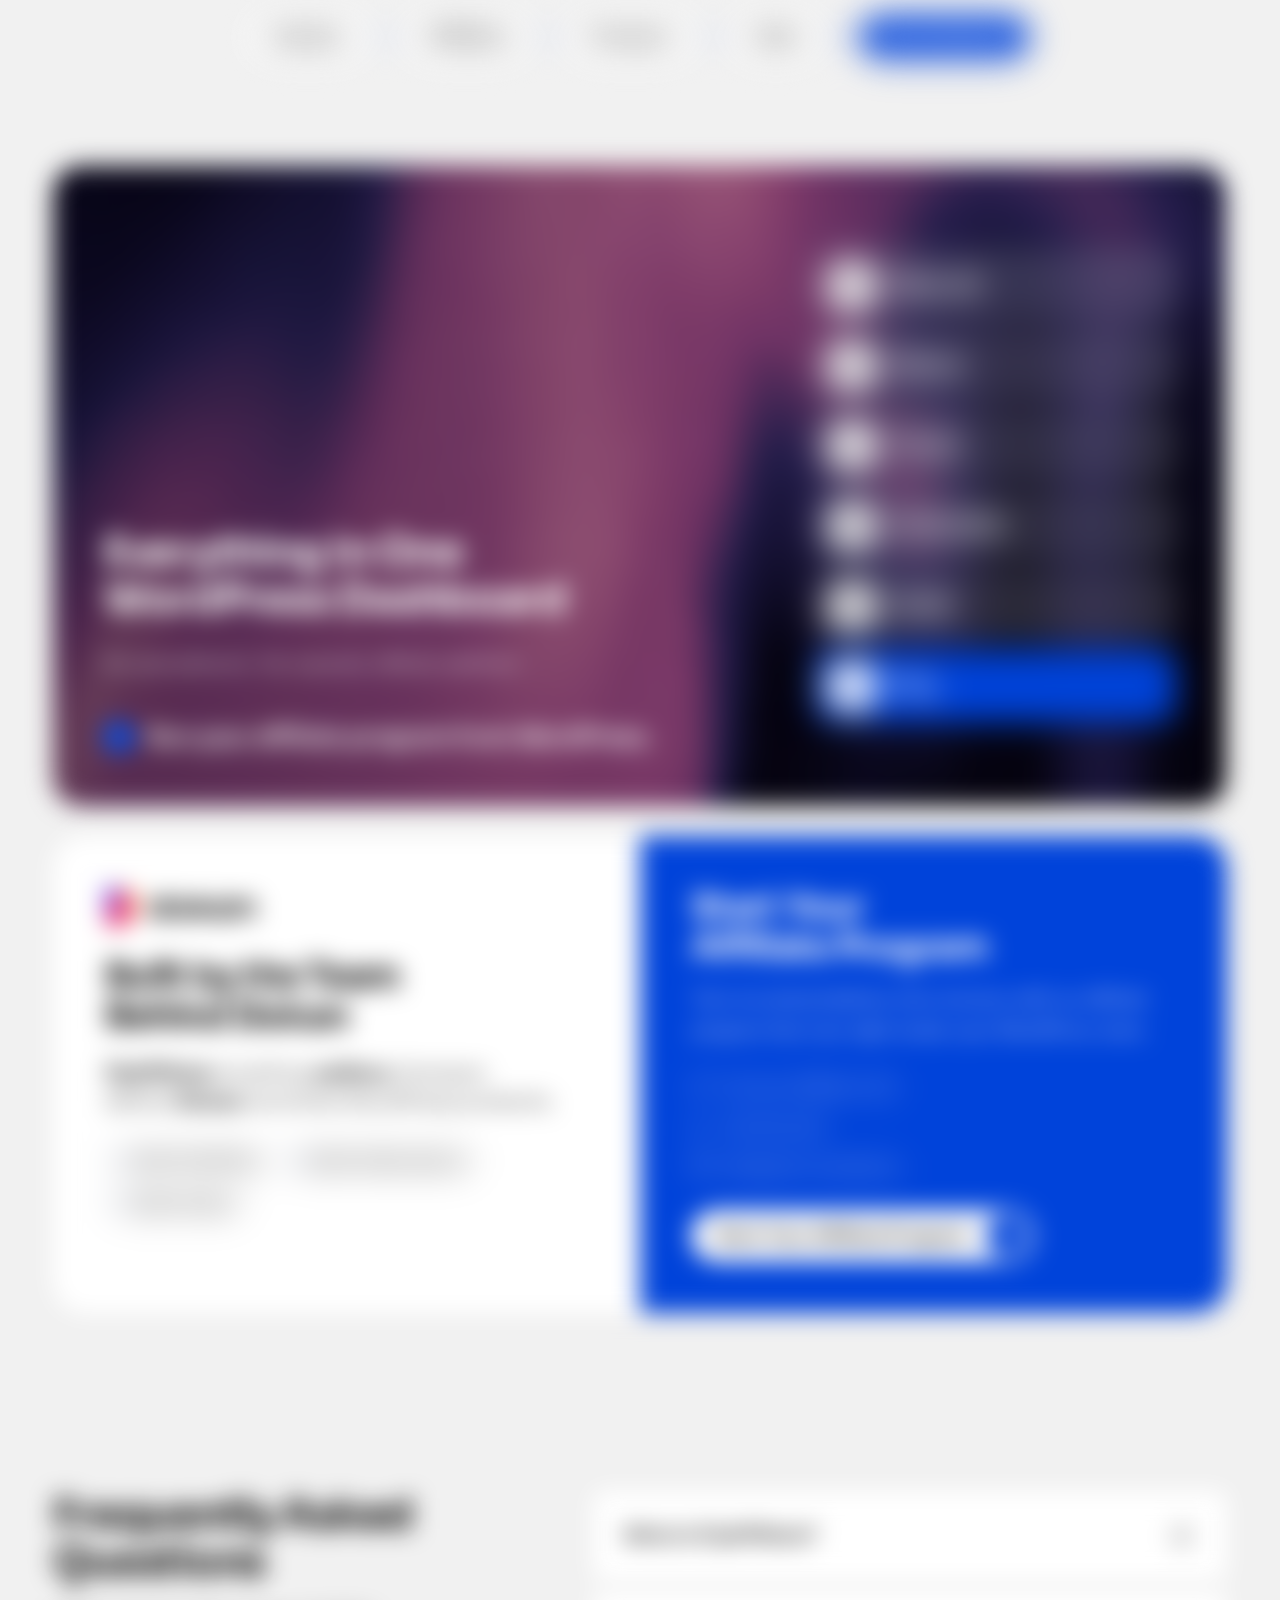
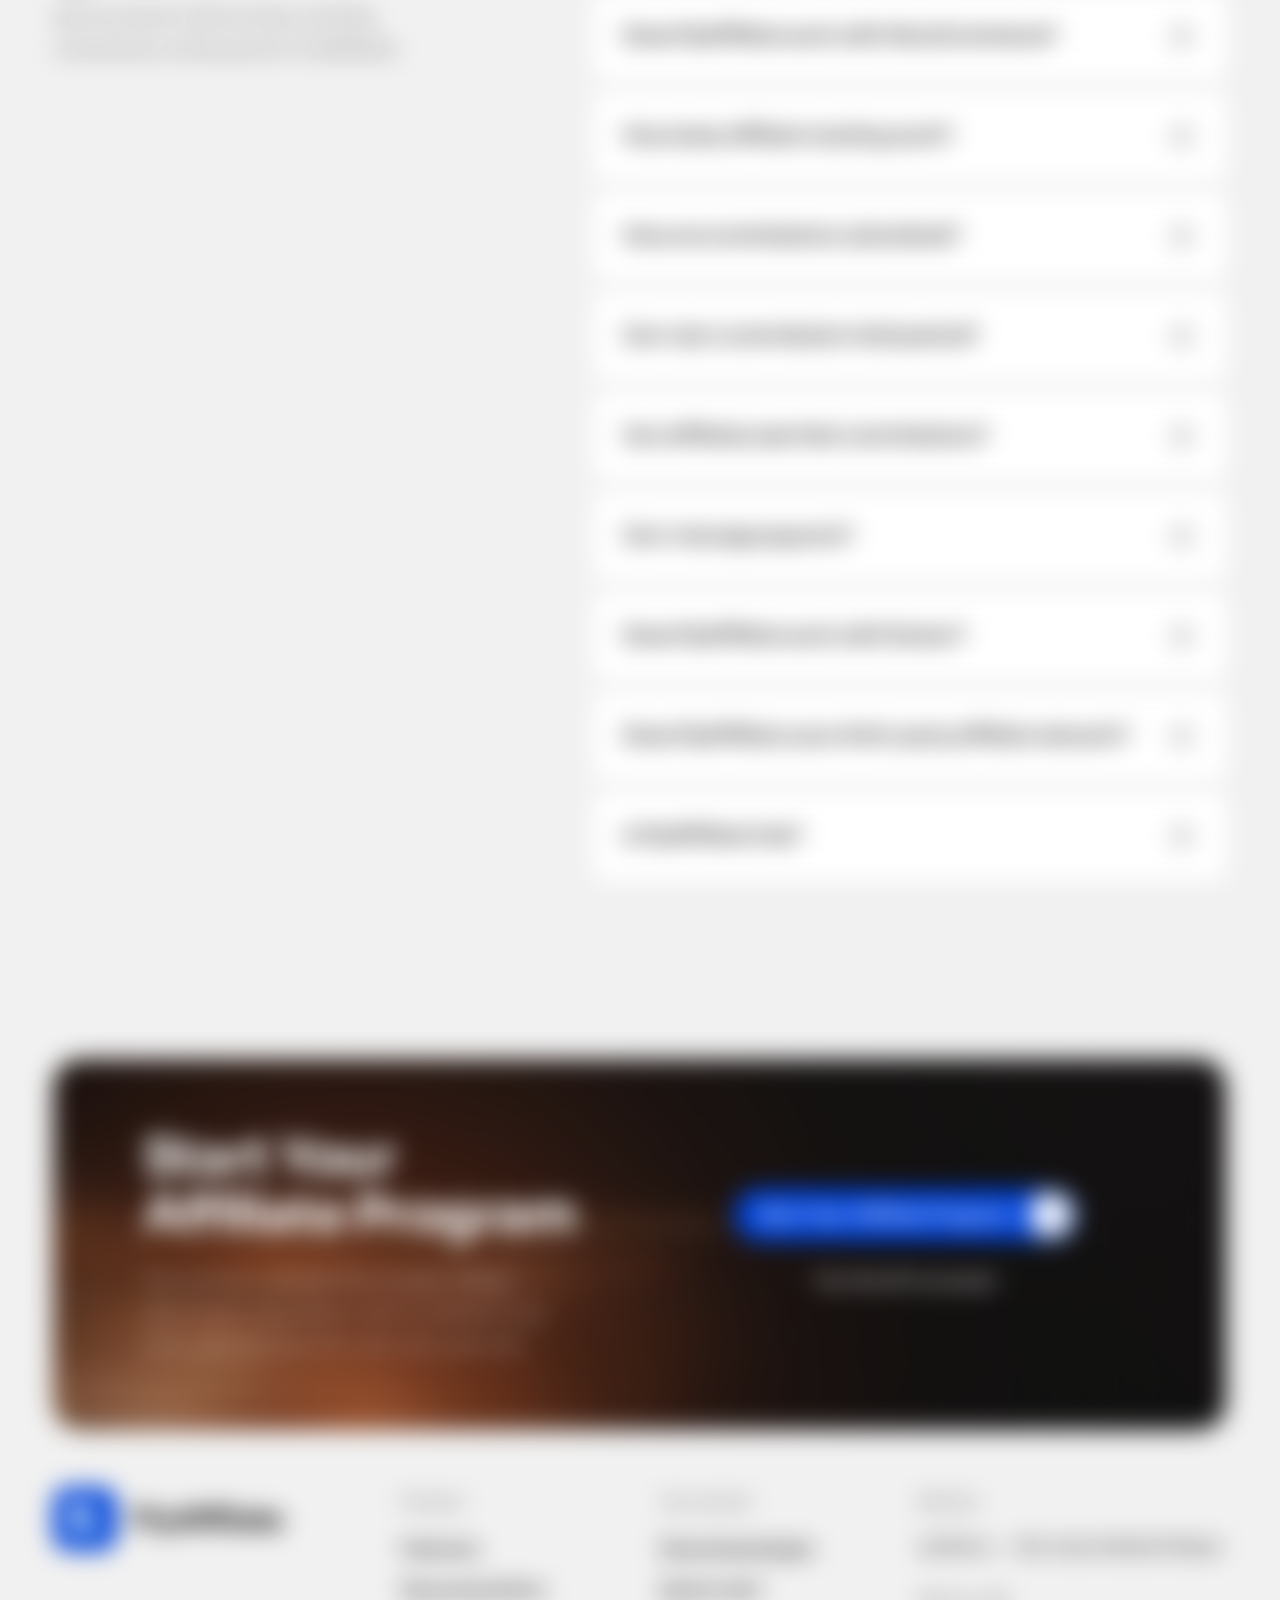
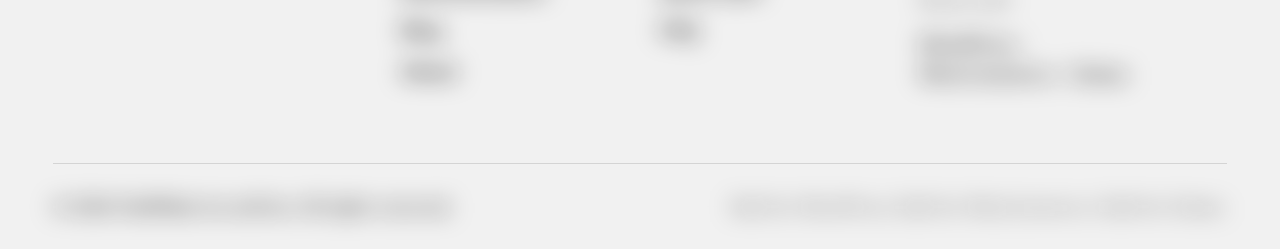
==== commit bc7676d1: "Pricing: 10px corner radius on the plan cards Co-Authored-By: Claude Opus 5.5 <noreply@anthropic.com" ====
--- a/index.html
+++ b/index.html
@@ -12,7 +12,7 @@
 <link rel="preconnect" href="https://fonts.googleapis.com">
 <link rel="preconnect" href="https://fonts.gstatic.com" crossorigin>
 <link rel="stylesheet" href="https://fonts.googleapis.com/css2?family=Sora:wght@400;500;600;700&amp;family=Lato:wght@400;700&amp;display=swap">
-<link rel="stylesheet" href="/assets/css/site.css?v=158">
+<link rel="stylesheet" href="/assets/css/site.css?v=159">
 <script>document.documentElement.classList.add('js')</script>
 </head>
 <body class="page-home">
@@ -550,6 +550,6 @@
     <div class="ftr__base"><p>© 2026 FlyAffiliate by weDevs. All rights reserved.</p><p>Built for WordPress. Built for WooCommerce. Built for Dokan.</p></div>
   </div>
 </footer>
-<script src="/assets/js/site.js?v=158" defer></script>
+<script src="/assets/js/site.js?v=159" defer></script>
 </body>
 </html>
--- a/assets/css/site.css
+++ b/assets/css/site.css
@@ -2182,3 +2182,5 @@
 .dk__card .dk__logo { width: clamp(120px, 10vw, 150px); }
 /* Pricing plan checks (light cards): green, matching the Save 50% pill */
 .pr-card:not(.pr-card--pop) .pr-card__list svg { background: #e3f6ea; color: #1f8a4c; }
+/* Pricing plan cards: 10px corners */
+.pr-card { border-radius: 10px; }
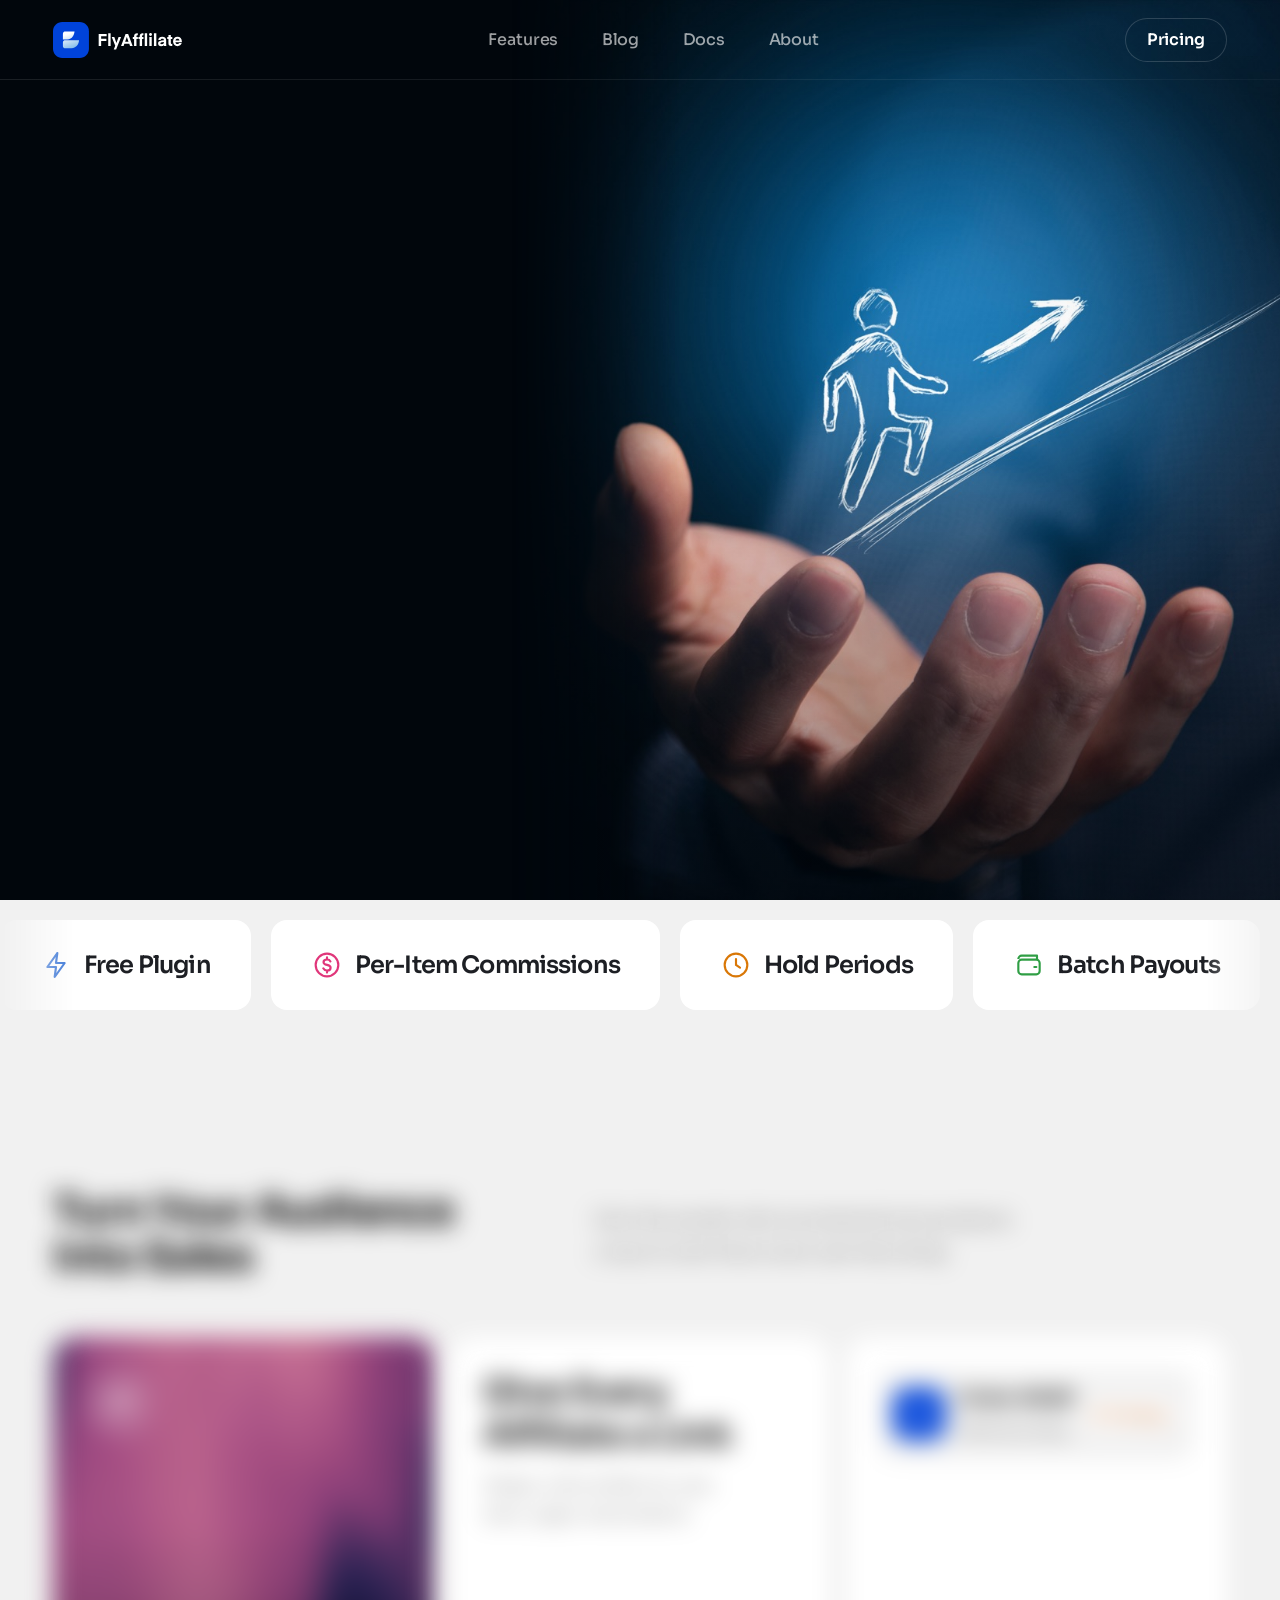
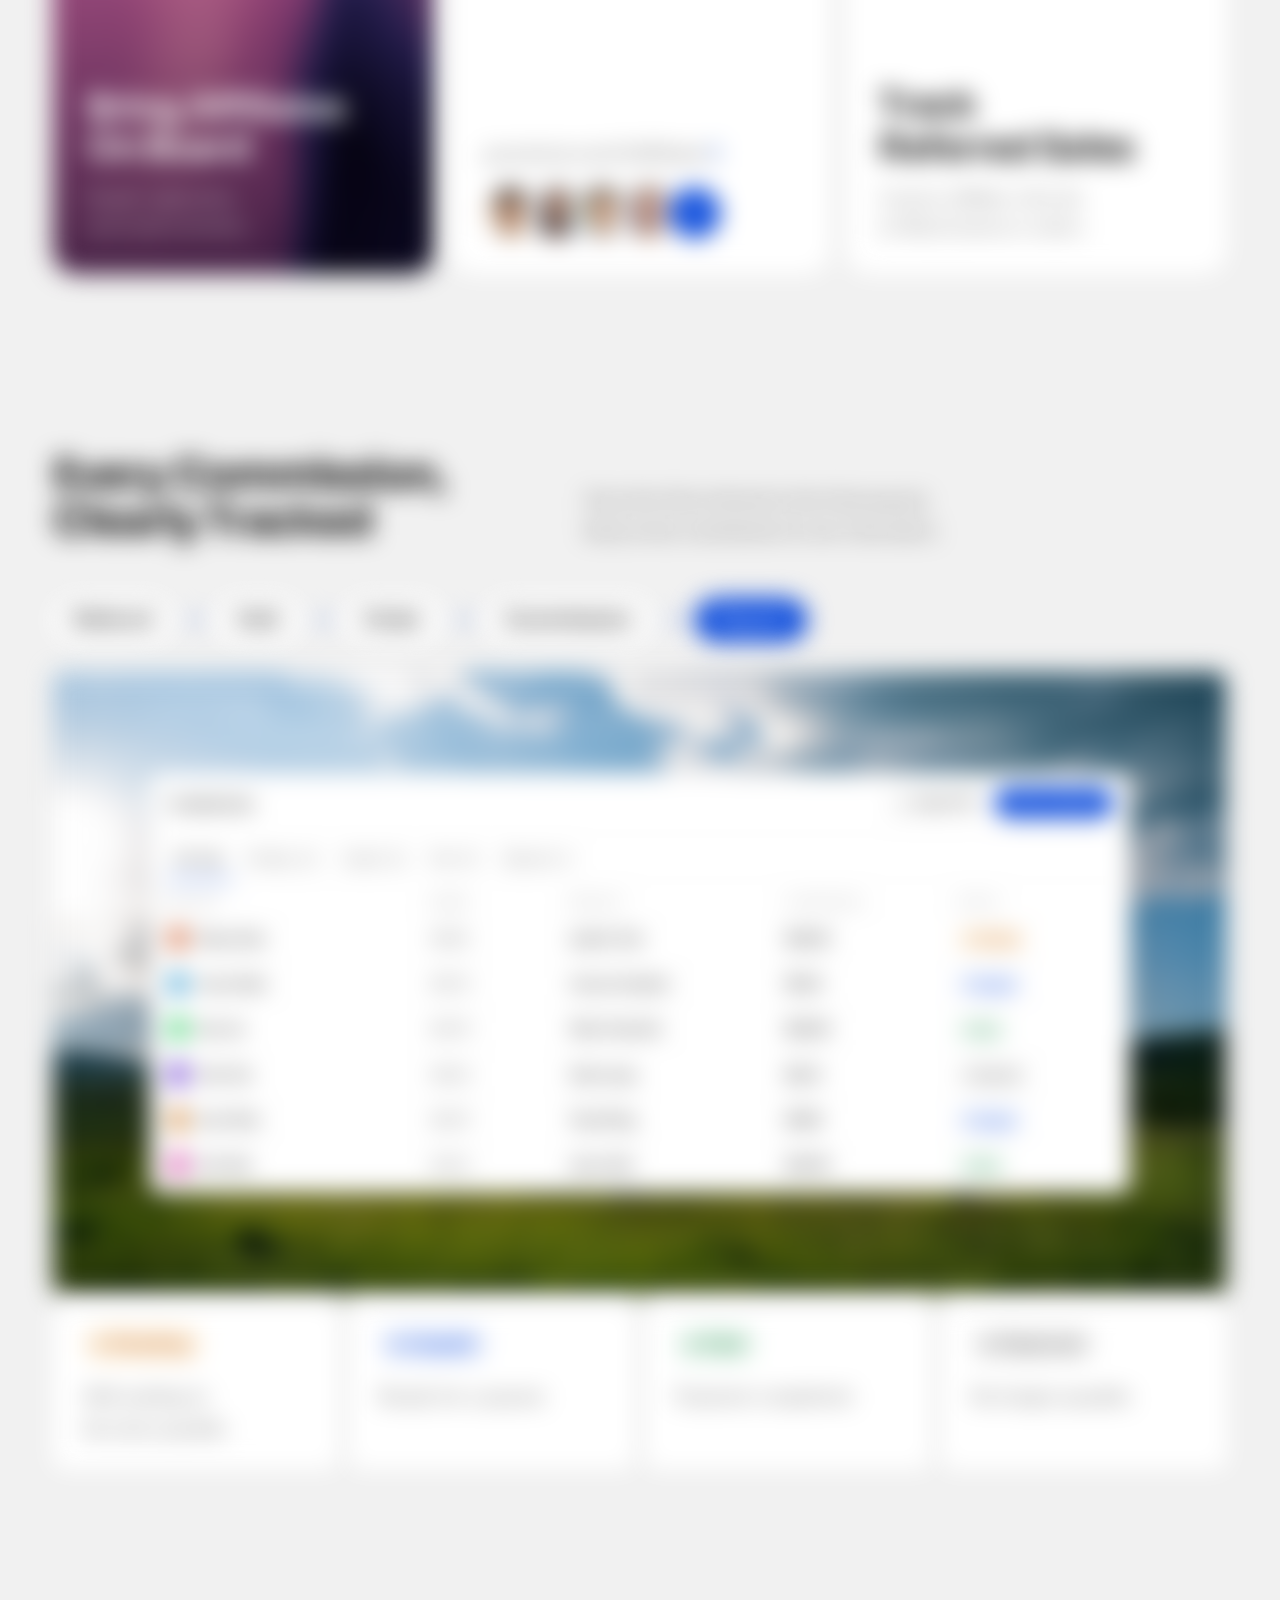
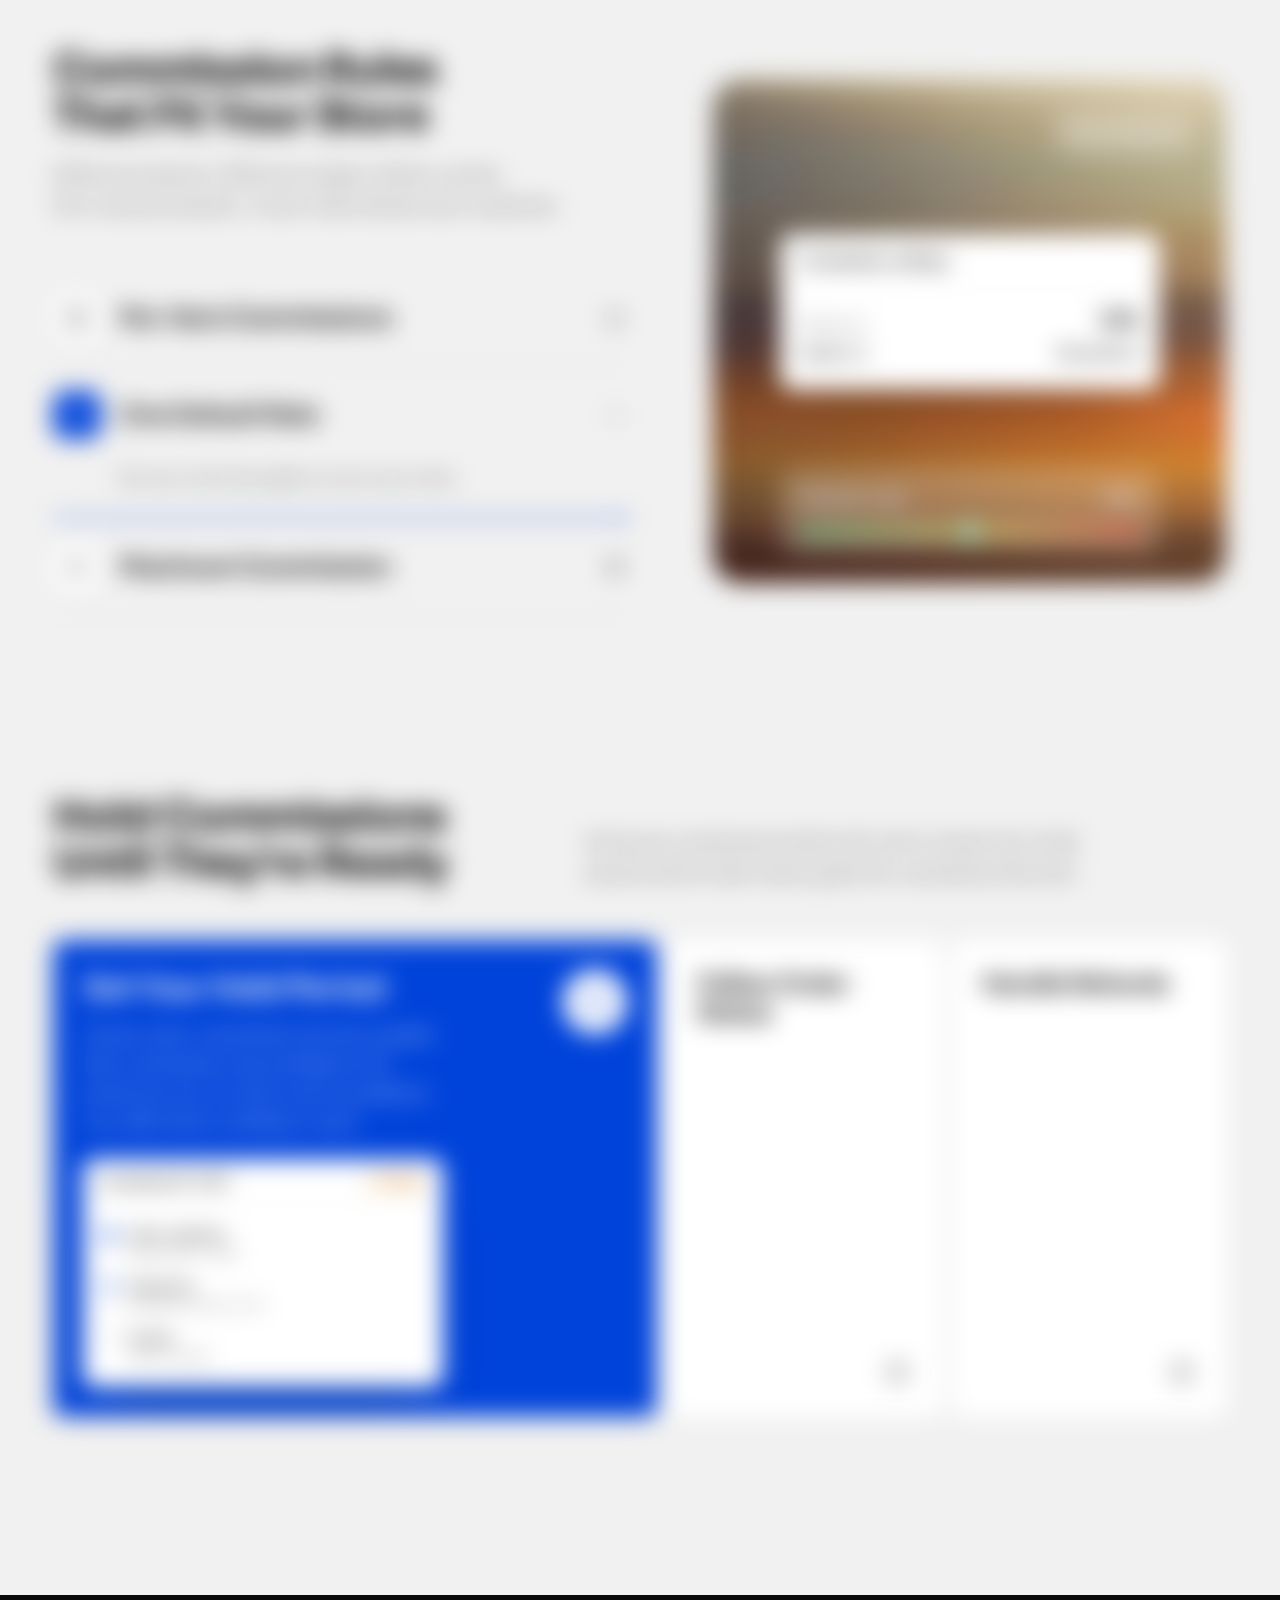
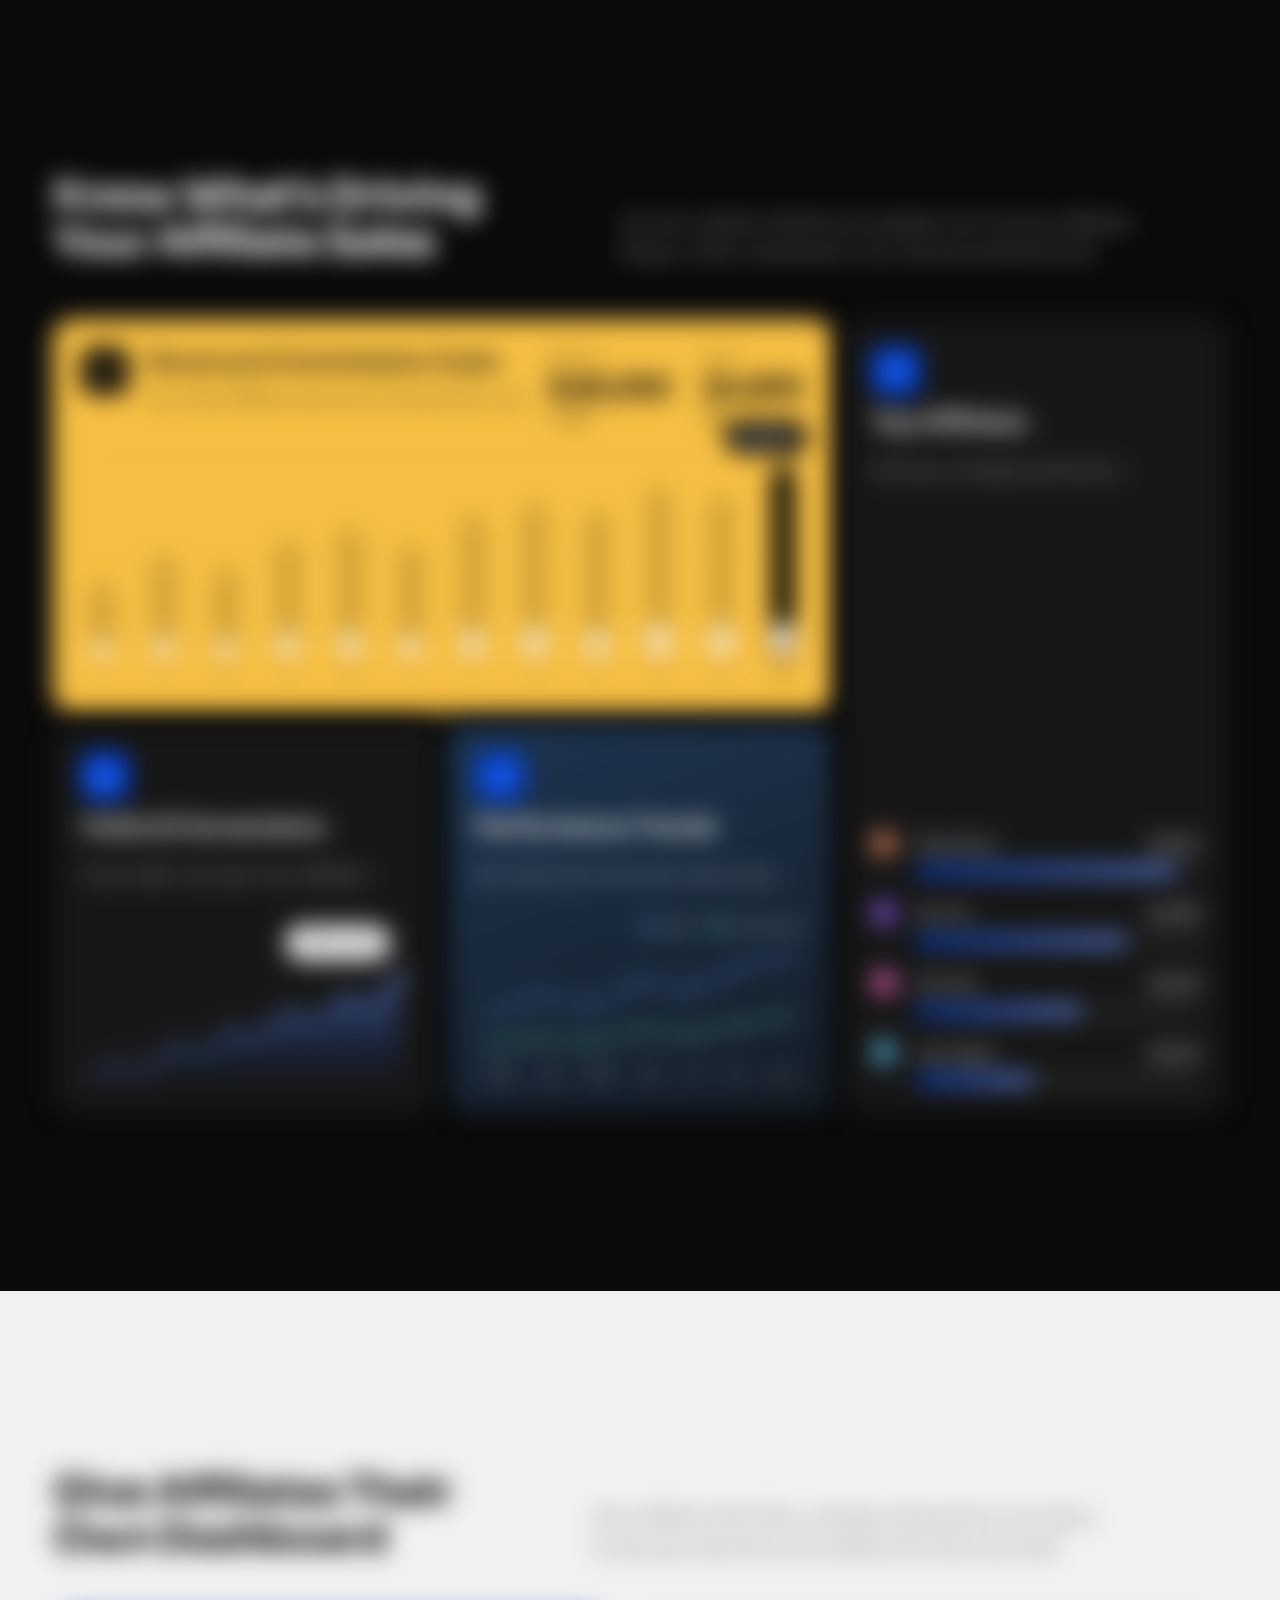
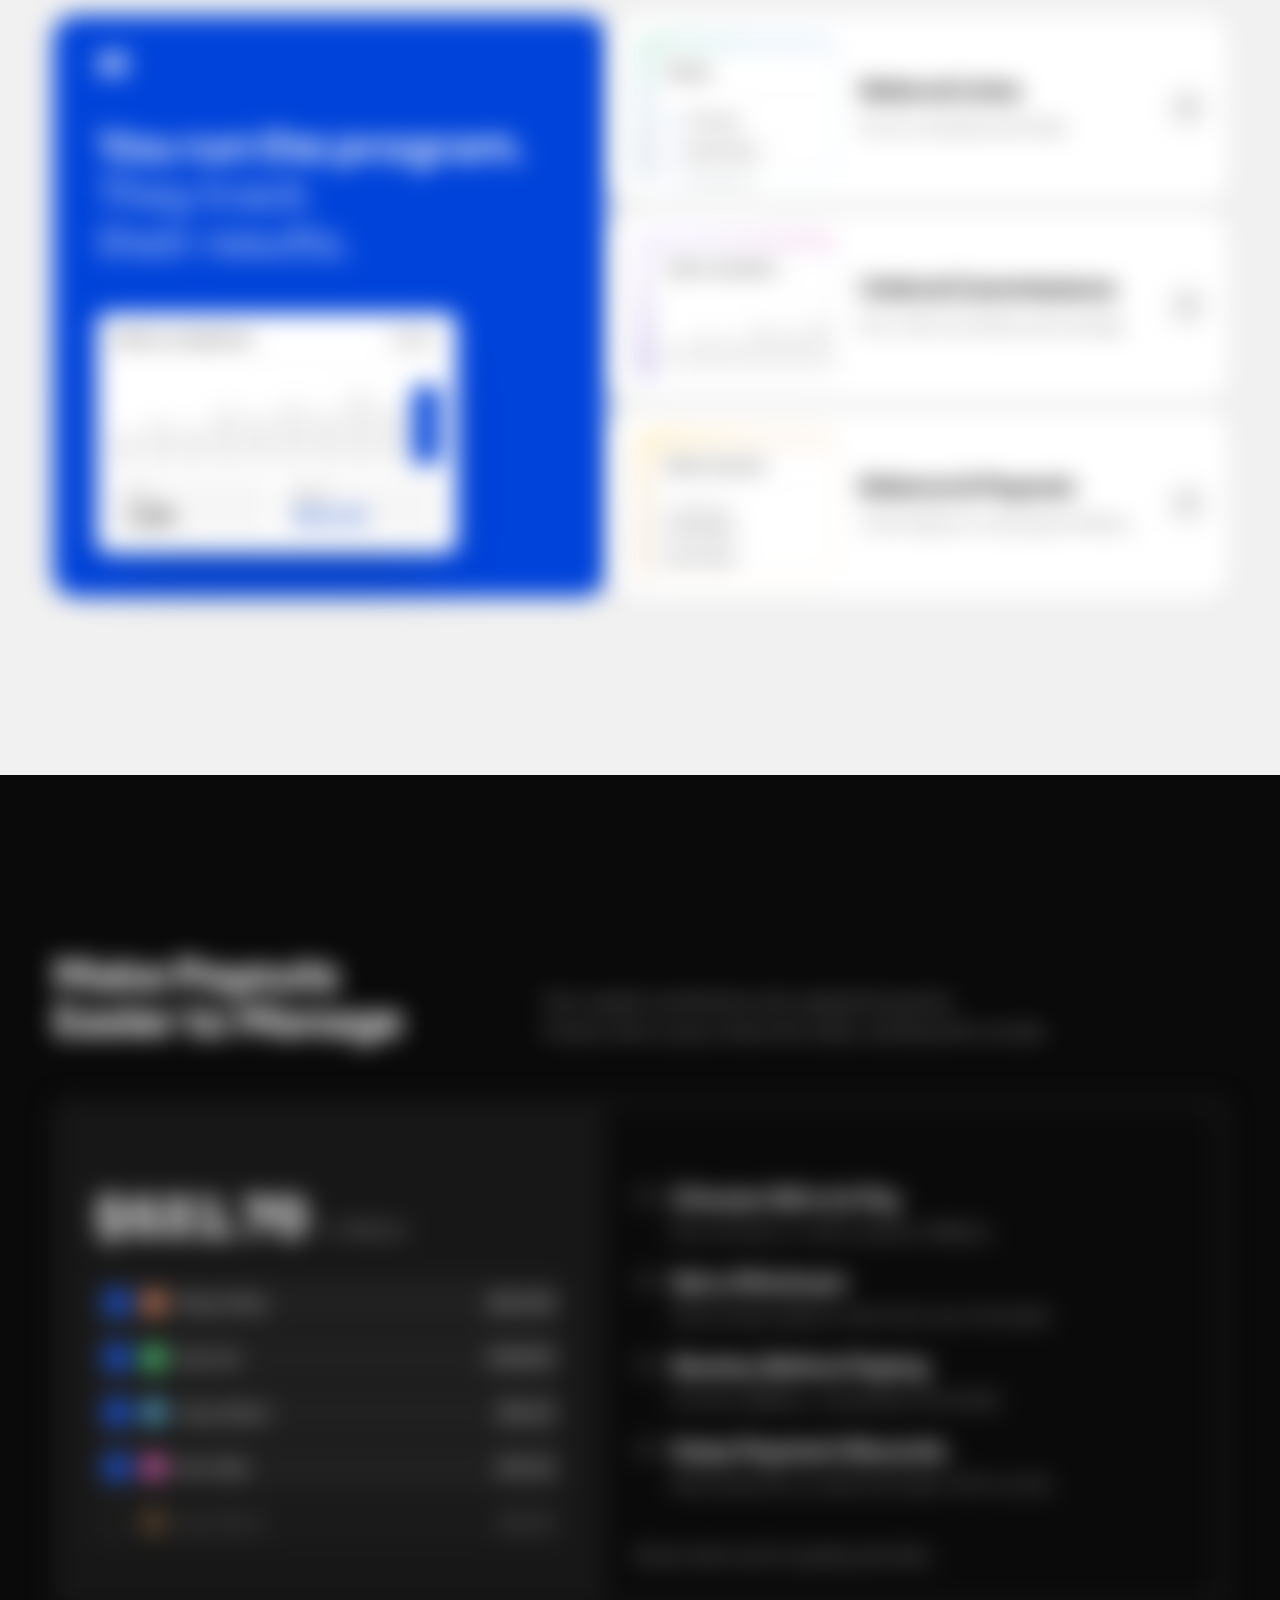
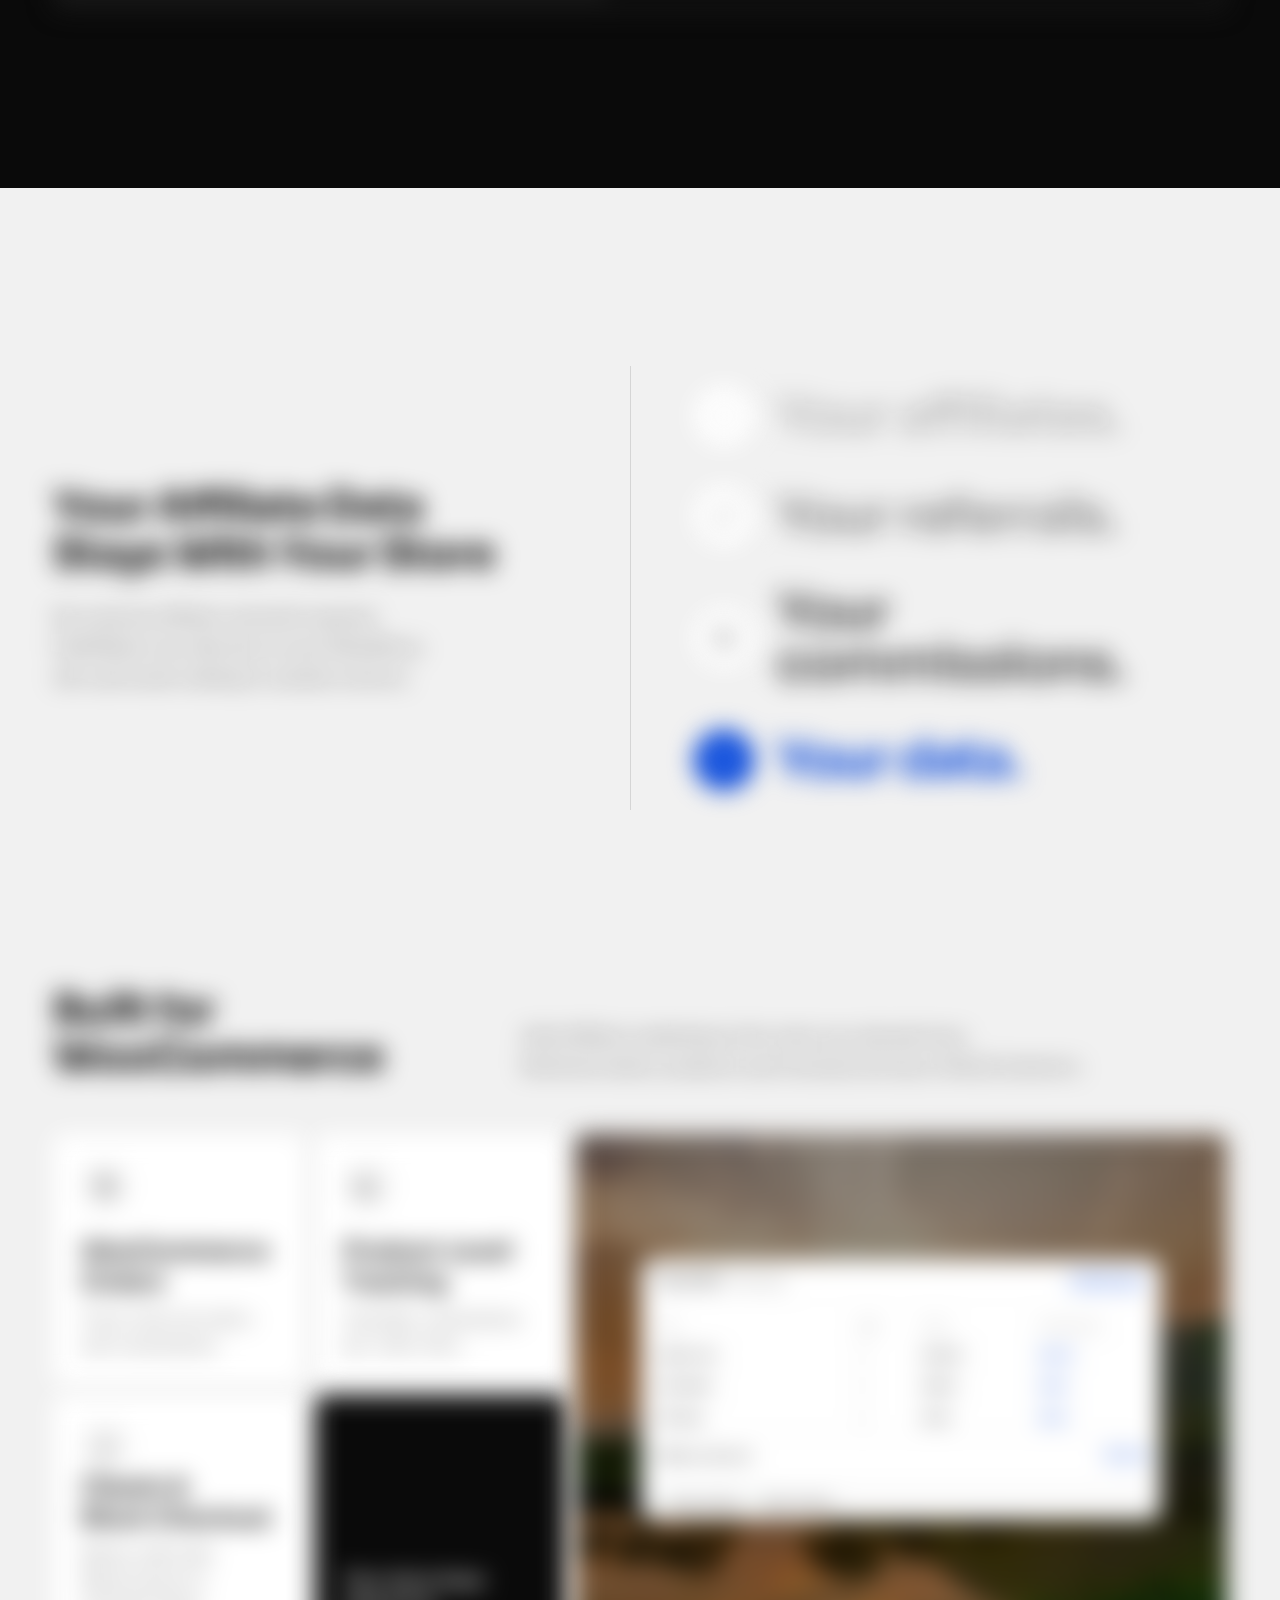
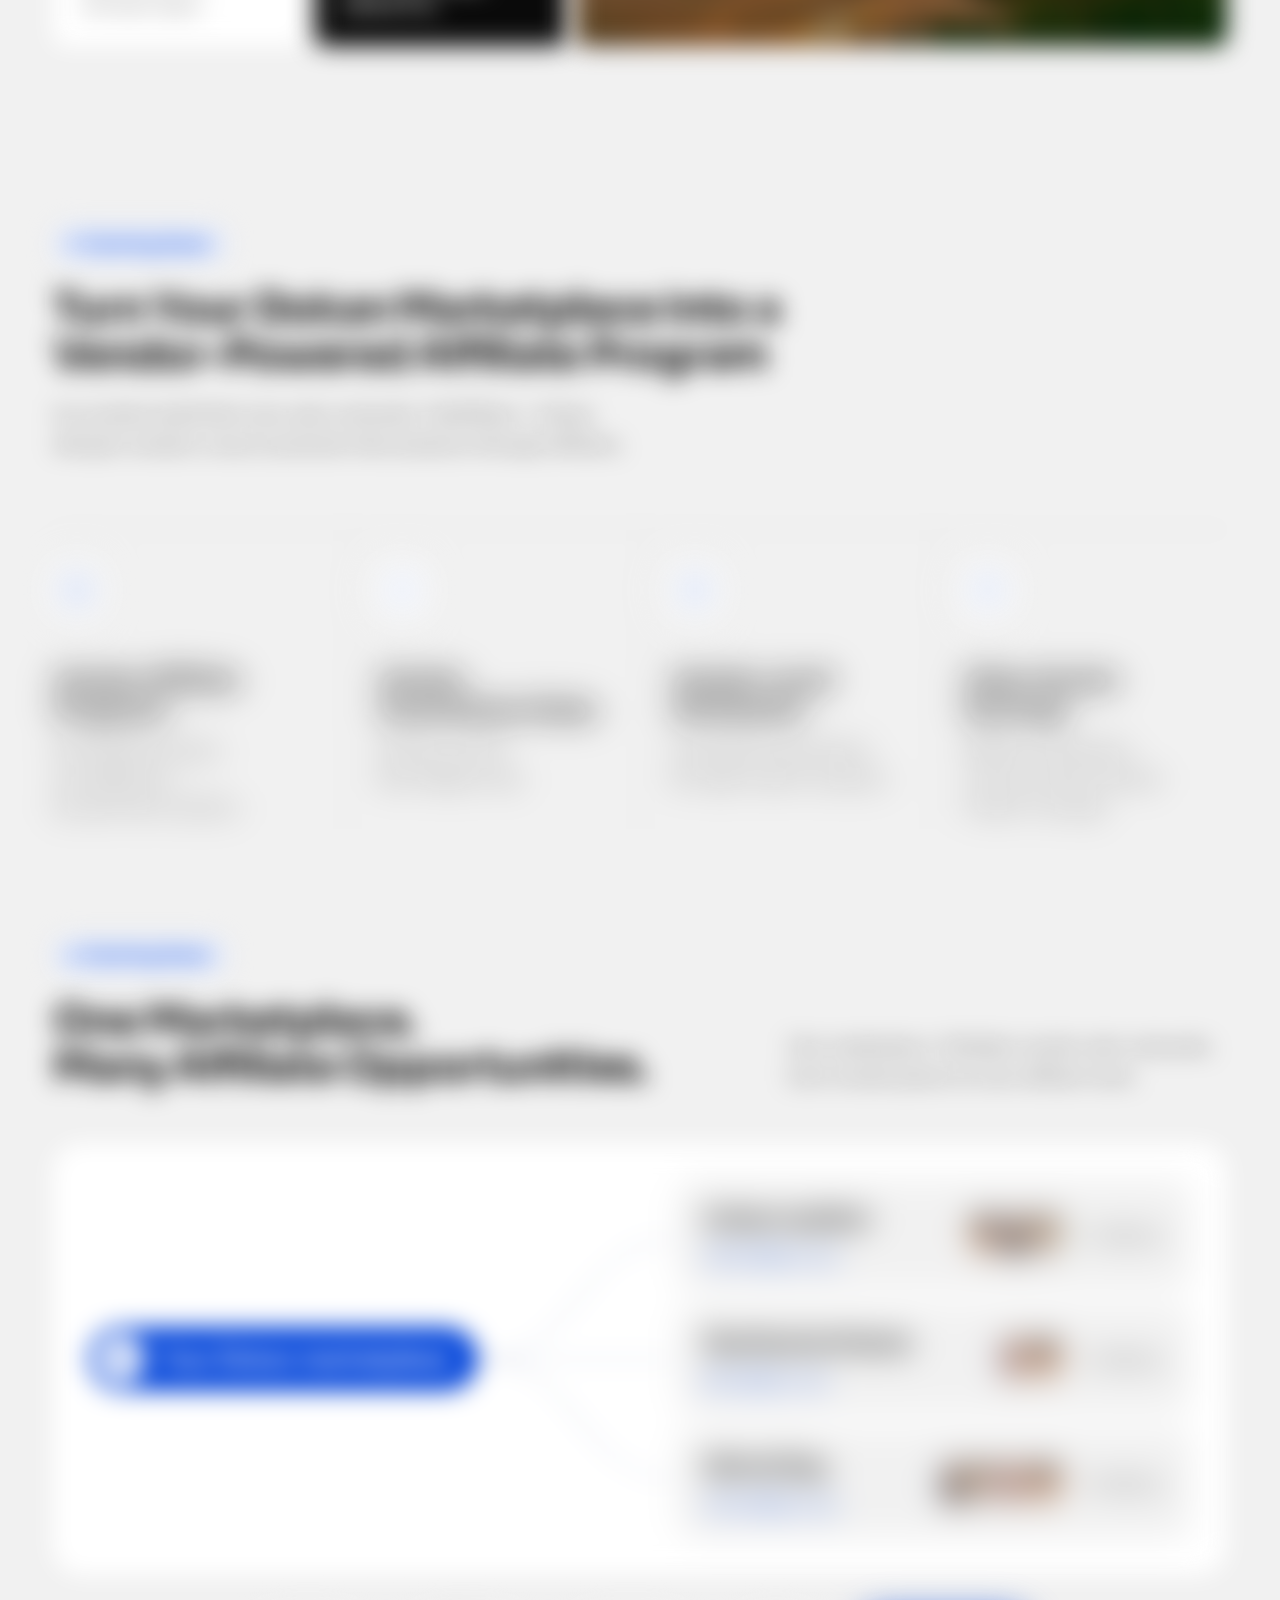
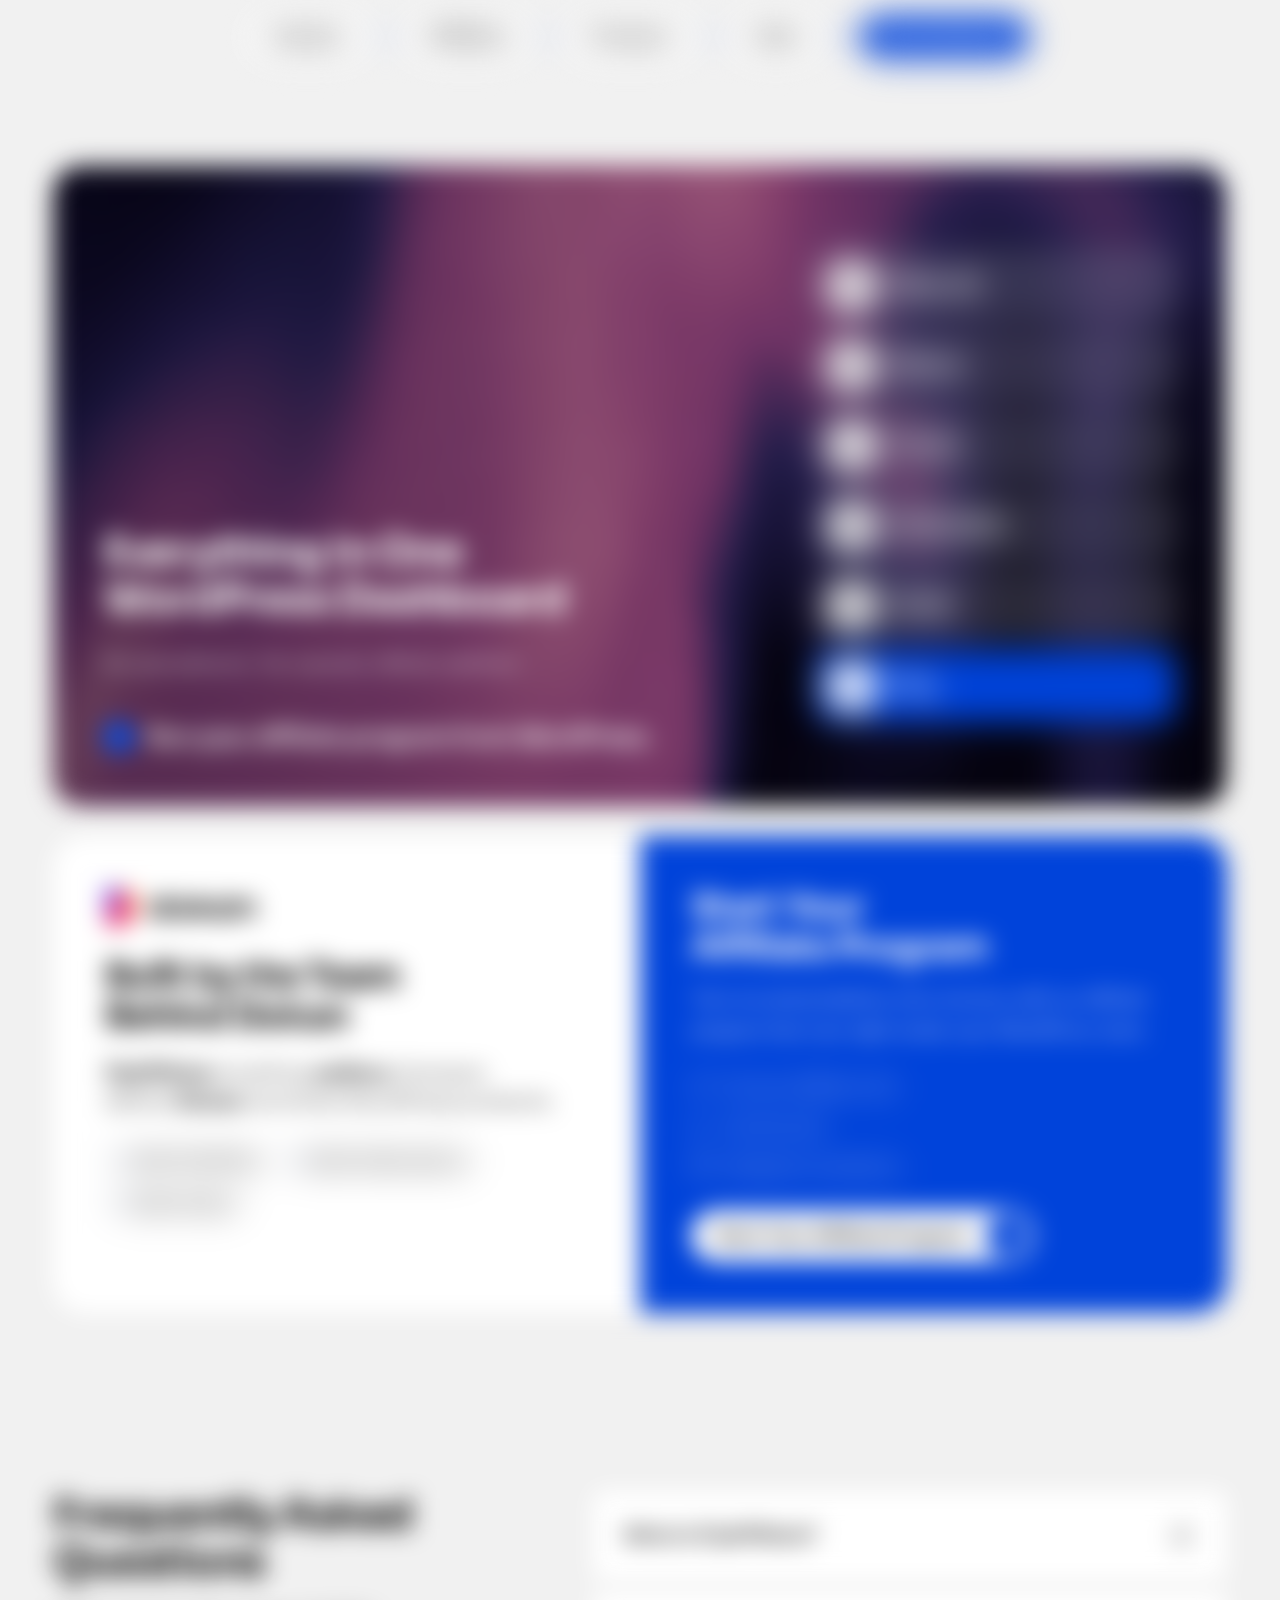
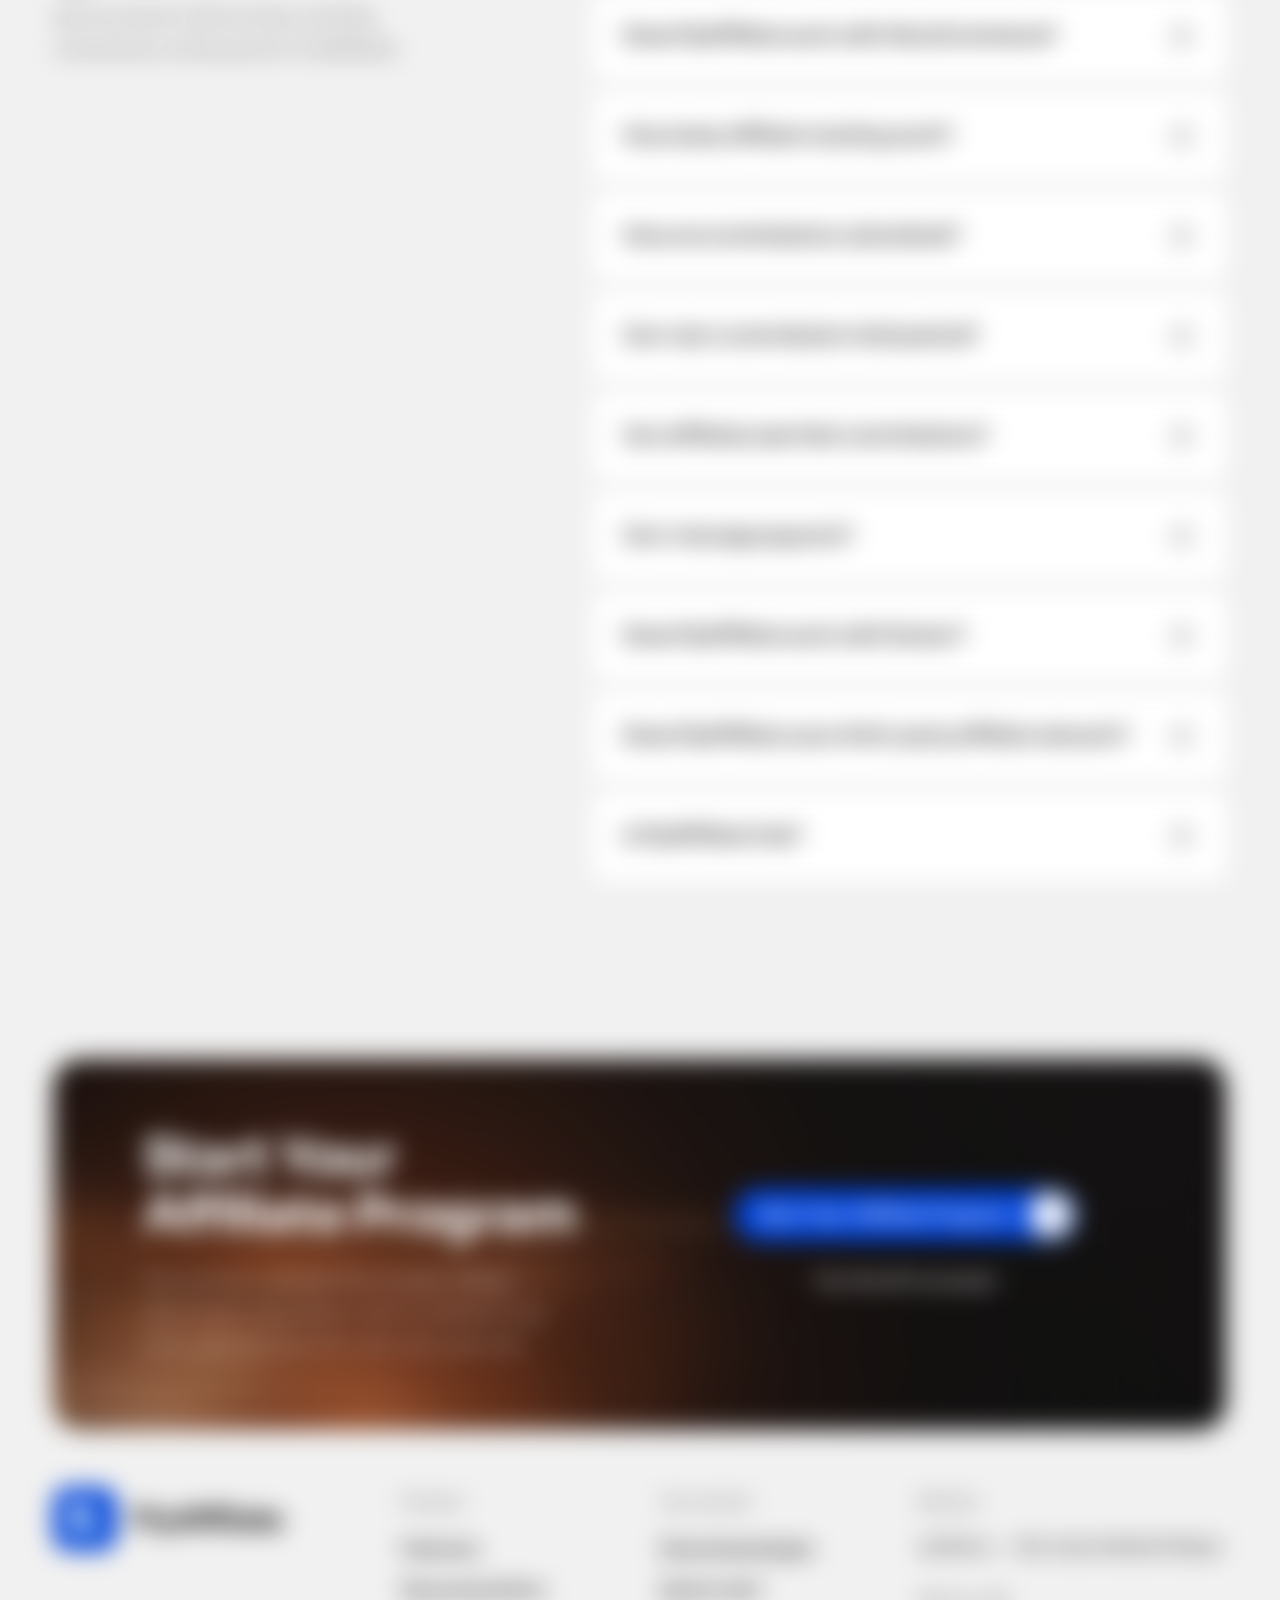
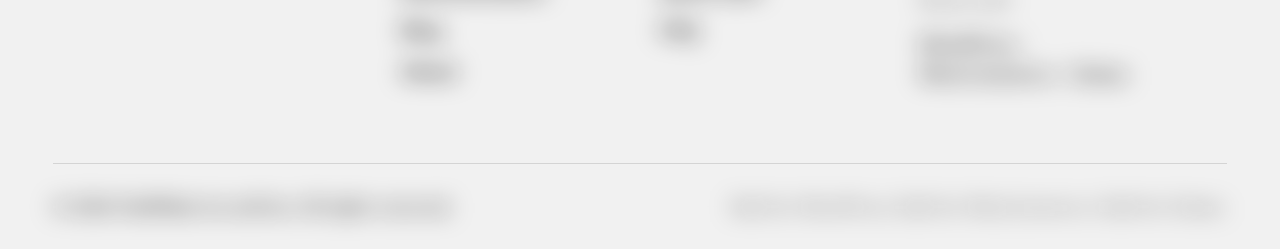
==== commit 27a97e4d: "Pricing free plan: green Download Free button and green checks Co-Authored-By: Claude Opus 5.5 <nore" ====
--- a/index.html
+++ b/index.html
@@ -12,7 +12,7 @@
 <link rel="preconnect" href="https://fonts.googleapis.com">
 <link rel="preconnect" href="https://fonts.gstatic.com" crossorigin>
 <link rel="stylesheet" href="https://fonts.googleapis.com/css2?family=Sora:wght@400;500;600;700&amp;family=Lato:wght@400;700&amp;display=swap">
-<link rel="stylesheet" href="/assets/css/site.css?v=159">
+<link rel="stylesheet" href="/assets/css/site.css?v=160">
 <script>document.documentElement.classList.add('js')</script>
 </head>
 <body class="page-home">
@@ -550,6 +550,6 @@
     <div class="ftr__base"><p>© 2026 FlyAffiliate by weDevs. All rights reserved.</p><p>Built for WordPress. Built for WooCommerce. Built for Dokan.</p></div>
   </div>
 </footer>
-<script src="/assets/js/site.js?v=159" defer></script>
+<script src="/assets/js/site.js?v=160" defer></script>
 </body>
 </html>
--- a/assets/css/site.css
+++ b/assets/css/site.css
@@ -2184,3 +2184,8 @@
 .pr-card:not(.pr-card--pop) .pr-card__list svg { background: #e3f6ea; color: #1f8a4c; }
 /* Pricing plan cards: 10px corners */
 .pr-card { border-radius: 10px; }
+/* Pricing free plan: green button and green checks */
+.pr-free__l .btn { --b: #1f8a4c; --f: #fff; --cb: #fff; --cf: #1f8a4c; }
+.pr-free__l .btn:hover, .pr-free__l .btn:focus-visible { --b: #176c3b; }
+.pr-free__l .btn:hover .btn__i { background: #fff; color: #176c3b; }
+.pr-free__r li svg { color: #1f8a4c; }
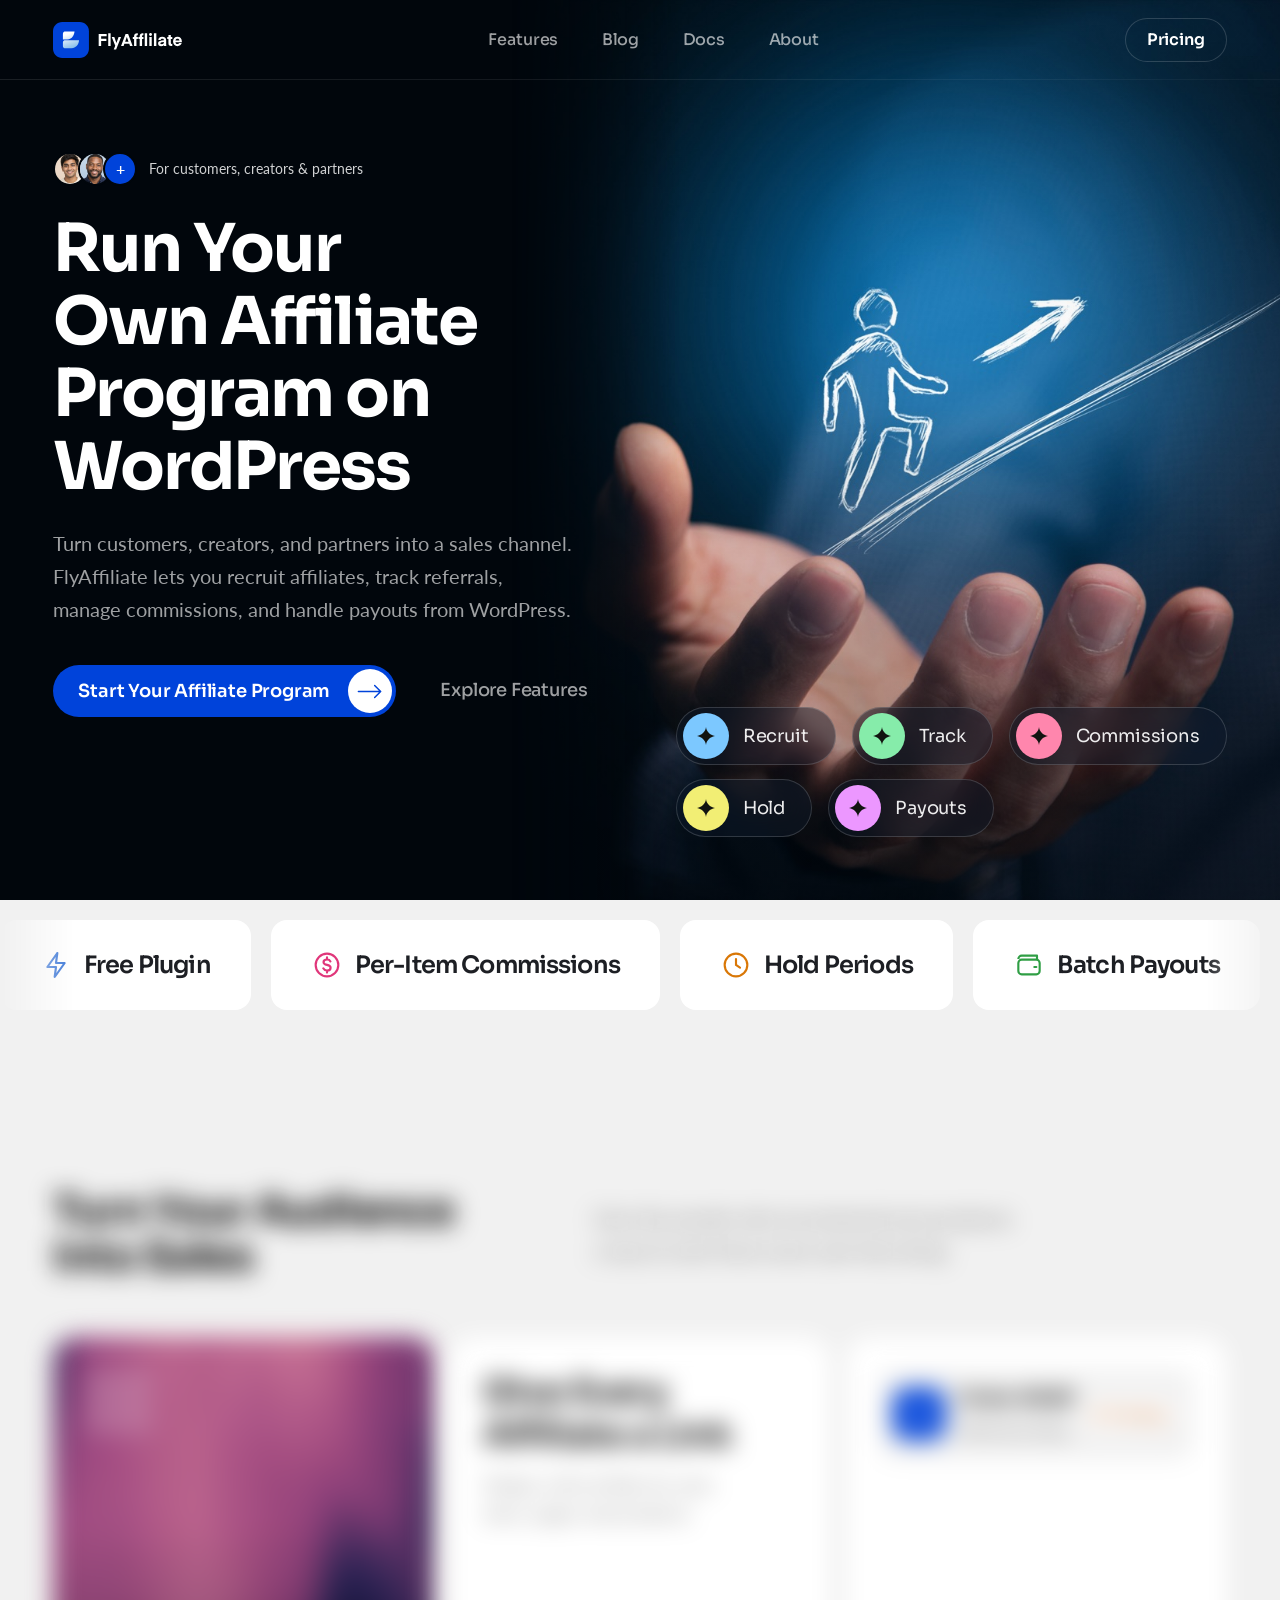
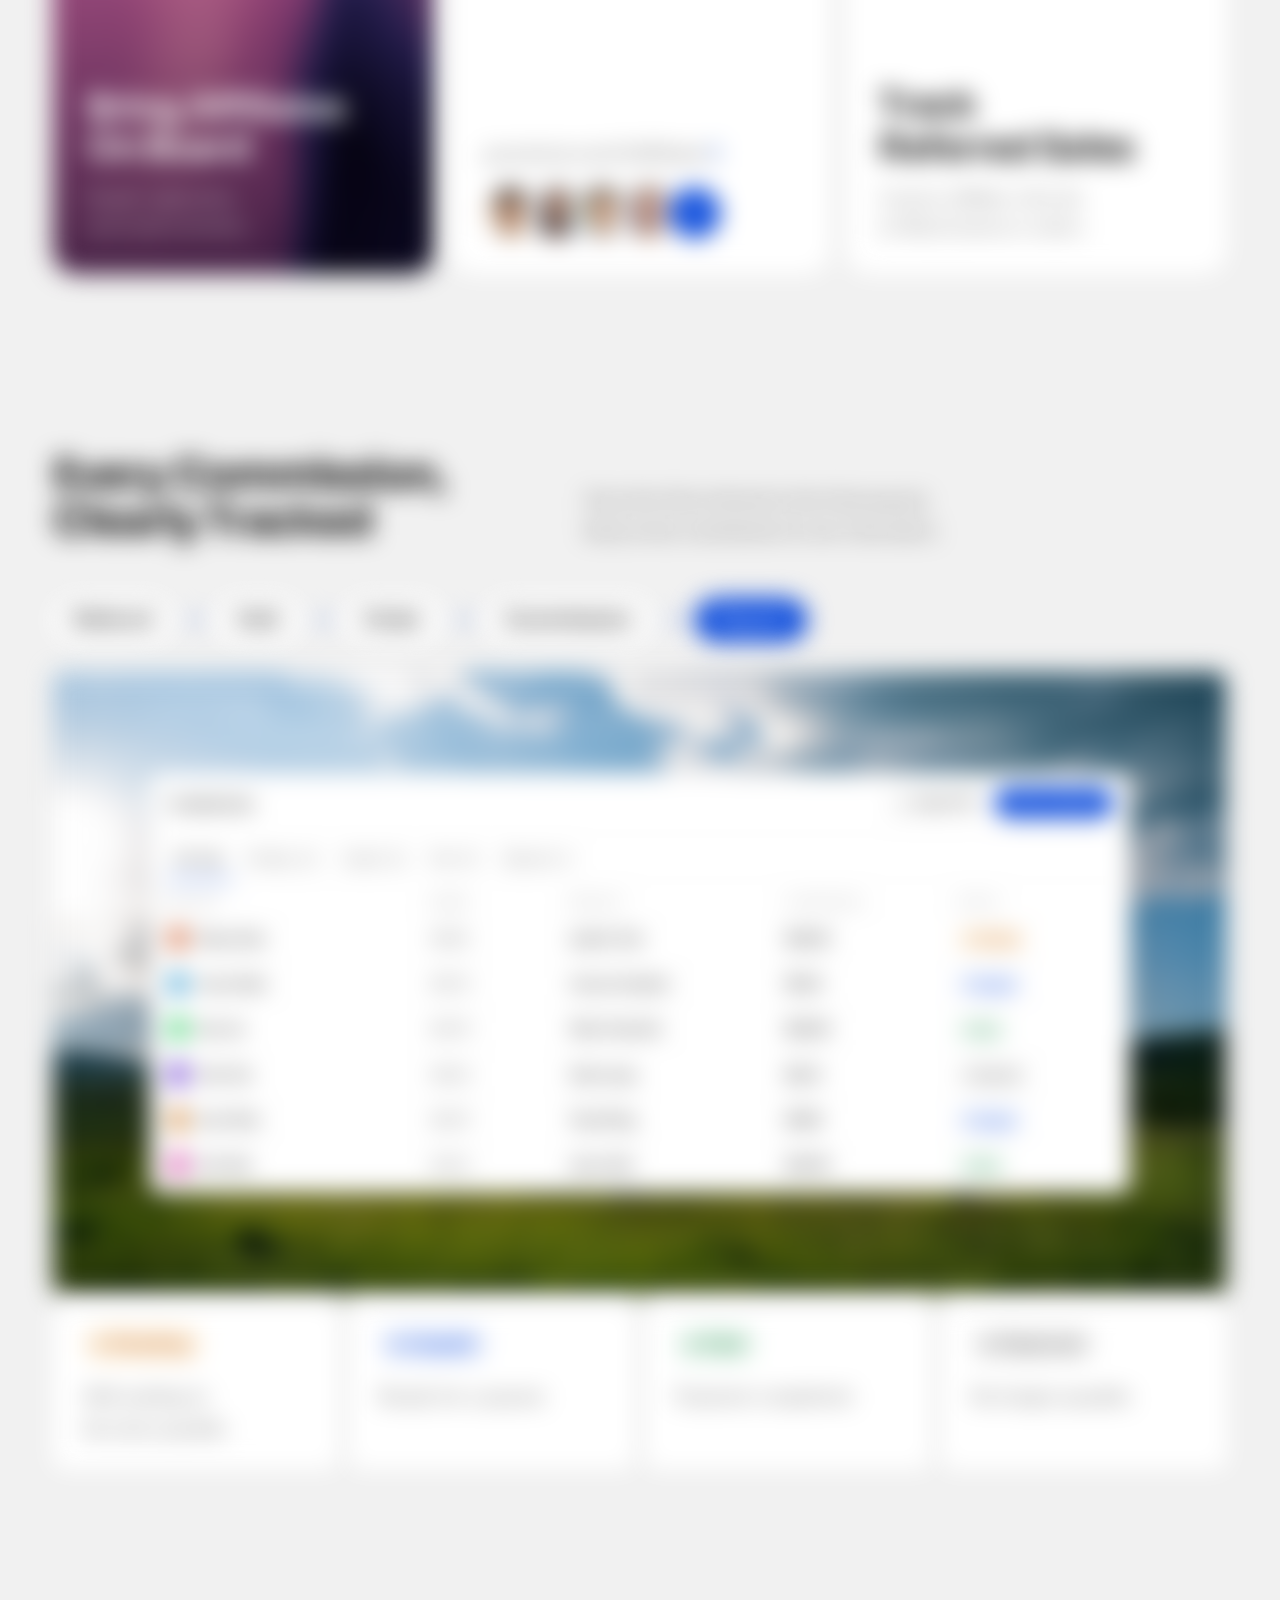
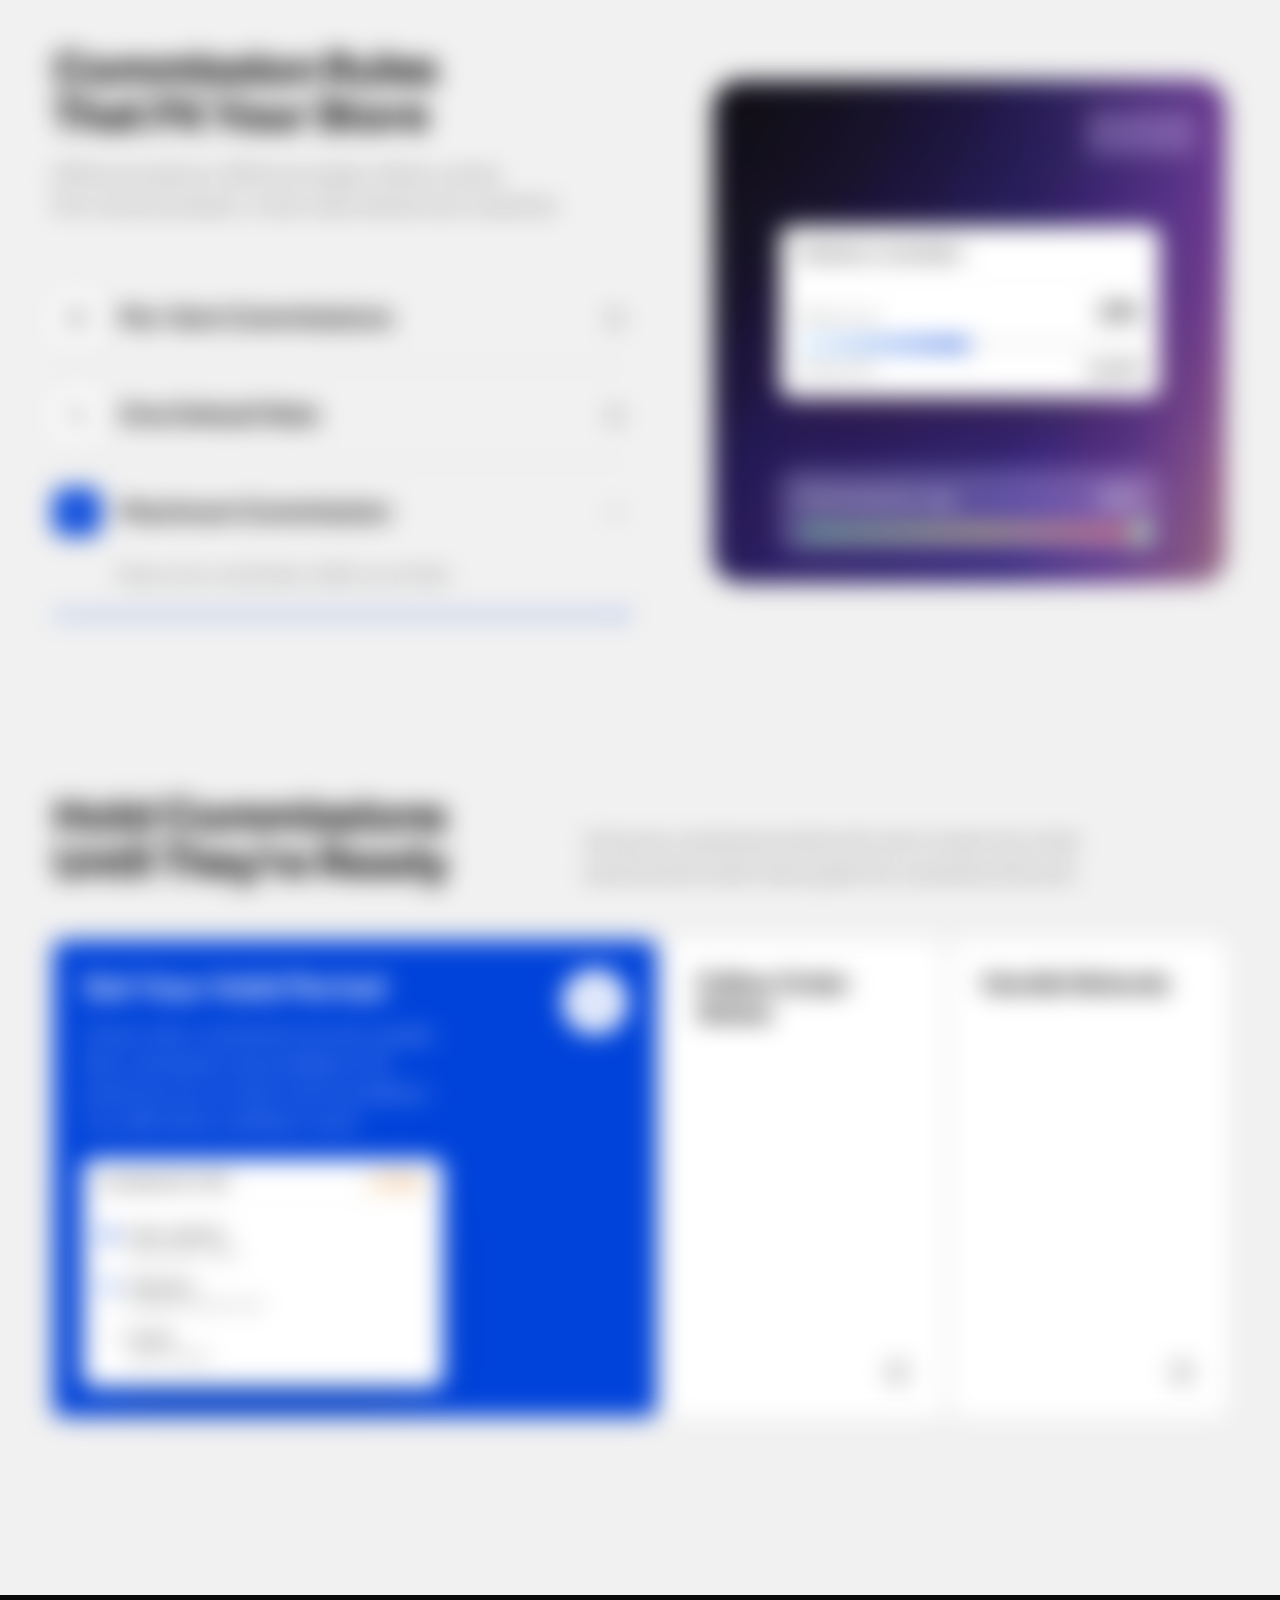
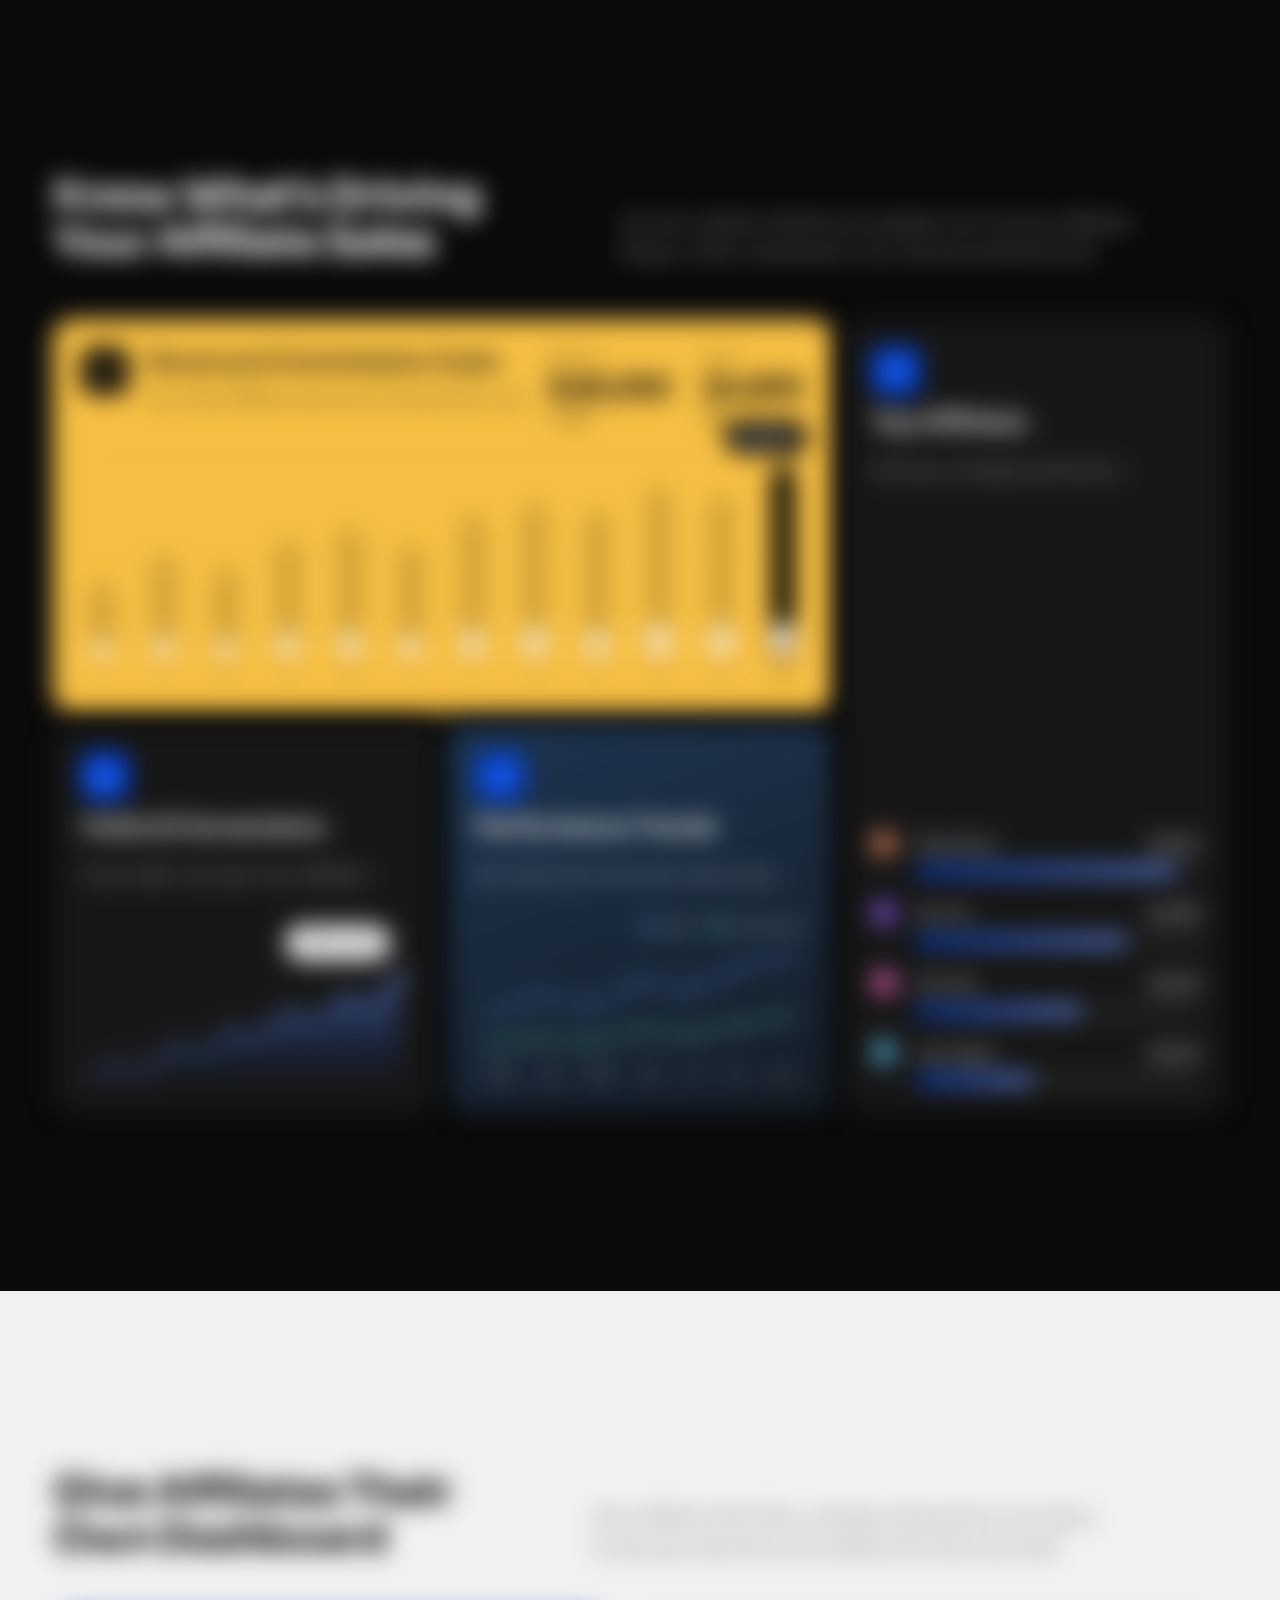
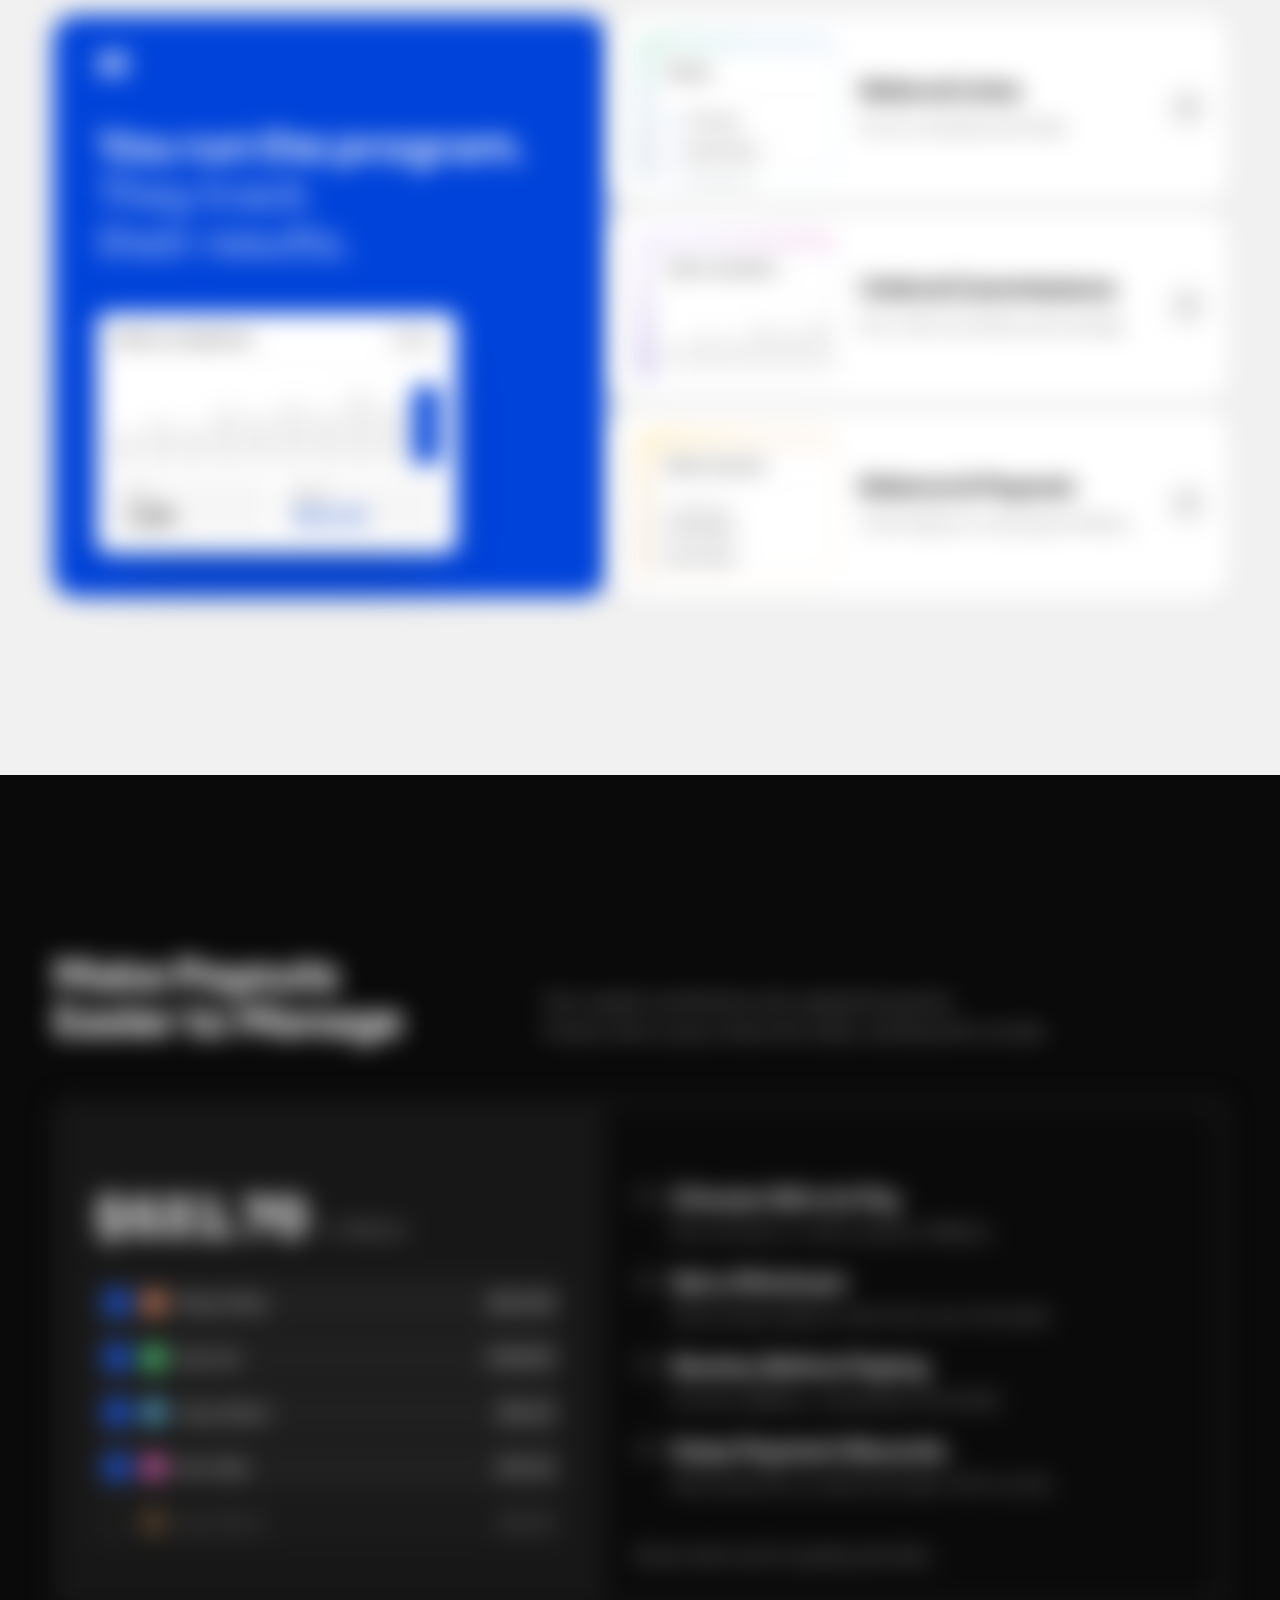
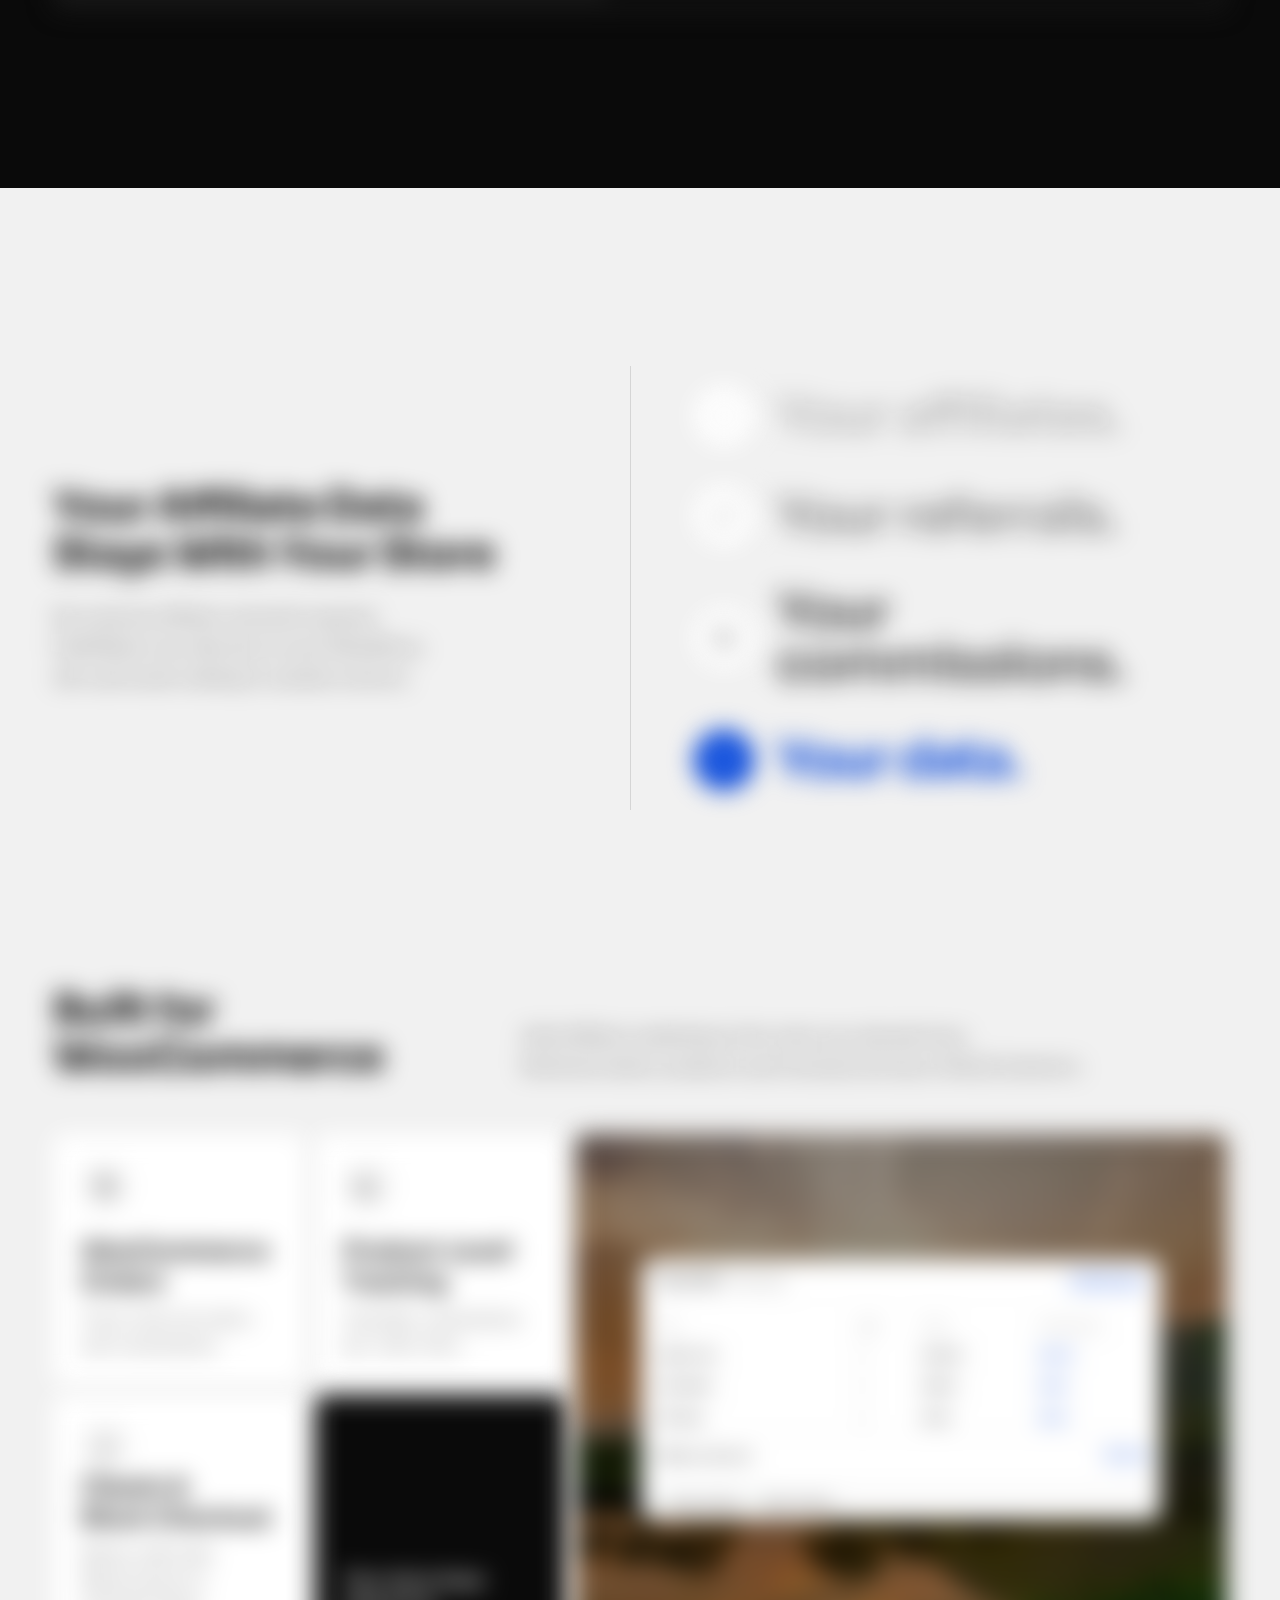
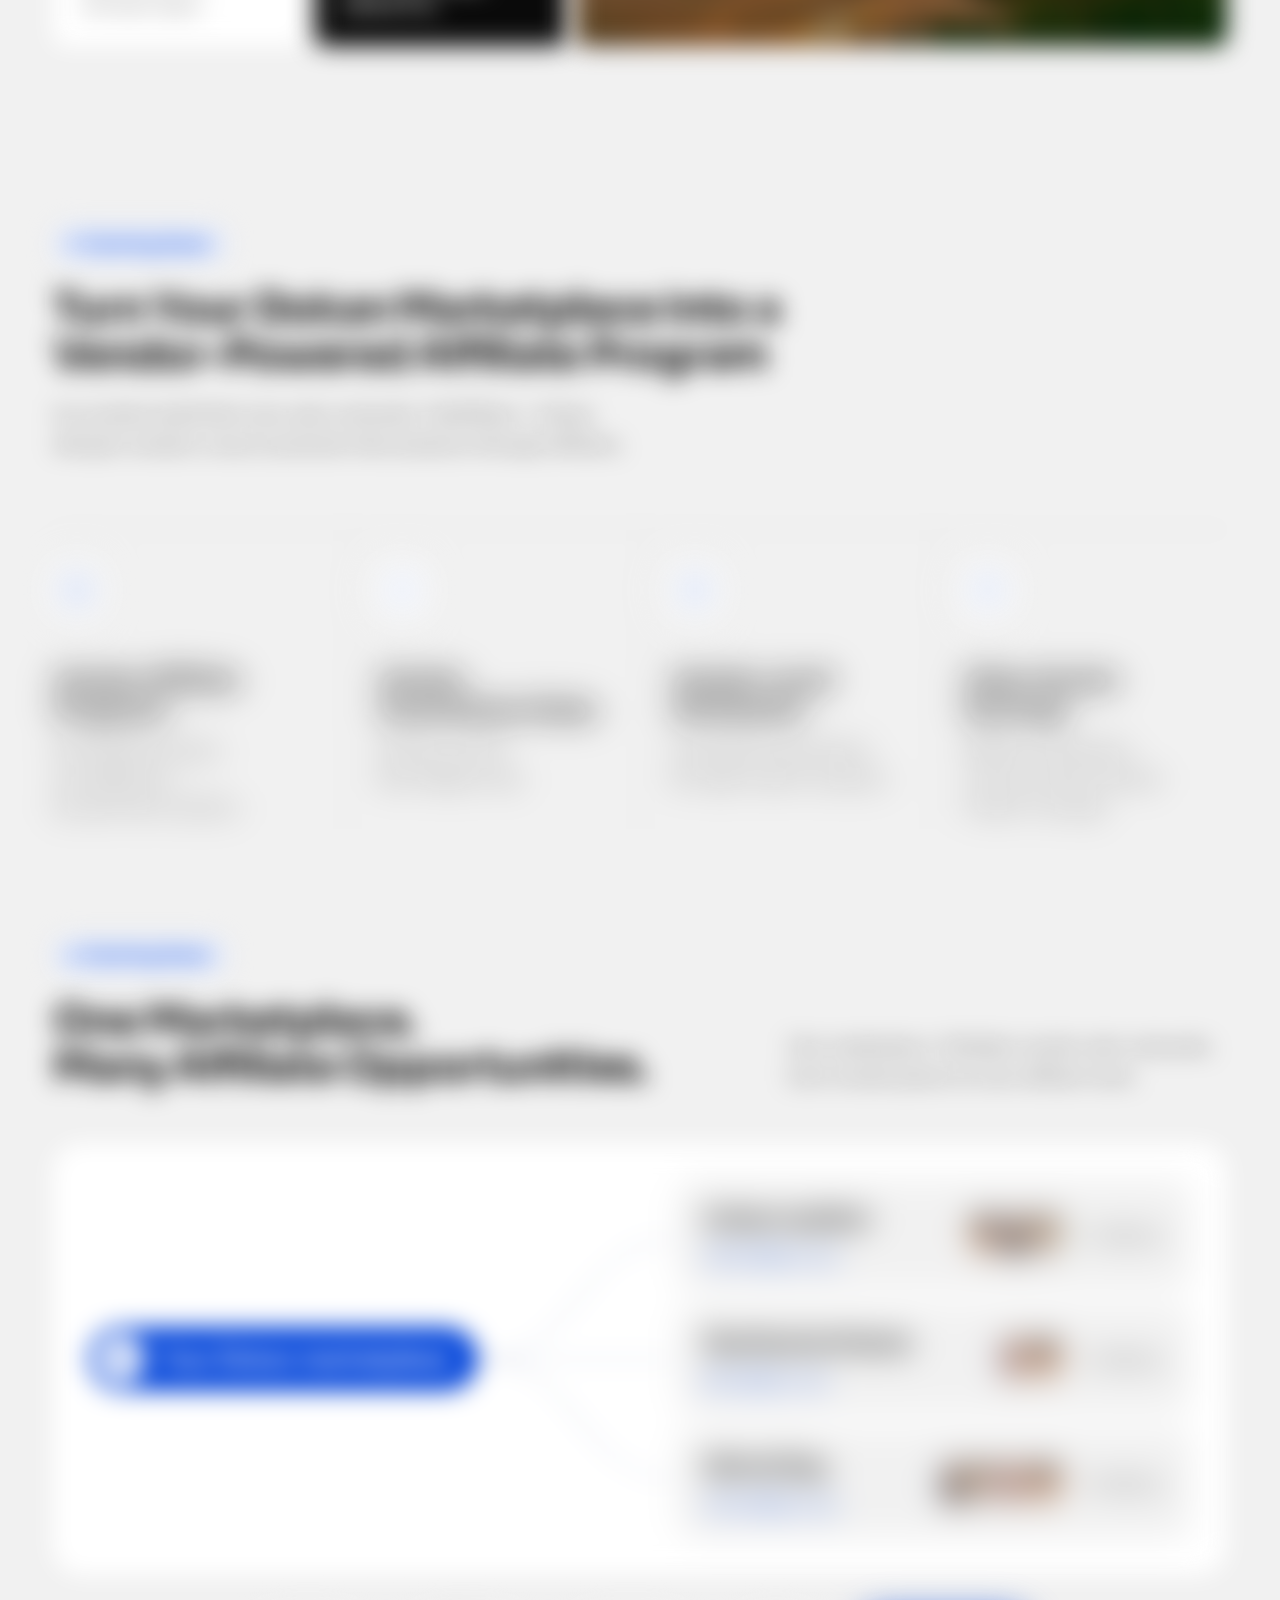
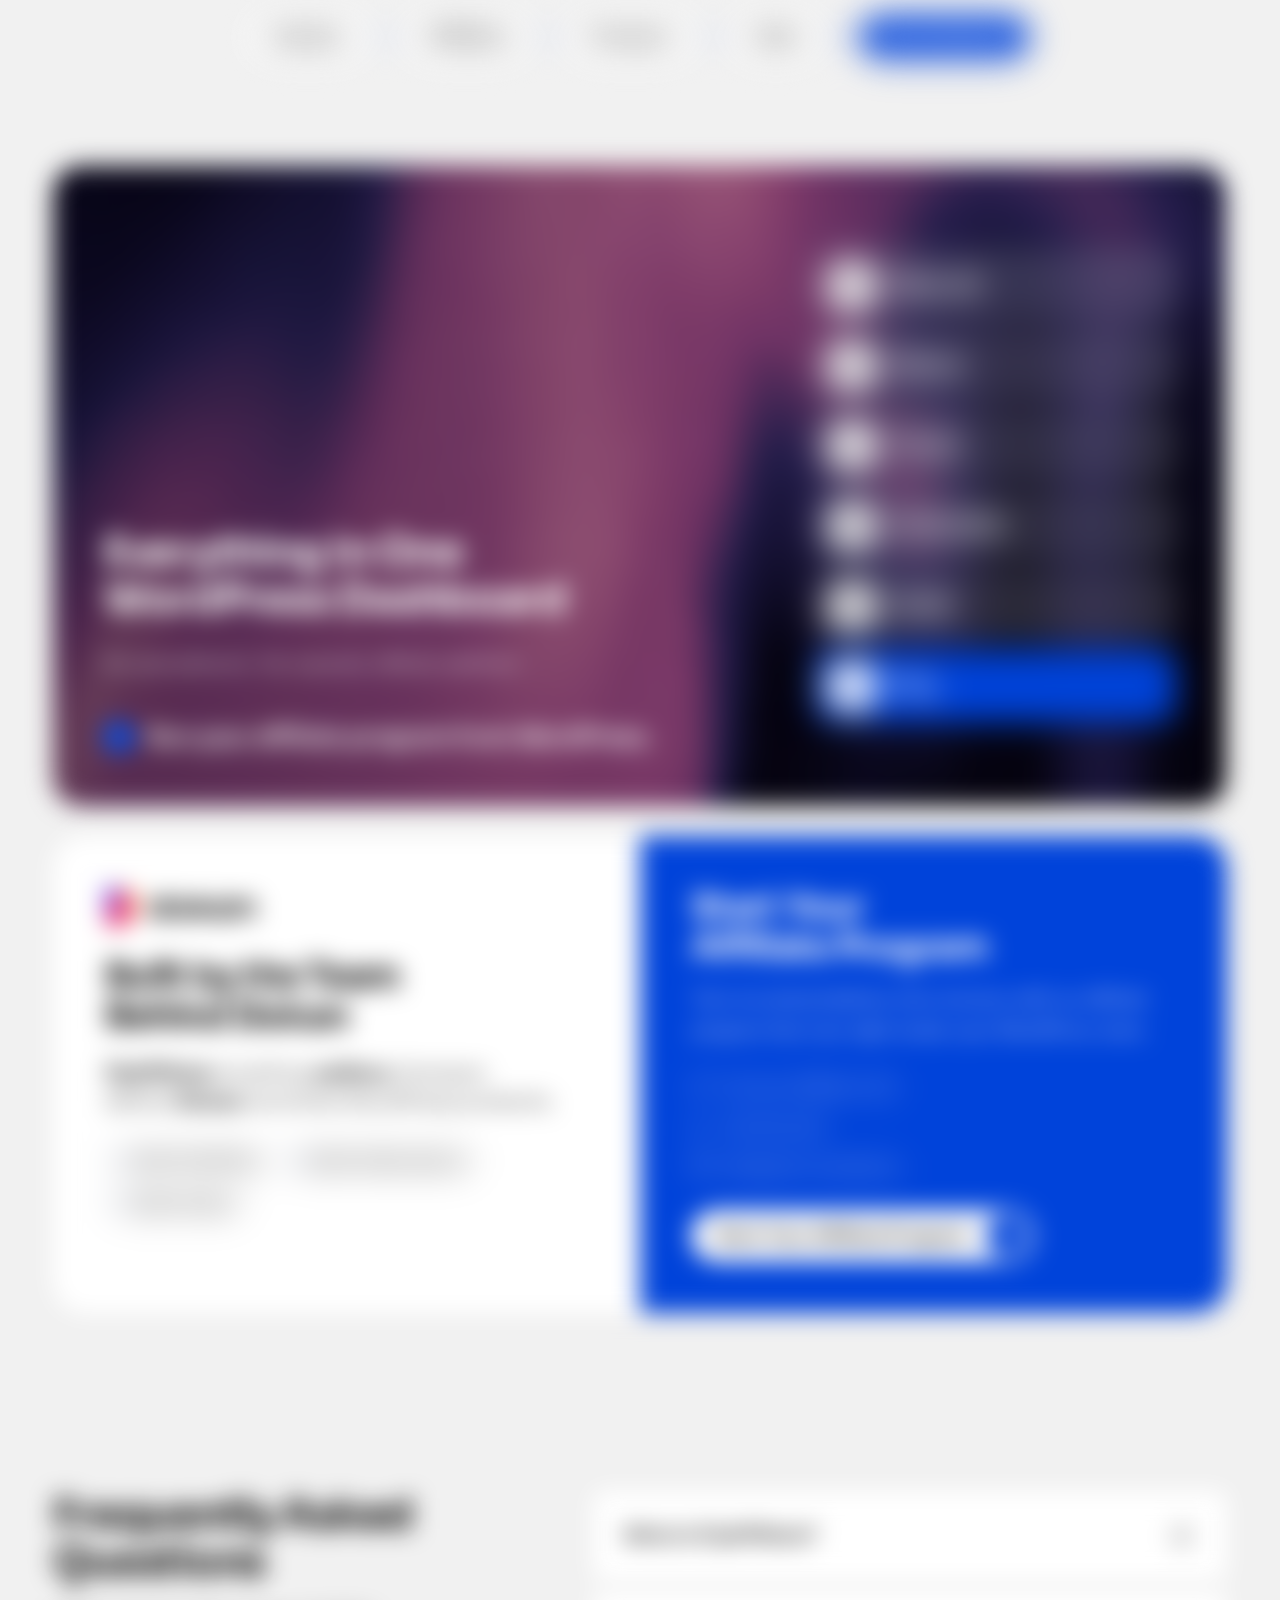
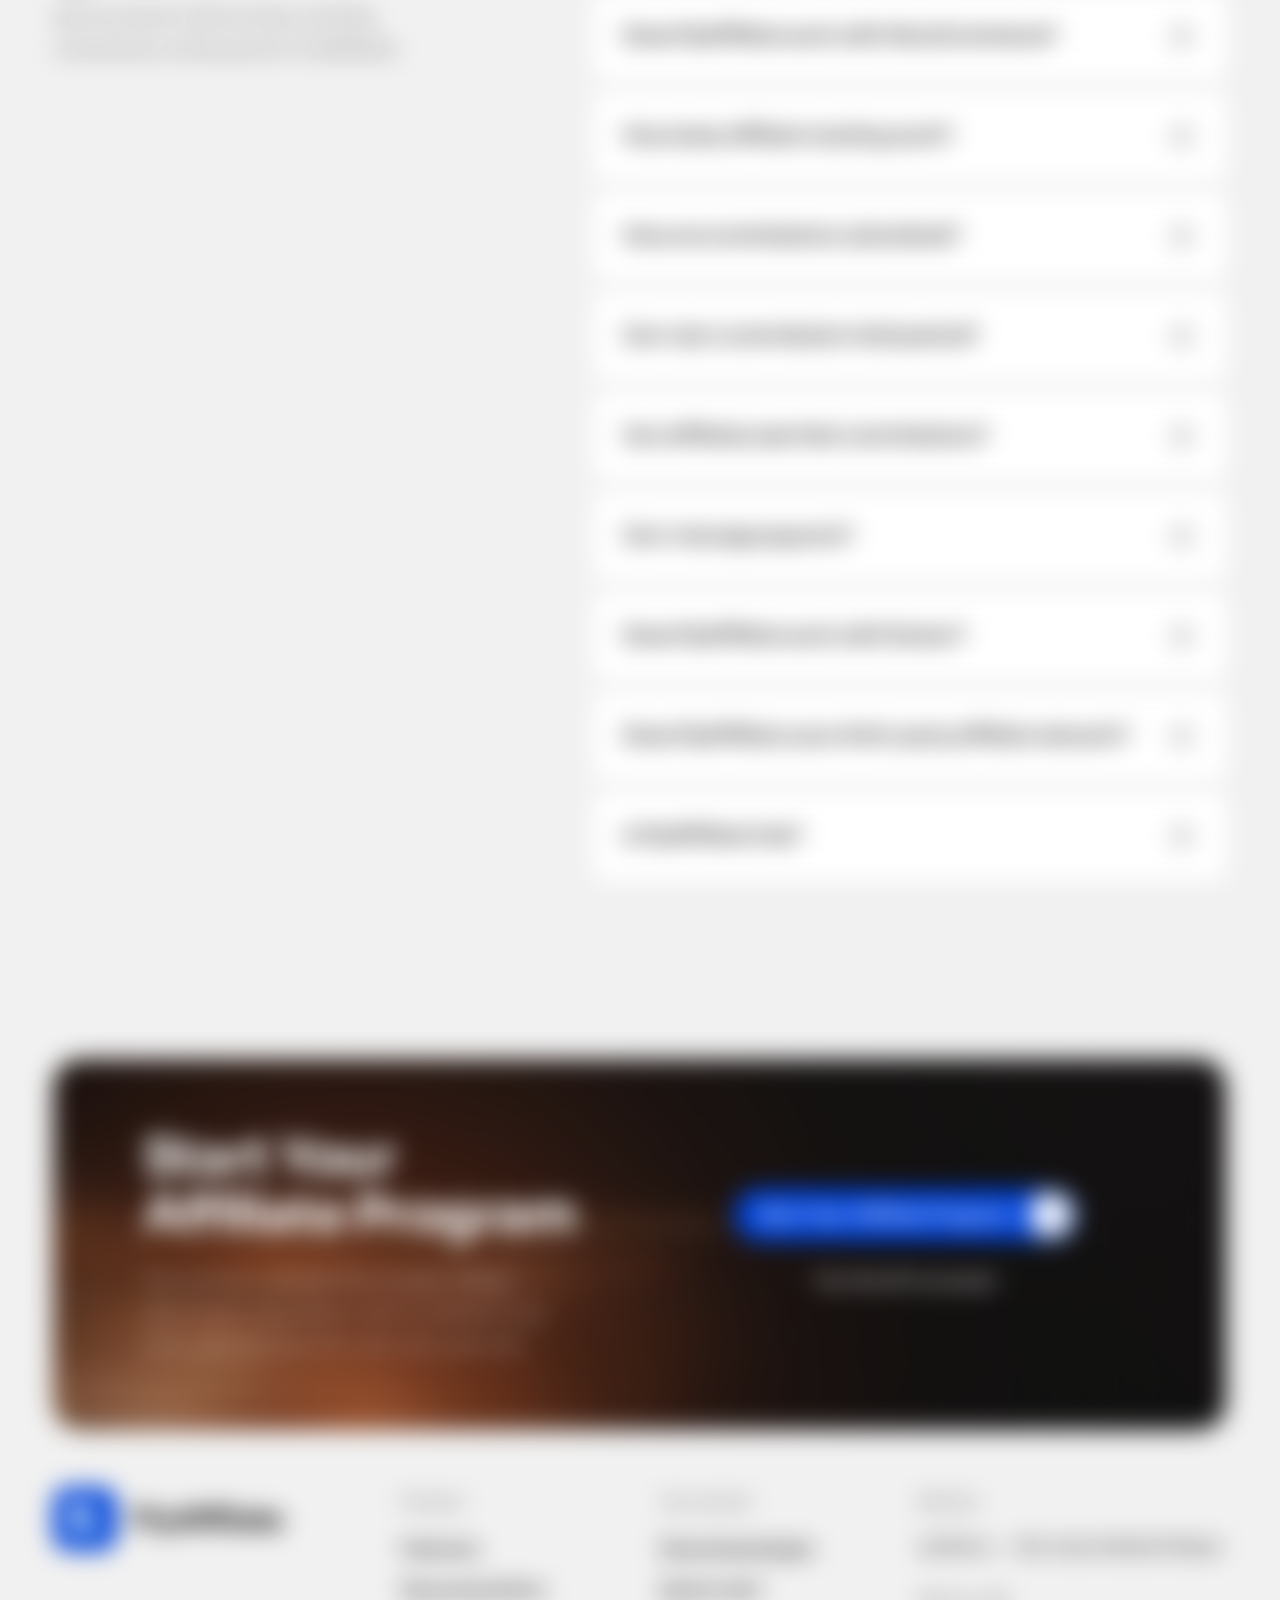
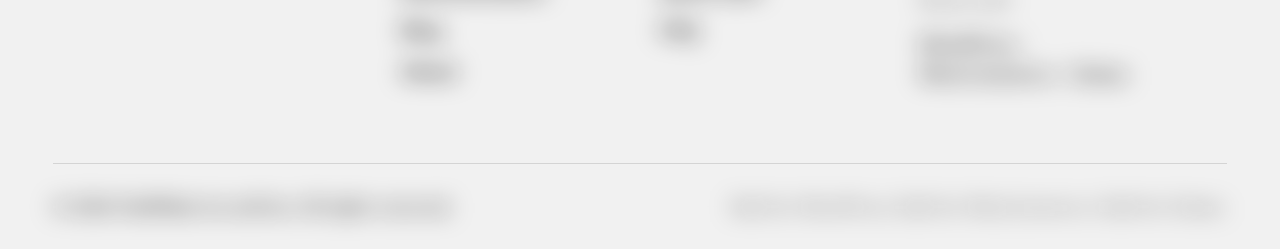
==== commit 293935f2: "About page redesign (local only) Co-Authored-By: Claude Opus 5.5 <noreply@anthropic.com>" ====
--- a/index.html
+++ b/index.html
@@ -12,7 +12,7 @@
 <link rel="preconnect" href="https://fonts.googleapis.com">
 <link rel="preconnect" href="https://fonts.gstatic.com" crossorigin>
 <link rel="stylesheet" href="https://fonts.googleapis.com/css2?family=Sora:wght@400;500;600;700&amp;family=Lato:wght@400;700&amp;display=swap">
-<link rel="stylesheet" href="/assets/css/site.css?v=160">
+<link rel="stylesheet" href="/assets/css/site.css?v=161">
 <script>document.documentElement.classList.add('js')</script>
 </head>
 <body class="page-home">
@@ -550,6 +550,6 @@
     <div class="ftr__base"><p>© 2026 FlyAffiliate by weDevs. All rights reserved.</p><p>Built for WordPress. Built for WooCommerce. Built for Dokan.</p></div>
   </div>
 </footer>
-<script src="/assets/js/site.js?v=160" defer></script>
+<script src="/assets/js/site.js?v=161" defer></script>
 </body>
 </html>
--- a/assets/css/site.css
+++ b/assets/css/site.css
@@ -2189,3 +2189,102 @@
 .pr-free__l .btn:hover, .pr-free__l .btn:focus-visible { --b: #176c3b; }
 .pr-free__l .btn:hover .btn__i { background: #fff; color: #176c3b; }
 .pr-free__r li svg { color: #1f8a4c; }
+
+/* ================= About page (redesign) ================= */
+.abt-hero { padding-top: clamp(56px, 7vw, 96px); }
+.abt-pill { display: inline-flex; align-items: center; gap: 8px; height: 32px; padding: 0 14px; border-radius: var(--pill); background: var(--card); box-shadow: inset 0 0 0 1px var(--line); font-family: var(--font-head); font-size: 14px; font-weight: 600; }
+.abt-pill::before { content: ""; width: 7px; height: 7px; border-radius: 50%; background: var(--accent); }
+.abt-hero__row { display: grid; grid-template-columns: fit-content(62%) minmax(0, 1fr); column-gap: 140px; align-items: end; margin-top: 28px; }
+.abt-hero__h { font-size: var(--h1); font-weight: 700; letter-spacing: -.04em; line-height: 1.06; }
+.abt-hero__p { font-size: var(--t-def); line-height: 1.6; color: var(--ink-2); }
+.abt-hero__btns { display: flex; flex-wrap: wrap; align-items: center; gap: 12px 24px; margin-top: 28px; }
+.abt-hero__btns .btn--secondary { height: 52px; }
+.abt-banner { position: relative; margin-top: clamp(48px, 5vw, 72px); min-height: clamp(420px, 40vw, 600px); border-radius: 28px; overflow: hidden; display: flex; align-items: flex-end; justify-content: space-between; gap: 24px; padding: clamp(20px, 2.6vw, 36px); }
+.abt-banner::before { content: ""; position: absolute; inset: 0; background: linear-gradient(180deg, rgba(8, 8, 10, 0) 45%, rgba(8, 8, 10, .55)); pointer-events: none; }
+.abt-belief { position: relative; max-width: 520px; padding: 26px 28px; border-radius: 20px; background: rgba(255, 255, 255, .14); box-shadow: inset 0 0 0 1px rgba(255, 255, 255, .24); -webkit-backdrop-filter: blur(18px); backdrop-filter: blur(18px); color: #fff; }
+.abt-belief__t { font-family: var(--font-head); font-size: var(--h5); font-weight: 600; letter-spacing: -.025em; line-height: 1.2; }
+.abt-belief__t span { color: #9fbcff; }
+.abt-belief__by { display: flex; align-items: center; gap: 10px; margin-top: 18px; font-size: 16px; color: rgba(255, 255, 255, .8); }
+.abt-belief__ic { width: 32px; height: 32px; border-radius: 50%; display: grid; place-items: center; background: #fff; color: var(--ink); flex: none; }
+.abt-belief__ic svg { width: 16px; }
+.abt-facts { position: relative; display: flex; gap: 10px; }
+.abt-facts li { width: 150px; padding: 18px; border-radius: 18px; background: #fff; display: flex; flex-direction: column; gap: 8px; }
+.abt-facts b { font-family: var(--font-head); font-size: var(--h3); font-weight: 700; letter-spacing: -.03em; line-height: 1; color: var(--accent); }
+.abt-facts span { font-size: 14px; line-height: 1.4; color: var(--ink-2); }
+
+.abt-ic { width: 52px; height: 52px; flex: none; border-radius: 50%; display: grid; place-items: center; background: var(--bg); color: var(--ink); }
+.abt-ic svg { width: 22px; height: 22px; }
+.abt-story { display: grid; grid-template-columns: minmax(0, 1.2fr) minmax(0, 1fr) minmax(0, 1fr); gap: 14px; }
+.abt-story__big { min-height: 440px; border-radius: 24px; padding: clamp(26px, 2.6vw, 38px); display: flex; align-items: flex-end; color: #fff; position: relative; overflow: hidden; }
+.abt-story__big::before { content: ""; position: absolute; inset: 0; background: linear-gradient(180deg, rgba(10, 6, 30, 0) 30%, rgba(10, 6, 30, .6)); }
+.abt-story__q { position: relative; font-family: var(--font-head); font-size: var(--h4); font-weight: 600; letter-spacing: -.03em; line-height: 1.15; }
+.abt-card { display: flex; flex-direction: column; padding: clamp(26px, 2.6vw, 38px); border-radius: 24px; background: var(--card); }
+.abt-card__t { margin-top: auto; padding-top: 60px; font-family: var(--font-head); font-size: var(--h6); font-weight: 600; letter-spacing: -.02em; line-height: 1.25; }
+.abt-card p { margin-top: 12px; font-size: var(--t-sm); line-height: 1.55; color: var(--ink-2); }
+
+.abt-pr { display: grid; grid-template-columns: repeat(4, minmax(0, 1fr)); gap: 14px; }
+.abt-pr__c { display: flex; flex-direction: column; min-height: 400px; padding: clamp(24px, 2.4vw, 32px); border-radius: 24px; background: var(--card); }
+.abt-pr__t { margin-top: auto; padding-top: 48px; font-family: var(--font-head); font-size: var(--h6); font-weight: 600; letter-spacing: -.02em; line-height: 1.25; }
+.abt-pr__c p { margin-top: 10px; font-size: var(--t-sm); line-height: 1.55; color: var(--ink-2); }
+.abt-tags { display: flex; flex-wrap: wrap; gap: 6px; margin-top: 20px; }
+.abt-tags span { height: 28px; padding: 0 12px; border-radius: var(--pill); background: var(--bg); display: inline-grid; place-items: center; font-family: var(--font-head); font-size: 14px; font-weight: 500; }
+.abt-pr__c.is-acc { background: var(--accent); color: #fff; }
+.abt-pr__c.is-acc p { color: rgba(255, 255, 255, .8); }
+.abt-pr__c.is-acc .abt-ic { background: rgba(255, 255, 255, .16); color: #fff; }
+.abt-pr__c.is-acc .abt-tags span { background: rgba(255, 255, 255, .16); color: #fff; }
+
+.abt-fam { display: grid; grid-template-columns: repeat(5, minmax(0, 1fr)); gap: 10px; }
+.abt-fam li { min-height: 150px; border-radius: 20px; background: var(--card); display: flex; flex-direction: column; justify-content: center; align-items: center; gap: 8px; padding: 20px; text-align: center; font-family: var(--font-head); font-size: var(--t-def); font-weight: 600; letter-spacing: -.02em; }
+.abt-fam small { font-family: var(--font-body); font-size: 14px; font-weight: 400; letter-spacing: 0; color: var(--ink-2); }
+.abt-fam__dokan img { width: 130px; height: auto; }
+.abt-fam__me { background: var(--accent) !important; color: #fff; }
+.abt-fam__me small { color: rgba(255, 255, 255, .8); }
+.abt-fam__more { padding: 0 !important; background: var(--ink) !important; }
+.abt-fam__more a { width: 100%; height: 100%; display: flex; flex-direction: column; justify-content: center; align-items: center; gap: 8px; color: #fff; padding: 20px; }
+.abt-fam__more small { display: inline-flex; align-items: center; gap: 8px; color: rgba(255, 255, 255, .75); }
+.abt-fam__more svg { width: 18px; height: 11px; transition: transform .35s var(--ease); }
+.abt-fam__more a:hover svg { transform: translateX(4px); }
+
+.abt-contact { display: grid; grid-template-columns: minmax(0, 1fr) minmax(0, 1.1fr); border-radius: 32px; overflow: hidden; }
+.abt-contact__l { display: flex; flex-direction: column; align-items: flex-start; padding: clamp(32px, 4vw, 56px); background: var(--accent); color: #fff; }
+.abt-contact__h { font-size: var(--h2); font-weight: 700; letter-spacing: -.04em; line-height: 1.05; }
+.abt-contact__p { margin-top: 16px; font-size: var(--t-def); line-height: 1.6; color: rgba(255, 255, 255, .8); }
+.abt-contact__list { display: grid; gap: 14px; margin: 32px 0; }
+.abt-contact__list li { display: flex; align-items: center; gap: 12px; font-size: 16px; }
+.abt-contact__list span { display: grid; }
+.abt-contact__list svg { width: 20px; height: 20px; }
+.abt-contact__co { margin-top: auto; font-size: 14px; color: rgba(255, 255, 255, .7); }
+.abt-contact__co a { margin-left: 6px; font-family: var(--font-head); font-size: 16px; font-weight: 600; color: #fff; }
+.abt-contact__form { display: flex; flex-direction: column; gap: 10px; padding: clamp(32px, 4vw, 56px); background: var(--card); }
+.abt-contact__ct { font-family: var(--font-head); font-size: var(--h6); font-weight: 600; letter-spacing: -.02em; margin-bottom: 14px; }
+
+@media (max-width: 1279px) {
+  .abt-hero__row { grid-template-columns: minmax(0, 1fr); gap: 24px; align-items: start; }
+}
+@media (max-width: 1024px) {
+  .abt-banner { flex-direction: column; align-items: stretch; justify-content: flex-end; }
+  .abt-facts li { flex: 1; width: auto; }
+  .abt-story { grid-template-columns: minmax(0, 1fr) minmax(0, 1fr); }
+  .abt-story__big { grid-column: 1 / -1; min-height: 360px; }
+  .abt-pr { grid-template-columns: repeat(2, minmax(0, 1fr)); }
+  .abt-pr__c { min-height: 320px; }
+  .abt-fam { grid-template-columns: repeat(3, minmax(0, 1fr)); }
+  .abt-contact { grid-template-columns: minmax(0, 1fr); }
+}
+@media (max-width: 680px) {
+  .abt-hero__h br, .abt-hero__p br, .abt-contact__p br { display: none; }
+  .abt-banner { min-height: 520px; border-radius: 24px; padding: 16px; }
+  .abt-belief { padding: 20px; }
+  .abt-facts { gap: 6px; }
+  .abt-facts li { padding: 14px 12px; }
+  .abt-facts b { font-size: 30px; }
+  .abt-facts span { font-size: 13px; }
+  .abt-story, .abt-pr { grid-template-columns: minmax(0, 1fr); }
+  .abt-story__big { min-height: 300px; }
+  .abt-card__t, .abt-pr__t { padding-top: 32px; }
+  .abt-pr__c { min-height: 0; }
+  .abt-fam { grid-template-columns: repeat(2, minmax(0, 1fr)); }
+  .abt-fam li { min-height: 120px; font-size: var(--t-sm); }
+  .abt-contact { border-radius: 24px; }
+  .abt-contact__l, .abt-contact__form { padding: 28px 24px; }
+}
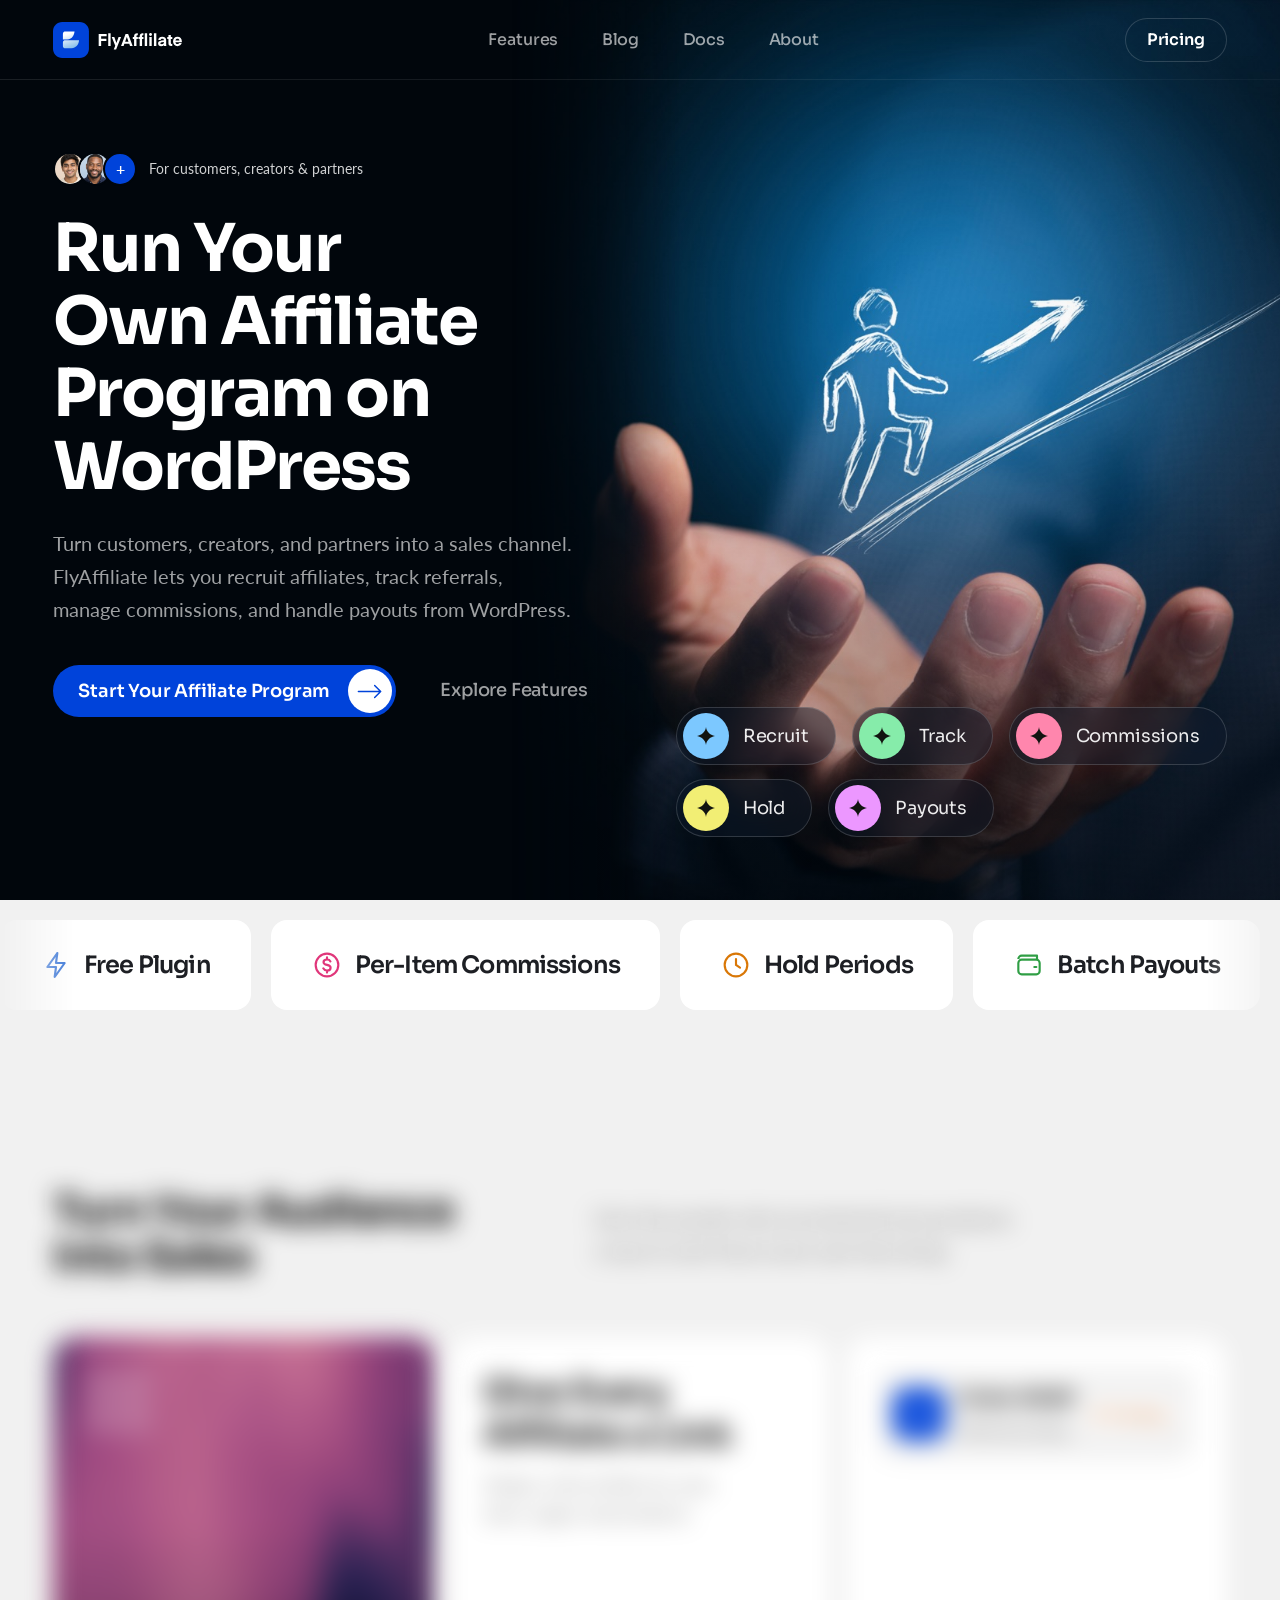
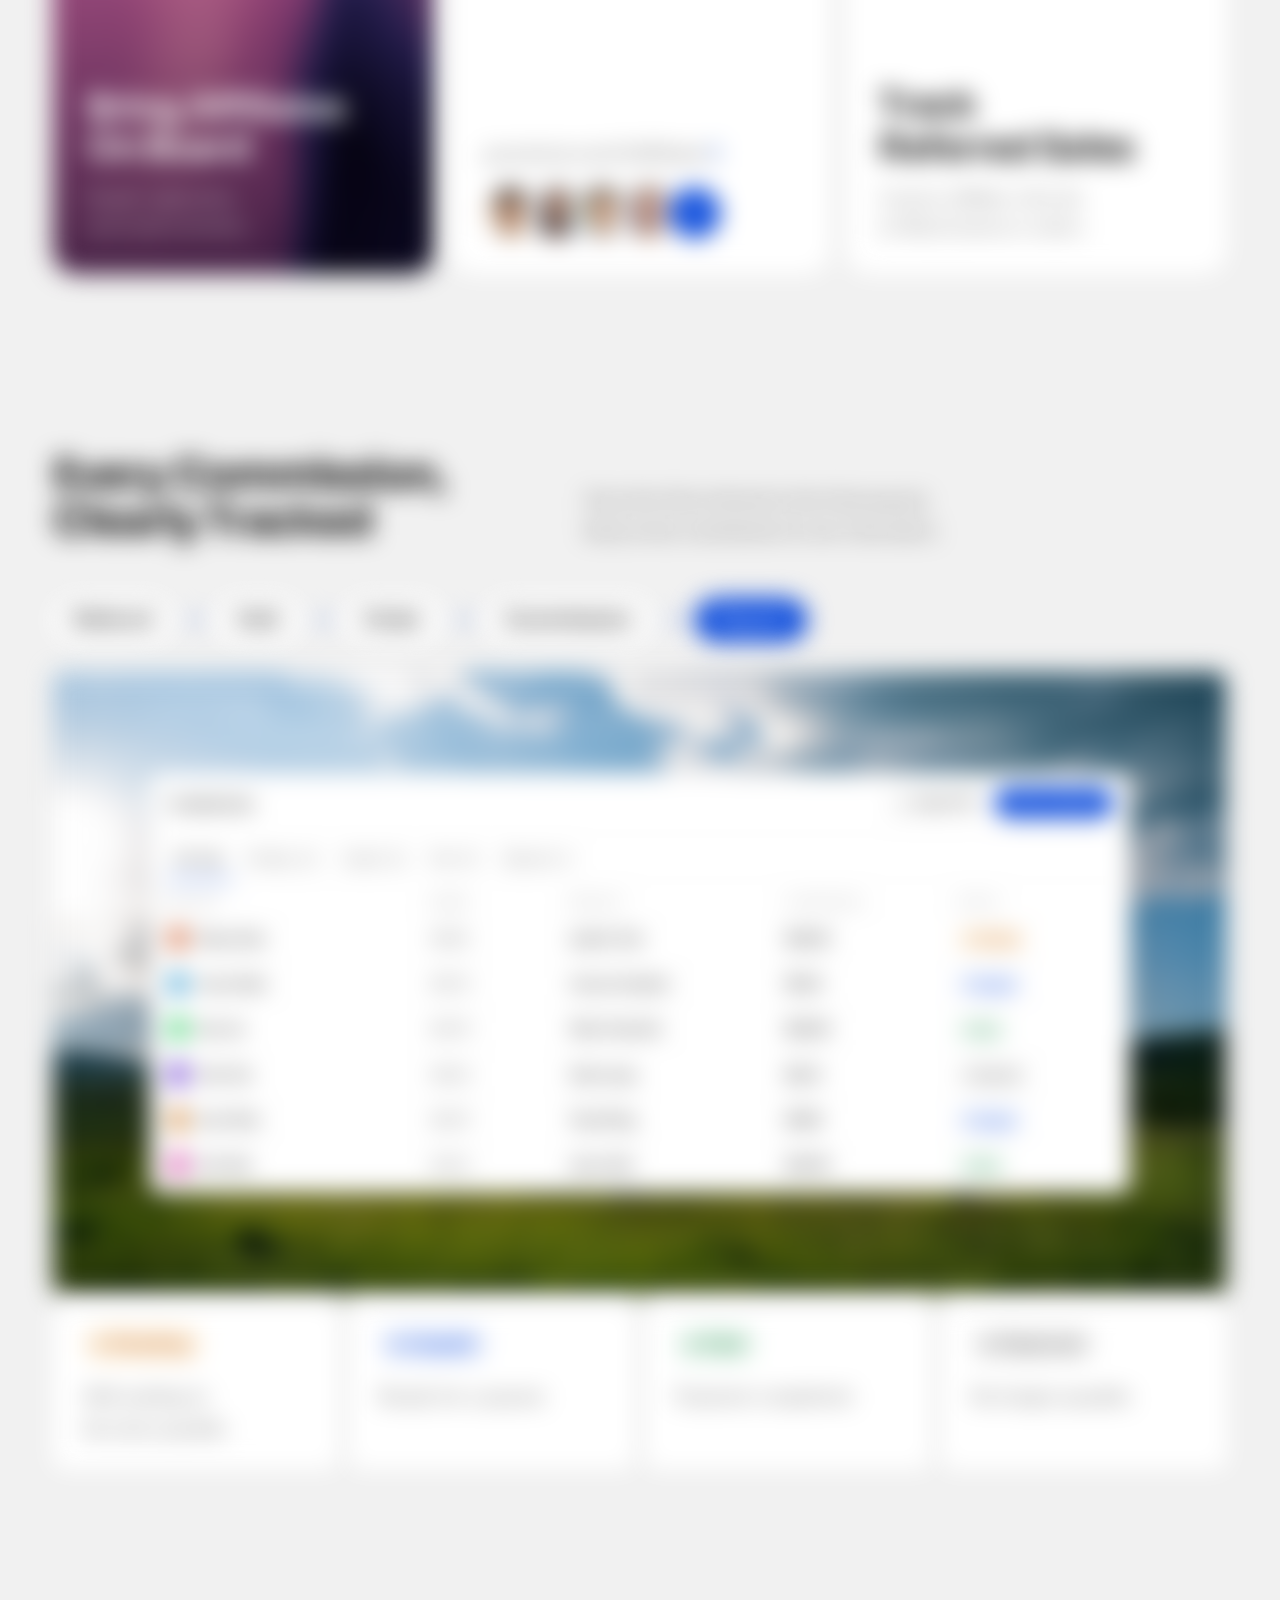
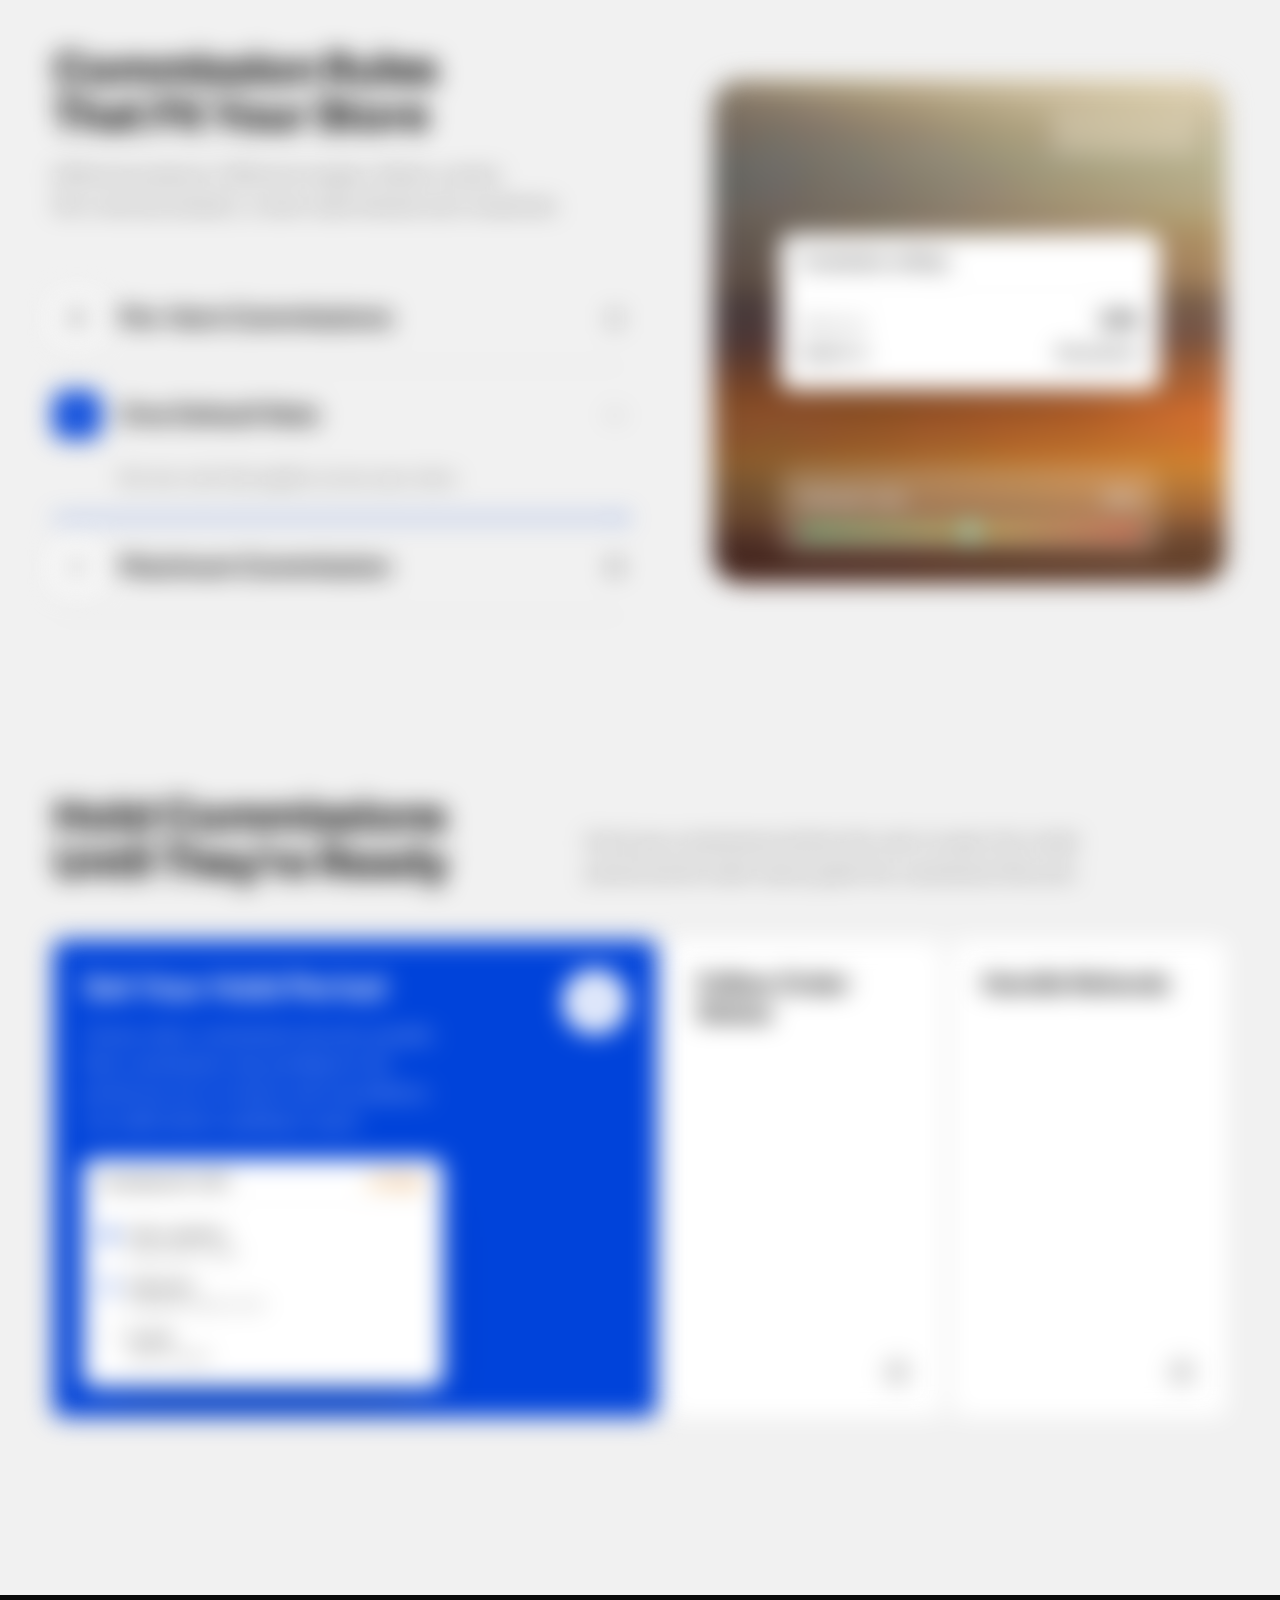
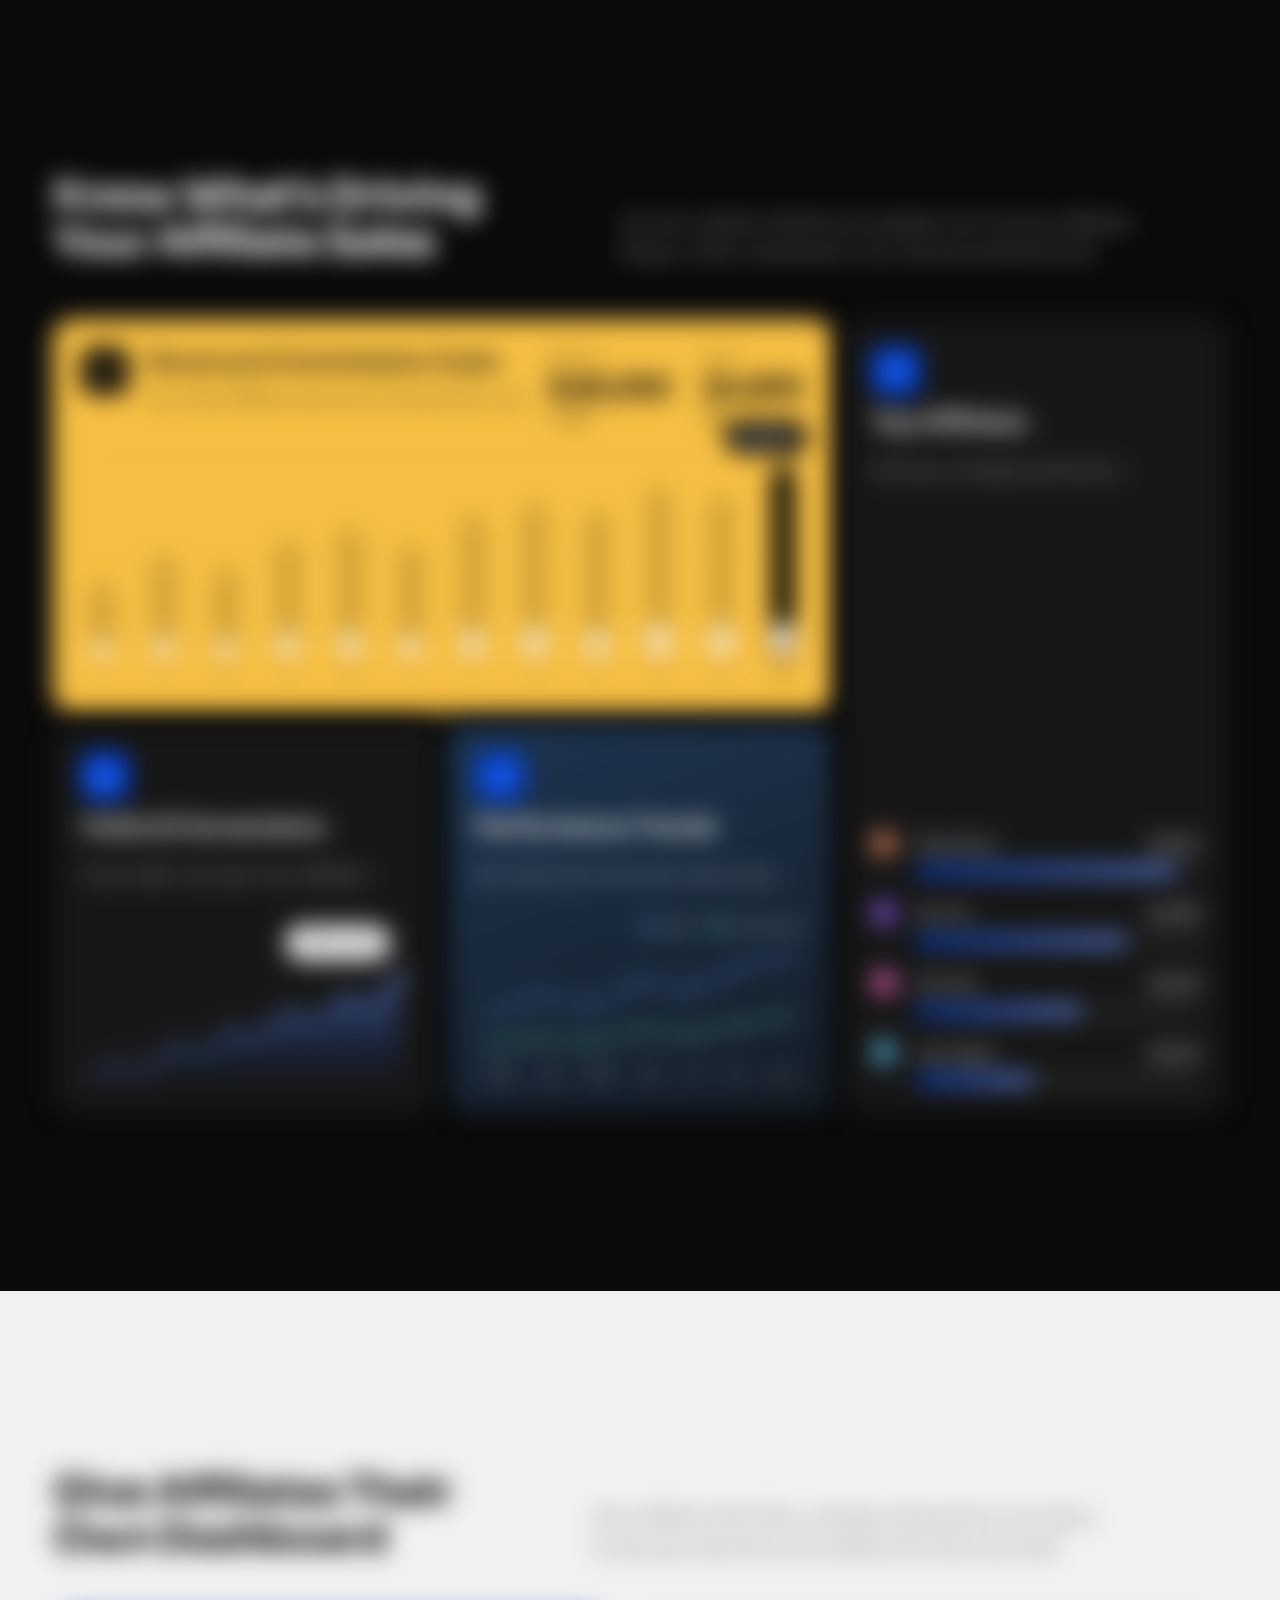
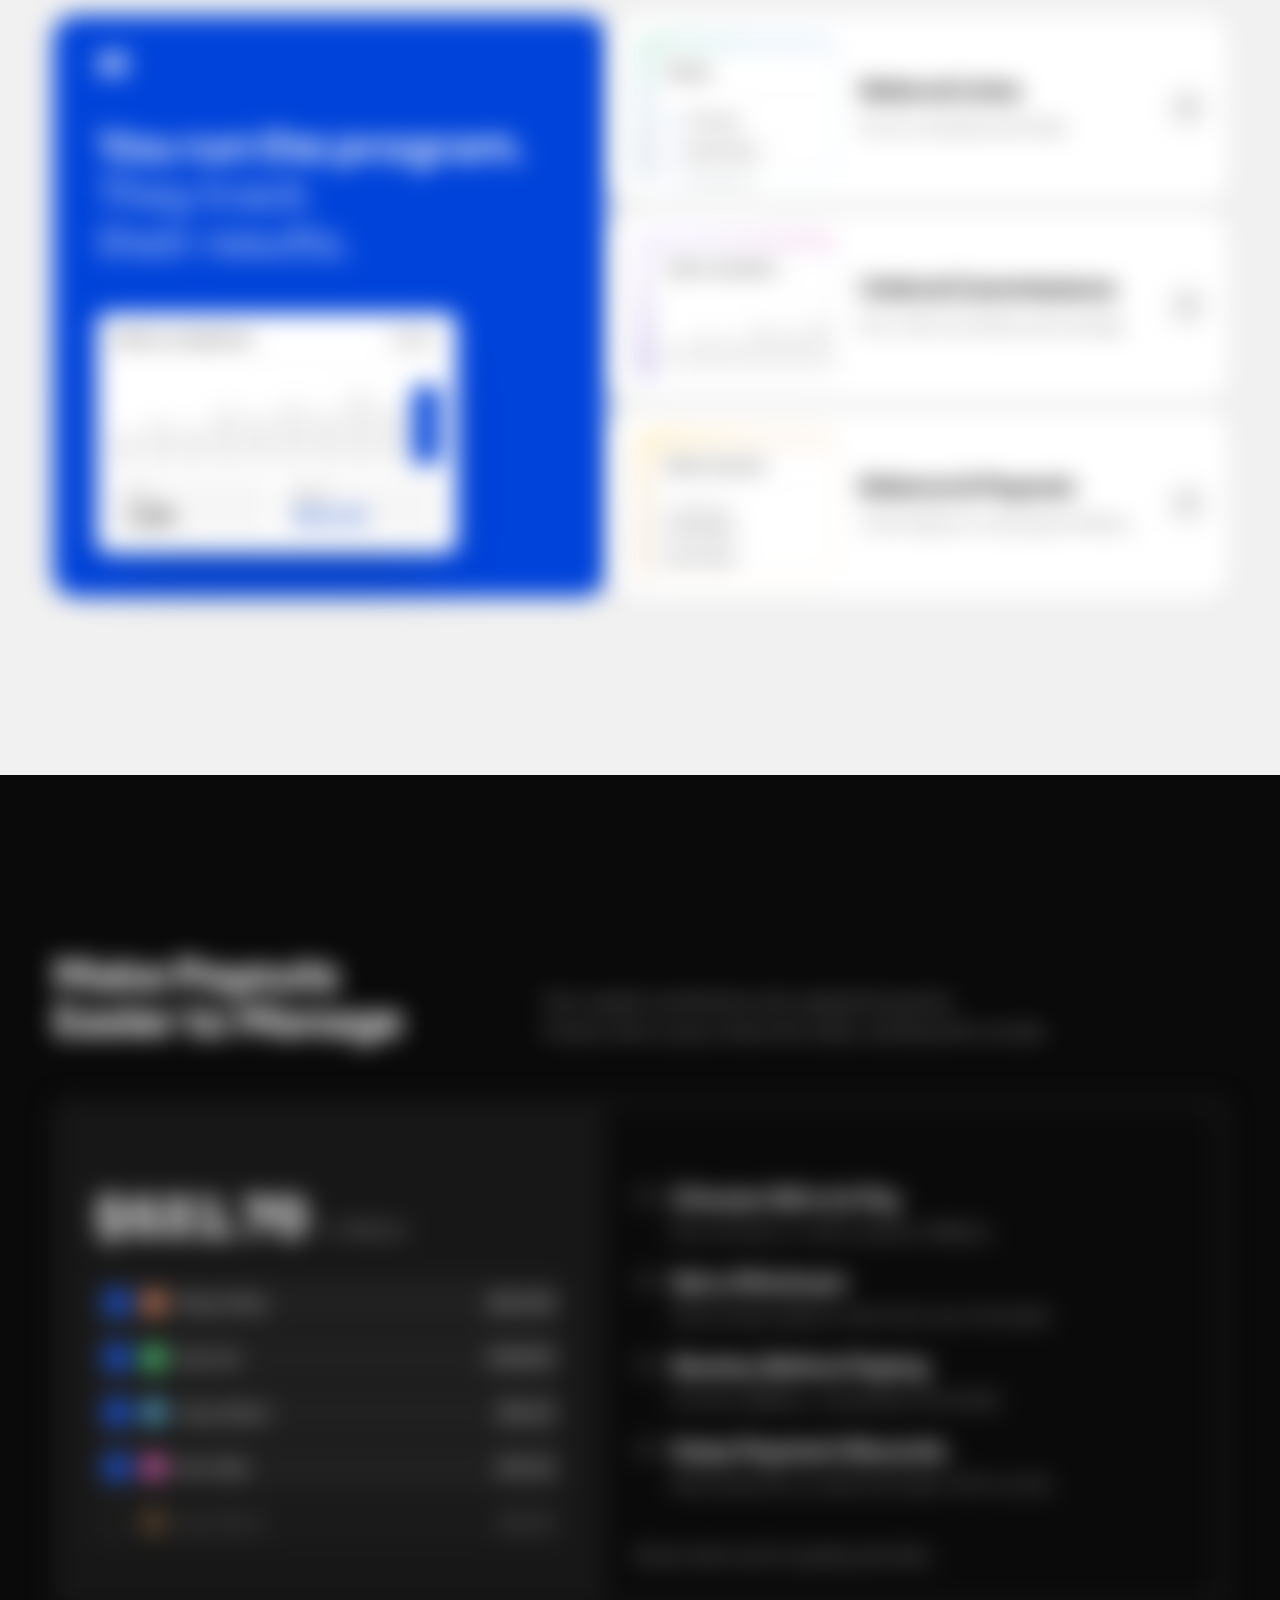
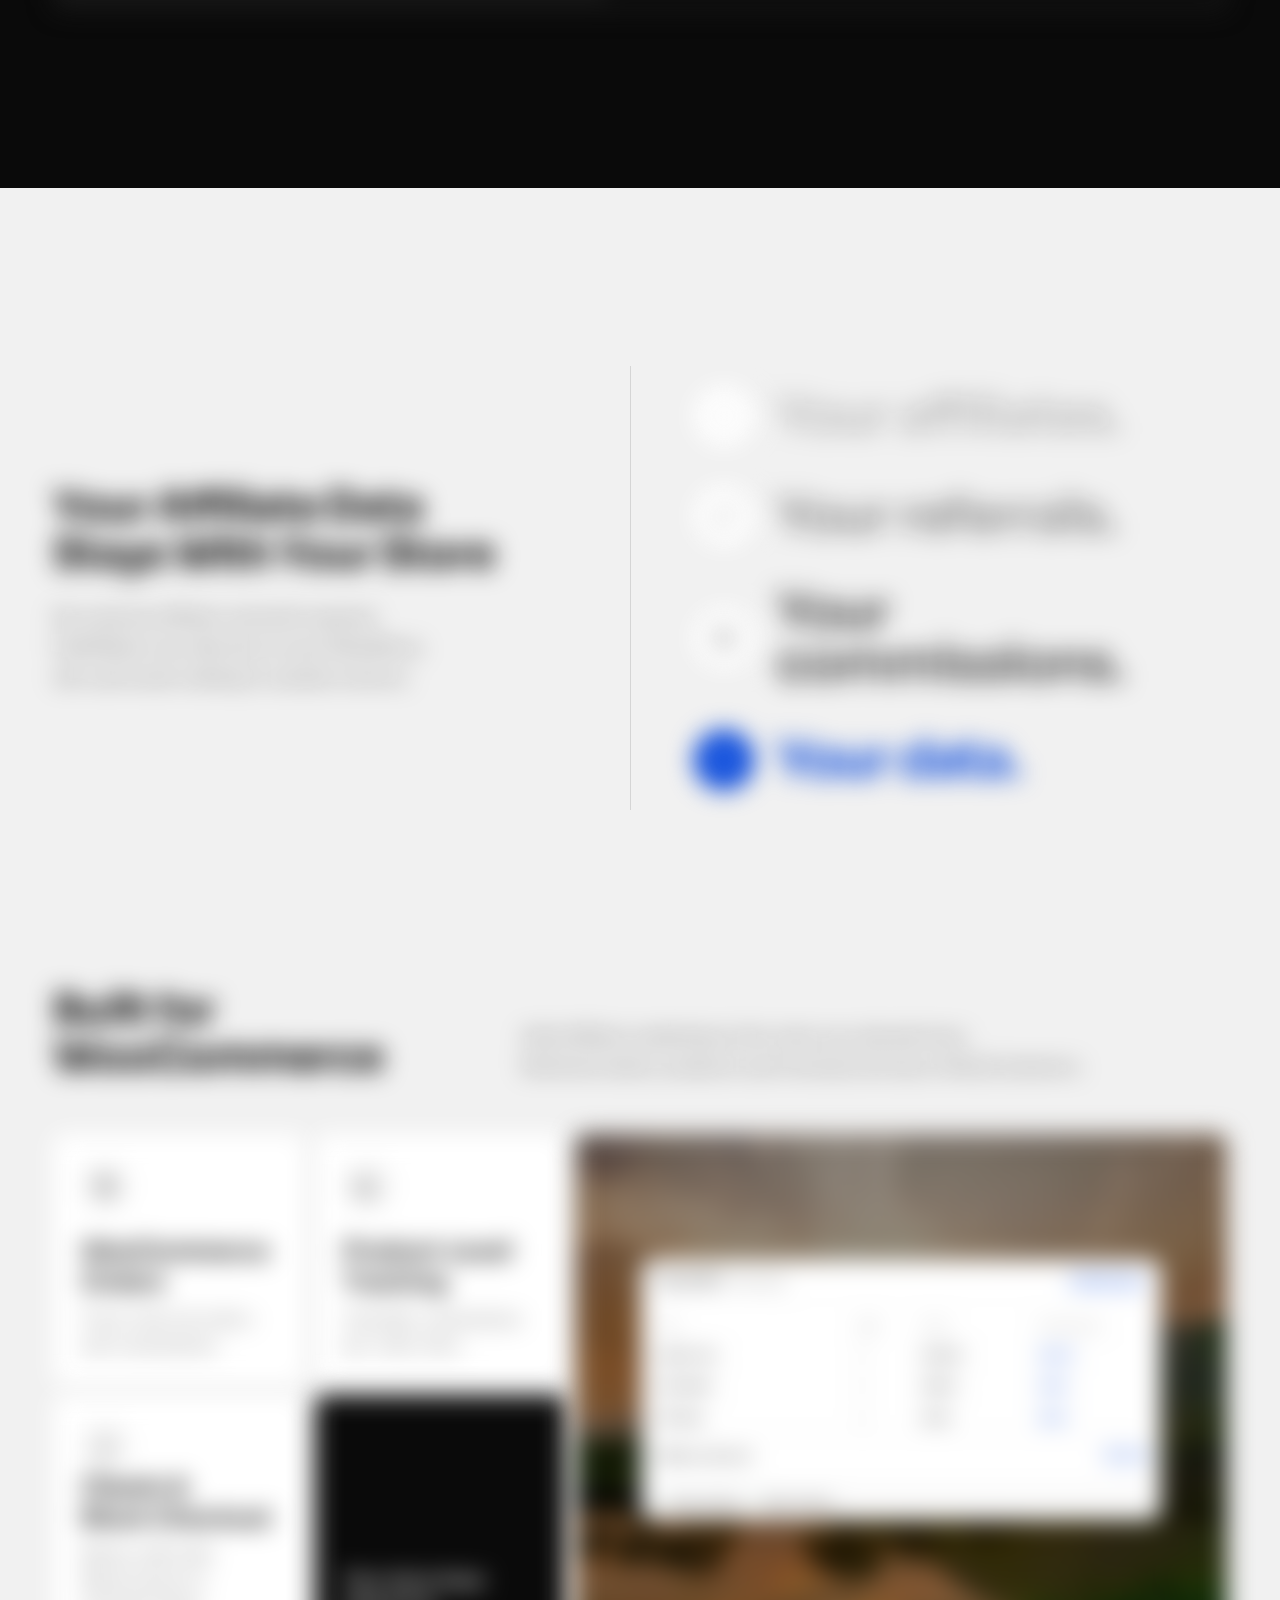
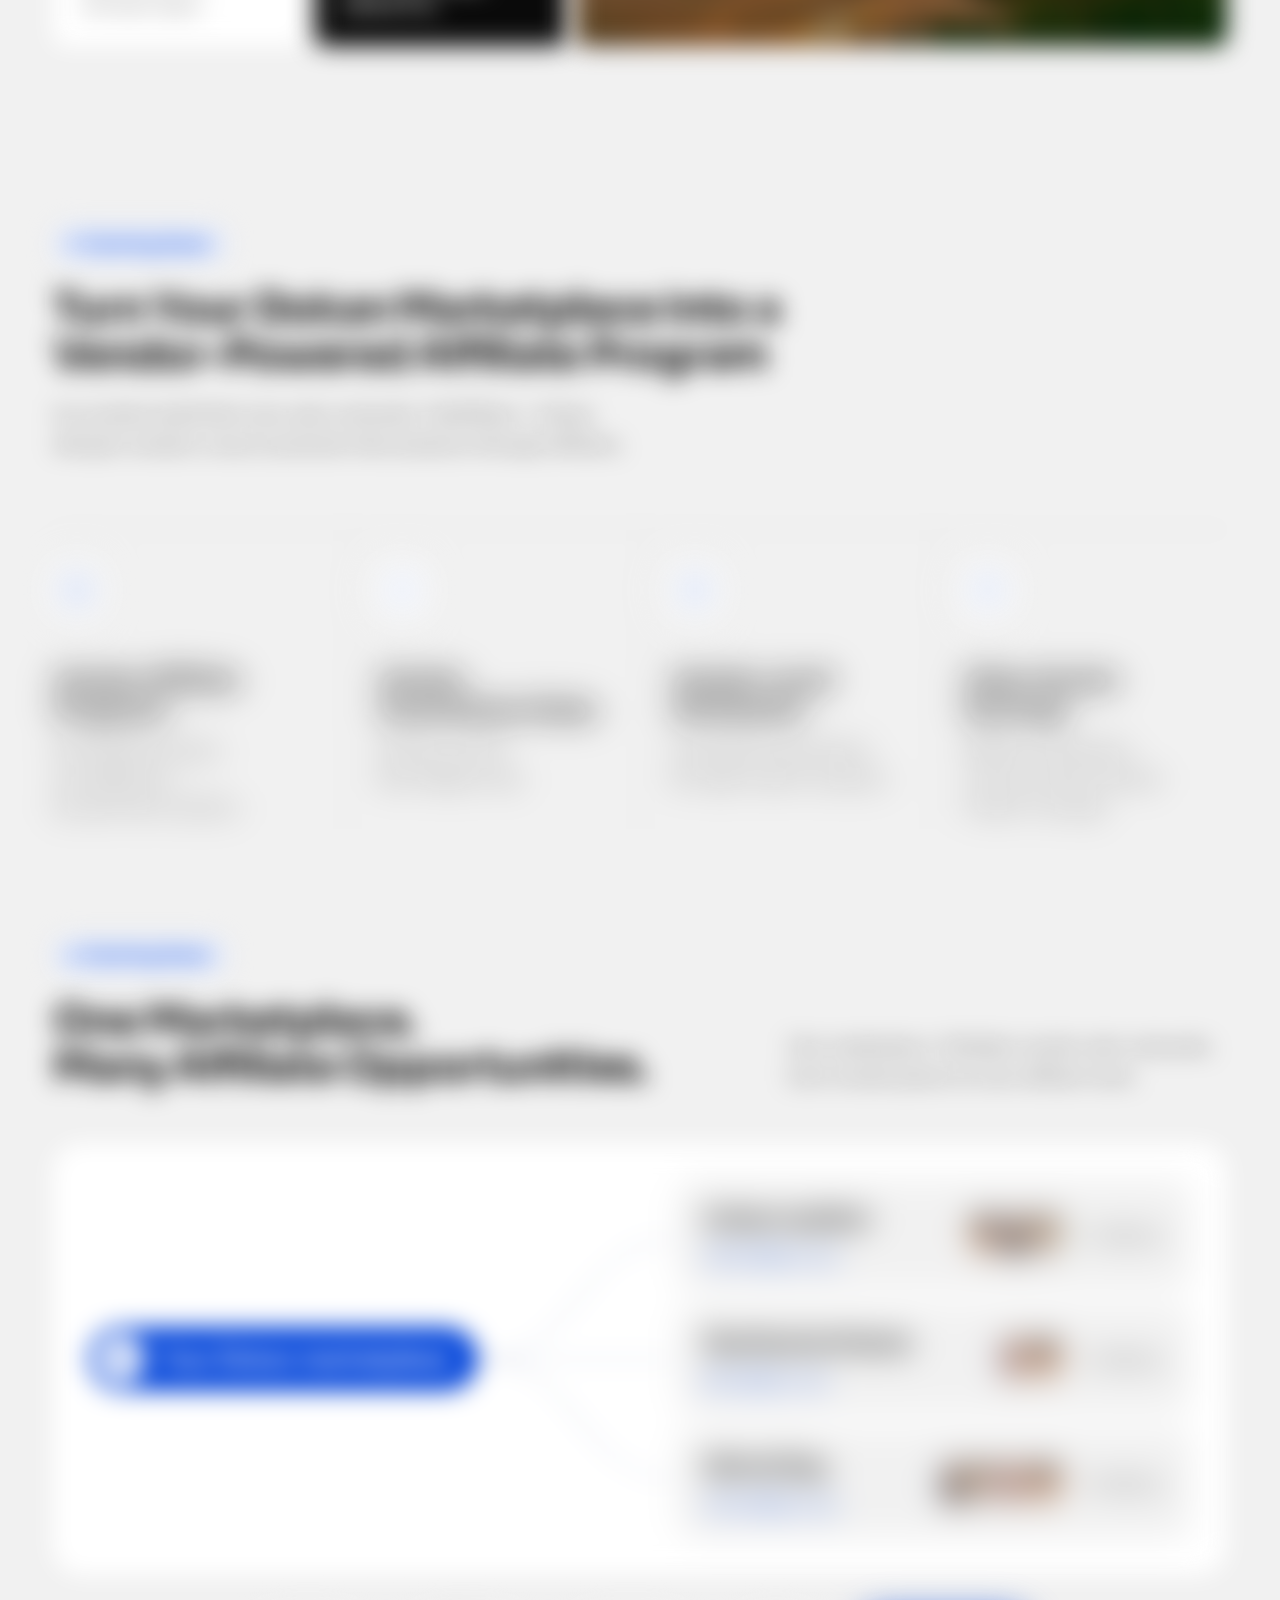
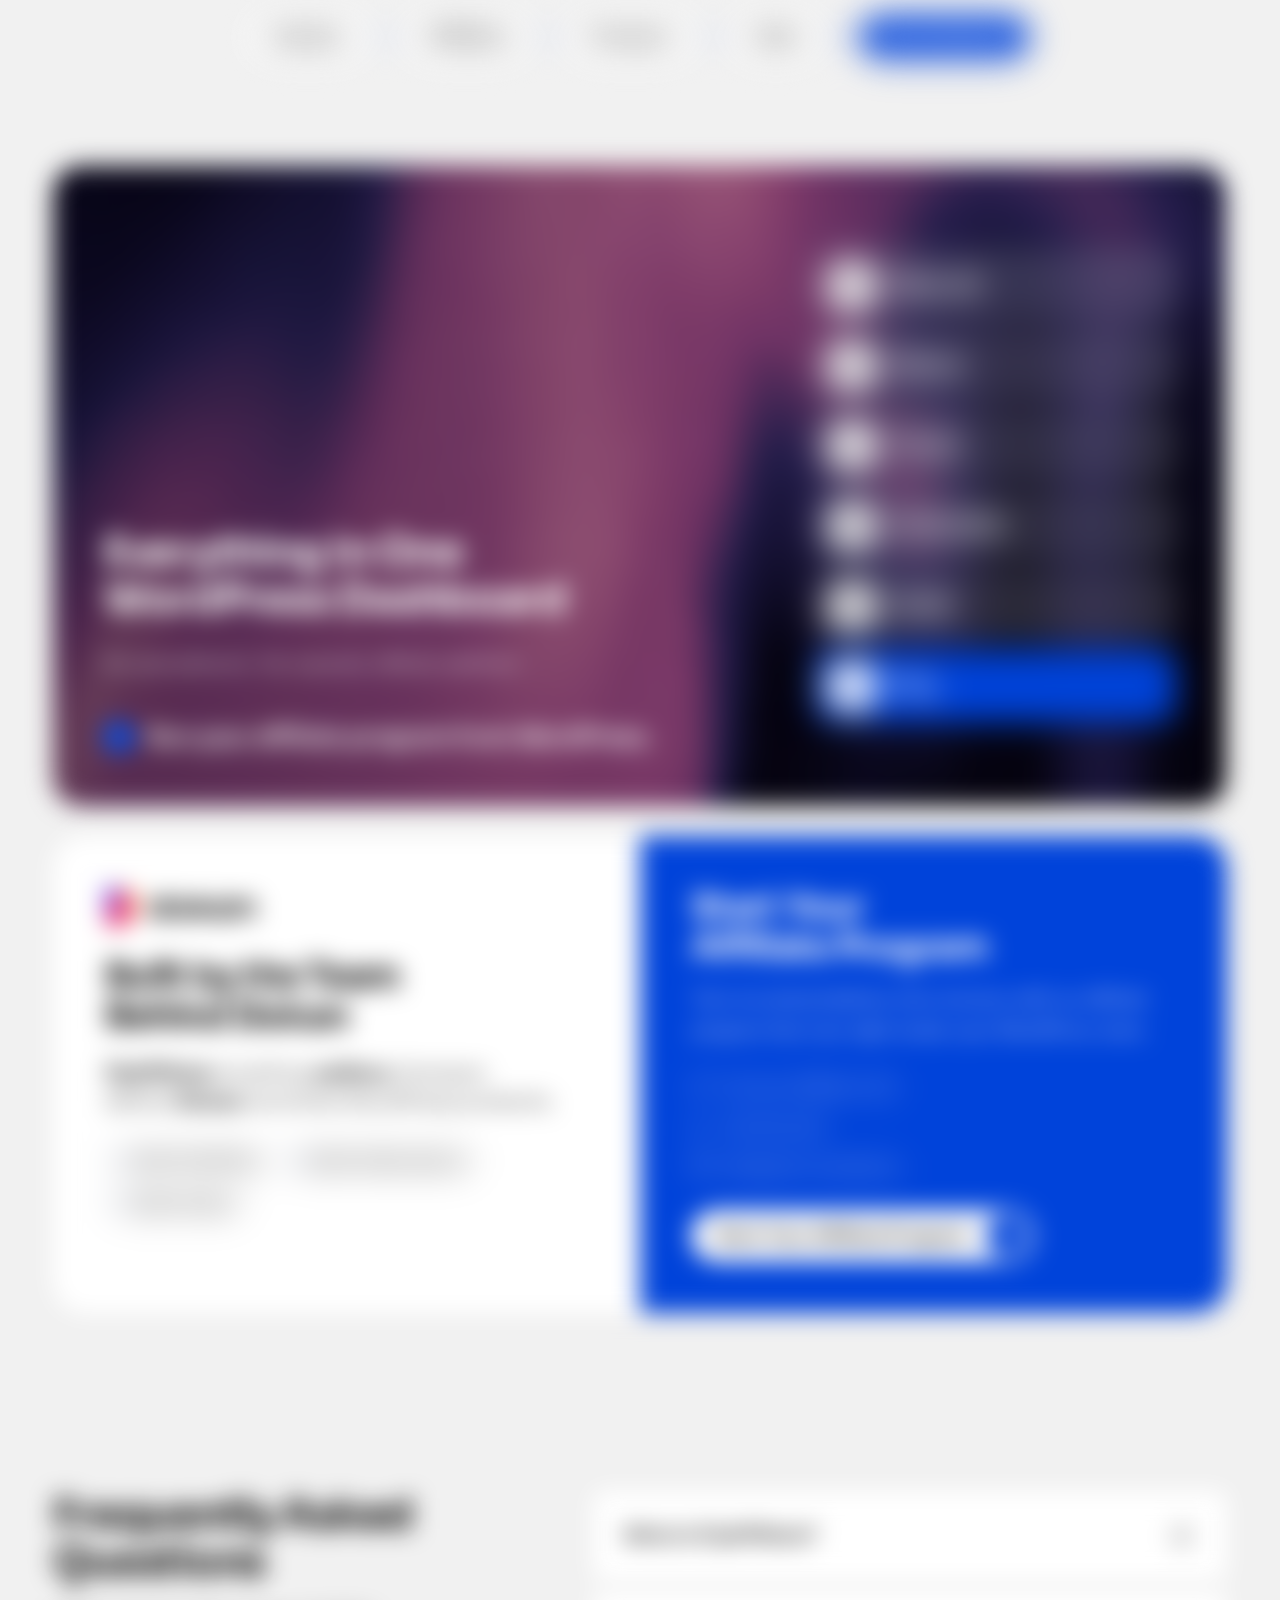
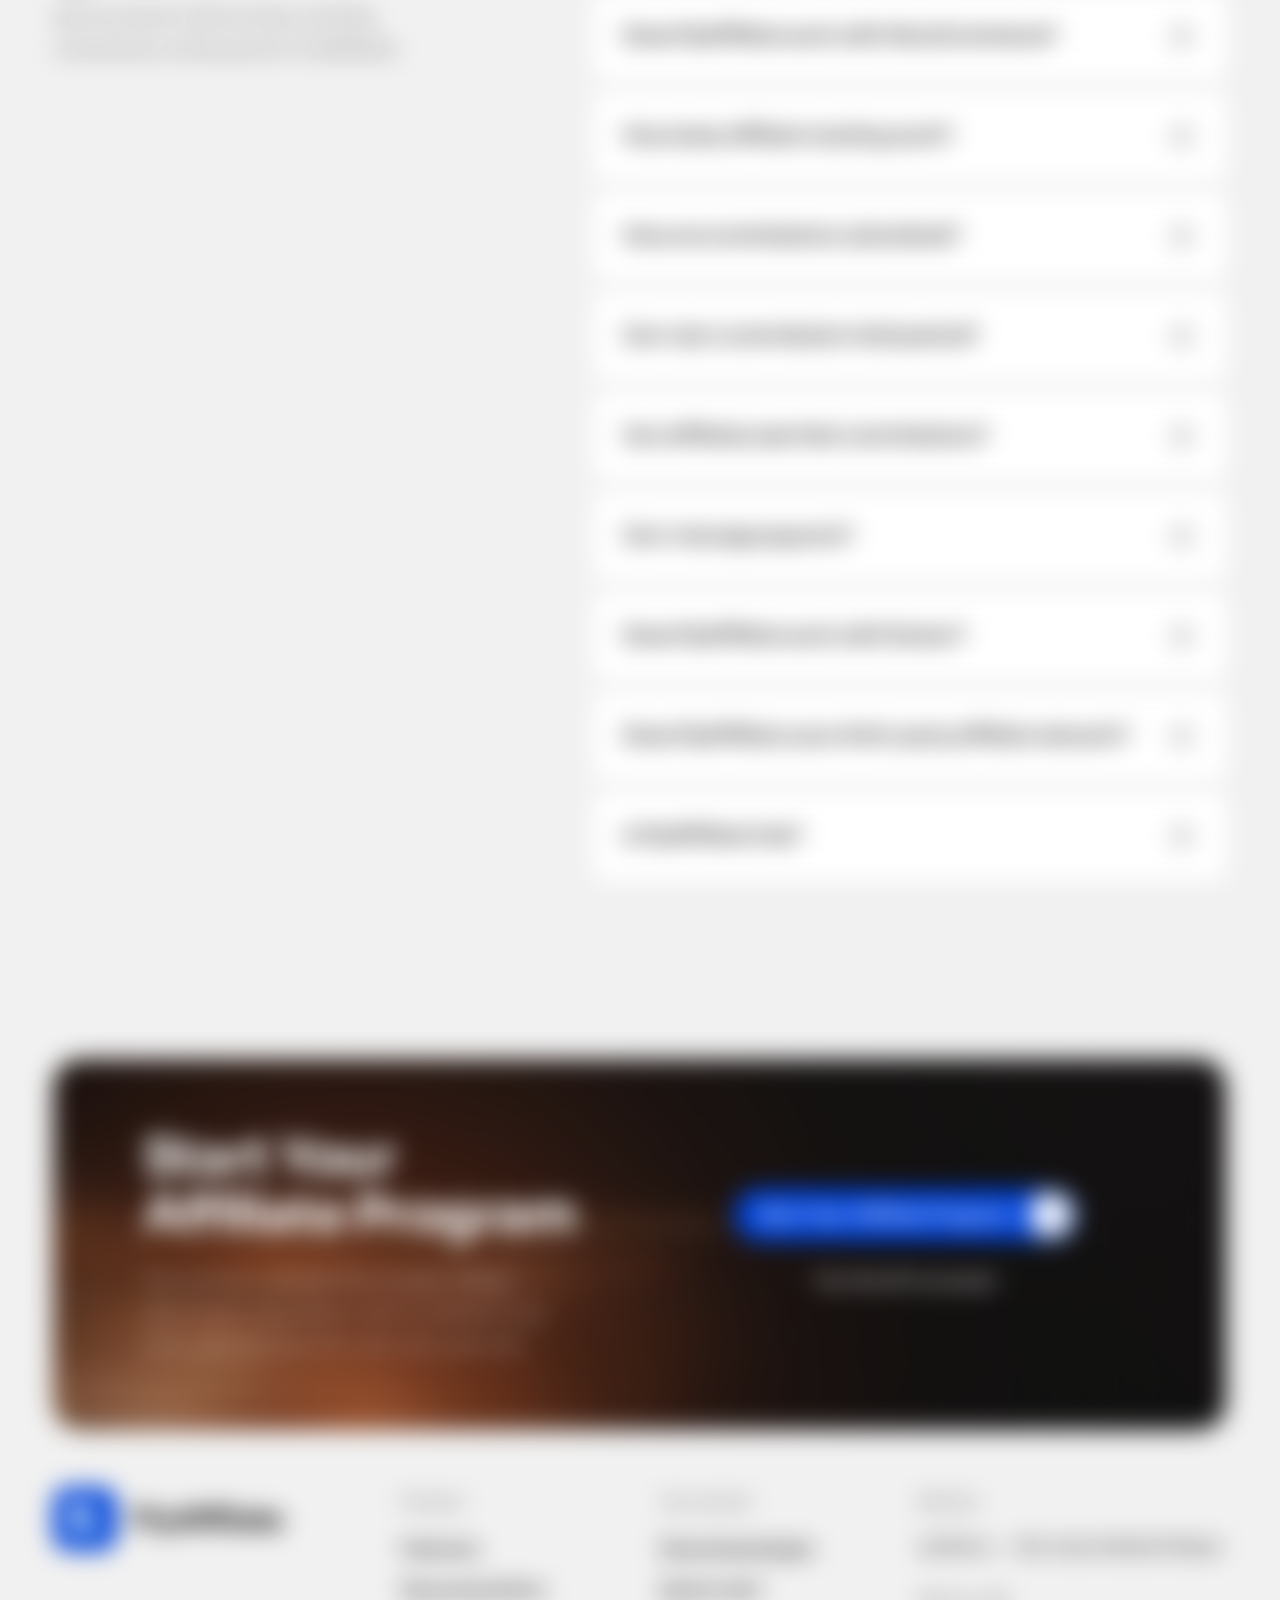
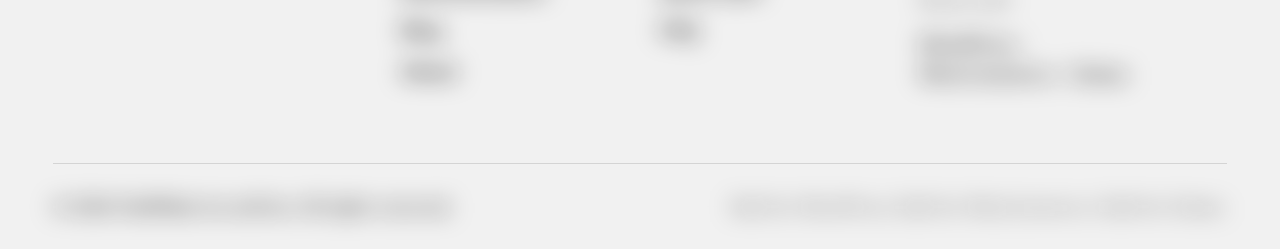
==== commit d0e2ef7d: "About: 30px between the contact card and the footer CTA (local only) Co-Authored-By: Claude Opus 5.5" ====
--- a/index.html
+++ b/index.html
@@ -12,7 +12,7 @@
 <link rel="preconnect" href="https://fonts.googleapis.com">
 <link rel="preconnect" href="https://fonts.gstatic.com" crossorigin>
 <link rel="stylesheet" href="https://fonts.googleapis.com/css2?family=Sora:wght@400;500;600;700&amp;family=Lato:wght@400;700&amp;display=swap">
-<link rel="stylesheet" href="/assets/css/site.css?v=161">
+<link rel="stylesheet" href="/assets/css/site.css?v=162">
 <script>document.documentElement.classList.add('js')</script>
 </head>
 <body class="page-home">
@@ -550,6 +550,6 @@
     <div class="ftr__base"><p>© 2026 FlyAffiliate by weDevs. All rights reserved.</p><p>Built for WordPress. Built for WooCommerce. Built for Dokan.</p></div>
   </div>
 </footer>
-<script src="/assets/js/site.js?v=161" defer></script>
+<script src="/assets/js/site.js?v=162" defer></script>
 </body>
 </html>
--- a/assets/css/site.css
+++ b/assets/css/site.css
@@ -2288,3 +2288,5 @@
   .abt-contact { border-radius: 24px; }
   .abt-contact__l, .abt-contact__form { padding: 28px 24px; }
 }
+/* About: contact card → footer CTA, 30px apart */
+.page-about .ftr { padding-top: 30px; }
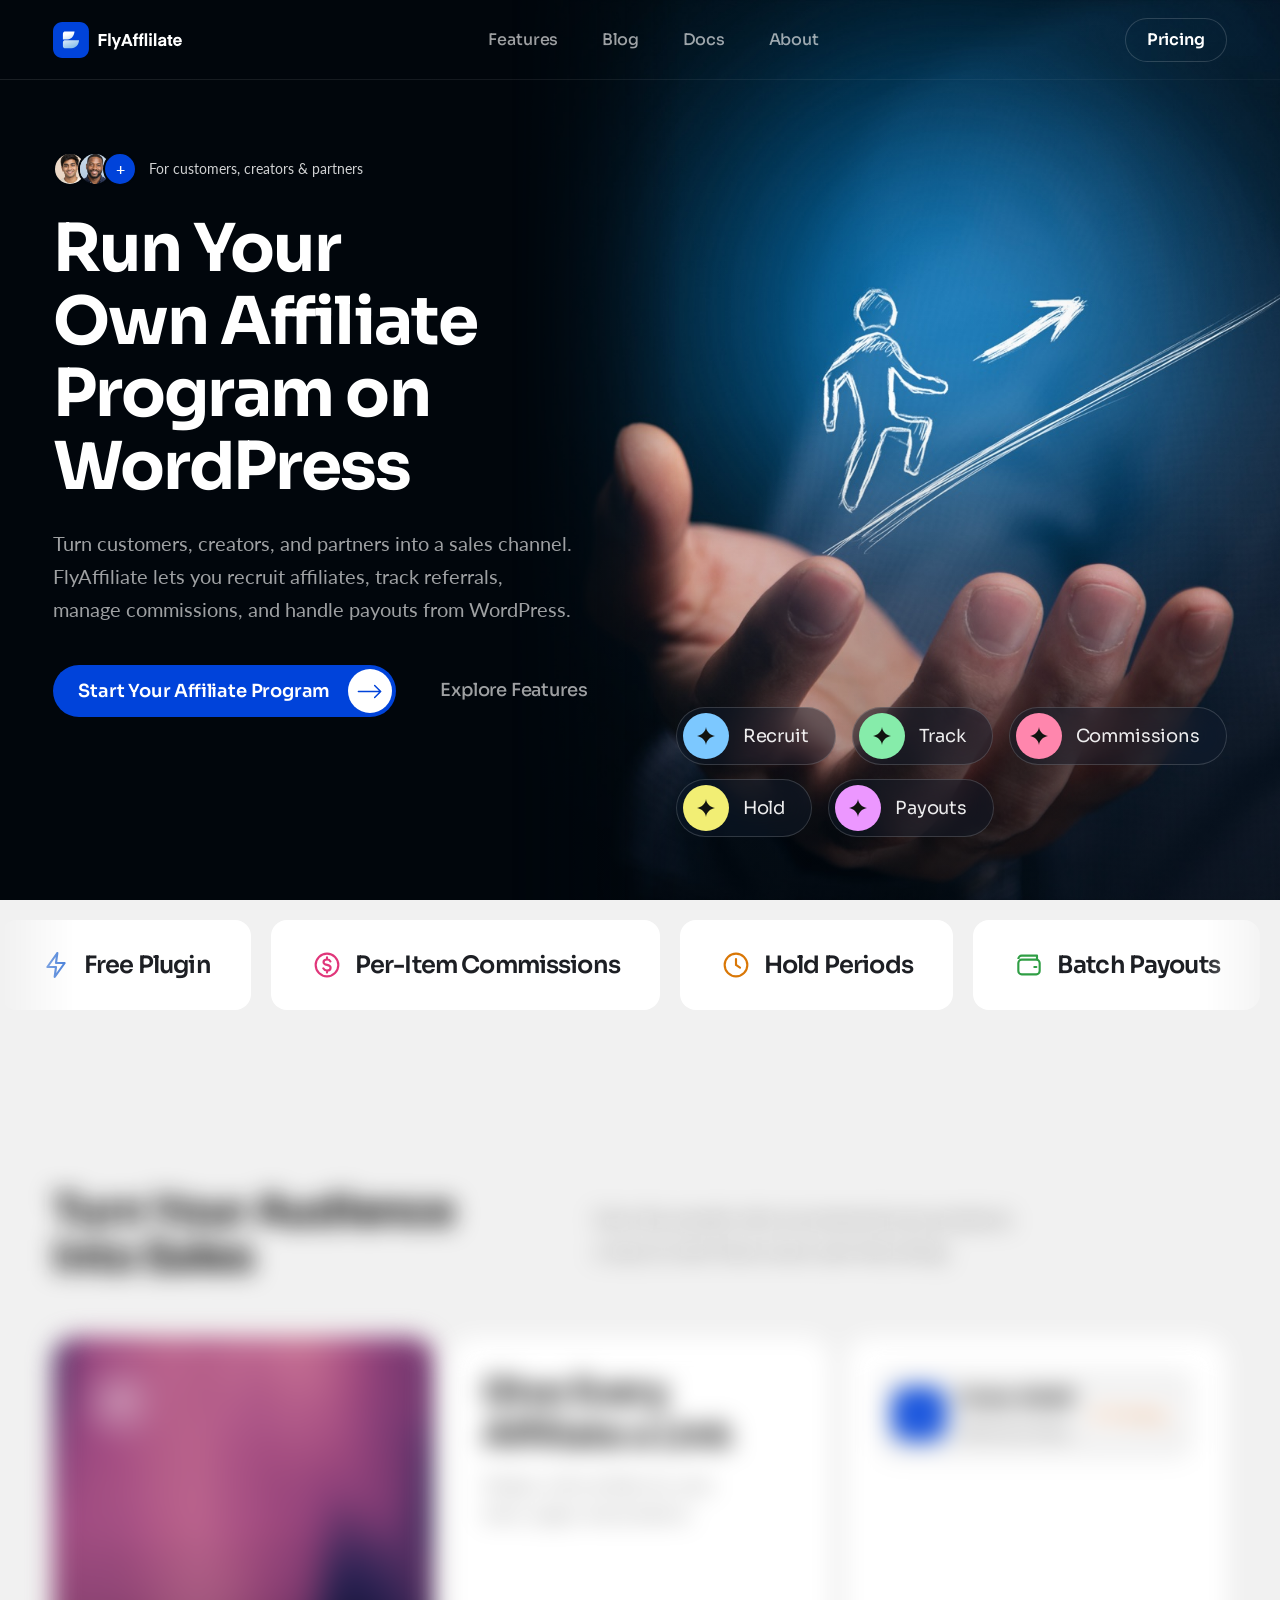
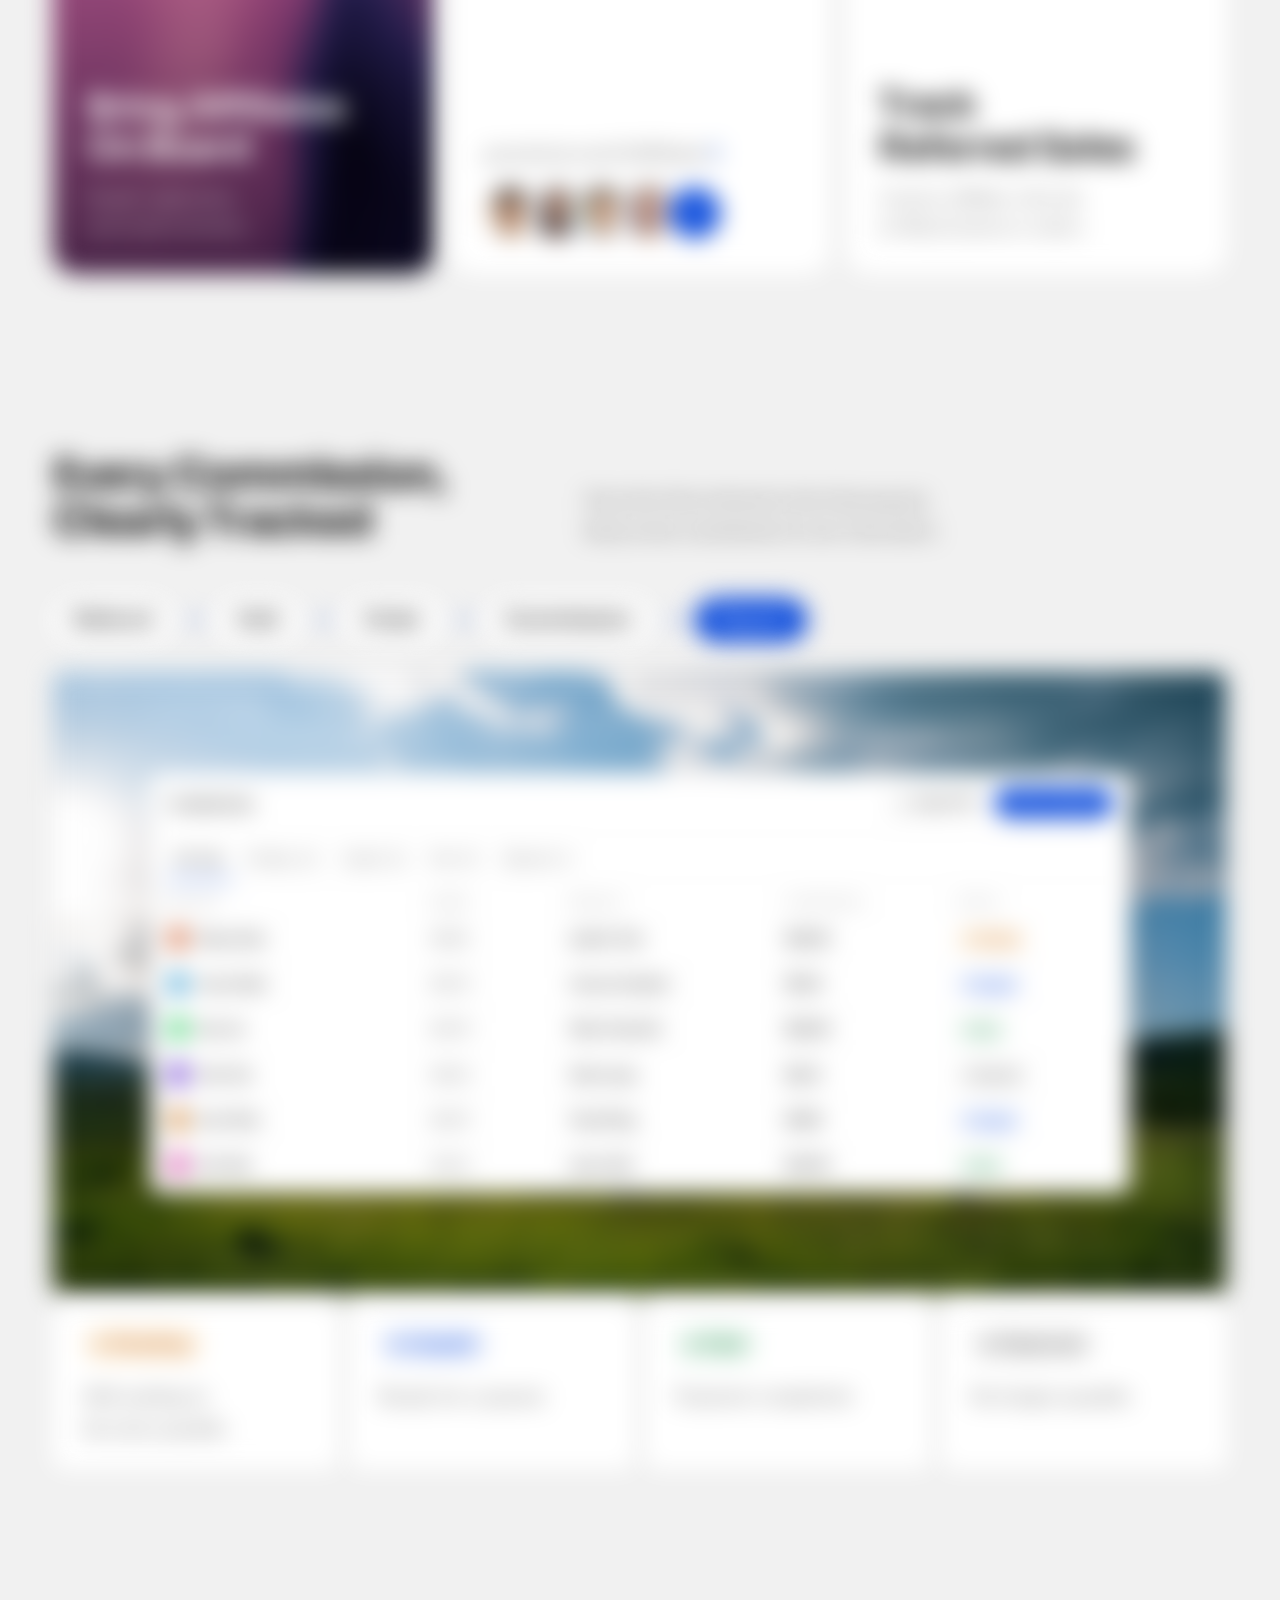
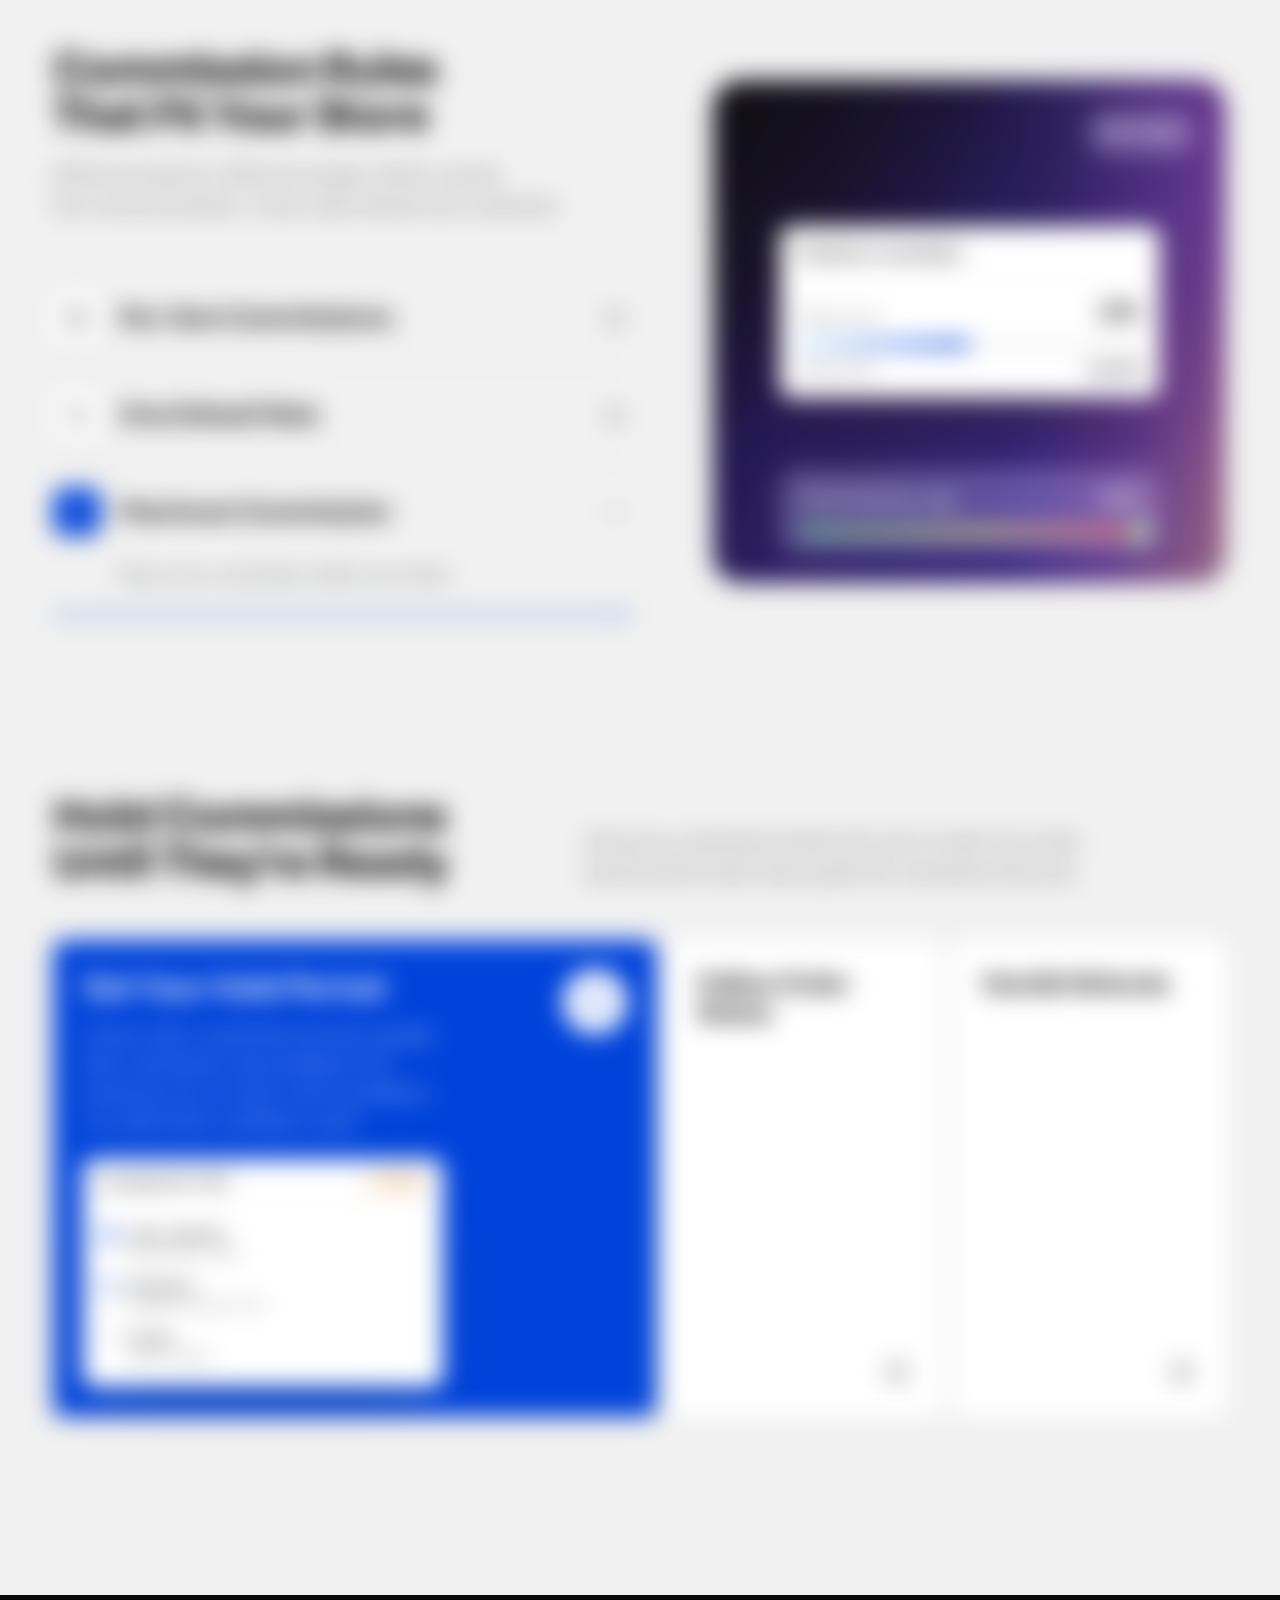
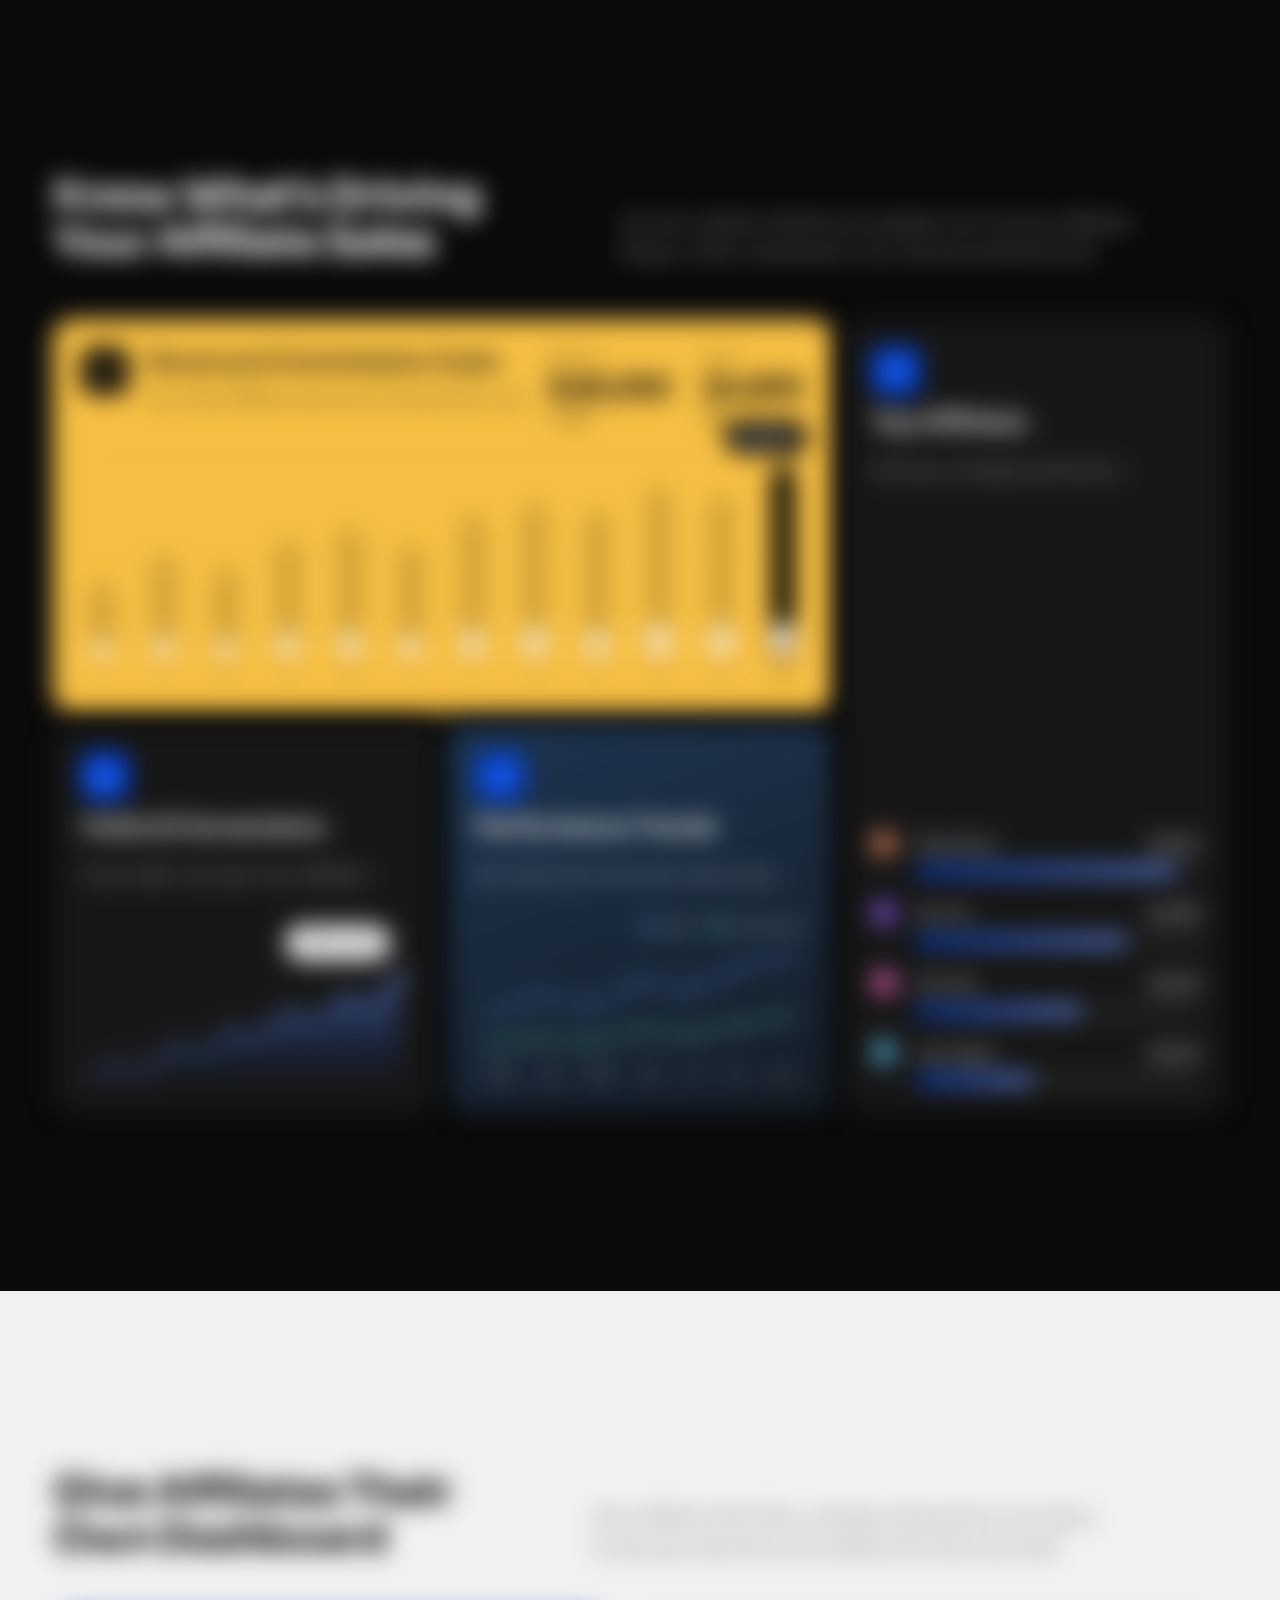
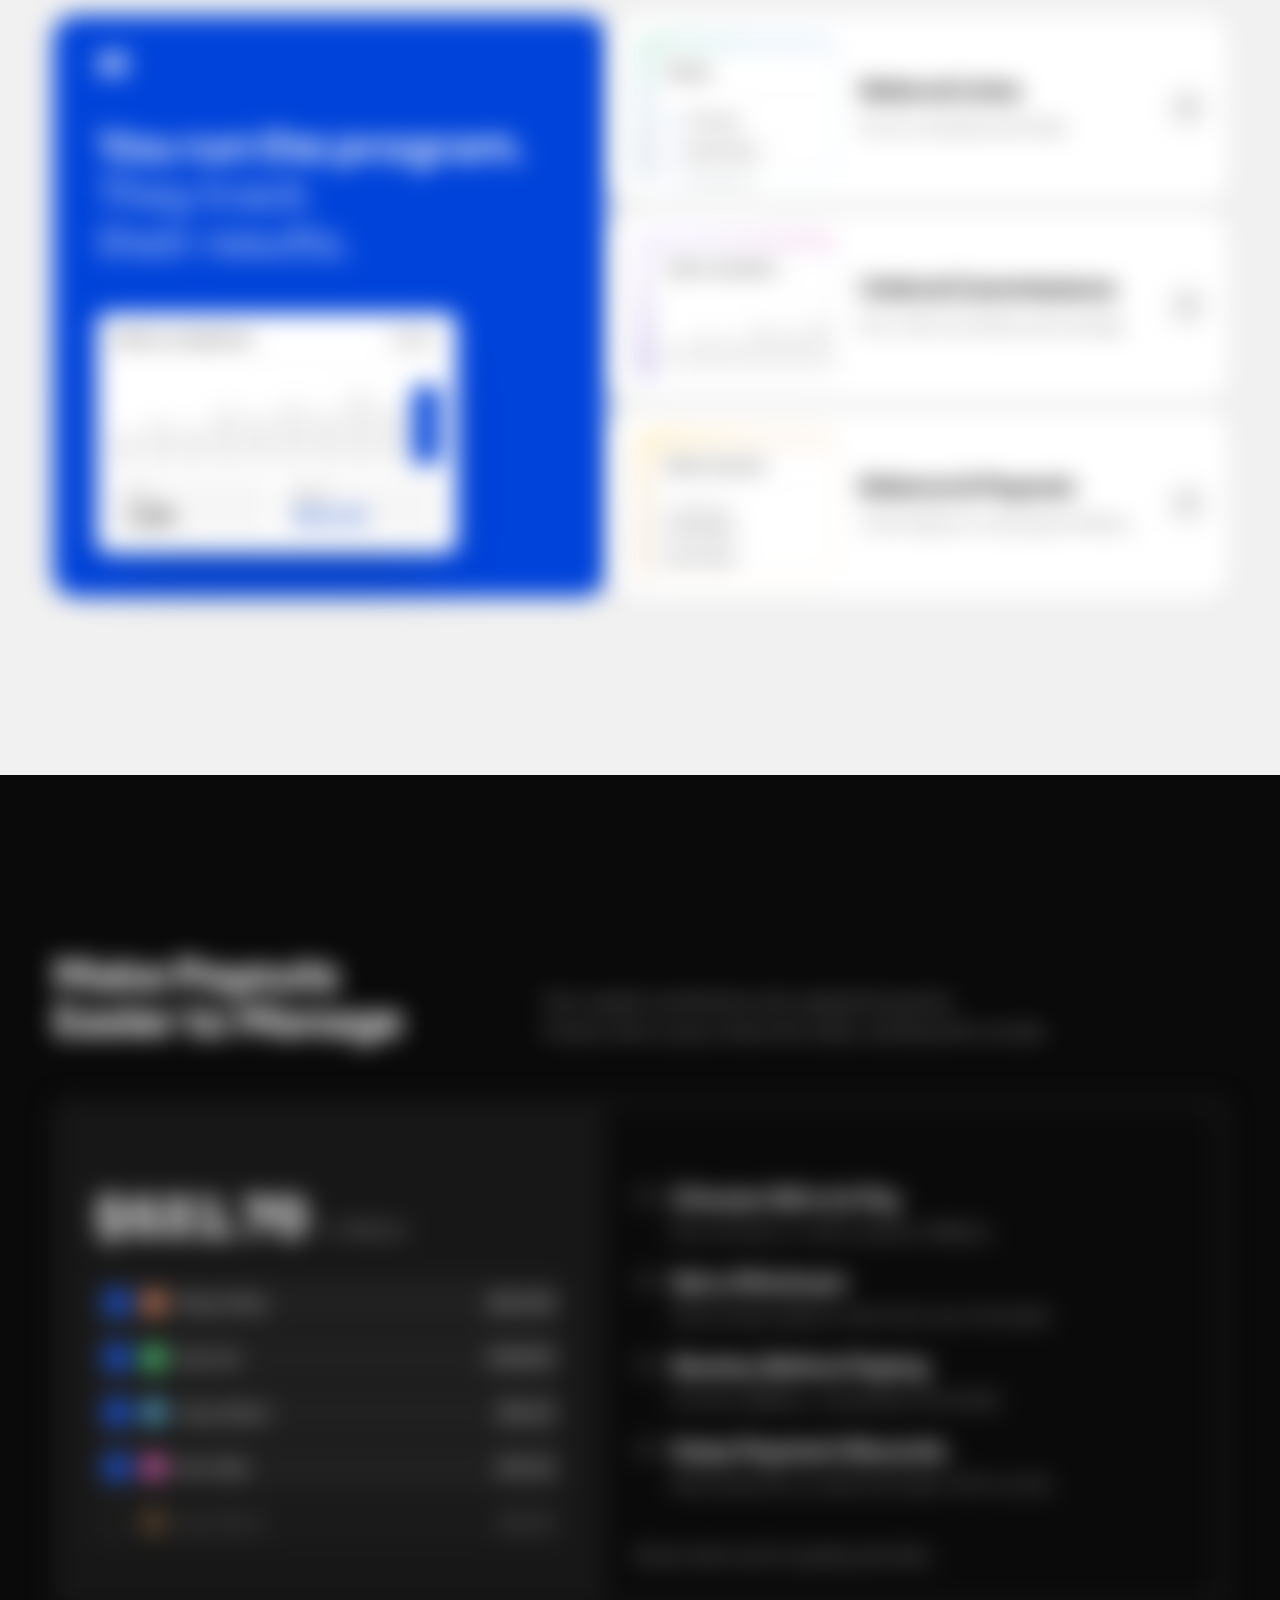
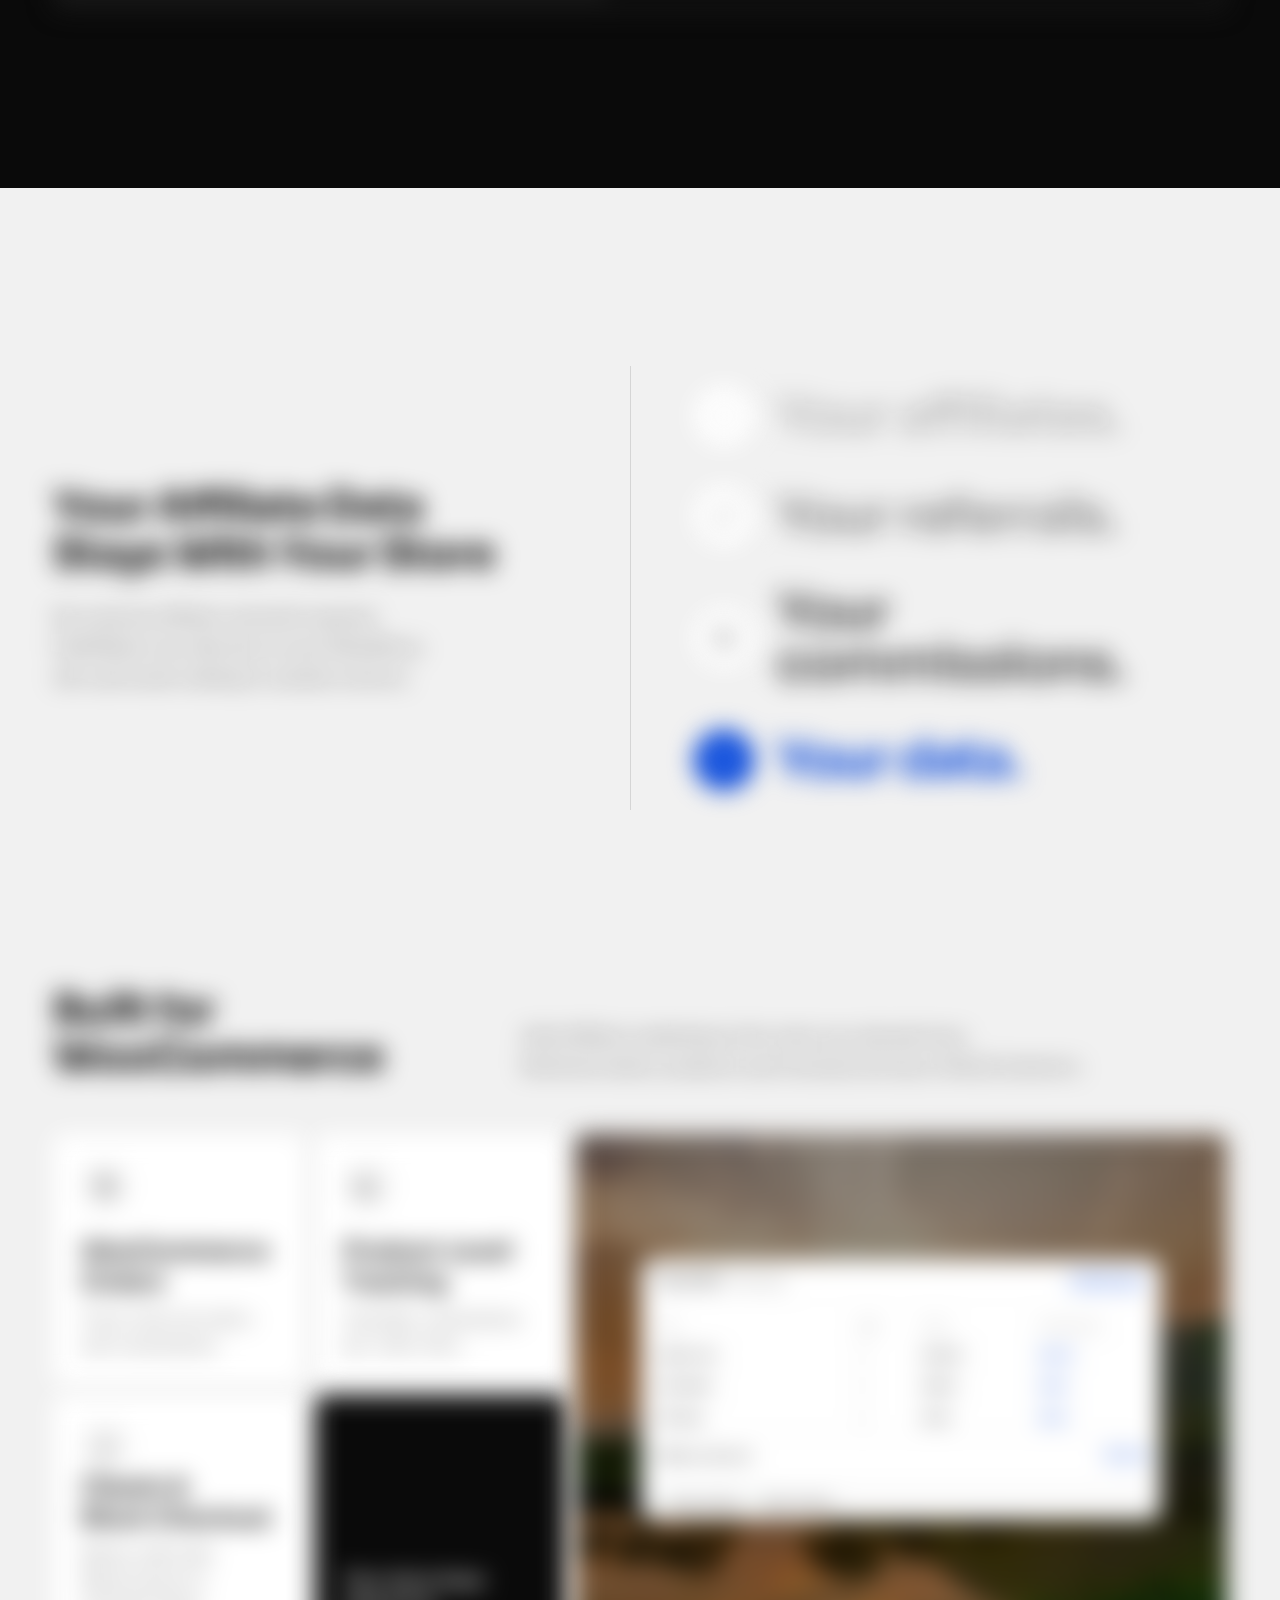
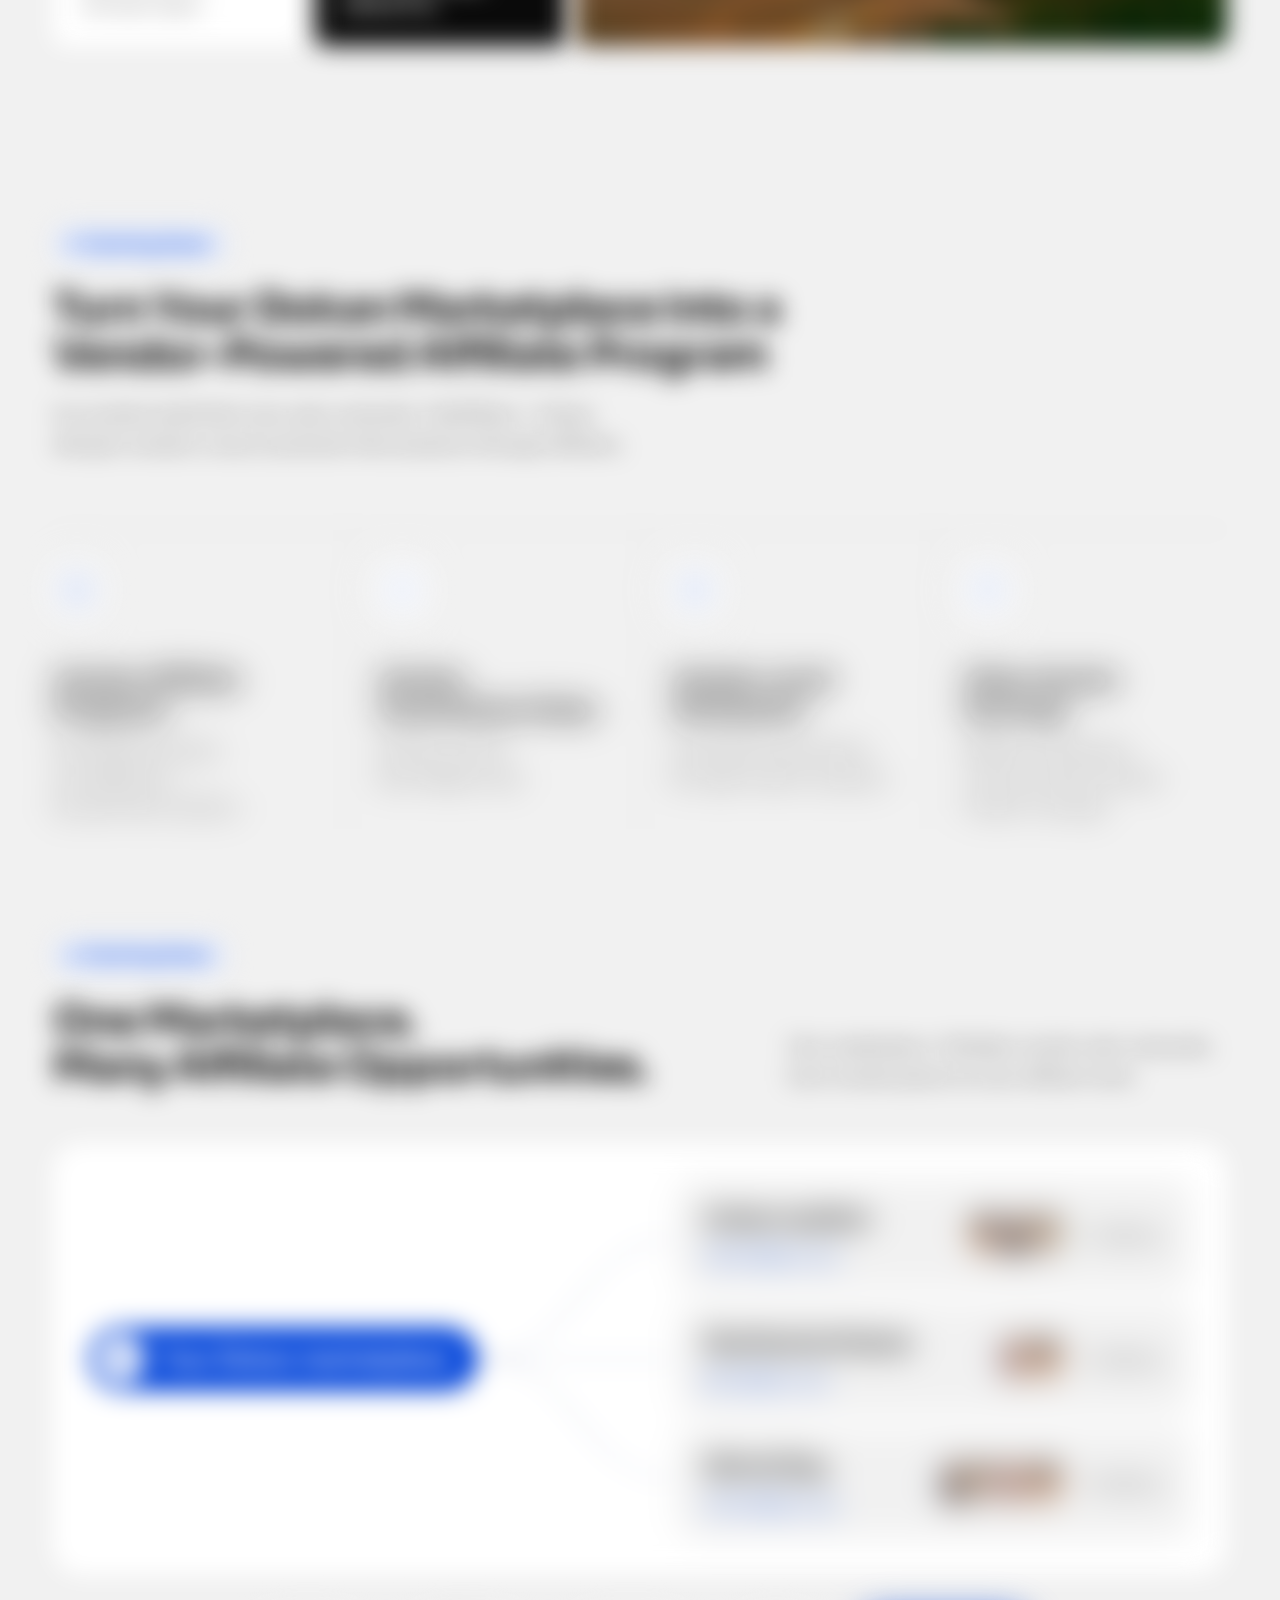
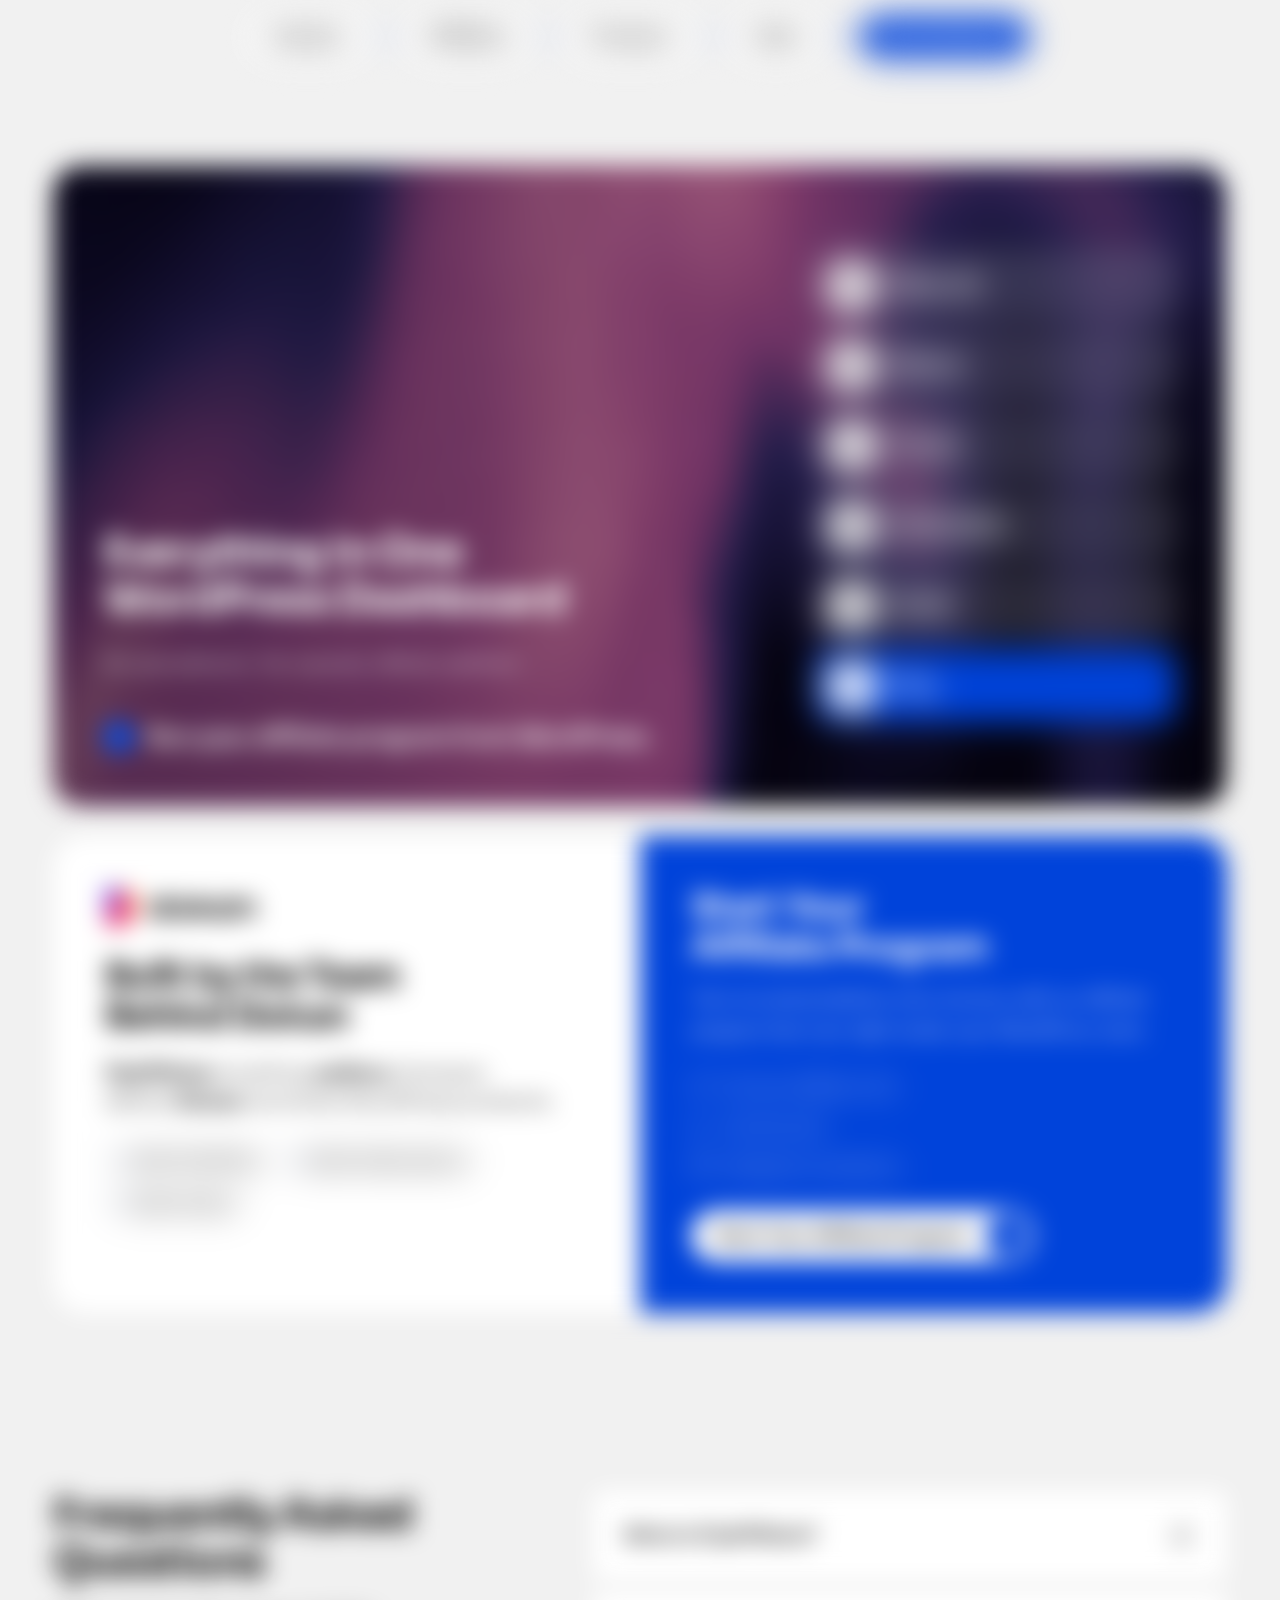
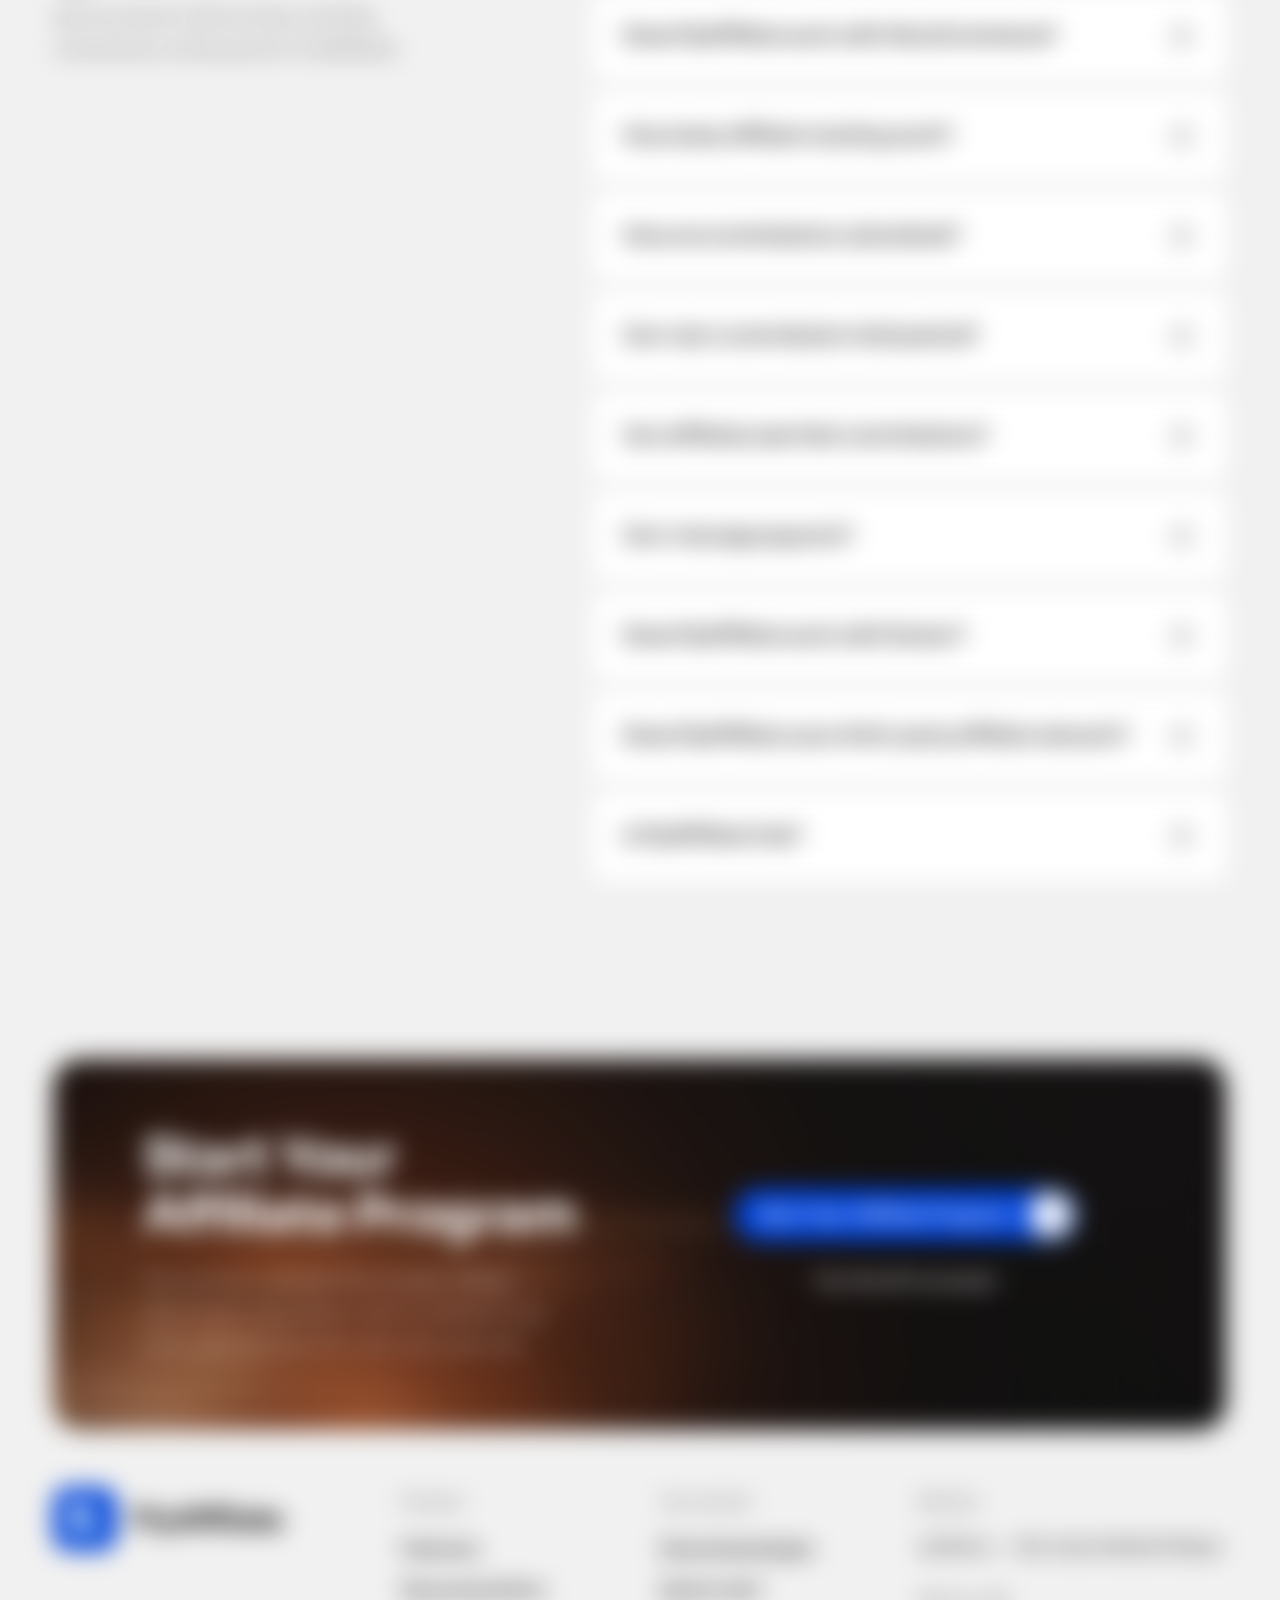
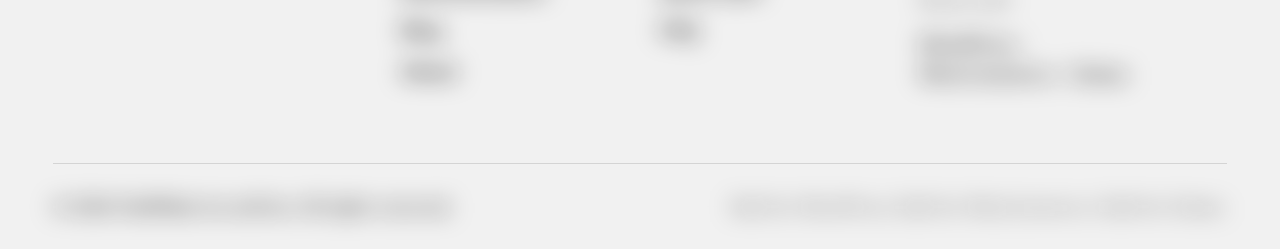
==== commit 802e1397: "About contact: compact Send Message button (local only) Co-Authored-By: Claude Opus 5.5 <noreply@ant" ====
--- a/index.html
+++ b/index.html
@@ -12,7 +12,7 @@
 <link rel="preconnect" href="https://fonts.googleapis.com">
 <link rel="preconnect" href="https://fonts.gstatic.com" crossorigin>
 <link rel="stylesheet" href="https://fonts.googleapis.com/css2?family=Sora:wght@400;500;600;700&amp;family=Lato:wght@400;700&amp;display=swap">
-<link rel="stylesheet" href="/assets/css/site.css?v=162">
+<link rel="stylesheet" href="/assets/css/site.css?v=163">
 <script>document.documentElement.classList.add('js')</script>
 </head>
 <body class="page-home">
@@ -550,6 +550,6 @@
     <div class="ftr__base"><p>© 2026 FlyAffiliate by weDevs. All rights reserved.</p><p>Built for WordPress. Built for WooCommerce. Built for Dokan.</p></div>
   </div>
 </footer>
-<script src="/assets/js/site.js?v=162" defer></script>
+<script src="/assets/js/site.js?v=163" defer></script>
 </body>
 </html>
--- a/assets/css/site.css
+++ b/assets/css/site.css
@@ -2290,3 +2290,4 @@
 }
 /* About: contact card → footer CTA, 30px apart */
 .page-about .ftr { padding-top: 30px; }
+.abt-contact__send { align-self: flex-start; margin-top: 8px; border: 0; cursor: pointer; }
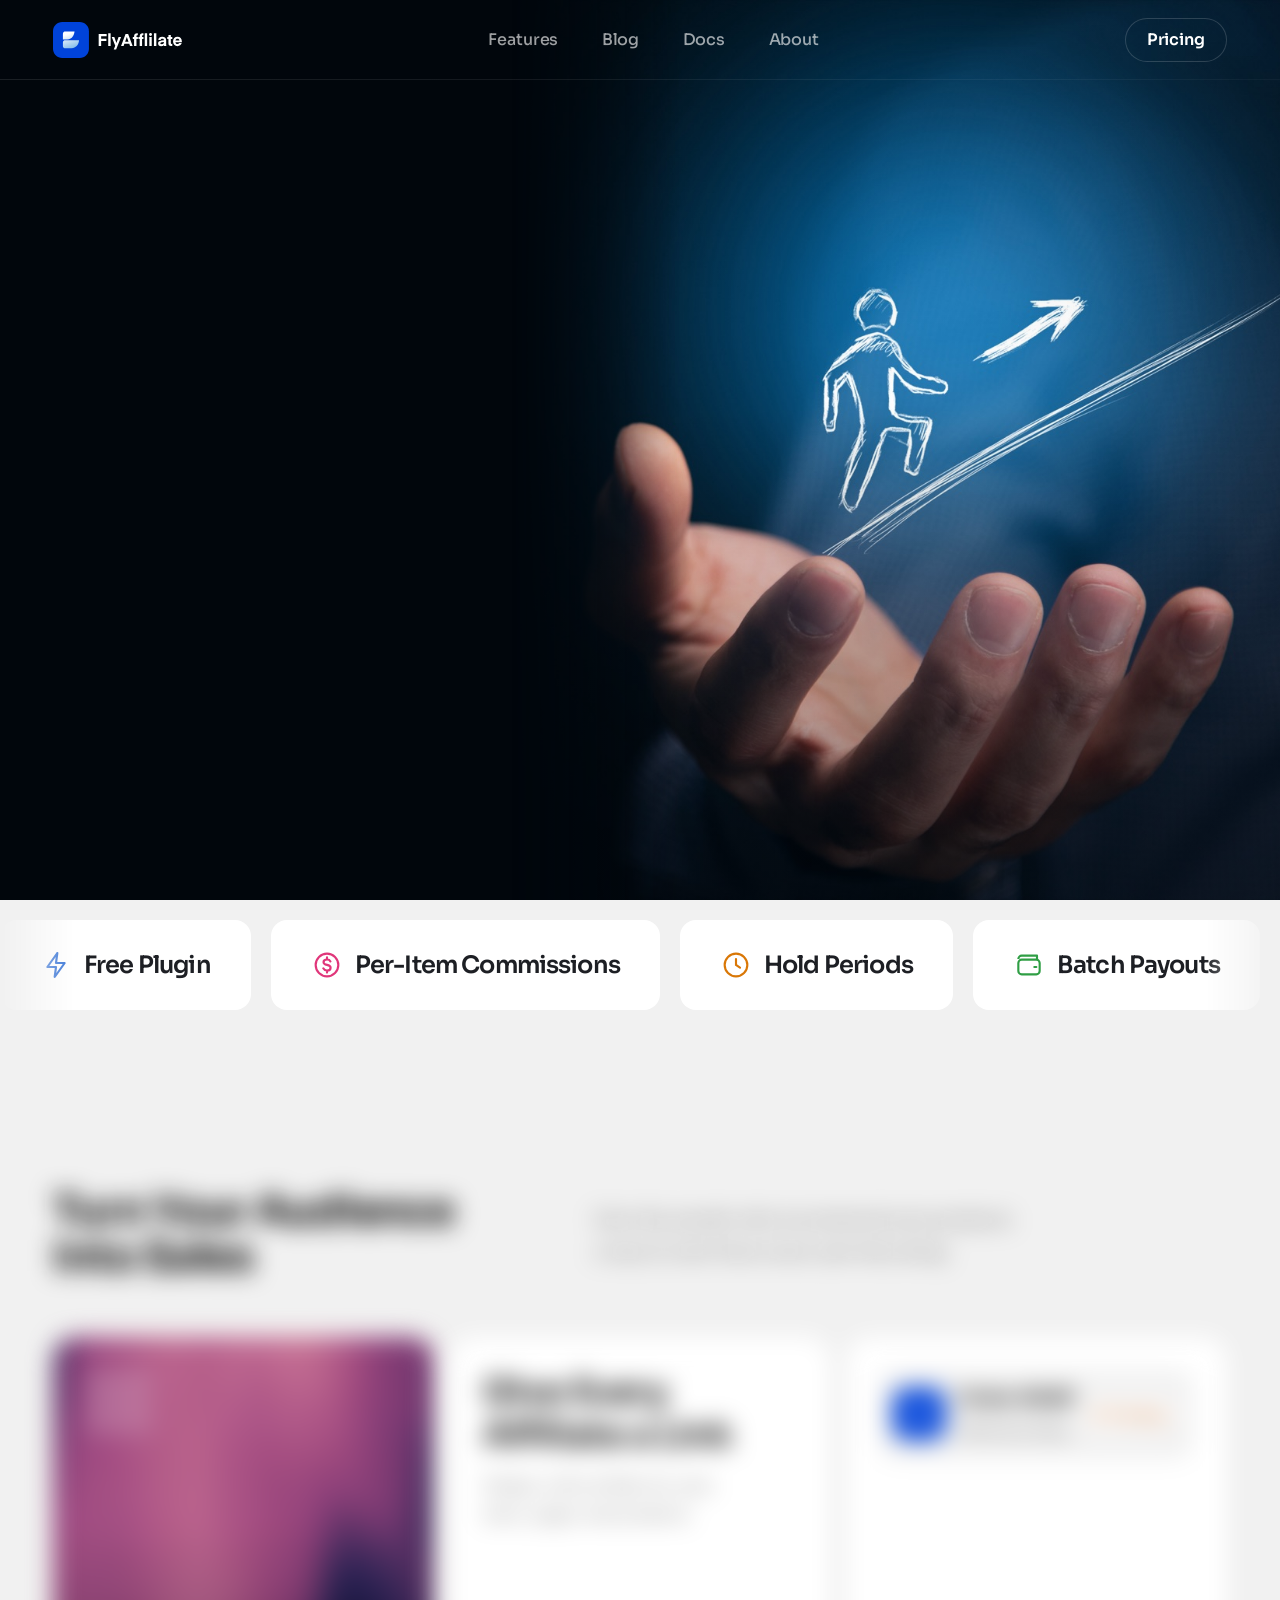
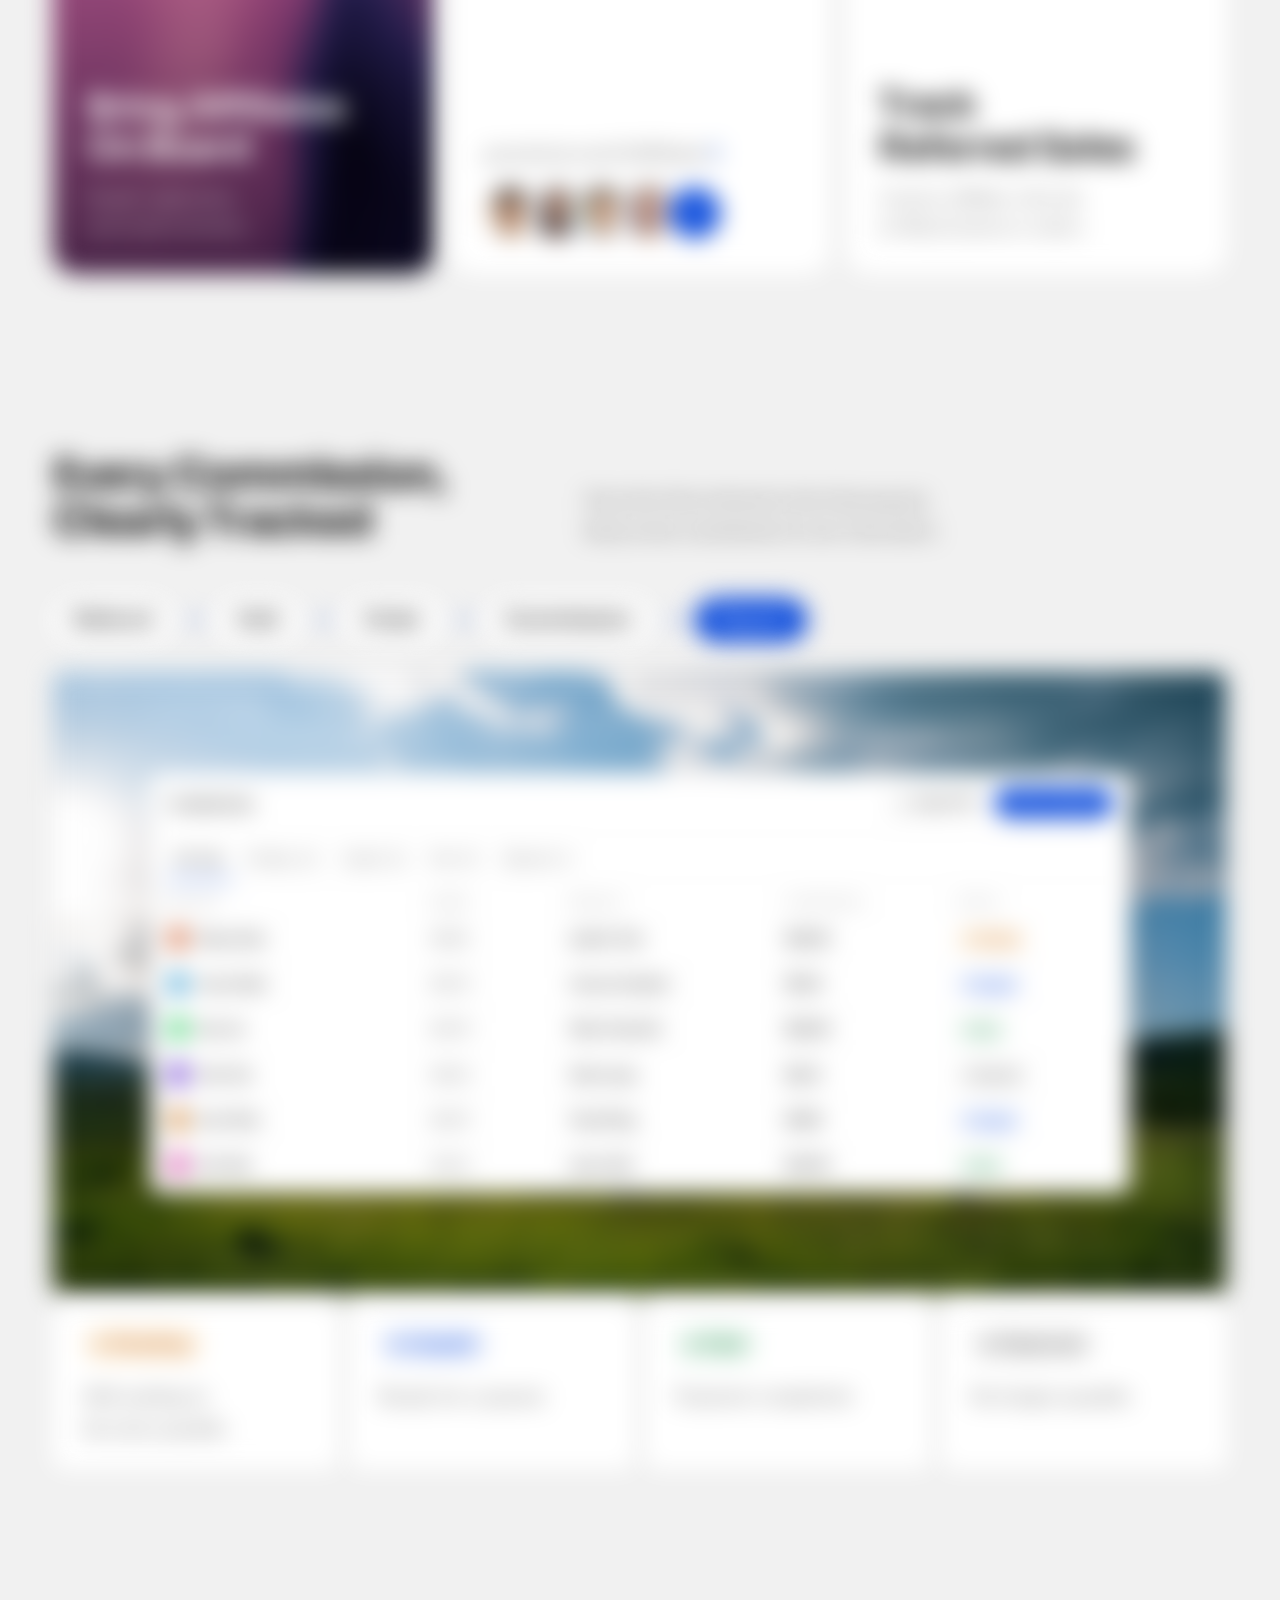
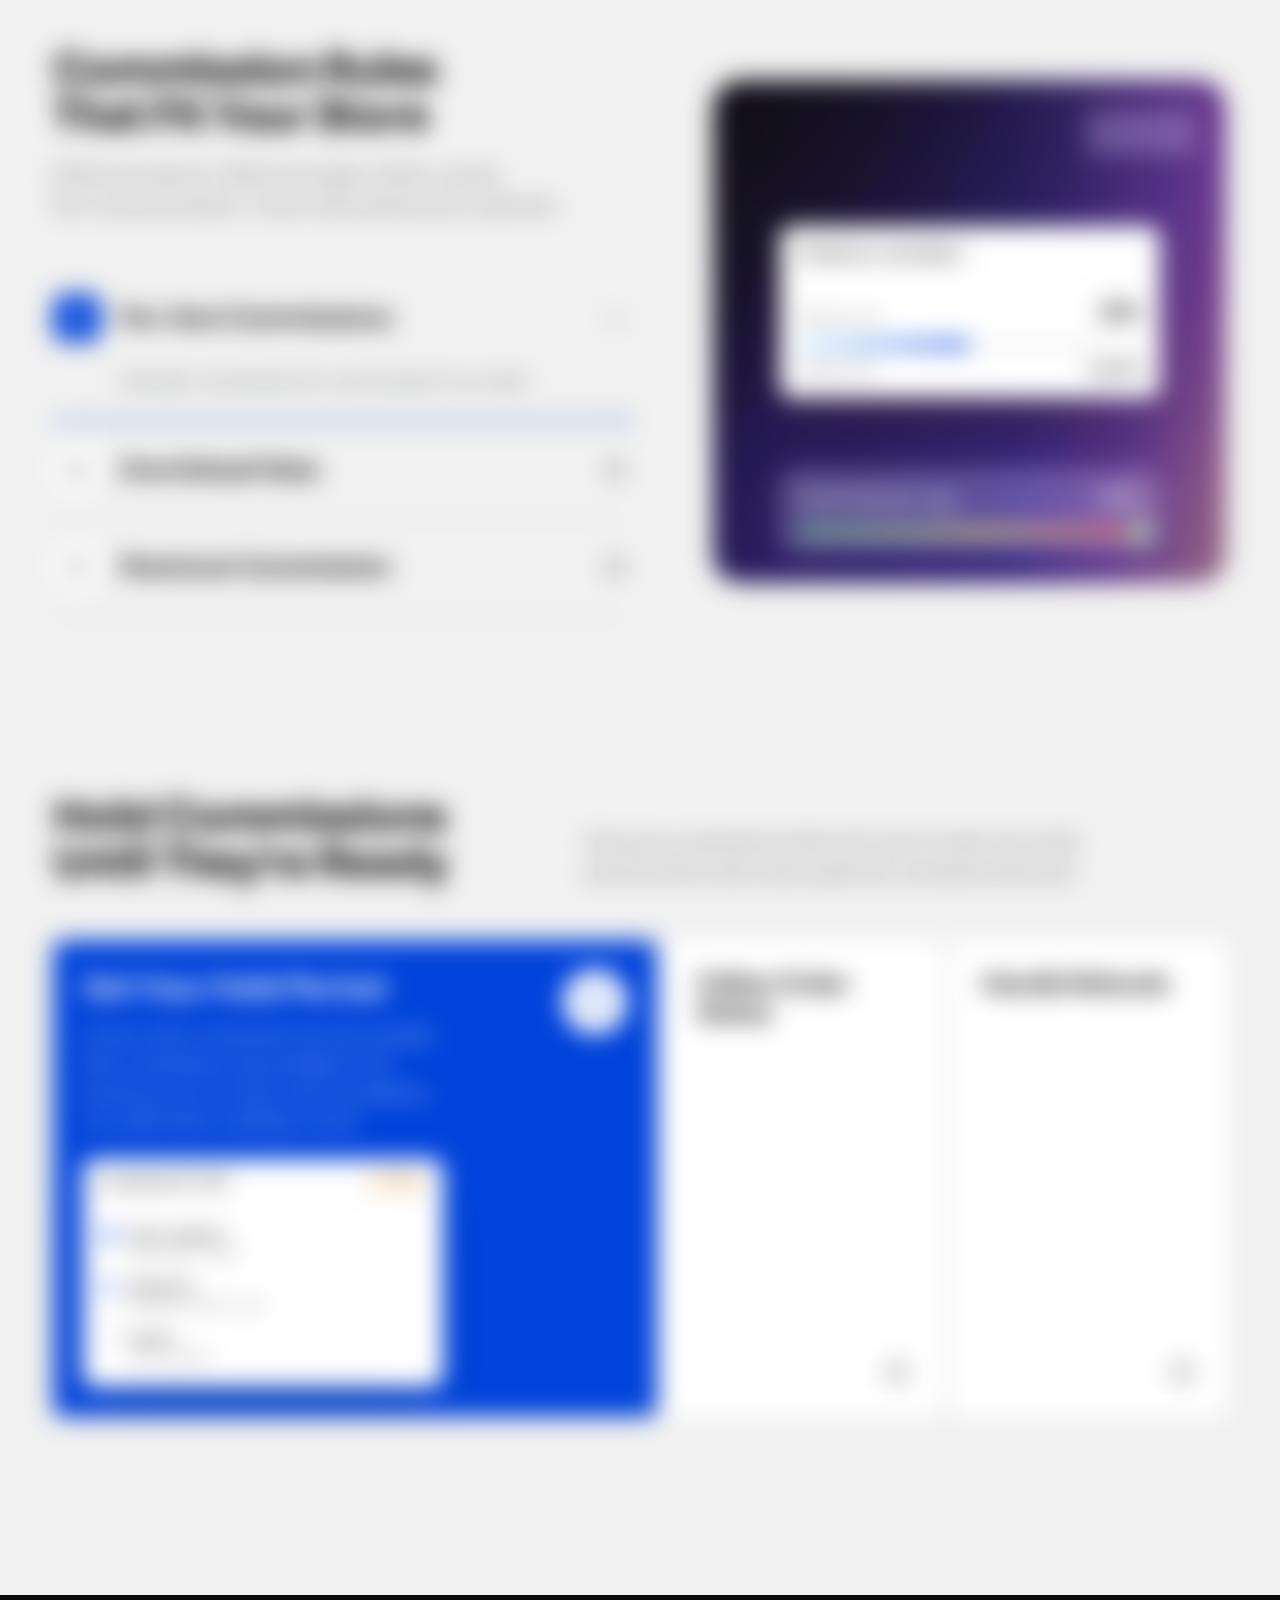
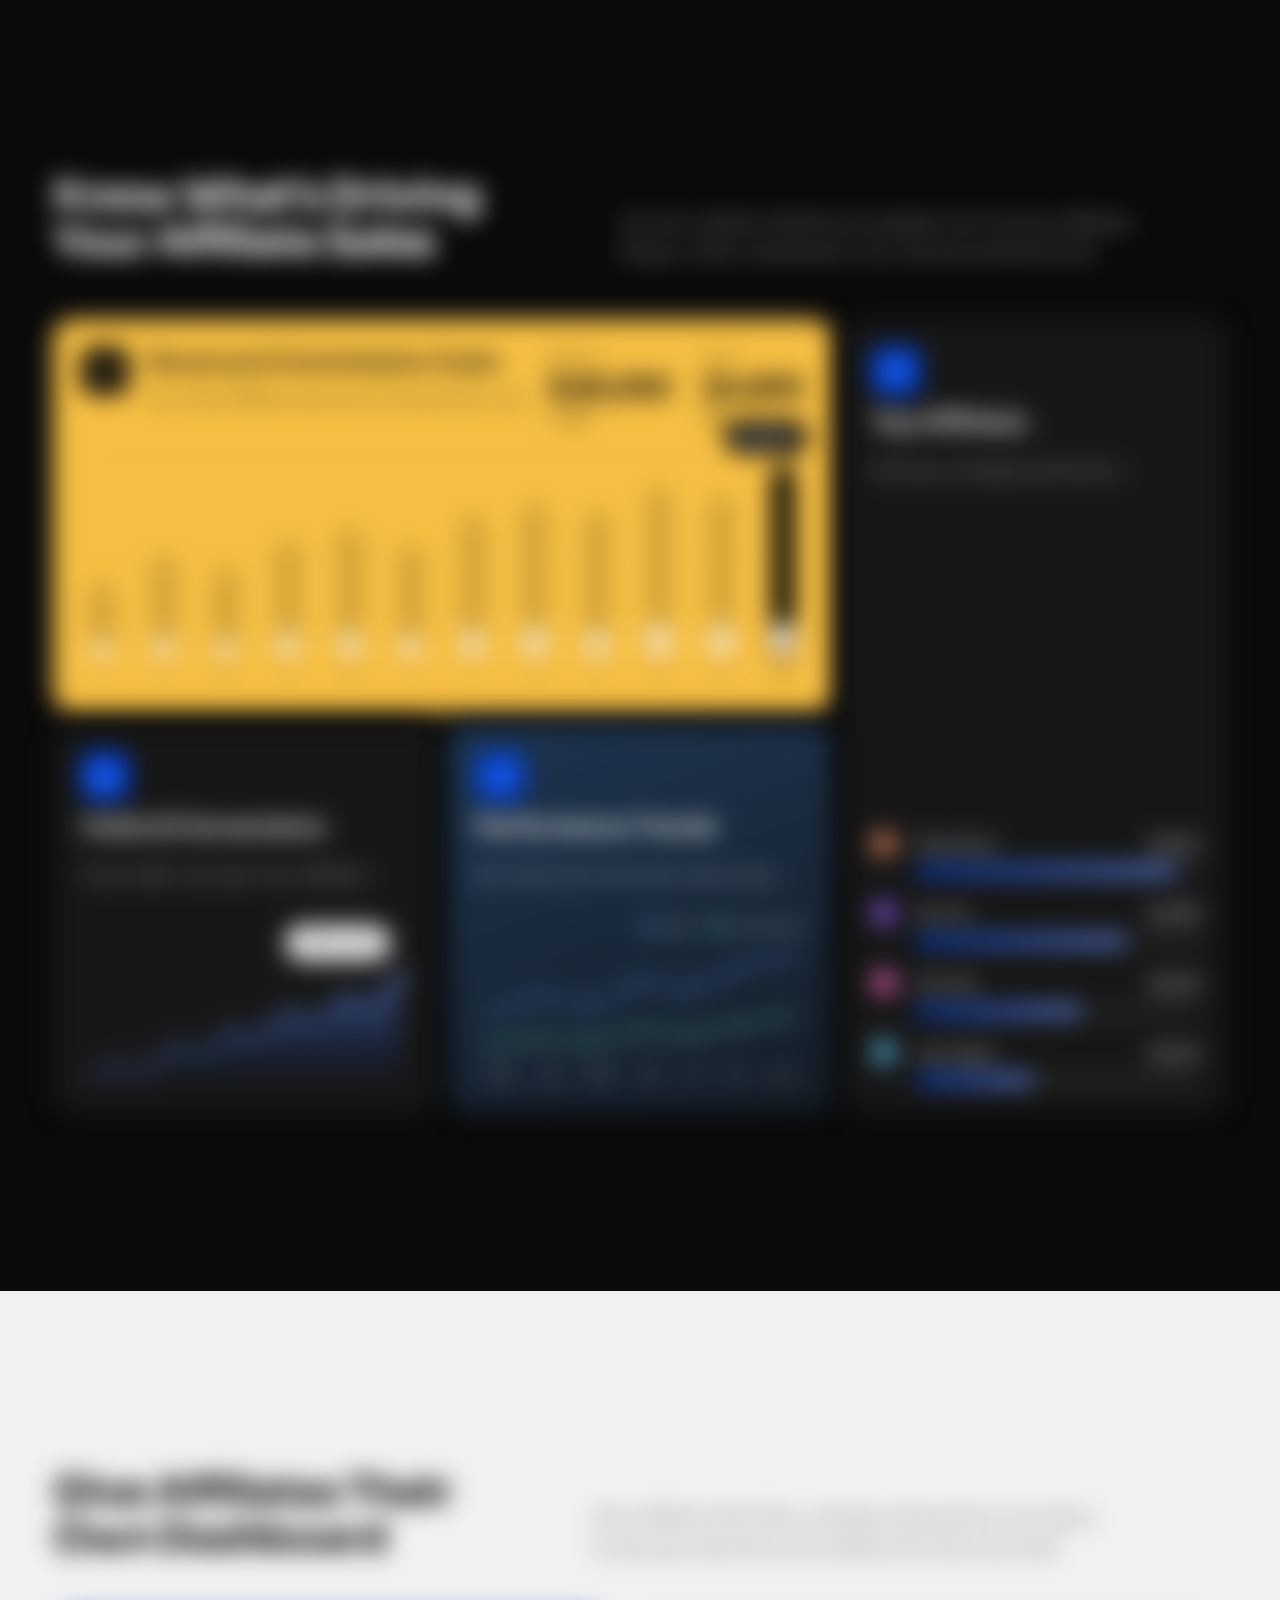
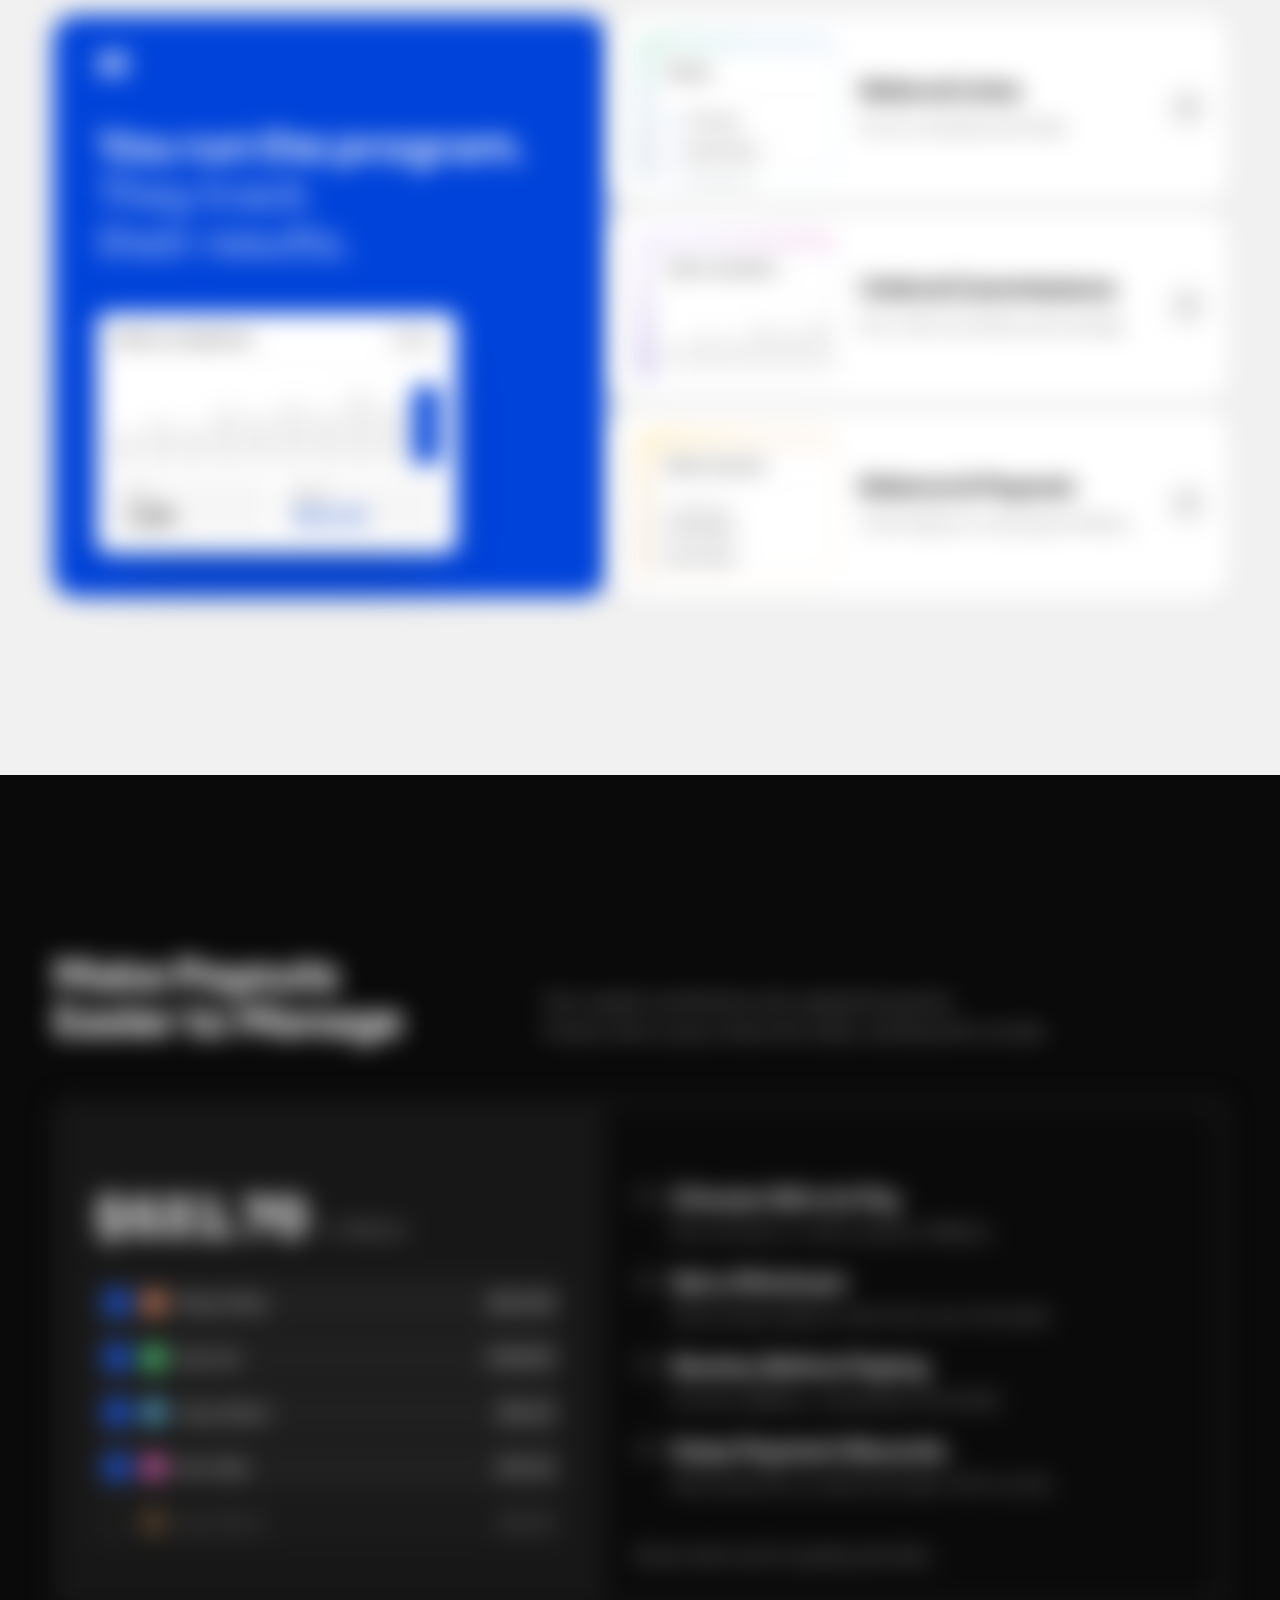
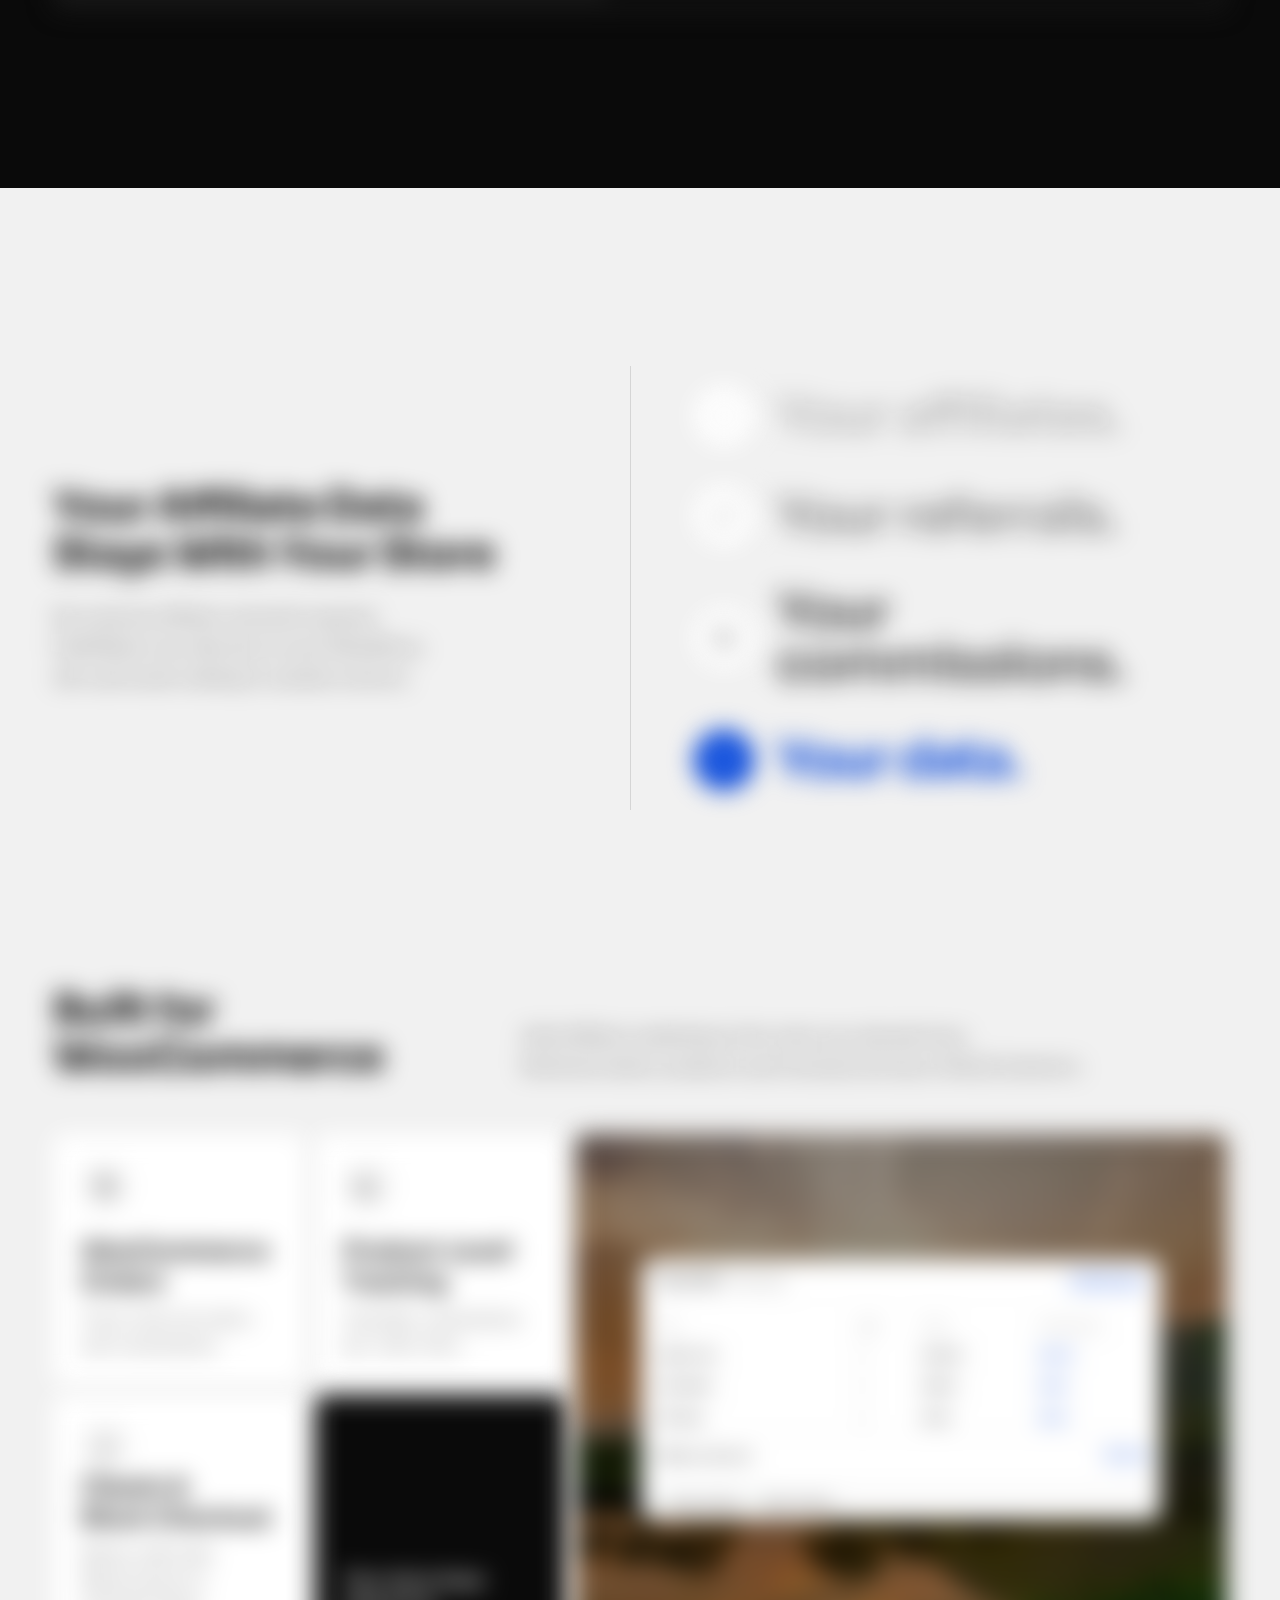
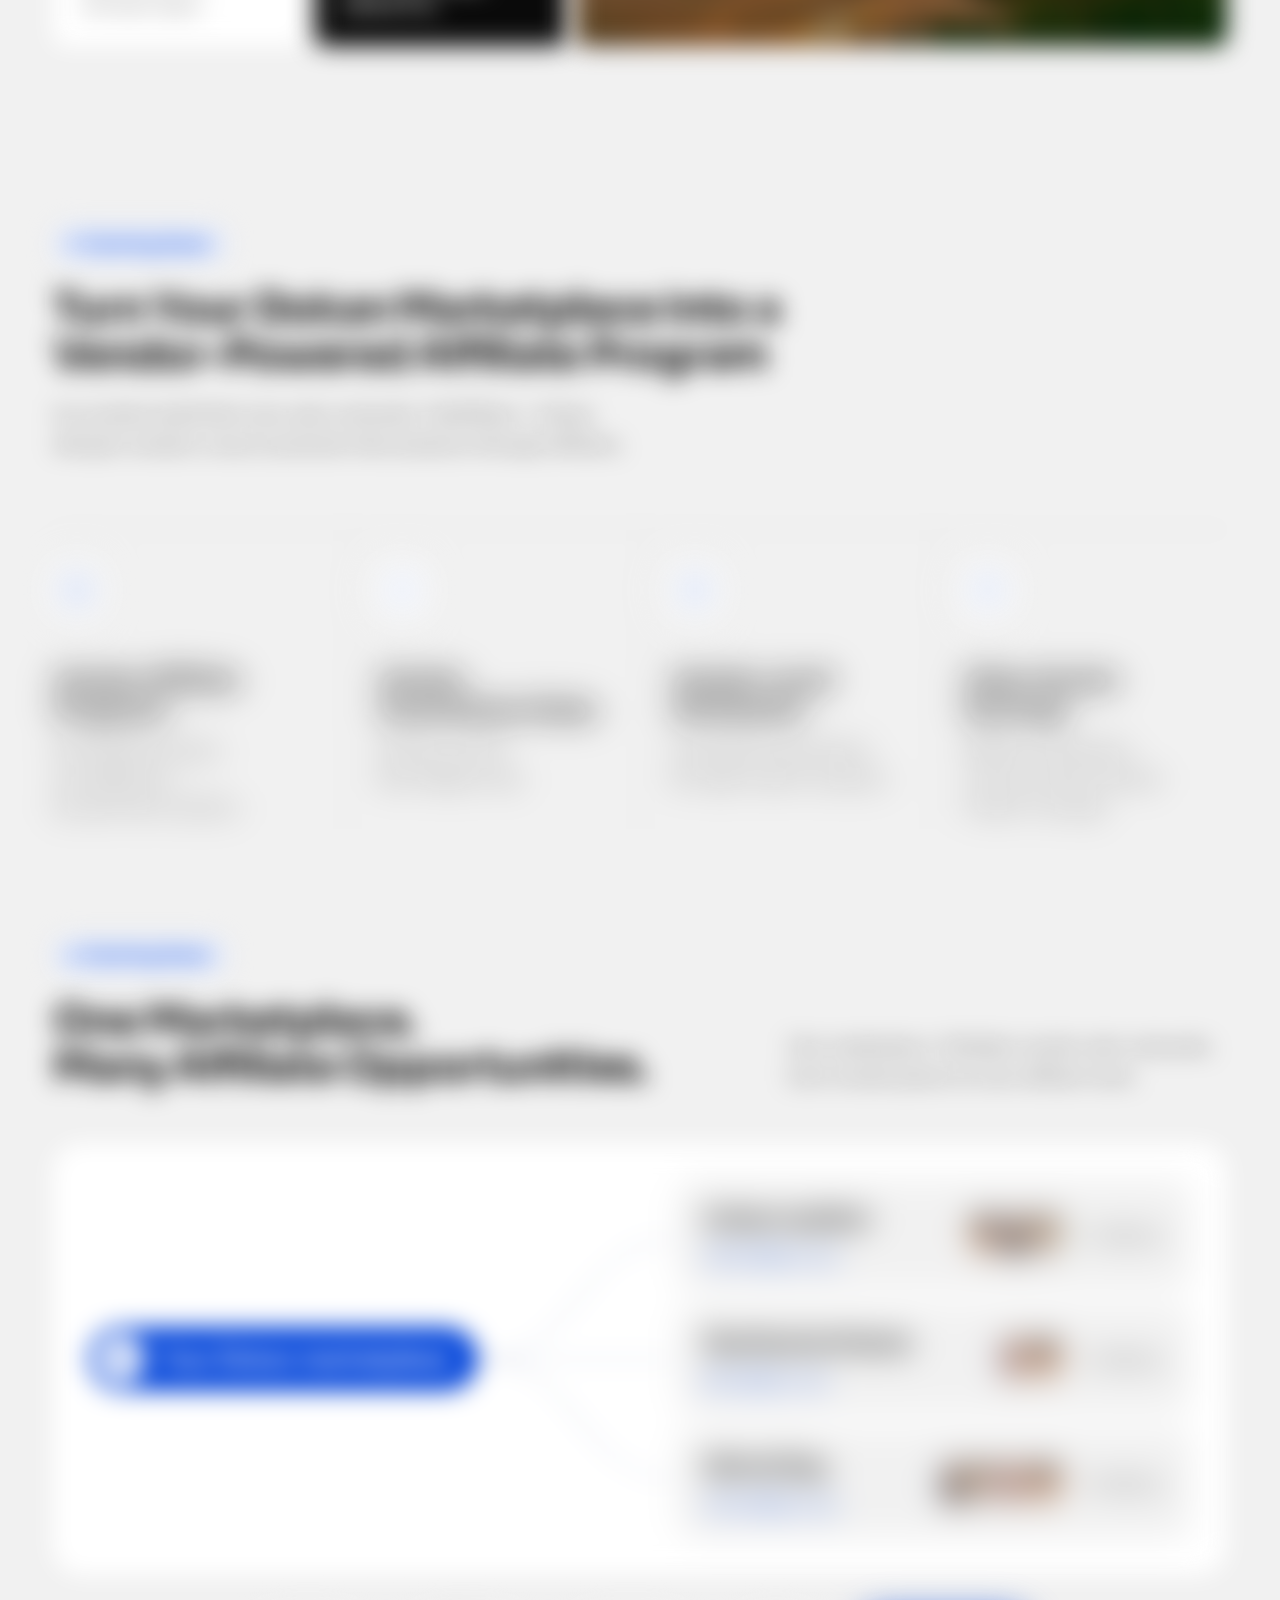
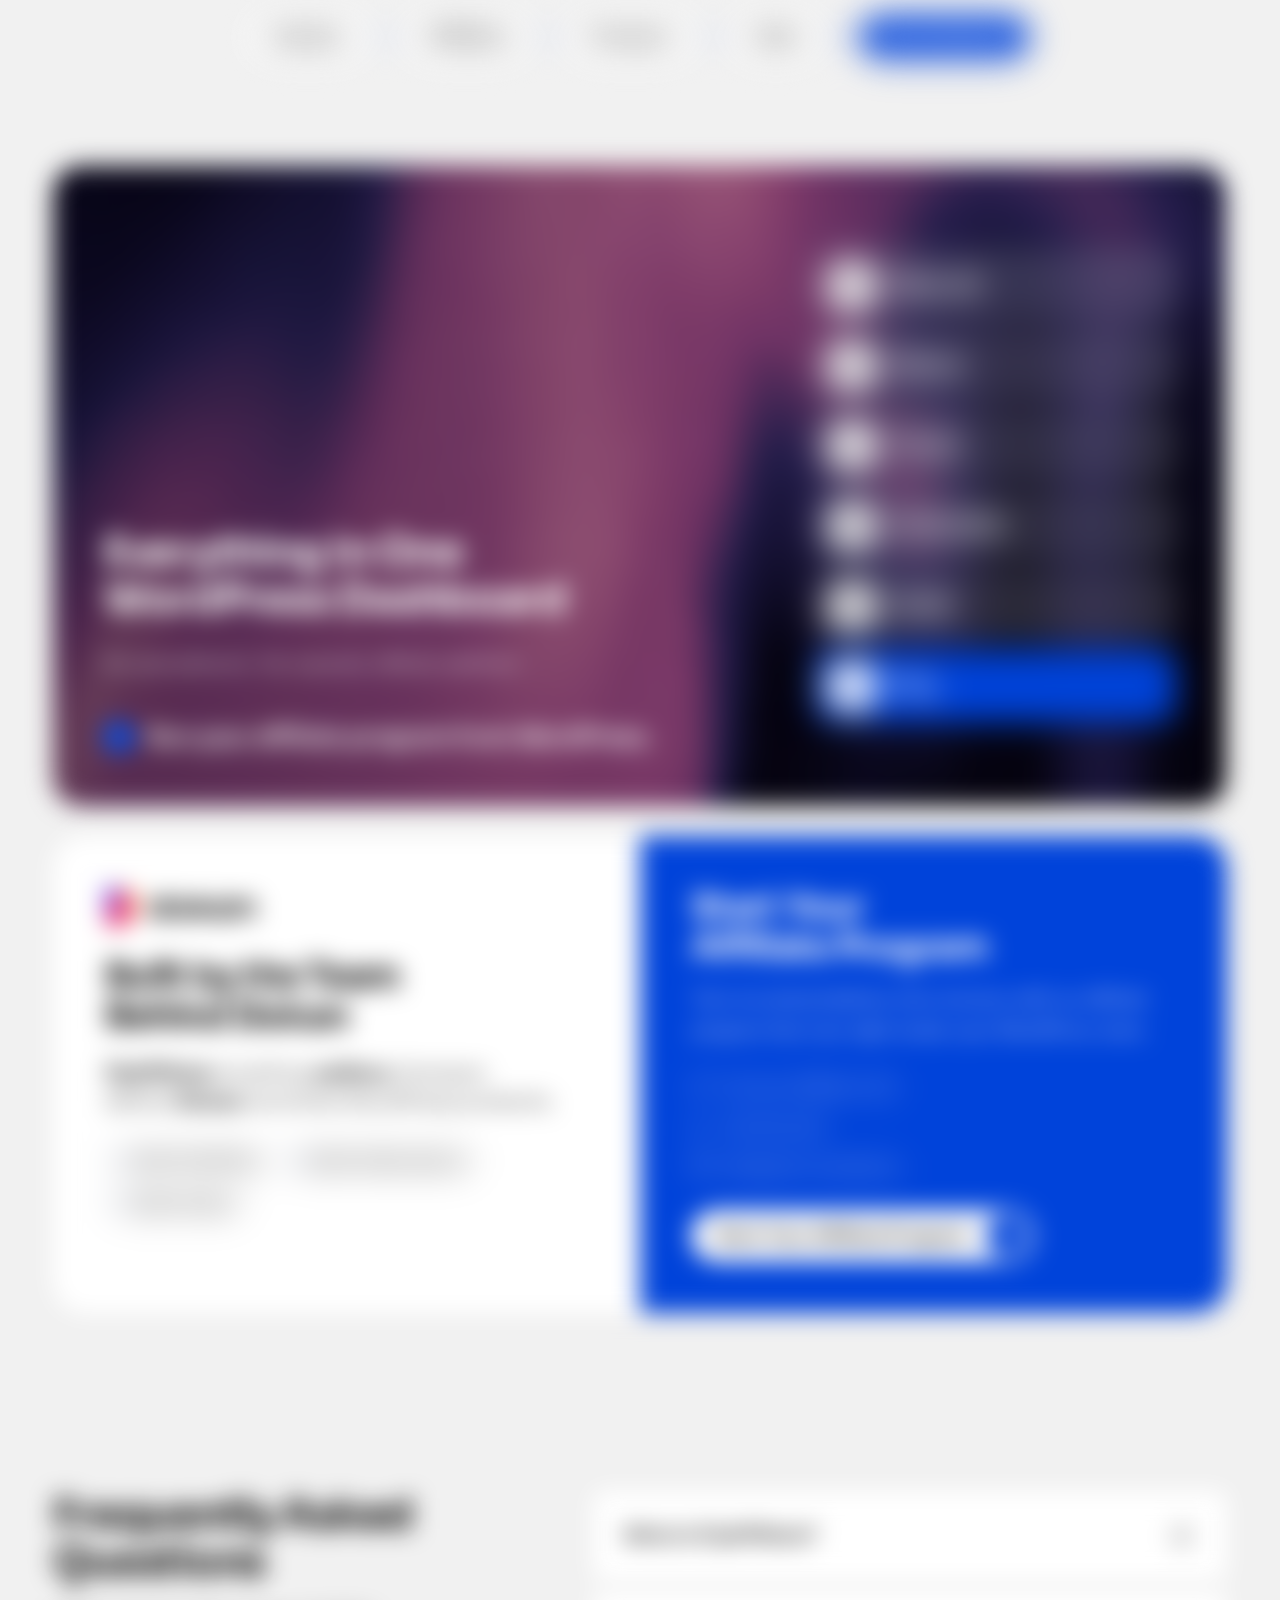
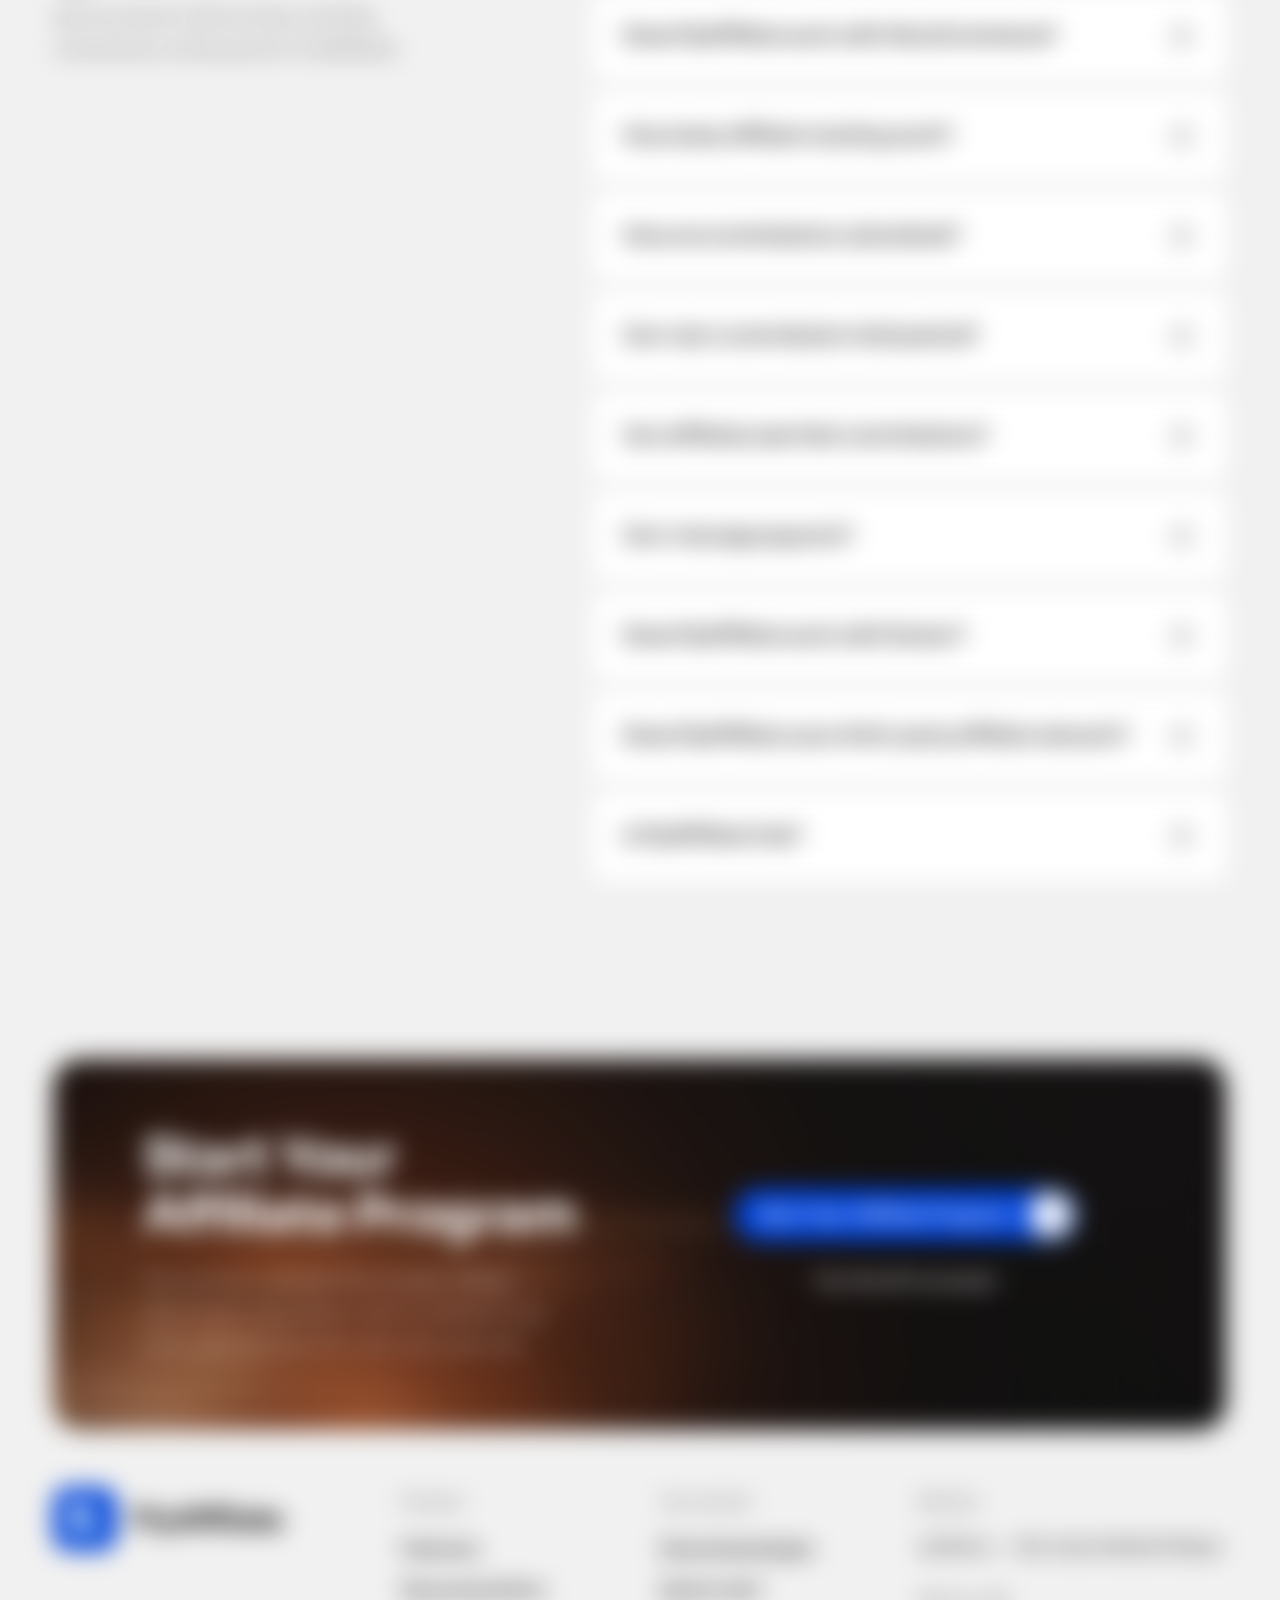
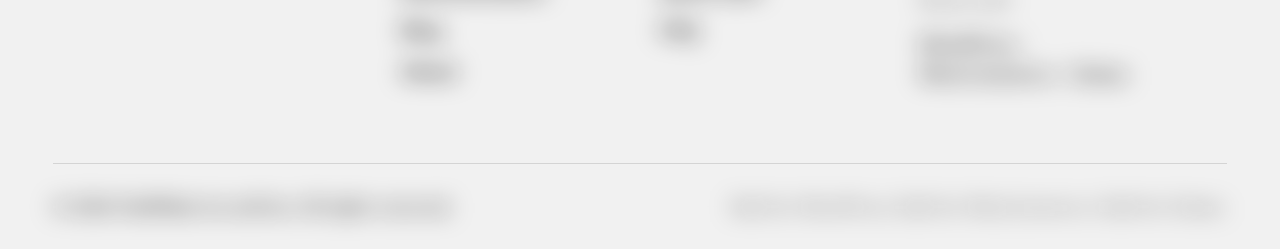
==== commit c345dad6: "About: real weDevs product logos (from wedevs.com/brand-assets); principles as a dark 2x2 manifesto " ====
--- a/index.html
+++ b/index.html
@@ -12,7 +12,7 @@
 <link rel="preconnect" href="https://fonts.googleapis.com">
 <link rel="preconnect" href="https://fonts.gstatic.com" crossorigin>
 <link rel="stylesheet" href="https://fonts.googleapis.com/css2?family=Sora:wght@400;500;600;700&amp;family=Lato:wght@400;700&amp;display=swap">
-<link rel="stylesheet" href="/assets/css/site.css?v=163">
+<link rel="stylesheet" href="/assets/css/site.css?v=165">
 <script>document.documentElement.classList.add('js')</script>
 </head>
 <body class="page-home">
@@ -550,6 +550,6 @@
     <div class="ftr__base"><p>© 2026 FlyAffiliate by weDevs. All rights reserved.</p><p>Built for WordPress. Built for WooCommerce. Built for Dokan.</p></div>
   </div>
 </footer>
-<script src="/assets/js/site.js?v=163" defer></script>
+<script src="/assets/js/site.js?v=165" defer></script>
 </body>
 </html>
--- a/assets/css/site.css
+++ b/assets/css/site.css
@@ -2291,3 +2291,30 @@
 /* About: contact card → footer CTA, 30px apart */
 .page-about .ftr { padding-top: 30px; }
 .abt-contact__send { align-self: flex-start; margin-top: 8px; border: 0; cursor: pointer; }
+/* About family: real product logos */
+.abt-fam__logo { display: block; width: min(80%, 170px); height: 40px; object-fit: contain; }
+.abt-fam__logo--wepos { height: 52px; }
+.abt-fam__logo--wp-pm { height: 46px; }
+@media (max-width: 680px) { .abt-fam__logo { height: 30px; } .abt-fam__logo--wepos { height: 40px; } .abt-fam__logo--wp-pm { height: 36px; } }
+
+/* About principles: dark manifesto panel, 2×2 ruled grid */
+.abt-mf { position: relative; overflow: hidden; border-radius: 32px; background: var(--ink); color: #fff; padding: clamp(12px, 1.4vw, 20px); }
+.abt-mf::before { content: ""; position: absolute; width: 760px; height: 760px; right: -220px; top: -360px; border-radius: 50%; background: radial-gradient(closest-side, rgba(0, 67, 218, .55), rgba(0, 67, 218, 0)); pointer-events: none; }
+.abt-mf__g { position: relative; display: grid; grid-template-columns: repeat(2, minmax(0, 1fr)); }
+.abt-mf__c { display: flex; flex-direction: column; padding: clamp(28px, 3.4vw, 52px); }
+.abt-mf__c:nth-child(odd) { border-right: 1px solid rgba(255, 255, 255, .12); }
+.abt-mf__c:nth-child(-n+2) { border-bottom: 1px solid rgba(255, 255, 255, .12); }
+.abt-mf__top { display: flex; align-items: center; justify-content: space-between; gap: 16px; }
+.abt-mf__ic { width: 56px; height: 56px; border-radius: 16px; display: grid; place-items: center; background: var(--accent); color: #fff; }
+.abt-mf__ic svg { width: 24px; height: 24px; }
+.abt-mf__tags { display: flex; flex-wrap: wrap; justify-content: flex-end; gap: 6px; }
+.abt-mf__tags span { height: 28px; padding: 0 12px; border-radius: var(--pill); display: inline-grid; place-items: center; box-shadow: inset 0 0 0 1px rgba(255, 255, 255, .22); font-family: var(--font-head); font-size: 14px; font-weight: 500; color: rgba(255, 255, 255, .85); }
+.abt-mf__t { margin-top: clamp(56px, 6vw, 96px); font-family: var(--font-head); font-size: var(--h4); font-weight: 600; letter-spacing: -.03em; line-height: 1.15; }
+.abt-mf__c p { margin-top: 12px; max-width: 460px; font-size: var(--t-sm); line-height: 1.6; color: var(--on-dark-2); }
+@media (max-width: 680px) {
+  .abt-mf { border-radius: 24px; padding: 4px; }
+  .abt-mf__g { grid-template-columns: minmax(0, 1fr); }
+  .abt-mf__c { padding: 28px 22px; border-right: 0 !important; border-bottom: 1px solid rgba(255, 255, 255, .12); }
+  .abt-mf__c:last-child { border-bottom: 0; }
+  .abt-mf__t { margin-top: 36px; }
+}
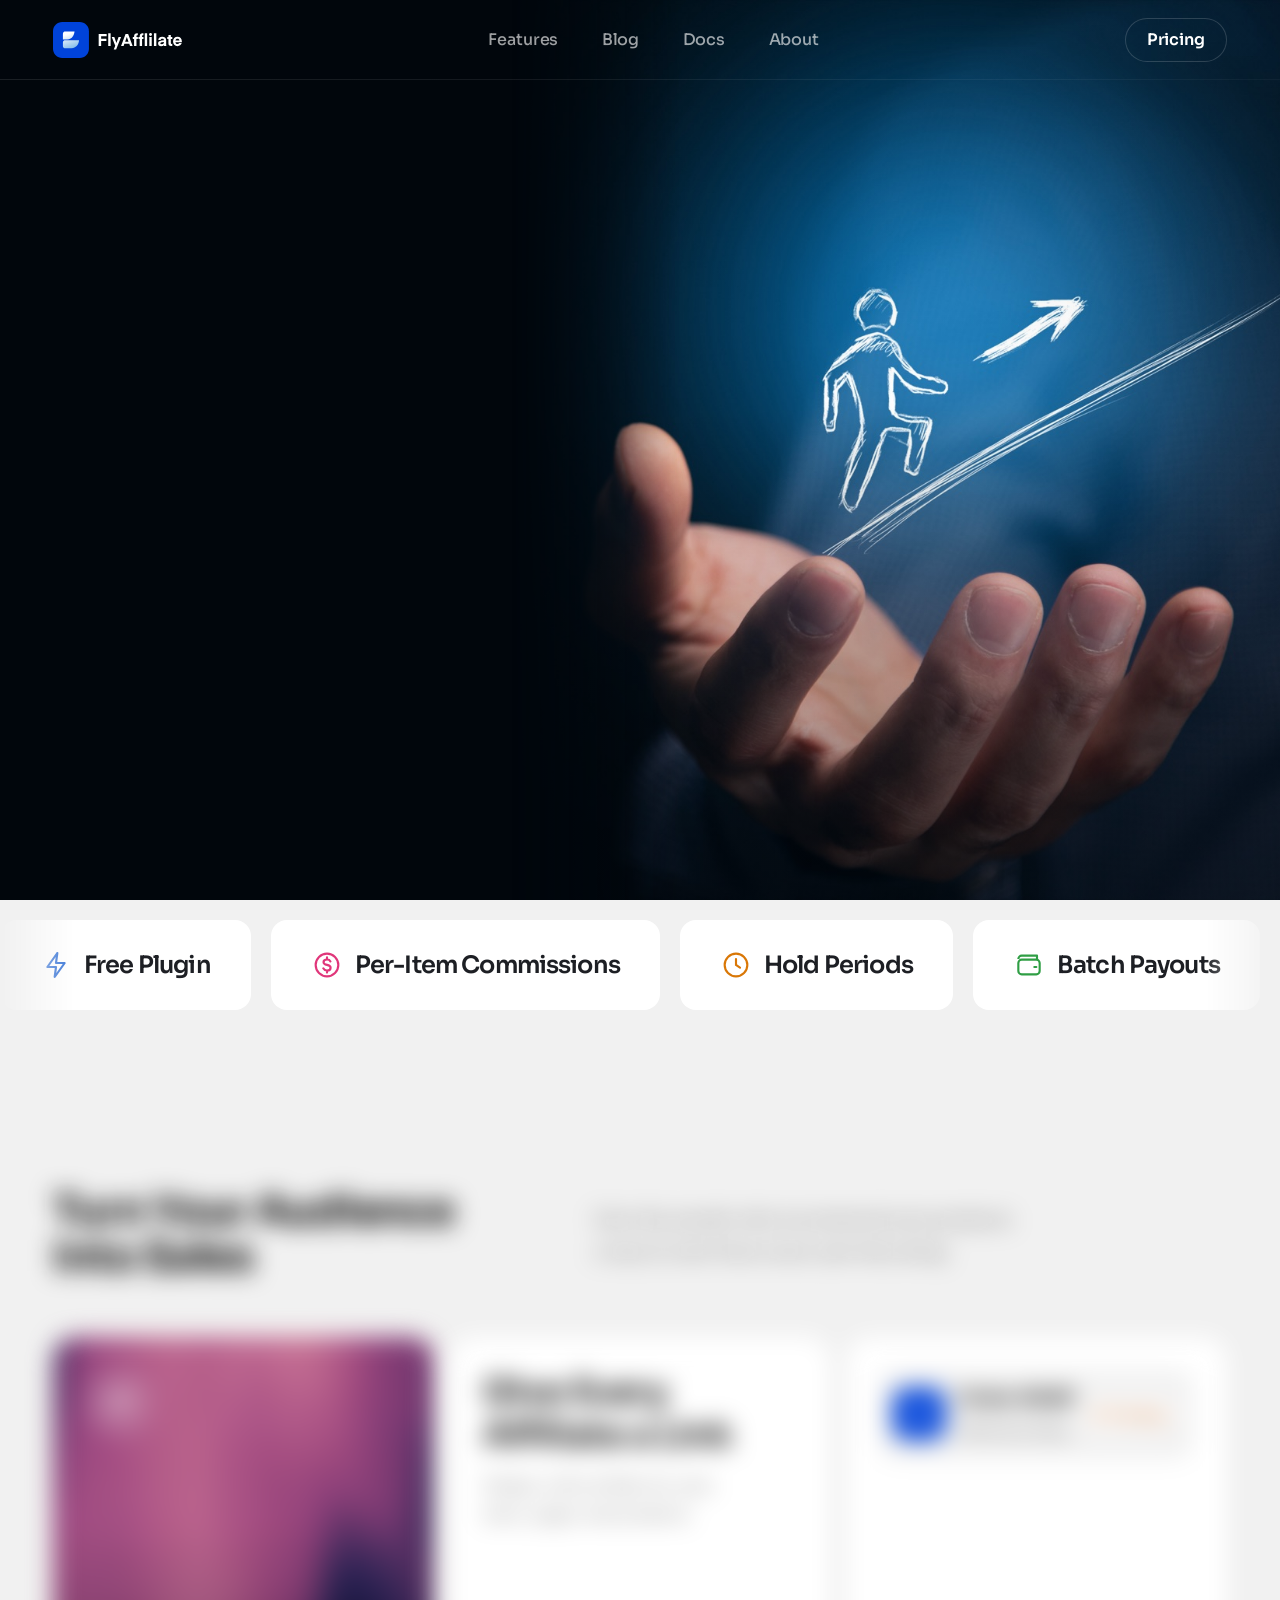
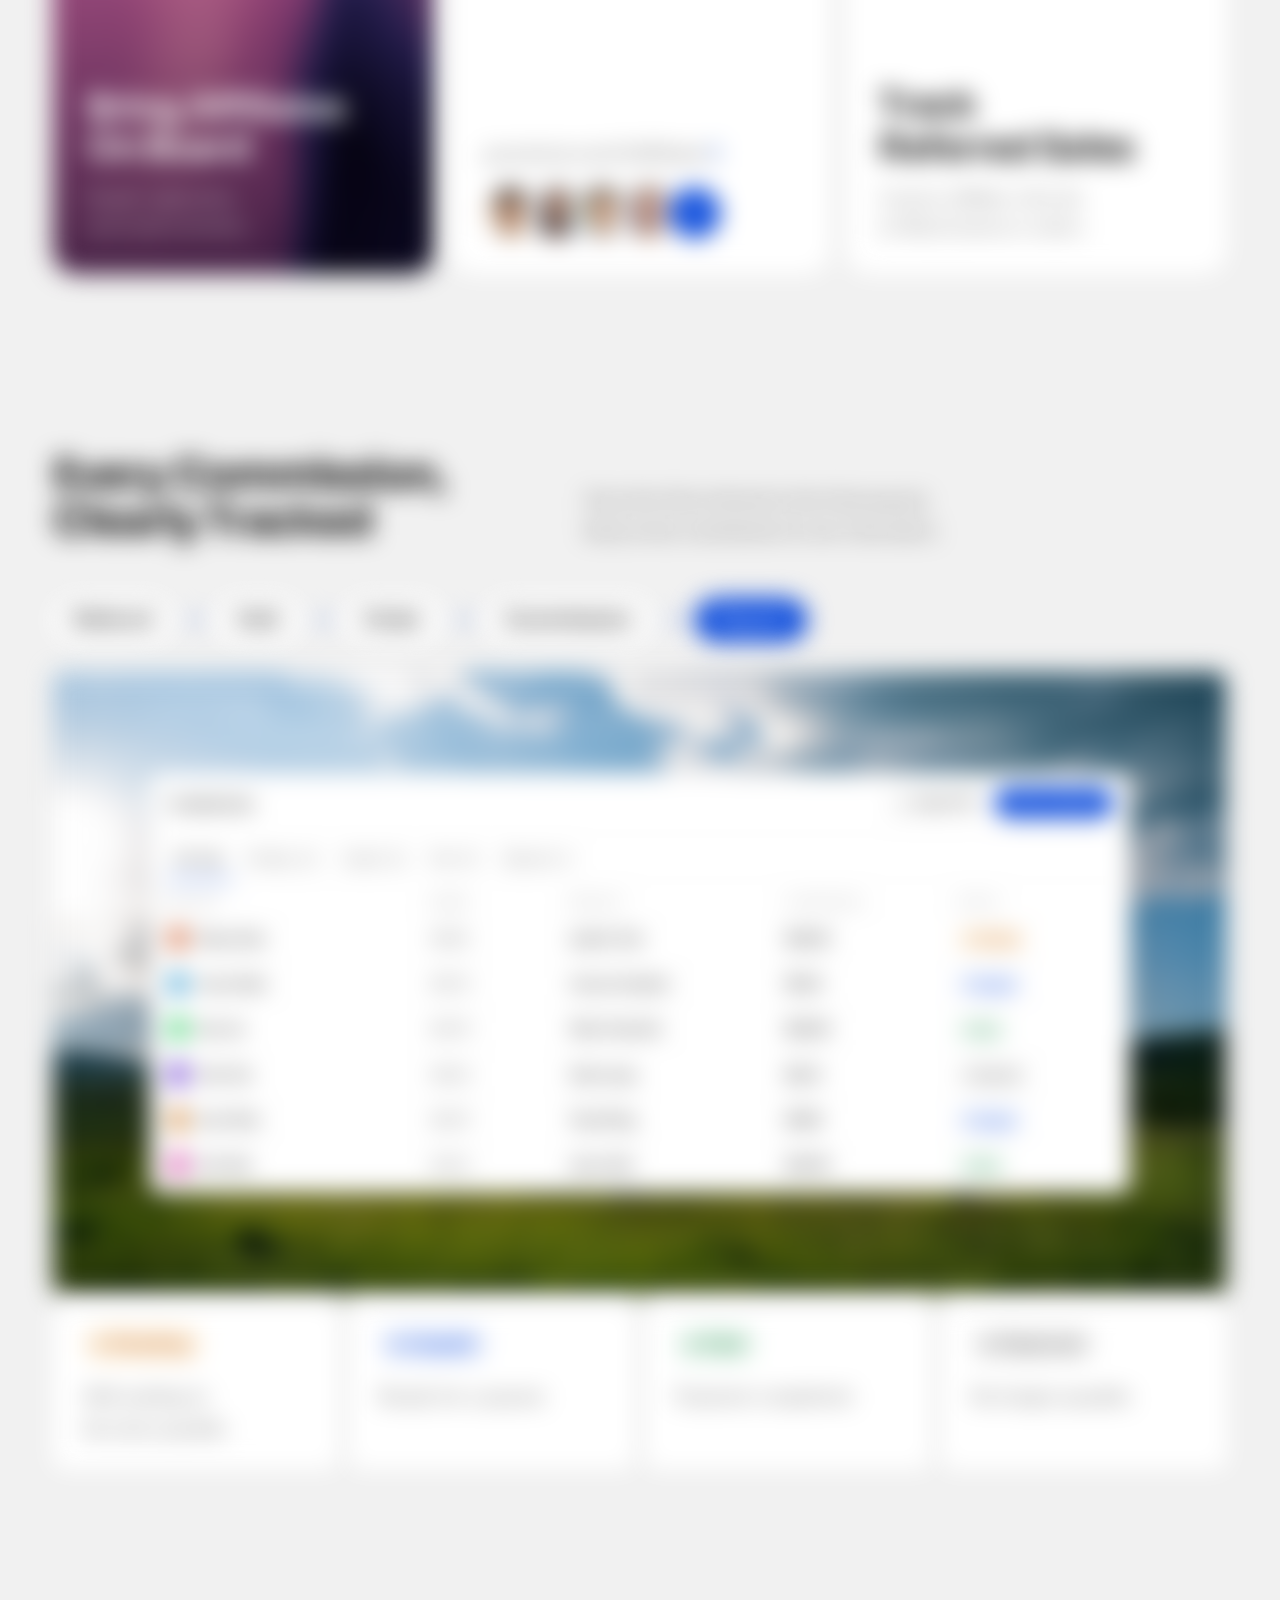
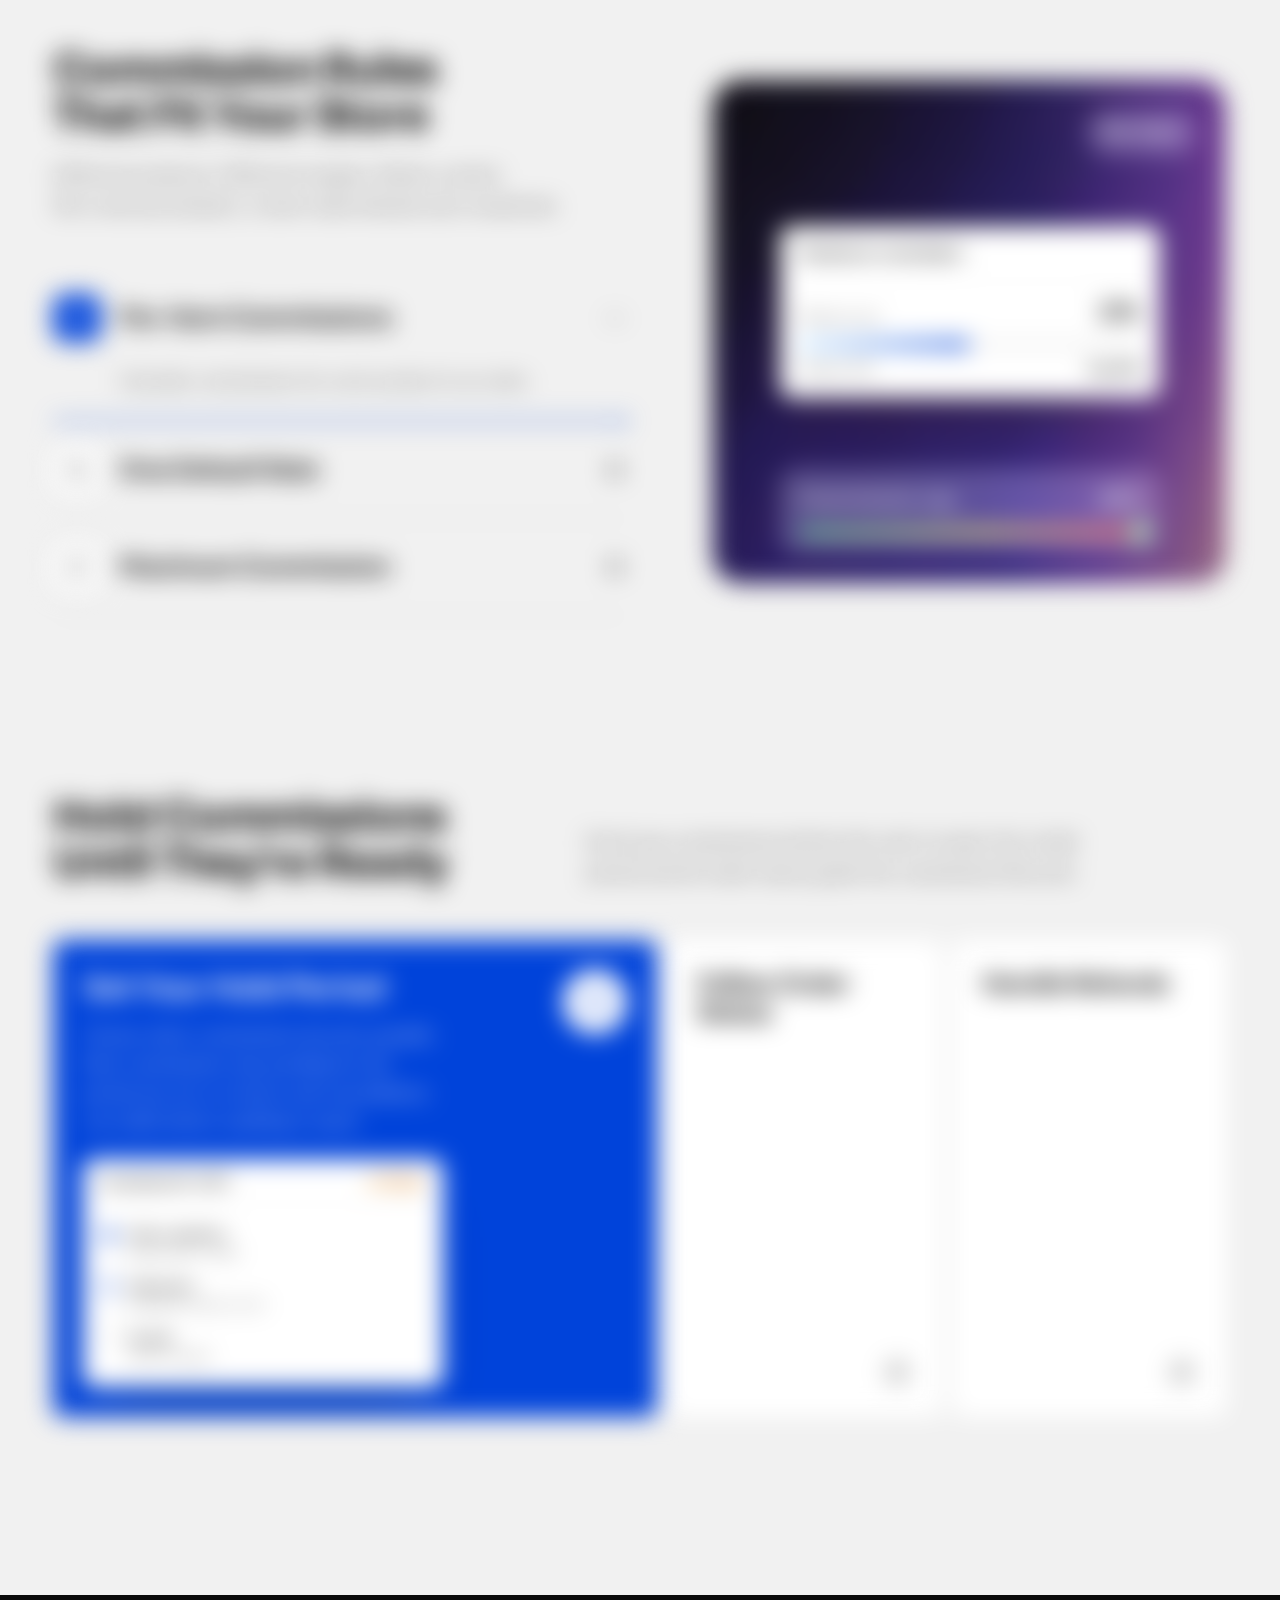
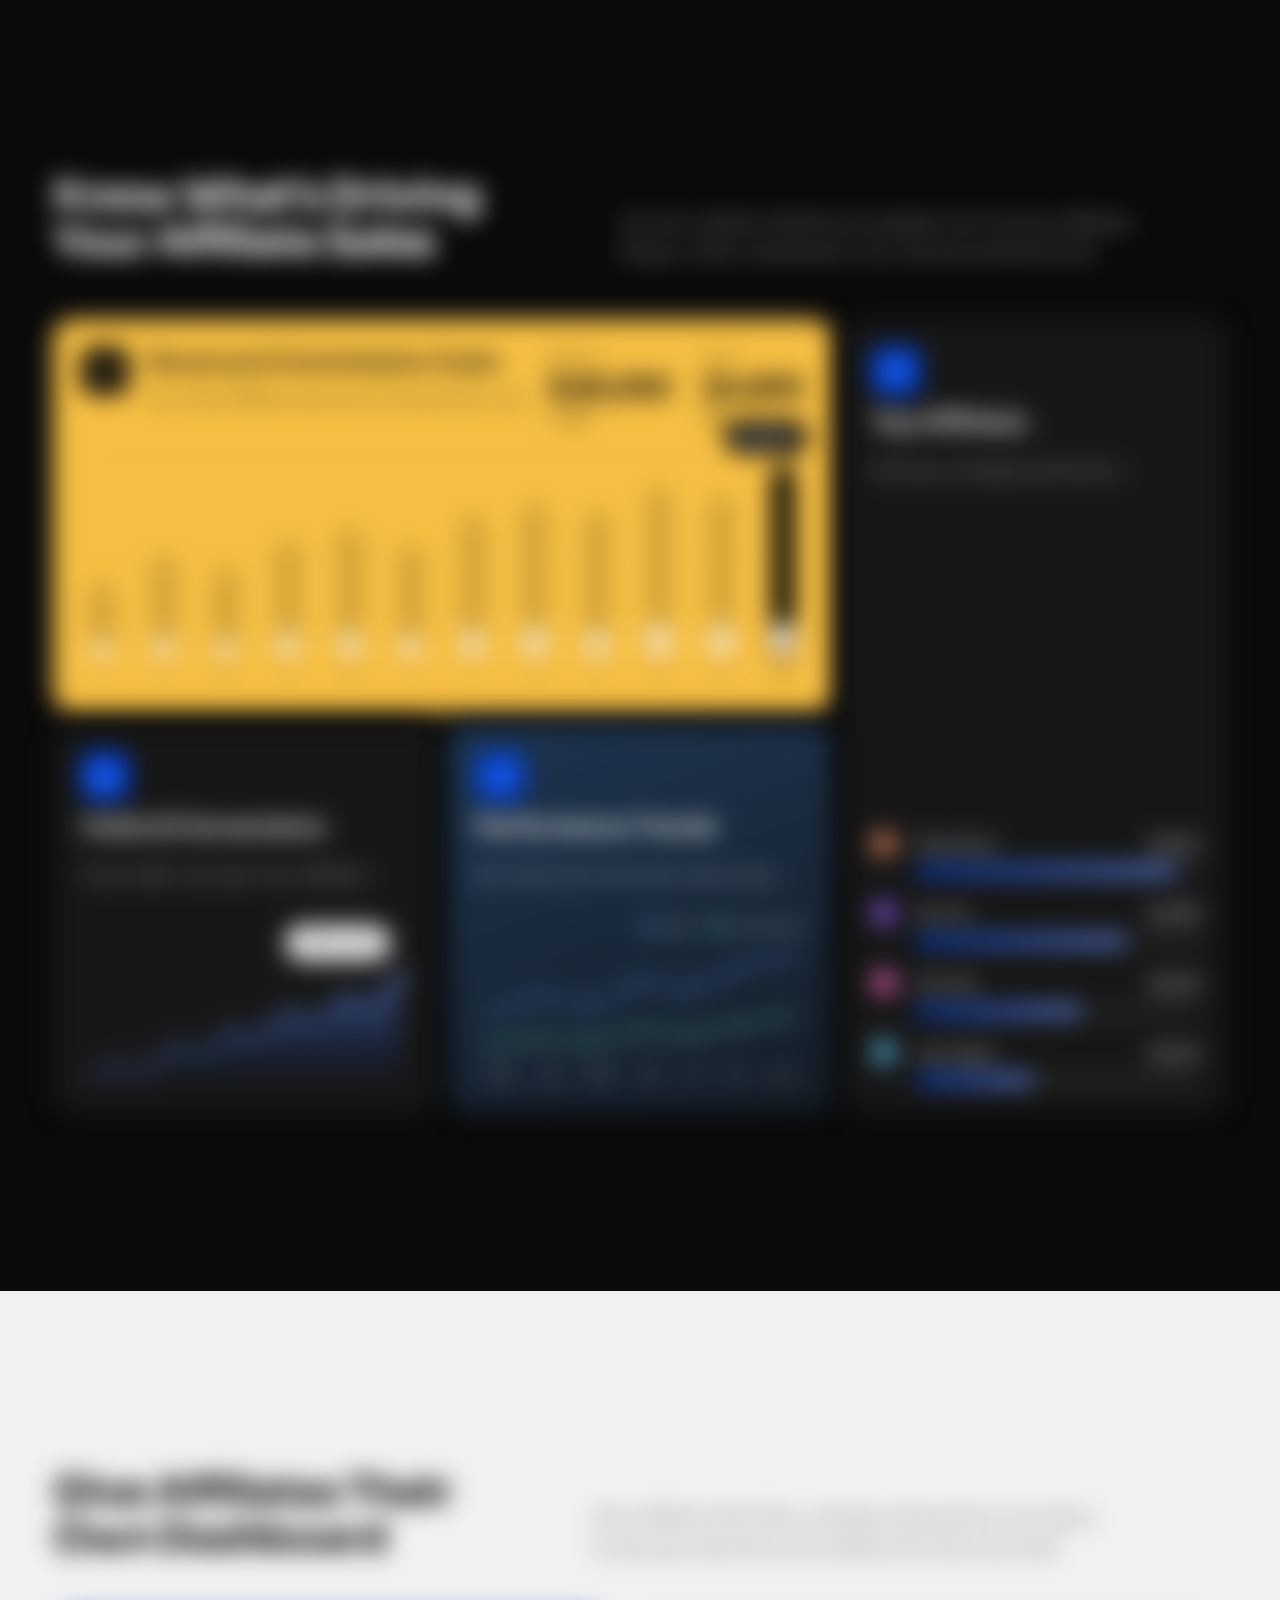
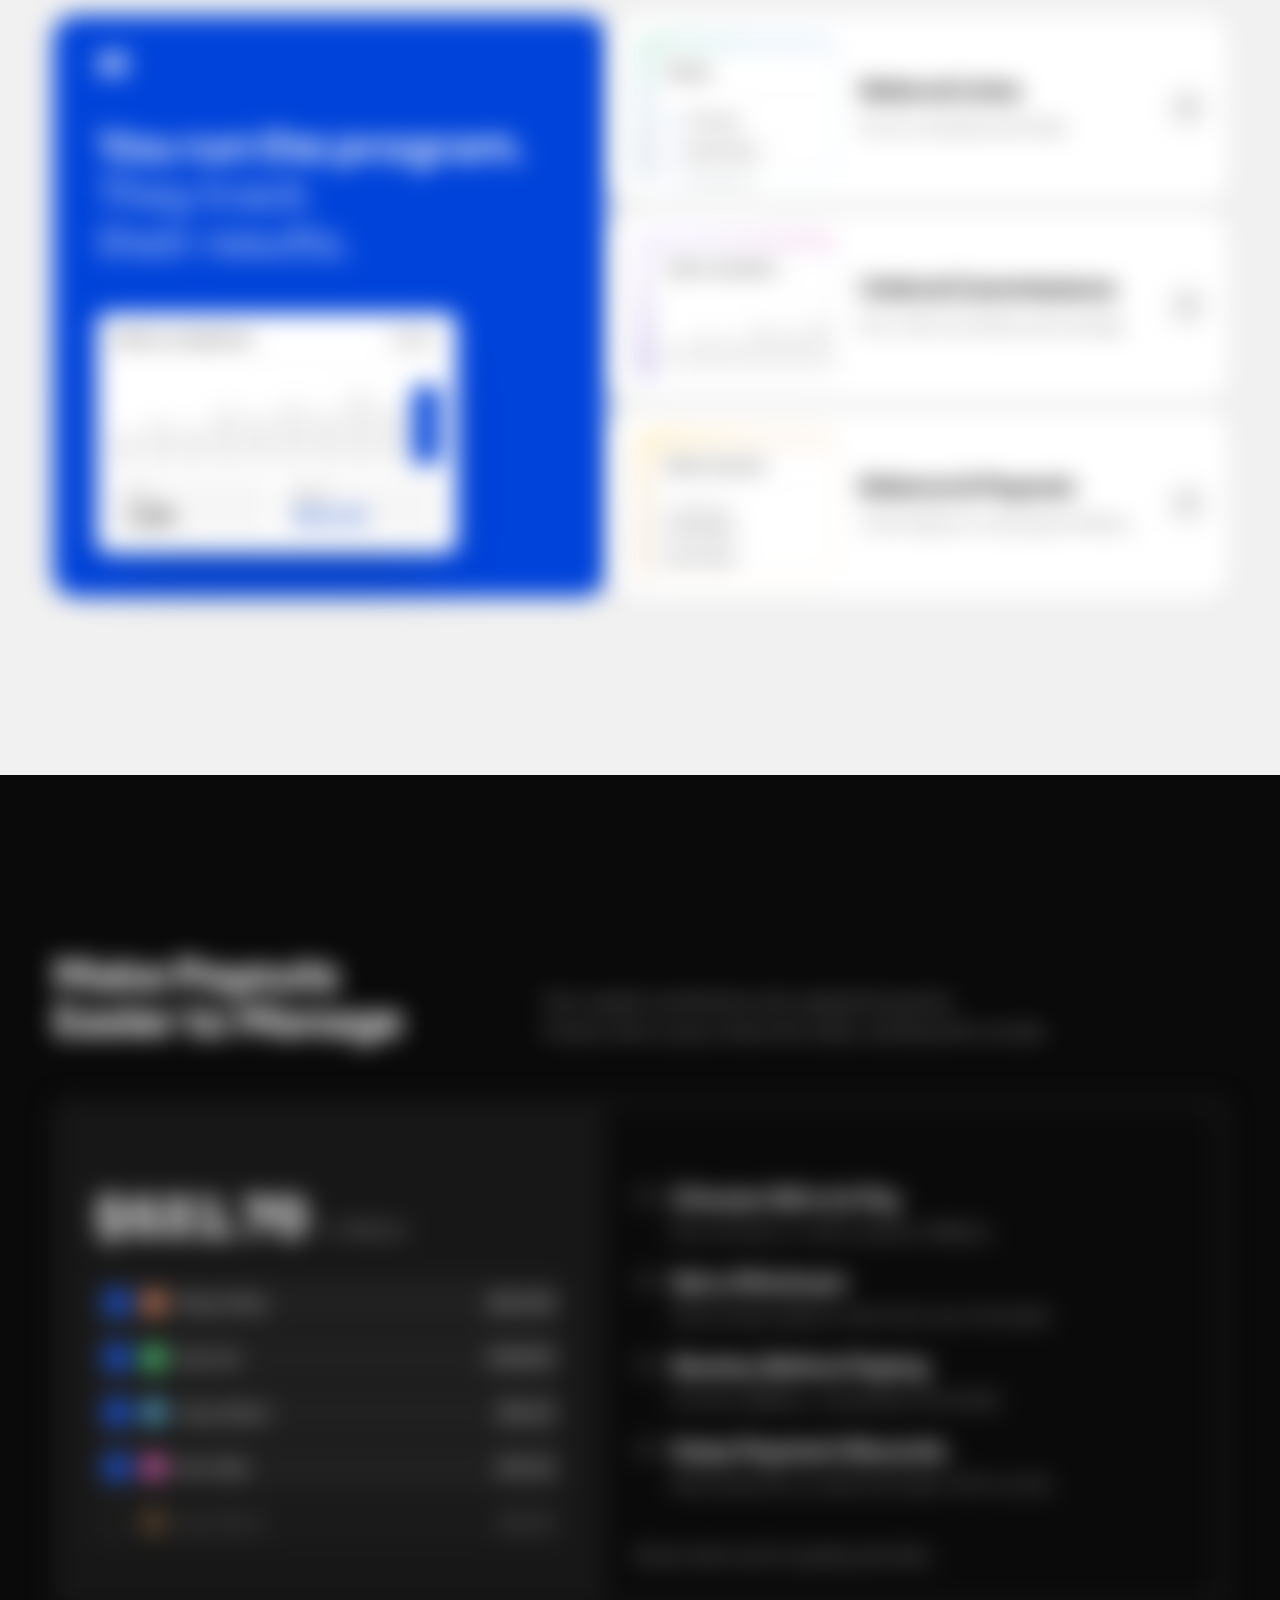
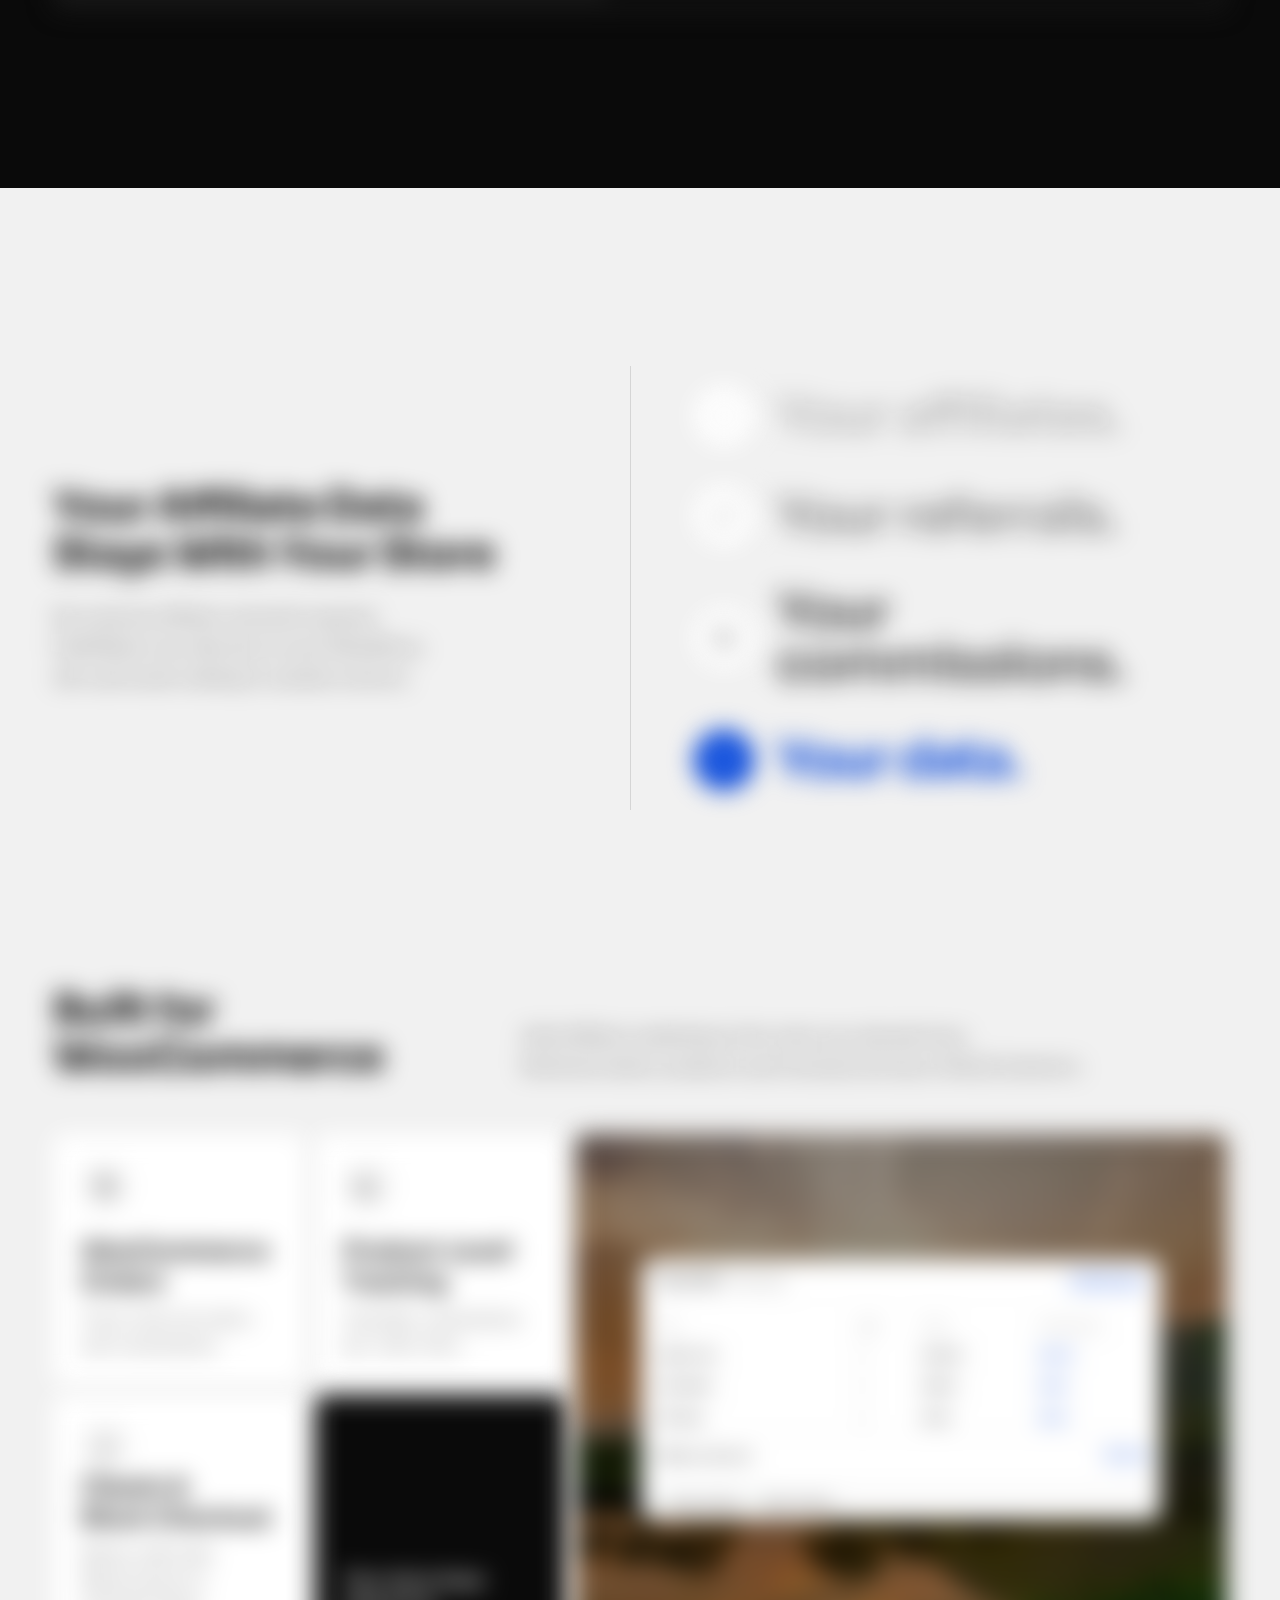
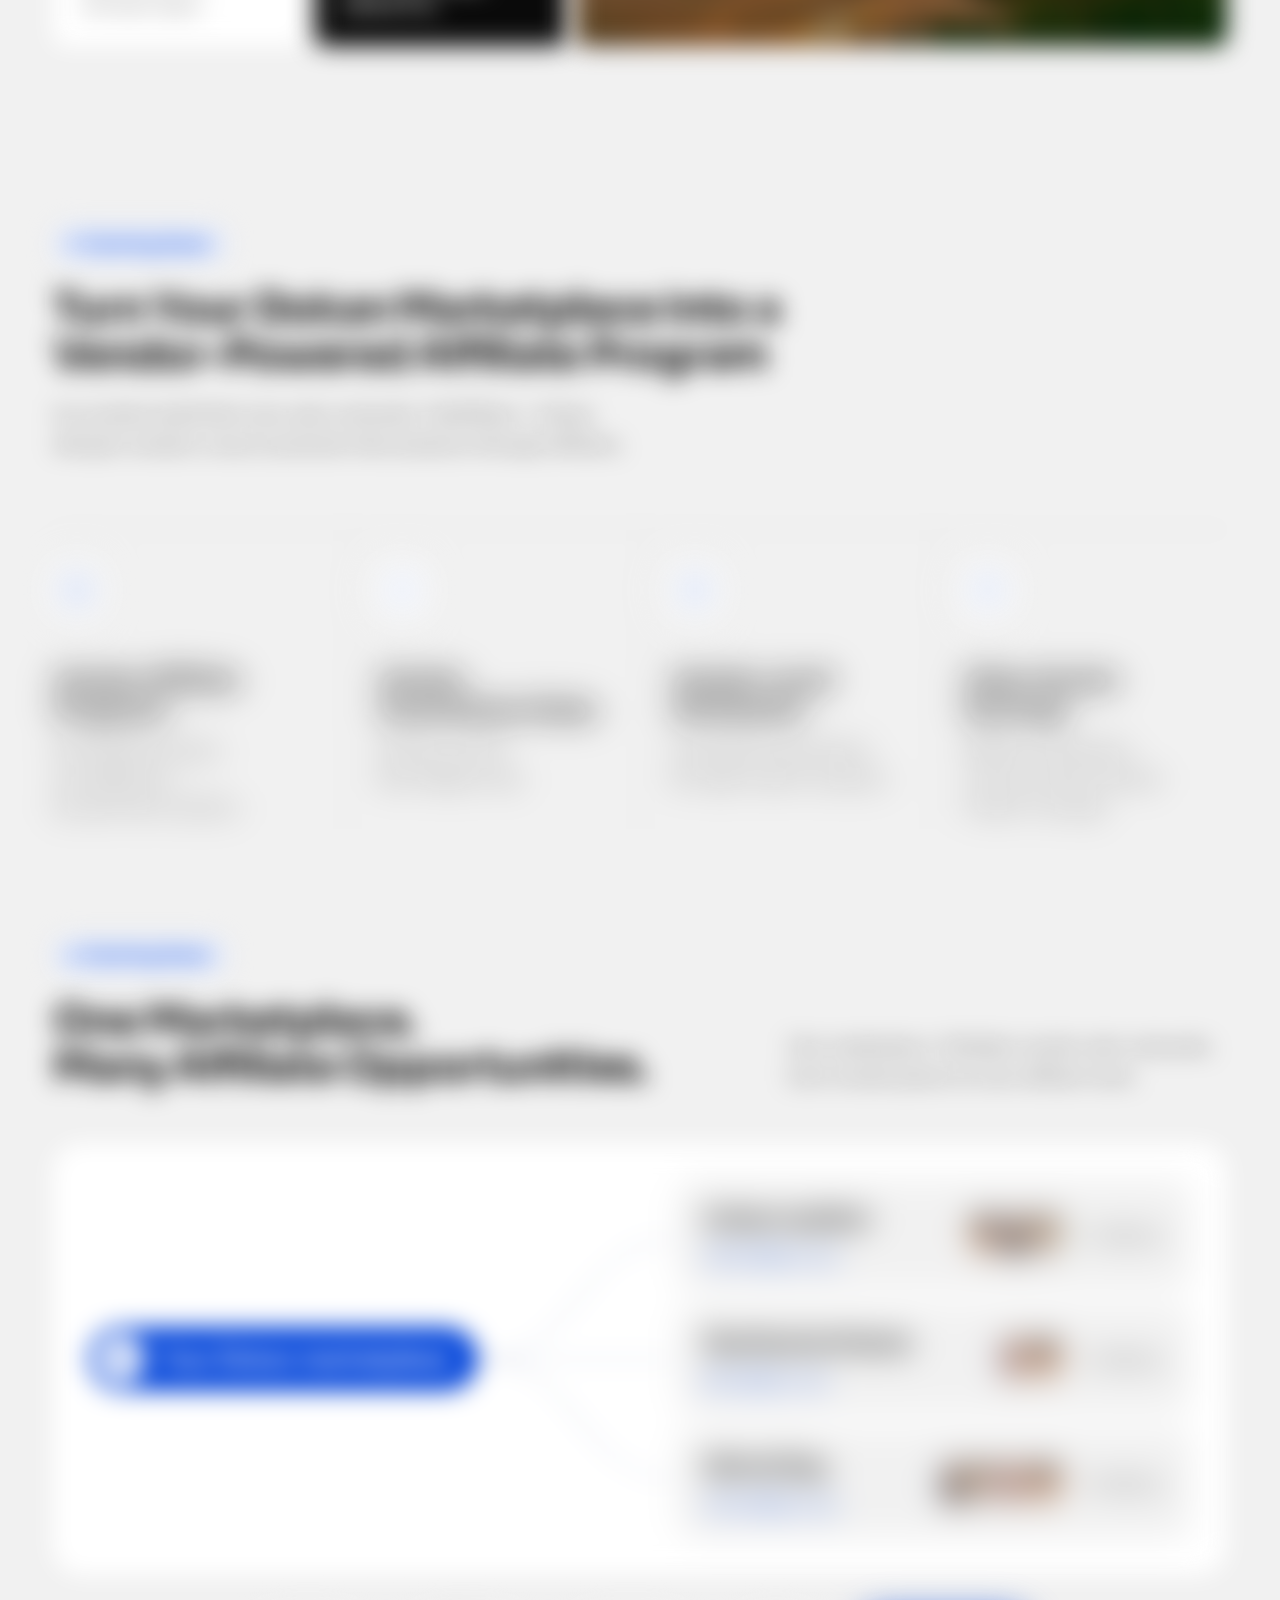
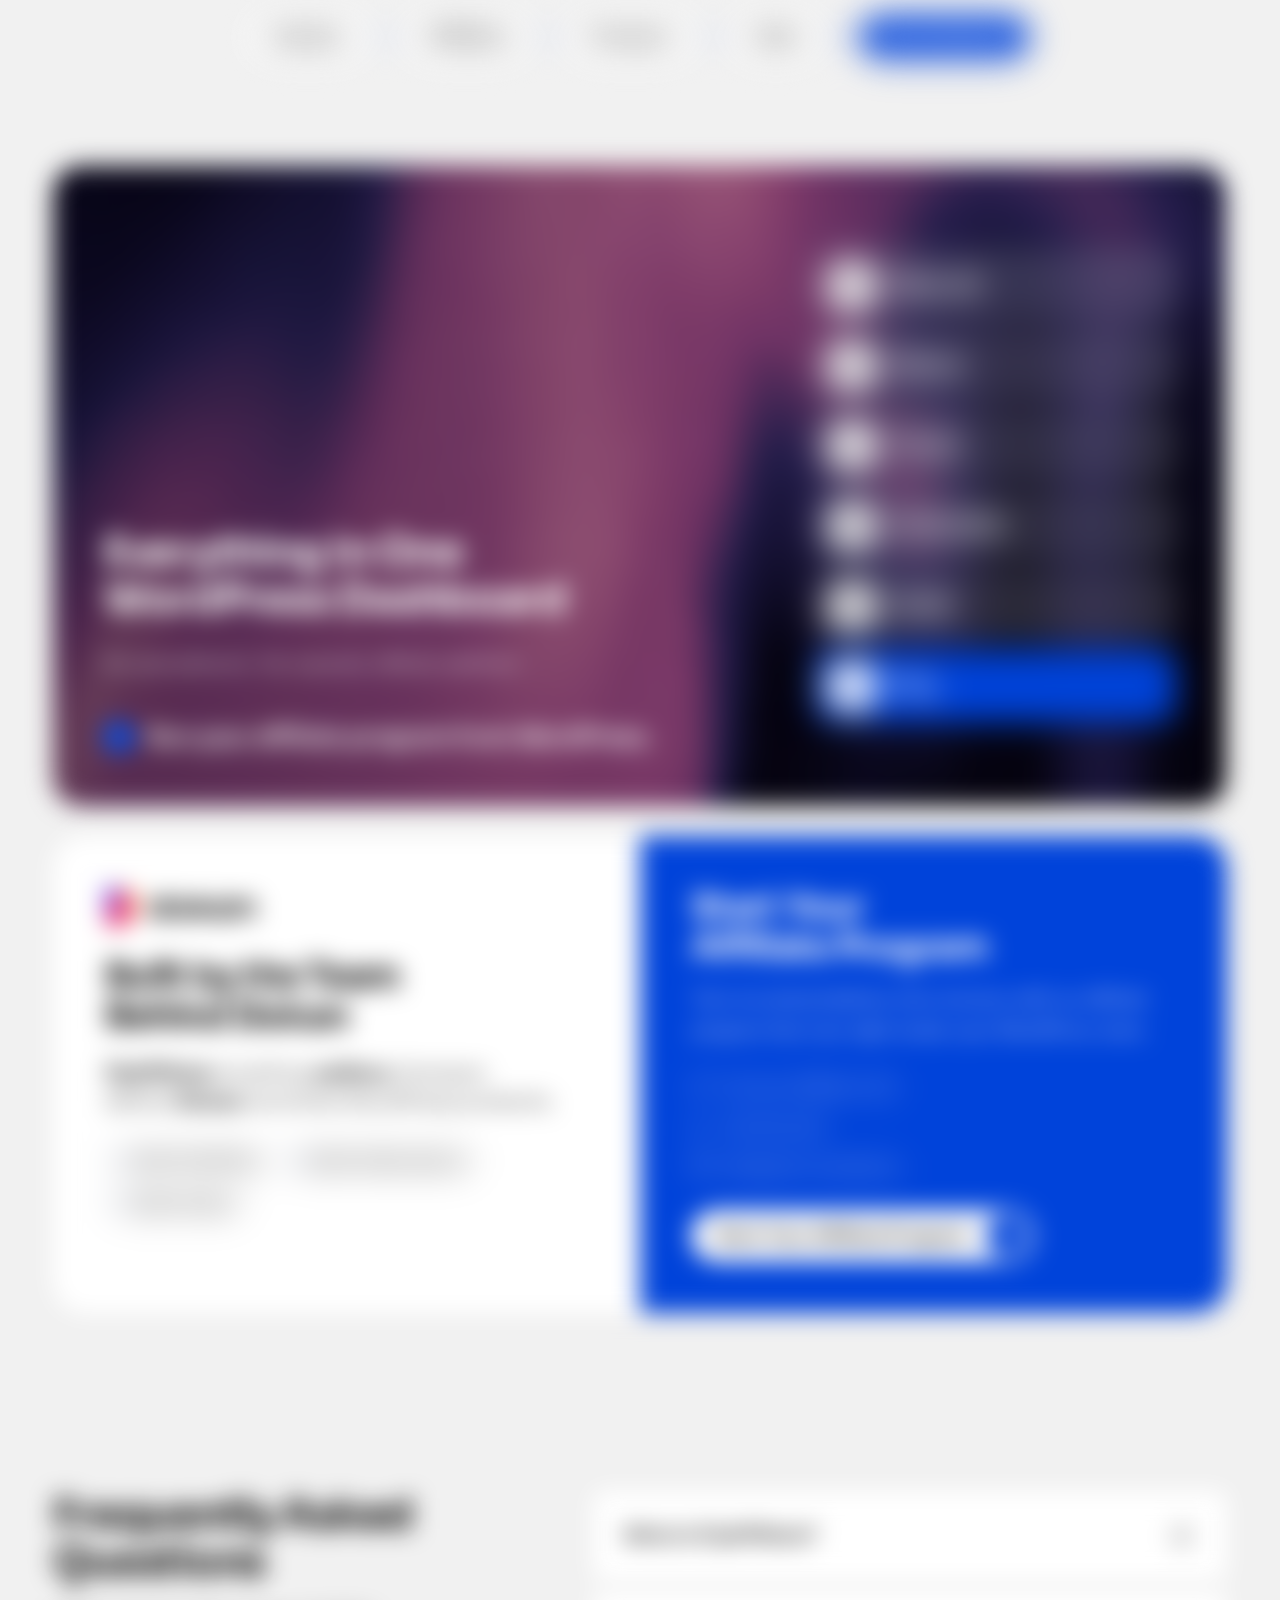
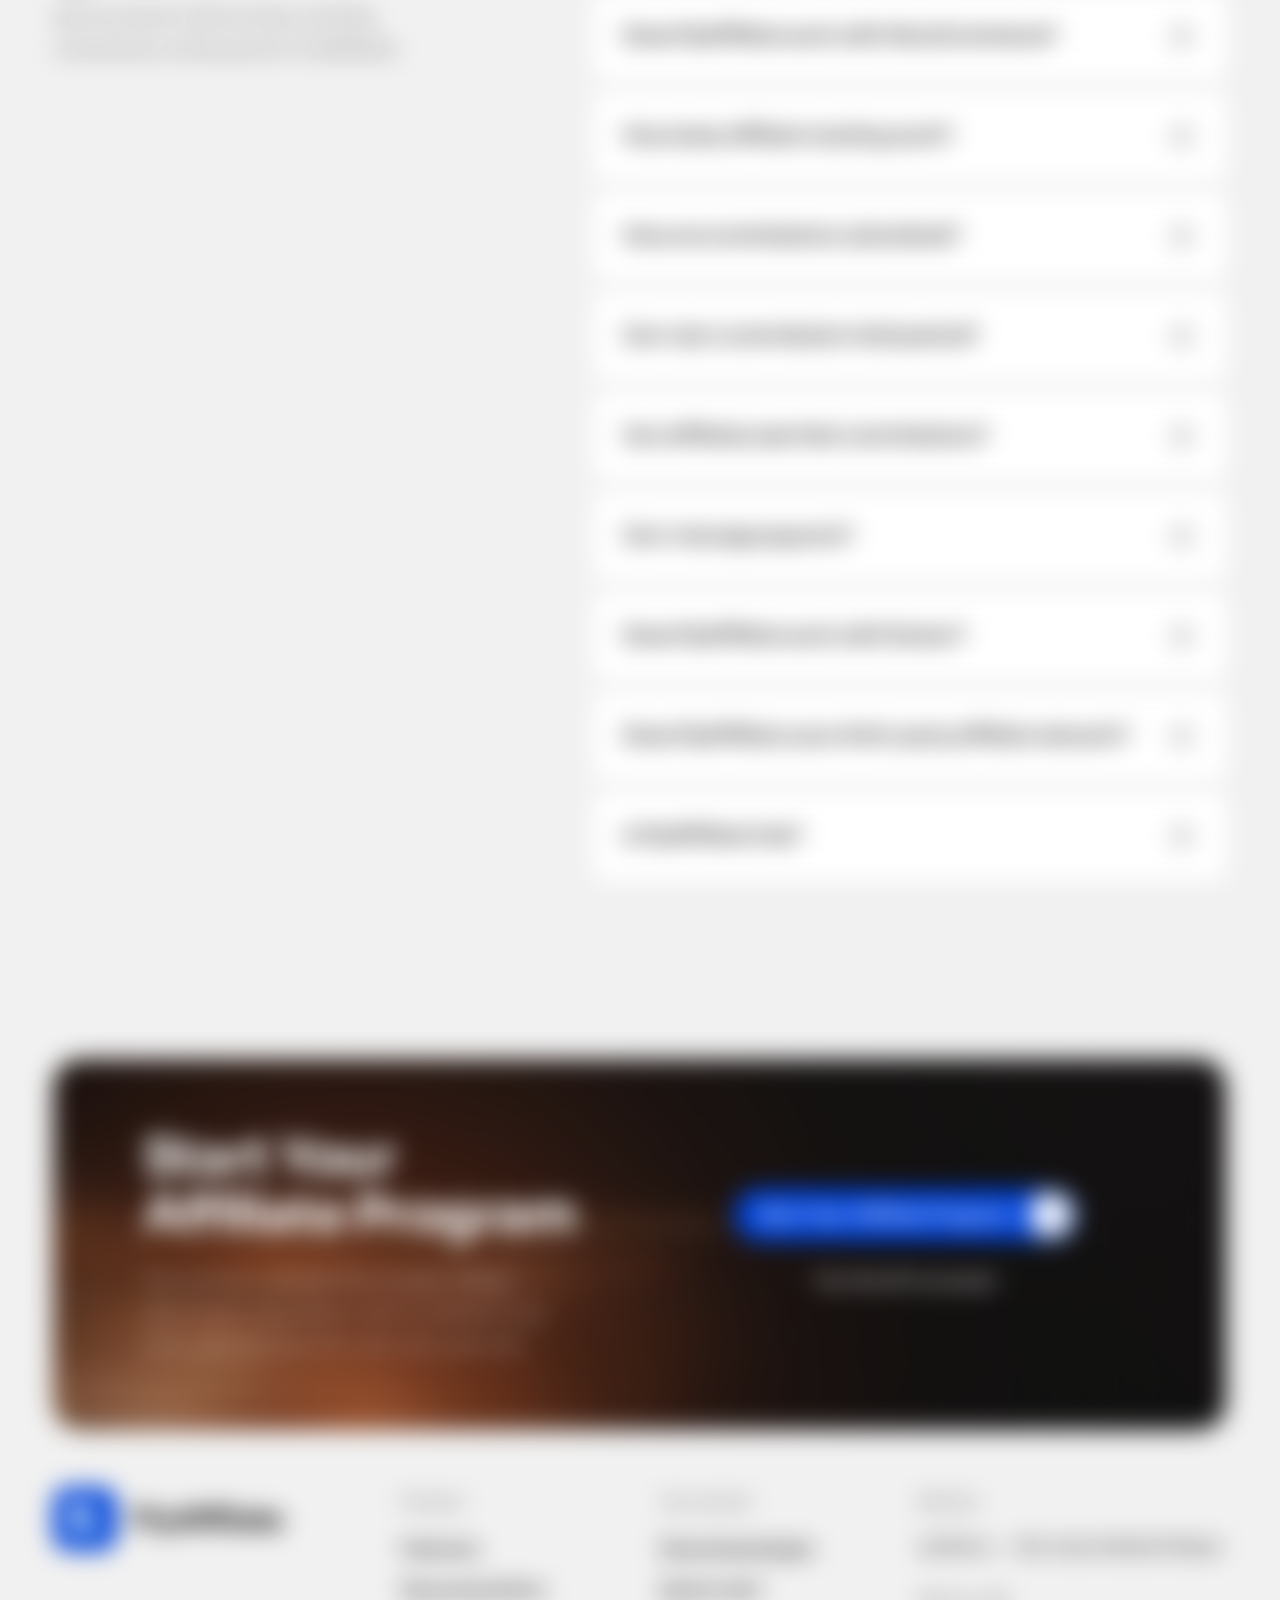
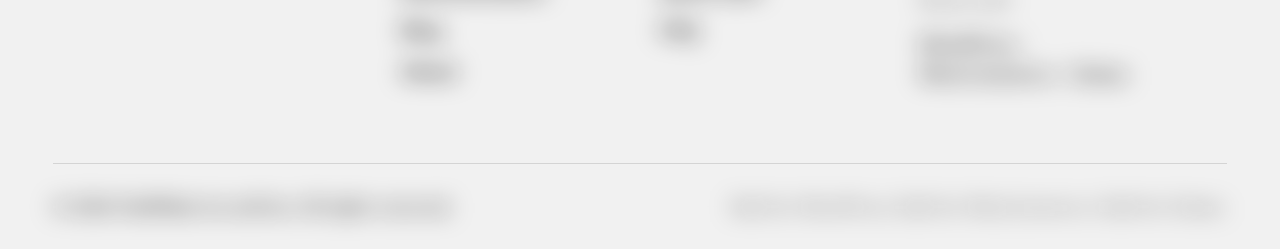
==== commit 9d6bd514: "About principles: hover glow, tilted icon, filled tags Co-Authored-By: Claude Opus 5.5 <noreply@anth" ====
--- a/index.html
+++ b/index.html
@@ -12,7 +12,7 @@
 <link rel="preconnect" href="https://fonts.googleapis.com">
 <link rel="preconnect" href="https://fonts.gstatic.com" crossorigin>
 <link rel="stylesheet" href="https://fonts.googleapis.com/css2?family=Sora:wght@400;500;600;700&amp;family=Lato:wght@400;700&amp;display=swap">
-<link rel="stylesheet" href="/assets/css/site.css?v=165">
+<link rel="stylesheet" href="/assets/css/site.css?v=166">
 <script>document.documentElement.classList.add('js')</script>
 </head>
 <body class="page-home">
@@ -550,6 +550,6 @@
     <div class="ftr__base"><p>© 2026 FlyAffiliate by weDevs. All rights reserved.</p><p>Built for WordPress. Built for WooCommerce. Built for Dokan.</p></div>
   </div>
 </footer>
-<script src="/assets/js/site.js?v=165" defer></script>
+<script src="/assets/js/site.js?v=166" defer></script>
 </body>
 </html>
--- a/assets/css/site.css
+++ b/assets/css/site.css
@@ -2318,3 +2318,16 @@
   .abt-mf__c:last-child { border-bottom: 0; }
   .abt-mf__t { margin-top: 36px; }
 }
+
+/* About principles: hover — soft blue glow in the cell, icon tilts, tags fill */
+.abt-mf__c { position: relative; isolation: isolate; transition: background-color .5s var(--ease); }
+.abt-mf__c::before { content: ""; position: absolute; inset: 0; z-index: -1; background: radial-gradient(120% 90% at 0% 0%, rgba(0, 67, 218, .32), rgba(0, 67, 218, 0) 60%); opacity: 0; transition: opacity .5s var(--ease); pointer-events: none; }
+.abt-mf__ic { transition: transform .5s var(--ease), box-shadow .5s var(--ease); }
+.abt-mf__t { transition: transform .5s var(--ease); }
+.abt-mf__tags span { transition: background-color .4s var(--ease), color .4s var(--ease), box-shadow .4s var(--ease); }
+.abt-mf__c:hover { background: rgba(255, 255, 255, .03); }
+.abt-mf__c:hover::before { opacity: 1; }
+.abt-mf__c:hover .abt-mf__ic { transform: rotate(-8deg) scale(1.08); box-shadow: 0 16px 34px -12px rgba(0, 67, 218, .8); }
+.abt-mf__c:hover .abt-mf__t { transform: translateX(6px); }
+.abt-mf__c:hover .abt-mf__tags span { background: #fff; color: var(--ink); box-shadow: none; }
+@media (hover: none) { .abt-mf__c:hover .abt-mf__t { transform: none; } }
